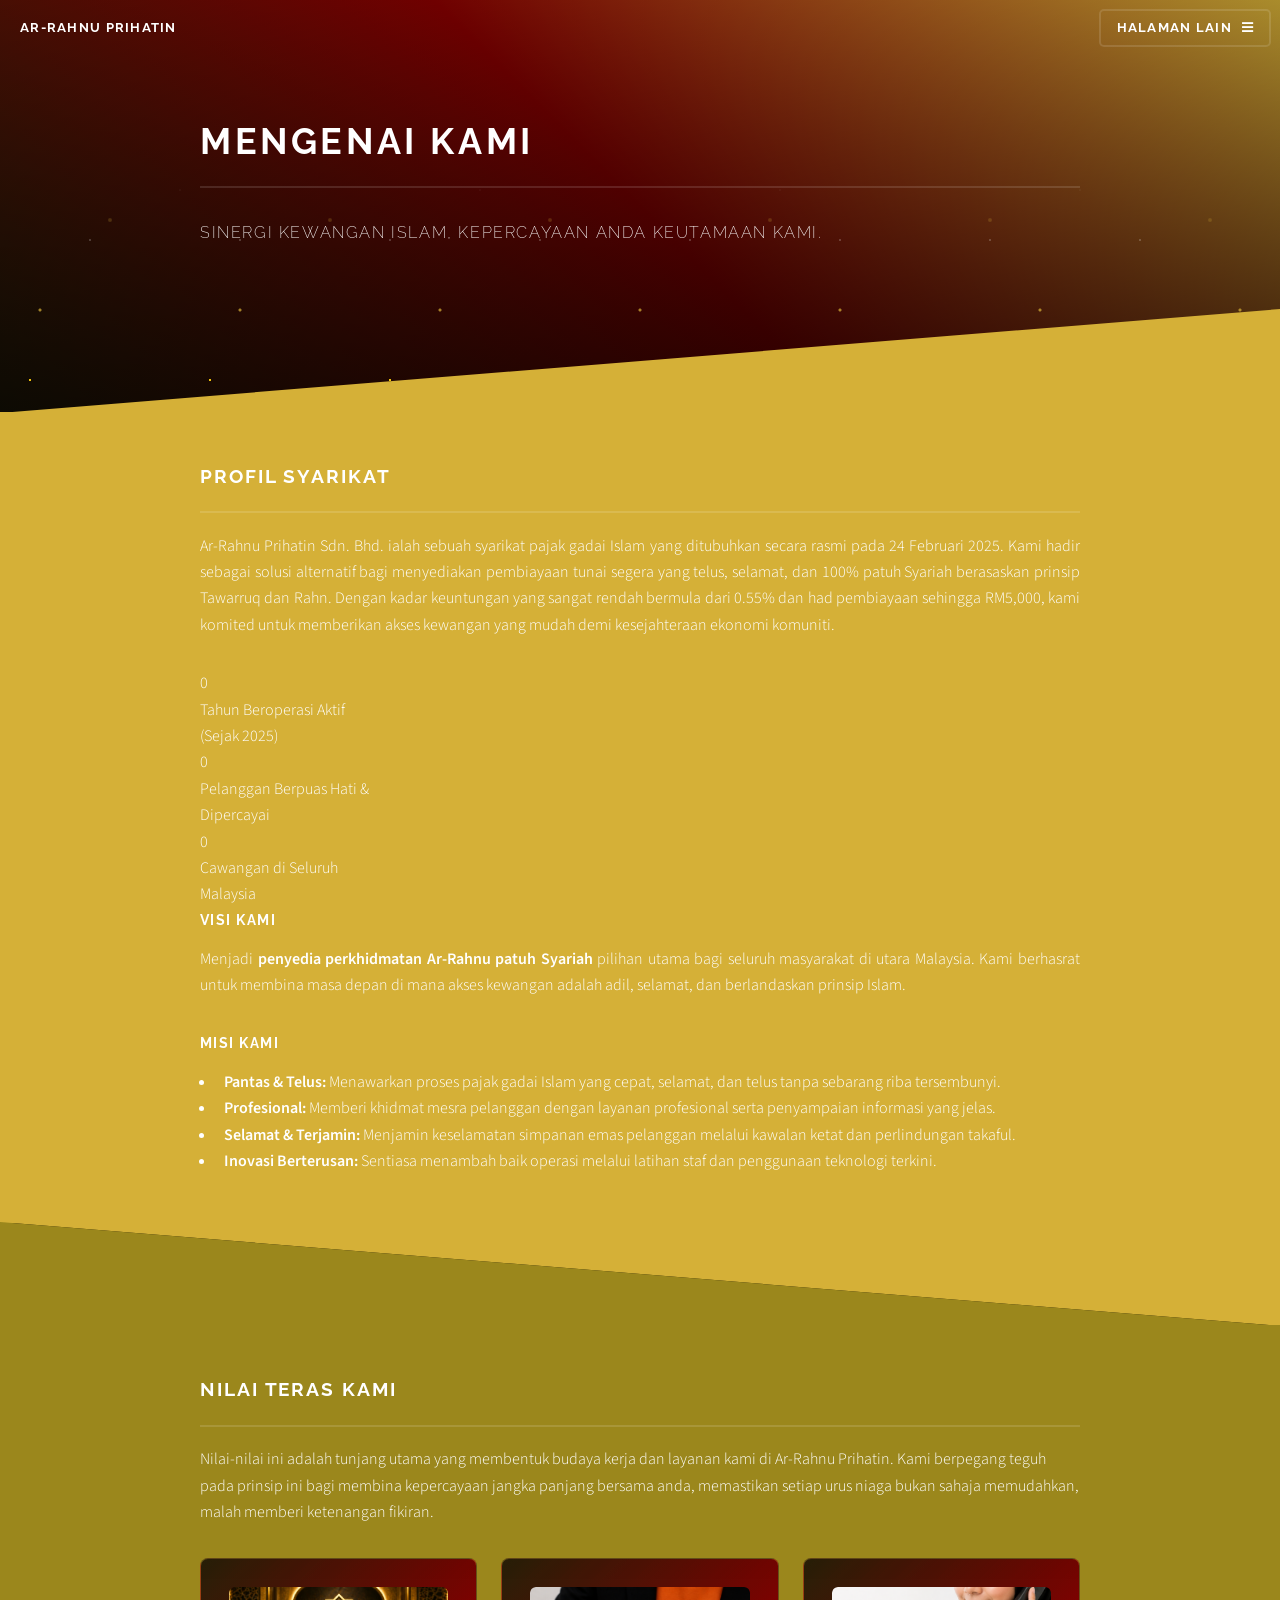
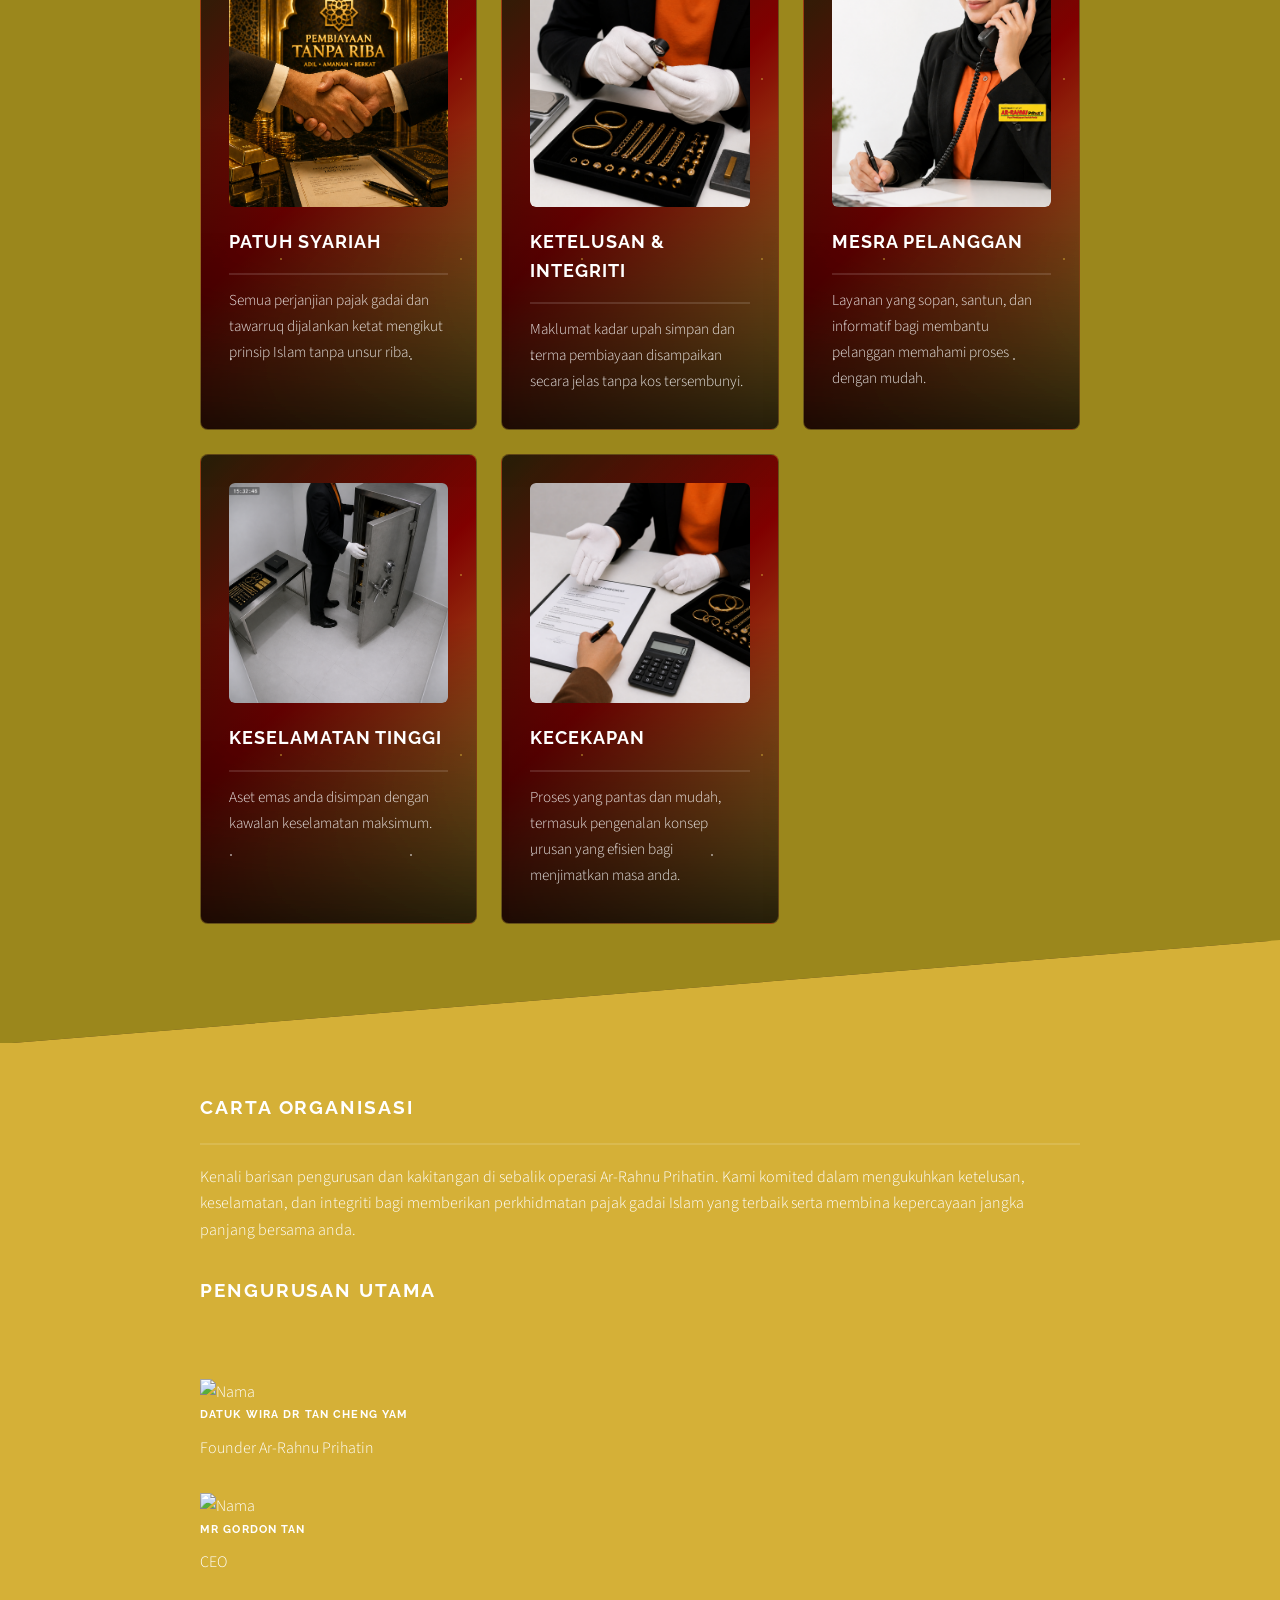
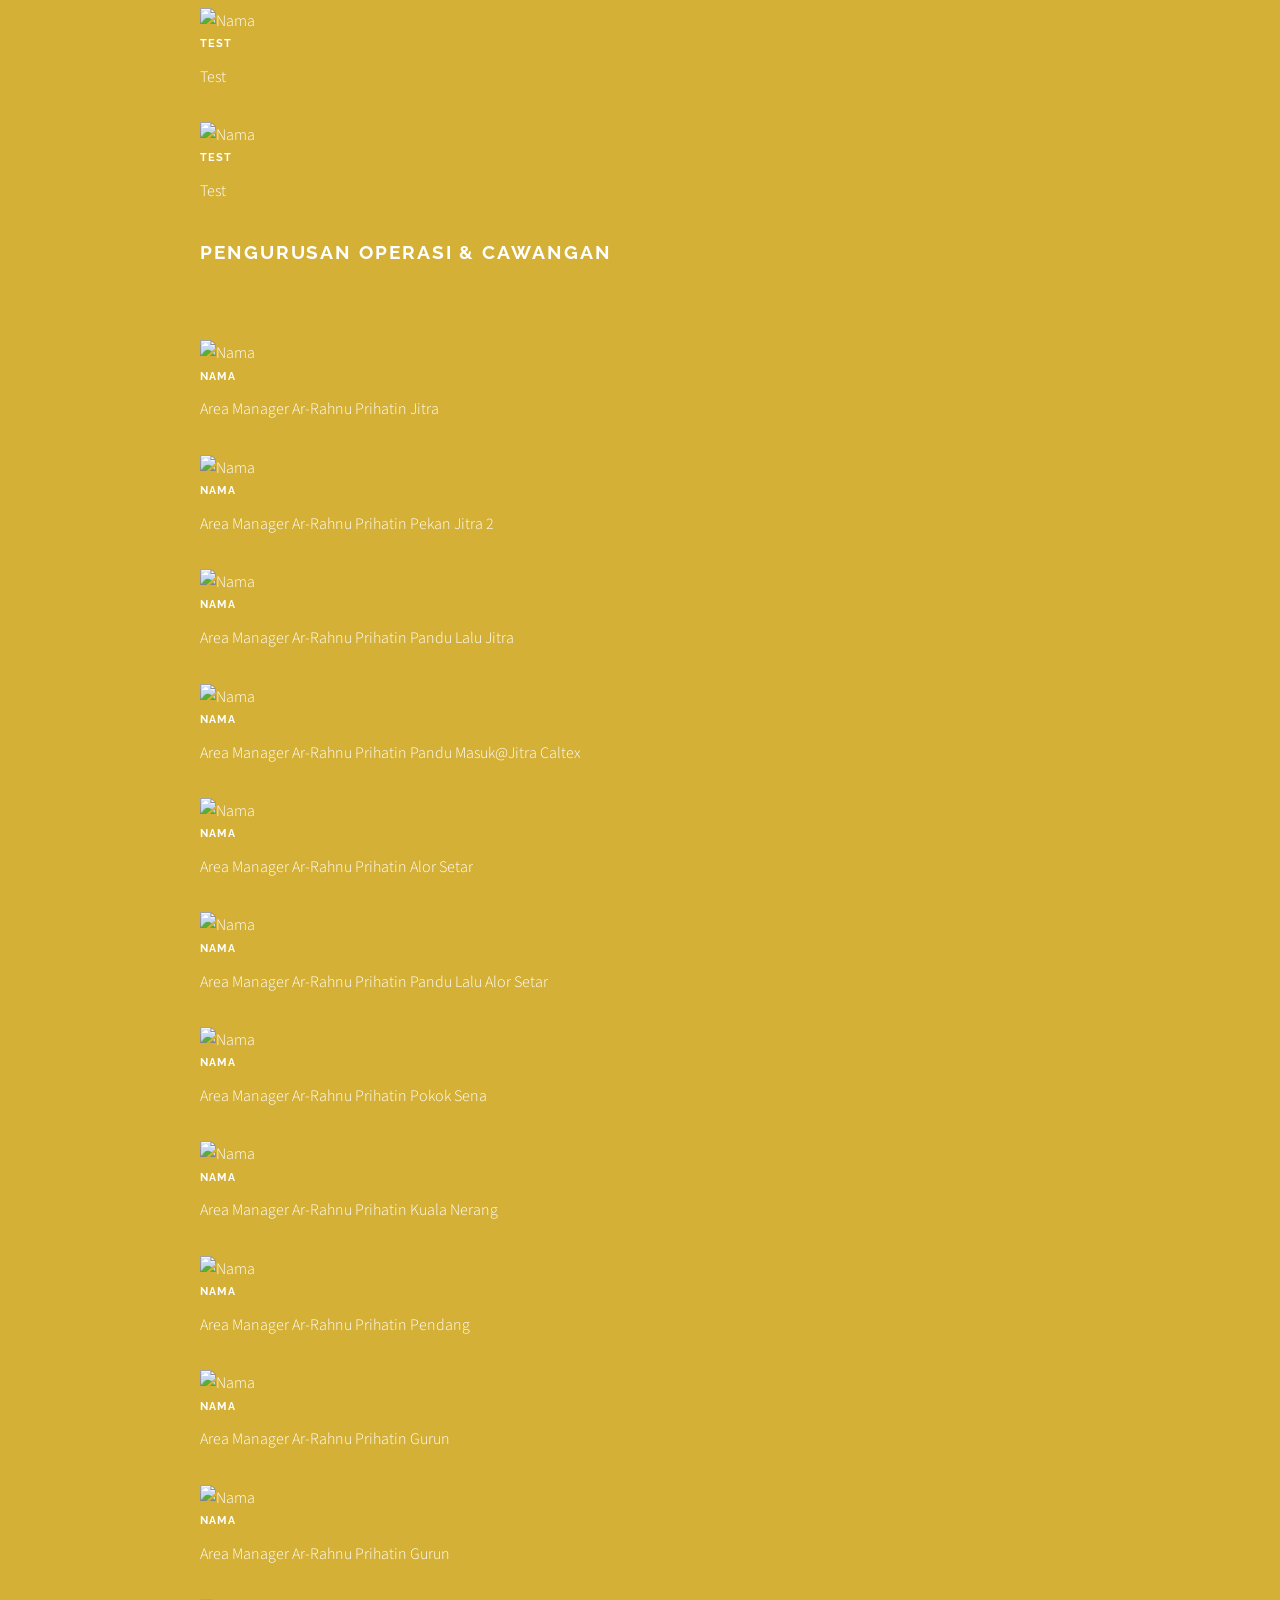
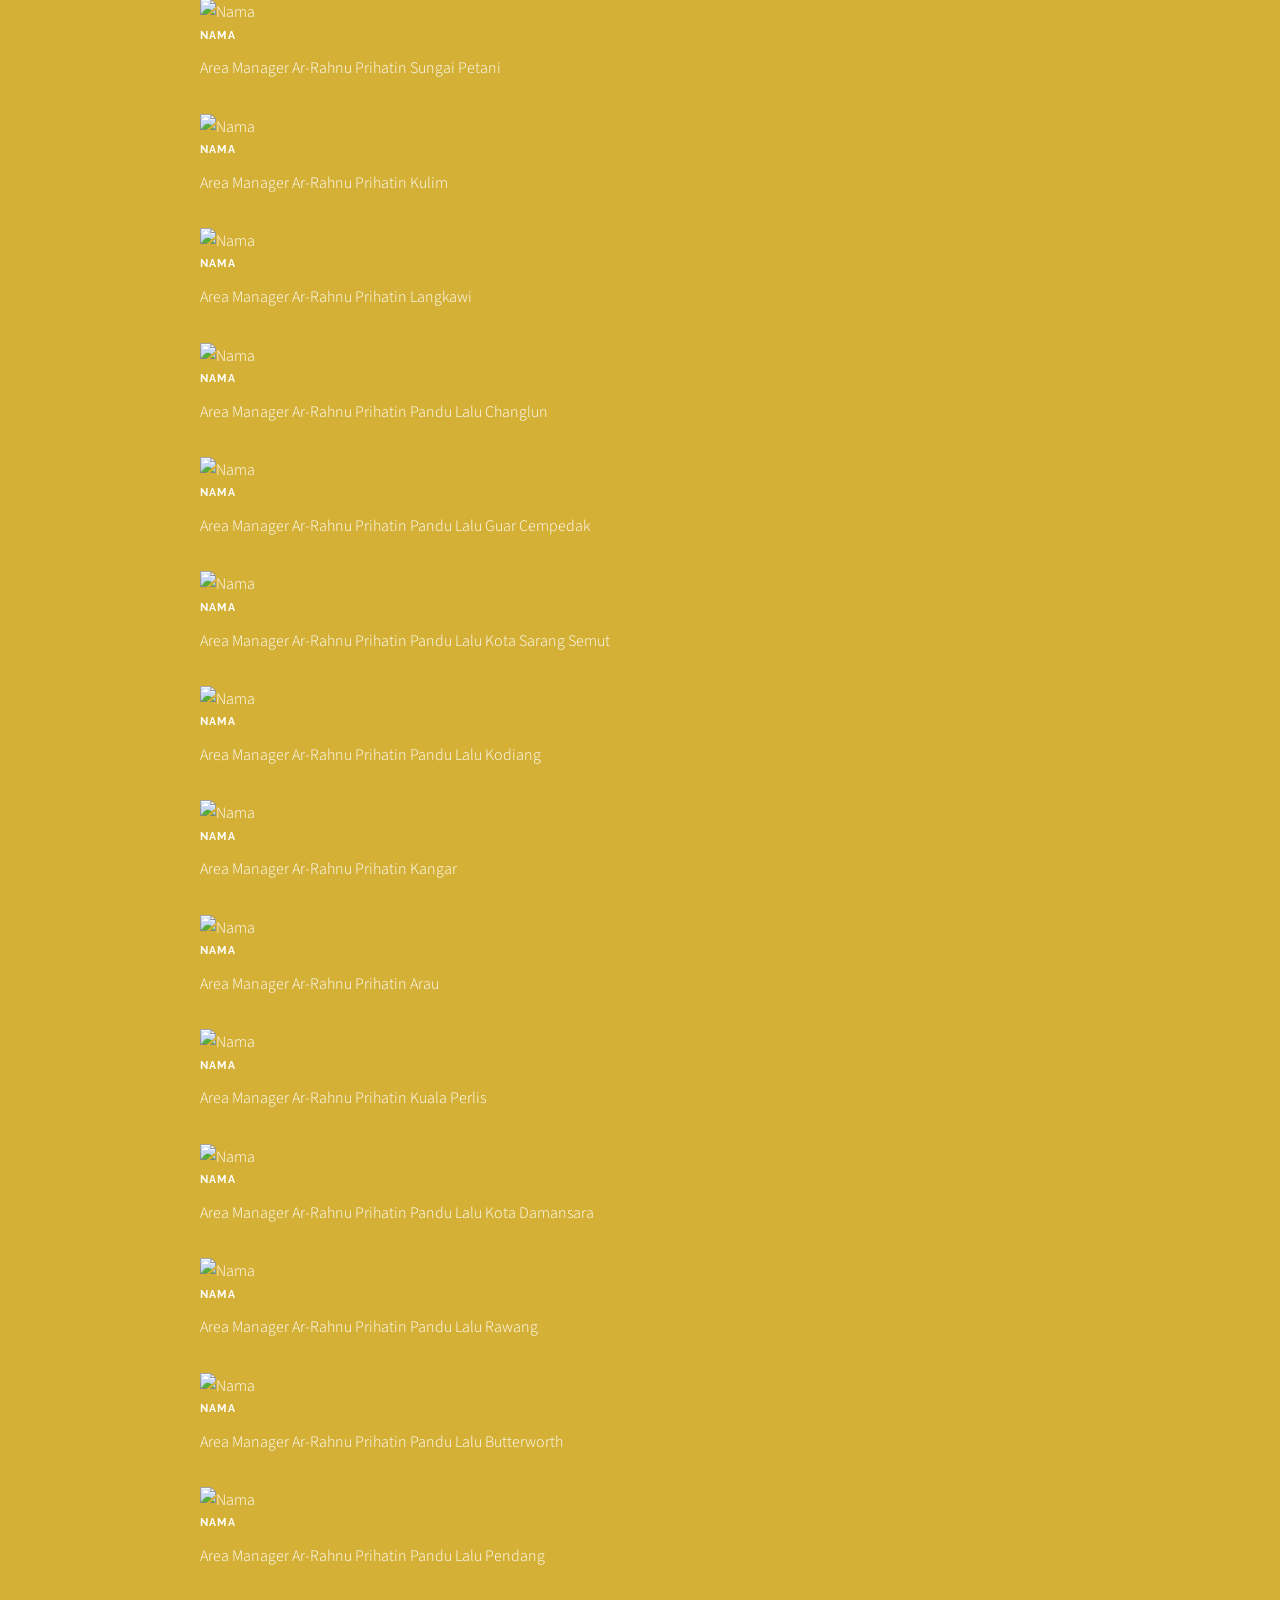
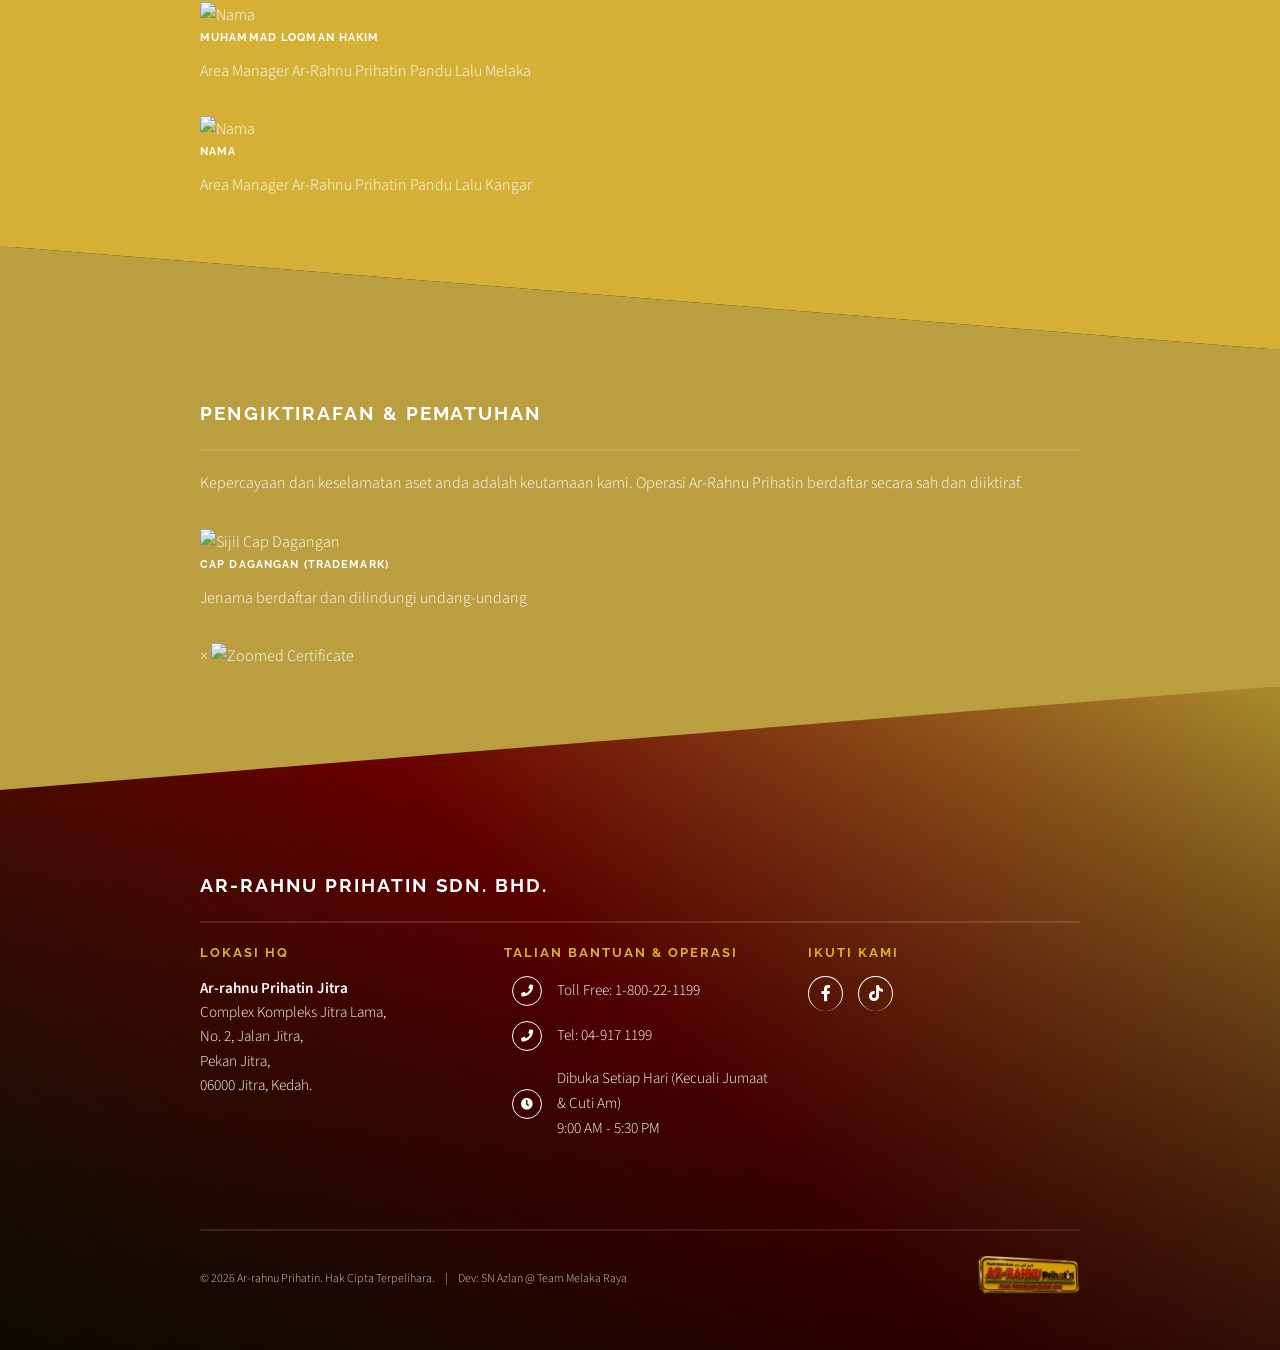
==== about.html @ bd59352f "Add files via upload" ====
<!DOCTYPE HTML>
<!--
	Solid State by HTML5 UP
	html5up.net | @ajlkn
	Free for personal and commercial use under the CCA 3.0 license (html5up.net/license)
-->
<html>
	<head>
		<title>Ar-rahnu Prihatin Pandu Lalu</title>
		<meta charset="utf-8" />
		<meta name="viewport" content="width=device-width, initial-scale=1, user-scalable=no" />
		<link rel="stylesheet" href="assets/css/main.css" />
		<noscript><link rel="stylesheet" href="assets/css/noscript.css" /></noscript>
		<link rel="icon" type="image/png" href="images/Logo 3d.png">
	</head>
	<body class="is-preload">

		<!-- Page Wrapper -->
			<div id="page-wrapper">

				<!-- Header -->
					<header id="header" class="alt">
						<h1><a href="index.html">Ar-rahnu Prihatin</a></h1>
						<nav>
							<a href="#menu">Halaman Lain</a>
						</nav>
					</header>

				<!-- Menu -->
					<nav id="menu">
						<div class="inner">
							<h2>Halaman Lain</h2>
							<ul class="links">
								<li><a href="index.html">Laman Utama</a></li>
								<li><a href="service.html">Perkhidmatan</a></li>
								<li><a href="about.html">Mengenai Kami</a></li>
								<li><a href="price.html">Harga & Anggaran</a></li>
								<li><a href="contact.html">Hubungi Kami</a></li>
							</ul>
							<a href="#" class="close">Close</a>
						</div>
					</nav>

				<!-- Banner -->
					<section id="banner">
						<div class="inner">
							<h2>Mengenai Kami</h2>
							<p>Sinergi Kewangan Islam, Kepercayaan Anda Keutamaan Kami.</p>
						</div>
					</section>

					<!-- Profil Syarikat -->
					<section id="intro-service" class="wrapper spotlight style1">
						<div class="inner">

							<!-- Content -->
							<div class="content">
								<h2 class="major">Profil Syarikat</h2>
								<p>
									Ar-Rahnu Prihatin Sdn. Bhd. ialah sebuah syarikat pajak gadai Islam yang 
									ditubuhkan secara rasmi pada 24 Februari 2025. Kami hadir sebagai solusi 
									alternatif bagi menyediakan pembiayaan tunai segera yang telus, selamat, 
									dan 100% patuh Syariah berasaskan prinsip Tawarruq dan Rahn. Dengan kadar 
									keuntungan yang sangat rendah bermula dari 0.55% dan had pembiayaan sehingga 
									RM5,000, kami komited untuk memberikan akses kewangan yang mudah demi 
									kesejahteraan ekonomi komuniti.
								</p>

								<section class="stats-section">
									<div class="stat-box">
										<div class="stat-number" data-target="1">0</div> <div class="stat-text">Tahun Beroperasi Aktif<br>(Sejak 2025)</div>
									</div>
									
									<div class="stat-box">
										<div class="stat-number" data-target="1000">0</div>
										<div class="stat-text">Pelanggan Berpuas Hati &<br>Dipercayai</div>
									</div>
									
									<div class="stat-box">
										<div class="stat-number" data-target="26">0</div>
										<div class="stat-text">Cawangan di Seluruh<br>Malaysia</div>
									</div>
								</section>
								<section class="vision-mission-section">
									
									<div class="vm-box">
										<h3>Visi Kami</h3>
										<p>
											Menjadi <strong>penyedia perkhidmatan Ar-Rahnu patuh Syariah</strong> pilihan utama bagi seluruh masyarakat di utara Malaysia. Kami berhasrat untuk membina masa depan di mana akses kewangan adalah adil, selamat, dan berlandaskan prinsip Islam.
										</p>
									</div>
									
									<div class="vm-box">
										<h3>Misi Kami</h3>
										<ul>
											<li><strong>Pantas & Telus:</strong> Menawarkan proses pajak gadai Islam yang cepat, selamat, dan telus tanpa sebarang riba tersembunyi.</li>
											<li><strong>Profesional:</strong> Memberi khidmat mesra pelanggan dengan layanan profesional serta penyampaian informasi yang jelas.</li>
											<li><strong>Selamat & Terjamin:</strong> Menjamin keselamatan simpanan emas pelanggan melalui kawalan ketat dan perlindungan takaful.</li>
											<li><strong>Inovasi Berterusan:</strong> Sentiasa menambah baik operasi melalui latihan staf dan penggunaan teknologi terkini.</li>
										</ul>
									</div>
									
								</section>
							</div>
						</div>
					</section>
					
				<!-- Wrapper Cards -->
					<section id="wrapper">
						<!-- Cards -->
							<section id="four" class="wrapper alt style1">
								<div class="inner">
									<h2 class="major">Nilai Teras Kami</h2>
									<p>Nilai-nilai ini adalah tunjang utama yang membentuk budaya kerja dan layanan kami di Ar-Rahnu Prihatin. Kami berpegang teguh pada prinsip ini bagi membina kepercayaan jangka panjang bersama anda, memastikan setiap urus niaga bukan sahaja memudahkan, malah memberi ketenangan fikiran.</p>
									<section class="features-services">
										<article>
											<a class="image"><img src="images/LamanUtama/HandShake.png" alt=""></a>
											<h3 class="major">Patuh Syariah</h3>
											<p>Semua perjanjian pajak gadai dan tawarruq dijalankan ketat mengikut prinsip Islam tanpa unsur riba.</p> <br>
										</article>

										<article>
											<a class="image"><img src="images/Perkhidmatan/PenilaianEmas.png" alt=""></a>
											<h3 class="major">Ketelusan & Integriti</h3>
											<p>Maklumat kadar upah simpan dan terma pembiayaan disampaikan secara jelas tanpa kos tersembunyi.</p> <br>
										</article>

										<article>
											<a class="image"><img src="images/LamanUtama/CustomerService.png" alt=""></a>
											<h3 class="major">Mesra Pelanggan</h3>
											<p>Layanan yang sopan, santun, dan informatif bagi membantu pelanggan memahami proses dengan mudah.</p> <br>
										</article>

										<article>
											<a class="image"><img src="images/Perkhidmatan/SimpananSelamat.png" alt=""></a>
											<h3 class="major">Keselamatan Tinggi</h3>
											<p>Aset emas anda disimpan dengan kawalan keselamatan maksimum.</p> <br>
										</article>

										<article>
											<a class="image"><img src="images/Perkhidmatan/PembaharuanTempoh.png" alt=""></a>
											<h3 class="major">Kecekapan</h3>
											<p>Proses yang pantas dan mudah, termasuk pengenalan konsep urusan yang efisien bagi menjimatkan masa anda.</p> <br>
										</article>
										<br><br>
									</section>
								</div>
							</section>

						<!-- Visi  -->
							<section id="process" class="wrapper alt style2">
								<div class="inner">
									<h2 class="major">CARTA ORGANISASI</h2>
									<p>Kenali barisan pengurusan dan kakitangan di sebalik operasi Ar-Rahnu Prihatin. Kami komited dalam mengukuhkan ketelusan, keselamatan, dan integriti bagi memberikan perkhidmatan pajak gadai Islam yang terbaik serta membina kepercayaan jangka panjang bersama anda.</p>
									<section class="team-section">
										<h2 class="section-title">Pengurusan Utama</h2>
										<br><br>
										<div class="team-grid">
											<!-- 1 -->
											<div class="team-member">
												<img src="images/Team Members/profile.png" alt="Nama">
												<h4>Datuk Wira Dr Tan Cheng Yam</h4>
												<p>Founder Ar-Rahnu Prihatin</p>
											</div>
											<!-- 2 -->
											<div class="team-member">
												<img src="images/Team Members/profile.png" alt="Nama">
												<h4>Mr Gordon Tan</h4>
												<p>CEO</p>
											</div>
											<!-- 3 -->
											<div class="team-member">
												<img src="images/Team Members/profile.png" alt="Nama">
												<h4>Test</h4>
												<p>Test</p>
											</div>
											<!-- 4 -->
											<div class="team-member">
												<img src="images/Team Members/profile.png" alt="Nama">
												<h4>Test</h4>
												<p>Test</p>
											</div>
									</section>
									<section class="team-section">
										<h2 class="section-title">Pengurusan Operasi & Cawangan</h2>
										<br><br>
										<div class="team-grid">
											<!-- 1 -->
											<div class="team-member">
												<img src="images/Team Members/profile.png" alt="Nama">
												<h4>Nama</h4>
												<p>Area Manager Ar-Rahnu Prihatin Jitra</p>
											</div>
											<!-- 2 -->
											<div class="team-member">
												<img src="images/Team Members/profile.png" alt="Nama">
												<h4>Nama</h4>
												<p>Area Manager Ar-Rahnu Prihatin Pekan Jitra 2</p>
											</div>
											<!-- 3 -->
											<div class="team-member">
												<img src="images/Team Members/profile.png" alt="Nama">
												<h4>Nama</h4>
												<p>Area Manager Ar-Rahnu Prihatin Pandu Lalu Jitra</p>
											</div>
											<!-- 4 -->
											<div class="team-member">
												<img src="images/Team Members/profile.png" alt="Nama">
												<h4>Nama</h4>
												<p>Area Manager Ar-Rahnu Prihatin Pandu Masuk@Jitra Caltex</p>
											</div>
											<!-- 5 -->
											<div class="team-member">
												<img src="images/Team Members/profile.png" alt="Nama">
												<h4>Nama</h4>
												<p>Area Manager Ar-Rahnu Prihatin Alor Setar</p>
											</div>
											<!-- 6 -->
											<div class="team-member">
												<img src="images/Team Members/profile.png" alt="Nama">
												<h4>Nama</h4>
												<p>Area Manager Ar-Rahnu Prihatin Pandu Lalu Alor Setar</p>
											</div>
											<!-- 7 -->
											<div class="team-member">
												<img src="images/Team Members/profile.png" alt="Nama">
												<h4>Nama</h4>
												<p>Area Manager Ar-Rahnu Prihatin Pokok Sena</p>
											</div>
											<!-- 8 -->
											<div class="team-member">
												<img src="images/Team Members/profile.png" alt="Nama">
												<h4>Nama</h4>
												<p>Area Manager Ar-Rahnu Prihatin Kuala Nerang</p>
											</div>
											<!-- 9 -->
											<div class="team-member">
												<img src="images/Team Members/profile.png" alt="Nama">
												<h4>Nama</h4>
												<p>Area Manager Ar-Rahnu Prihatin Pendang</p>
											</div>
											<!-- 10 -->
											<div class="team-member">
												<img src="images/Team Members/profile.png" alt="Nama">
												<h4>Nama</h4>
												<p>Area Manager Ar-Rahnu Prihatin Gurun</p>
											</div>
											<!-- 11 -->
											<div class="team-member">
												<img src="images/Team Members/profile.png" alt="Nama">
												<h4>Nama</h4>
												<p>Area Manager Ar-Rahnu Prihatin Gurun</p>
											</div>
											<!-- 12 -->
											<div class="team-member">
												<img src="images/Team Members/profile.png" alt="Nama">
												<h4>Nama</h4>
												<p>Area Manager Ar-Rahnu Prihatin Sungai Petani</p>
											</div>
											<!-- 13 -->
											<div class="team-member">
												<img src="images/Team Members/profile.png" alt="Nama">
												<h4>Nama</h4>
												<p>Area Manager Ar-Rahnu Prihatin Kulim</p>
											</div>
											<!-- 14 -->
											<div class="team-member">
												<img src="images/Team Members/profile.png" alt="Nama">
												<h4>Nama</h4>
												<p>Area Manager Ar-Rahnu Prihatin Langkawi</p>
											</div>
											<!-- 15 -->
											<div class="team-member">
												<img src="images/Team Members/profile.png" alt="Nama">
												<h4>Nama</h4>
												<p>Area Manager Ar-Rahnu Prihatin Pandu Lalu Changlun</p>
											</div>
											<!-- 16 -->
											<div class="team-member">
												<img src="images/Team Members/profile.png" alt="Nama">
												<h4>Nama</h4>
												<p>Area Manager Ar-Rahnu Prihatin Pandu Lalu Guar Cempedak</p>
											</div>
											<!-- 17 -->
											<div class="team-member">
												<img src="images/Team Members/profile.png" alt="Nama">
												<h4>Nama</h4>
												<p>Area Manager Ar-Rahnu Prihatin Pandu Lalu Kota Sarang Semut</p>
											</div>
											<!-- 18 -->
											<div class="team-member">
												<img src="images/Team Members/profile.png" alt="Nama">
												<h4>Nama</h4>
												<p>Area Manager Ar-Rahnu Prihatin Pandu Lalu Kodiang</p>
											</div>
											<!-- 19 -->
											<div class="team-member">
												<img src="images/Team Members/profile.png" alt="Nama">
												<h4>Nama</h4>
												<p>Area Manager Ar-Rahnu Prihatin Kangar</p>
											</div>
											<!-- 20 -->
											<div class="team-member">
												<img src="images/Team Members/profile.png" alt="Nama">
												<h4>Nama</h4>
												<p>Area Manager Ar-Rahnu Prihatin Arau</p>
											</div>
											<!-- 21 -->
											<div class="team-member">
												<img src="images/Team Members/profile.png" alt="Nama">
												<h4>Nama</h4>
												<p>Area Manager Ar-Rahnu Prihatin Kuala Perlis</p>
											</div>
											<!-- 22 -->
											<div class="team-member">
												<img src="images/Team Members/profile.png" alt="Nama">
												<h4>Nama</h4>
												<p>Area Manager Ar-Rahnu Prihatin Pandu Lalu Kota Damansara</p>
											</div>
											<!-- 23 -->
											<div class="team-member">
												<img src="images/Team Members/profile.png" alt="Nama">
												<h4>Nama</h4>
												<p>Area Manager Ar-Rahnu Prihatin Pandu Lalu Rawang</p>
											</div>
											<!-- 24 -->
											<div class="team-member">
												<img src="images/Team Members/profile.png" alt="Nama">
												<h4>Nama</h4>
												<p>Area Manager Ar-Rahnu Prihatin Pandu Lalu Butterworth</p>
											</div>
											<!-- 25 -->
											<div class="team-member">
												<img src="images/Team Members/profile.png" alt="Nama">
												<h4>Nama</h4>
												<p>Area Manager Ar-Rahnu Prihatin Pandu Lalu Pendang</p>
											</div>
											<!-- 10 -->
											<div class="team-member">
												<img src="images/Team Members/profile.png" alt="Nama">
												<h4>Muhammad Loqman Hakim</h4>
												<p>Area Manager Ar-Rahnu Prihatin Pandu Lalu Melaka</p>
											</div>
											<!-- 10 -->
											<div class="team-member">
												<img src="images/Team Members/profile.png" alt="Nama">
												<h4>Nama</h4>
												<p>Area Manager Ar-Rahnu Prihatin Pandu Lalu Kangar</p>
											</div>
									</section>
								</div>
							</section>

							<section id="four" class="wrapper alt style3">
								<div class="inner">
									<h2 class="major">Pengiktirafan & Pematuhan</h2>
									<p>Kepercayaan dan keselamatan aset anda adalah keutamaan kami. Operasi Ar-Rahnu Prihatin berdaftar secara sah dan diiktiraf.</p>
									
									<section class="cert-section">
										<div class="cert-grid">
											<!-- Copy Paste Sijil Bermula Di Sini -->

											<!-- SIJIL TRADEMARK -->
											<div class="cert-card">
												<div class="cert-image-wrapper">
													<img class="zoomable" src="images/Sijil/NOTIFICATION OF THE REGISTRATION OF TRADEMARK.jpg" alt="Sijil Cap Dagangan">
												</div>
												<h4>Cap Dagangan (Trademark)</h4>
												<p>Jenama berdaftar dan dilindungi undang-undang</p>
											</div>

											<!-- Copy Paste Sijil Jangan Melebihi Di Sini -->
										</div>
									</section>

									<div id="image-lightbox" class="lightbox-overlay">
										<span class="lightbox-close">&times;</span>
										<img class="lightbox-img" src="" alt="Zoomed Certificate">
									</div>
								</div>
							</section>

				<!-- Footer -->
				<section id="footer">
					<div class="inner">
						<h2 class="major">AR-RAHNU PRIHATIN SDN. BHD.</h2>
						
						<div style="display: flex; flex-wrap: wrap; justify-content: space-between; align-items: flex-start; gap: 2em; margin-bottom: 3em;">
							
							<div style="flex: 1; min-width: 250px;">
								<h3 style="font-size: 0.8em; letter-spacing: 2px; color: #d4af37;">LOKASI HQ</h3>
								<p style="font-size: 0.95em; line-height: 1.6;">
									<strong>Ar-rahnu Prihatin Jitra</strong> <br />
									Complex Kompleks Jitra Lama, <br />
									No. 2, Jalan Jitra, <br />
									Pekan Jitra, <br />
									06000 Jitra, Kedah.
								</p>
							</div>

							<div style="flex: 1; min-width: 250px;">
								<h3 style="font-size: 0.8em; letter-spacing: 2px; color: #d4af37;">TALIAN BANTUAN & OPERASI</h3>
								<ul style="list-style: none; padding: 0; margin: 0; font-size: 0.95em;">
									<li style="margin-bottom: 1em; display: flex; align-items: center;">
										<i class="icon solid fa-phone" style="display: inline-flex; align-items: center; justify-content: center; width: 30px; height: 30px; border: 1px solid #fff; border-radius: 50%; margin-right: 15px; font-size: 0.8em; flex-shrink: 0;"></i>
										<span>Toll Free: 1-800-22-1199</span>
									</li>
									<li style="margin-bottom: 1em; display: flex; align-items: center;">
										<i class="icon solid fa-phone" style="display: inline-flex; align-items: center; justify-content: center; width: 30px; height: 30px; border: 1px solid #fff; border-radius: 50%; margin-right: 15px; font-size: 0.8em; flex-shrink: 0;"></i>
										<span>Tel: 04-917 1199</span>
									</li>
									<li style="display: flex; align-items: center;">
										<i class="icon solid fa-clock" style="display: inline-flex; align-items: center; justify-content: center; width: 30px; height: 30px; border: 1px solid #fff; border-radius: 50%; margin-right: 15px; font-size: 0.8em; flex-shrink: 0;"></i>
										<span>Dibuka Setiap Hari (Kecuali Jumaat & Cuti Am)<br><small>9:00 AM - 5:30 PM</small></span>
									</li>
								</ul>
							</div>

							<div style="flex: 1; min-width: 200px;">
								<h3 style="font-size: 0.8em; letter-spacing: 2px; color: #d4af37;">IKUTI KAMI</h3>
								<div style="display: flex; gap: 15px;">
									<a href="#" class="icon brands fa-facebook-f" style="display: inline-flex; align-items: center; justify-content: center; width: 35px; height: 35px; border: 1px solid #fff; border-radius: 50%; text-decoration: none; border-bottom: none;"><span class="label">Facebook</span></a>
									<a href="#" class="icon brands fa-tiktok" style="display: inline-flex; align-items: center; justify-content: center; width: 35px; height: 35px; border: 1px solid #fff; border-radius: 50%; text-decoration: none; border-bottom: none;"><span class="label">TikTok</span></a>
								</div>
							</div>
						</div>

						<hr style="border-color: rgba(255, 255, 255, 0.1); margin-bottom: 1.5em;" />

						<div style="display: flex; flex-wrap: wrap; justify-content: space-between; align-items: center; gap: 1em; font-size: 0.75em; opacity: 0.8;">
							<div style="display: flex; flex-wrap: wrap; gap: 10px; align-items: center;">
								<span>&copy; 2026 Ar-rahnu Prihatin. Hak Cipta Terpelihara.</span>
								<!-- Attribution Credits (Internal Reference Only)
									Design: HTML5 UP (html5up.net) | Licensed under CCA 3.0
								-->
								<span class="desktop-only">|</span>
								<span>Dev: <a href="https://www.linkedin.com/in/siti-nor-aisyah-mohd-azlan-775612323/" target="_blank" style="border-bottom: none;">SN Azlan @ Team Melaka Raya</a></span>
							</div>

							<div>
								<img src="images/LamanUtama/Logo 3d.png" alt="Ar-rahnu Prihatin" style="height: 40px; width: auto; object-fit: contain;" />
							</div>
						</div>
					</div>
				</section>
			</div>

		<!-- Scripts -->
			<script src="assets/js/jquery.min.js"></script>
			<script src="assets/js/jquery.scrollex.min.js"></script>
			<script src="assets/js/browser.min.js"></script>
			<script src="assets/js/breakpoints.min.js"></script>
			<script src="assets/js/util.js"></script>
			<script src="assets/js/main.js"></script>

	</body>
</html>
---- assets/css/main.css ----
@import url(fontawesome-all.min.css);
@import url("https://fonts.googleapis.com/css?family=Raleway:200,700|Source+Sans+Pro:300,600,300italic,600italic");

/*
	Solid State by HTML5 UP
	html5up.net | @ajlkn
	Free for personal and commercial use under the CCA 3.0 license (html5up.net/license)
*/

html, body, div, span, applet, object,
iframe, h1, h2, h3, h4, h5, h6, p, blockquote,
pre, a, abbr, acronym, address, big, cite,
code, del, dfn, em, img, ins, kbd, q, s, samp,
small, strike, strong, sub, sup, tt, var, b,
u, i, center, dl, dt, dd, ol, ul, li, fieldset,
form, label, legend, table, caption, tbody,
tfoot, thead, tr, th, td, article, aside,
canvas, details, embed, figure, figcaption,
footer, header, hgroup, menu, nav, output, ruby,
section, summary, time, mark, audio, video {
	margin: 0;
	padding: 0;
	border: 0;
	font-size: 100%;
	font: inherit;
	vertical-align: baseline;}

article, aside, details, figcaption, figure,
footer, header, hgroup, menu, nav, section {
	display: block;}

body {
	line-height: 1;
}

ol, ul {
	list-style: none;
}

/* REVISED by SN Azlan - Hero Logo Style */
.logo-container {
    display: flex;        /* Guna flex untuk senang center */
    justify-content: center; 
    align-items: center;
    width: 100%;          /* Ambil full lebar screen */
    margin-bottom: 2em;   /* Jarakkan sikit dengan H2 di bawah */
}

.custom-logo {
    width: 100%;          /* Benarkan dia membesar */
    max-width: 1000px;     /* Set limit supaya tak pecah/pixelated kalau screen PC besar sangat */
    height: auto;         /* Auto height supaya ratio kekal (tak penyet) */
    display: block;
    filter: drop-shadow(0 0 10px rgba(0,0,0,0.3)); /* Shadow lebih tebal sikit bagi nampak 'bold' */
}

/* Untuk Screen Phone */
@media screen and (max-width: 480px) {
    .custom-logo {
        max-width: 280px; /* Saiz yang cun untuk skrin phone */
    }
}
blockquote, q {
	quotes: none;
}

	blockquote:before, blockquote:after, q:before, q:after {
		content: '';
		content: none;
	}

table {
	border-collapse: collapse;
	border-spacing: 0;
}

body {
	-webkit-text-size-adjust: none;
}

mark {
	background-color: transparent;
	color: inherit;
}

input::-moz-focus-inner {
	border: 0;
	padding: 0;
}

input, select, textarea {
	-moz-appearance: none;
	-webkit-appearance: none;
	-ms-appearance: none;
	appearance: none;
}

/* Basic */

	@-ms-viewport {
		width: device-width;
	}

	body {
		-ms-overflow-style: scrollbar;
	}

	@media screen and (max-width: 480px) {

		html, body {
			min-width: 320px;
		}

	}

	html {
		box-sizing: border-box;
	}

	*, *:before, *:after {
		box-sizing: inherit;
	}

body {
    background-color: #2a2209; 
    background-image: 
        linear-gradient(to top, rgba(0,0,0,0.7) 0%, rgba(0,0,0,0.2) 100%),
        linear-gradient(45deg, #2a2209 0%, #8B0000 50%, #D4AF37 100%), 
        url("../../images/bg.jpg");
    background-size: auto, cover;
    background-attachment: fixed, fixed;
    background-position: center, center;
    position: relative; 
}

/* GLITTER */
body::before {
    content: "";
    position: fixed; 
    top: 0;
    left: 0;
    width: 100%;
    height: 100%;
    pointer-events: none; 
    z-index: 0; 
    
    background-image: 
        radial-gradient(2px 2px at 40px 60px, #D4AF37 50%, rgba(0,0,0,0)),
        radial-gradient(1px 1px at 90px 40px, #ffffff 50%, rgba(0,0,0,0)),
        radial-gradient(2px 2px at 150px 120px, #cda72a 50%, rgba(0,0,0,0)),
        radial-gradient(1.5px 1.5px at 30px 160px, #F1C40F 50%, rgba(0,0,0,0)),
        radial-gradient(1px 1px at 180px 190px, #ffffff 50%, rgba(0,0,0,0)),
        radial-gradient(2.5px 2.5px at 110px 220px, #D4AF37 50%, rgba(0,0,0,0));
    
    background-repeat: repeat;
    background-size: 200px 250px, 150px 200px, 250px 300px, 180px 220px, 300px 350px, 220px 280px;
    -webkit-mask-image: linear-gradient(to top, black 0%, black 60%, transparent 80%);
    mask-image: linear-gradient(to top, black 0%, black 60%, transparent 80%);
    animation: glitterMove 15s linear infinite;
}

/* ANIMATION MOVEMENT */
@keyframes glitterMove {
    from {
        background-position: 
            0 0, 
            0 0, 
            0 0, 
            0 0, 
            0 0, 
            0 0;
    }
    to {
        background-position: 
            0 -250px, 
            0 -200px, 
            0 -300px, 
            0 -220px, 
            0 -350px, 
            0 -280px; 
    }
}

		body.is-preload *, body.is-preload *:before, body.is-preload *:after {
			-moz-animation: none !important;
			-webkit-animation: none !important;
			-ms-animation: none !important;
			animation: none !important;
			-moz-transition: none !important;
			-webkit-transition: none !important;
			-ms-transition: none !important;
			transition: none !important;
		}

/* Type */

	body, input, select, textarea {
		color: #ffffff;
		font-family: "Source Sans Pro", Helvetica, sans-serif;
		font-size: 16.5pt;
		font-weight: 300;
		line-height: 1.65;
	}

		@media screen and (max-width: 1680px) {

			body, input, select, textarea {
				font-size: 13pt;
			}

		}

		@media screen and (max-width: 1280px) {

			body, input, select, textarea {
				font-size: 12pt;
			}

		}

		@media screen and (max-width: 980px) {

			body, input, select, textarea {
				font-size: 12pt;
			}

		}

		@media screen and (max-width: 736px) {

			body, input, select, textarea {
				font-size: 12pt;
			}

		}

		@media screen and (max-width: 480px) {

			body, input, select, textarea {
				font-size: 12pt;
			}

		}

	a {
		-moz-transition: color 0.2s ease-in-out, border-bottom-color 0.2s ease-in-out;
		-webkit-transition: color 0.2s ease-in-out, border-bottom-color 0.2s ease-in-out;
		-ms-transition: color 0.2s ease-in-out, border-bottom-color 0.2s ease-in-out;
		transition: color 0.2s ease-in-out, border-bottom-color 0.2s ease-in-out;
		border-bottom: dotted 1px rgba(255, 255, 255, 0.35);
		color: #ffffff;
		text-decoration: none;
	}

		a:hover {
			border-bottom-color: transparent;
			color: #ffffff !important;
		}

		a.special:not(.button) {
			text-decoration: none;
			border-bottom: 0;
			display: block;
			font-family: Raleway, Helvetica, sans-serif;
			font-size: 0.8em;
			font-weight: 700;
			letter-spacing: 0.1em;
			margin: 0 0 2em 0;
			text-transform: uppercase;
		}

			a.special:not(.button):before {
				-moz-osx-font-smoothing: grayscale;
				-webkit-font-smoothing: antialiased;
				display: inline-block;
				font-style: normal;
				font-variant: normal;
				text-rendering: auto;
				line-height: 1;
				text-transform: none !important;
				font-family: 'Font Awesome 5 Free';
				font-weight: 900;
			}

			a.special:not(.button):before {
				-moz-transition: background-color 0.2s ease-in-out;
				-webkit-transition: background-color 0.2s ease-in-out;
				-ms-transition: background-color 0.2s ease-in-out;
				transition: background-color 0.2s ease-in-out;
				border-radius: 100%;
				border: solid 2px rgba(255, 255, 255, 0.125);
				content: '\f105';
				display: inline-block;
				font-size: 1.25em;
				height: 2em;
				line-height: 1.75em;
				margin-right: 0.85em;
				text-align: center;
				text-indent: 0.15em;
				vertical-align: middle;
				width: 2em;
			}

			a.special:not(.button):hover:before {
				background-color: rgba(255, 255, 255, 0.025);
			}

			a.special:not(.button):active:before {
				background-color: rgba(255, 255, 255, 0.075);
			}

	strong, b {
		color: #ffffff;
		font-weight: 600;
	}

	em, i {
		font-style: italic;
	}

	p {
		margin: 0 0 2em 0;
	}

	h1, h2, h3, h4, h5, h6 {
		color: #ffffff;
		font-family: Raleway, Helvetica, sans-serif;
		font-weight: 700;
		letter-spacing: 0.1em;
		margin: 0 0 1em 0;
		text-transform: uppercase;
	}

		h1 a, h2 a, h3 a, h4 a, h5 a, h6 a {
			color: inherit;
			text-decoration: none;
			border-bottom: 0;
		}

		h1 span, h2 span, h3 span, h4 span, h5 span, h6 span {
			font-weight: 200;
		}

		h1.major, h2.major, h3.major, h4.major, h5.major, h6.major {
			padding-bottom: 1em;
			border-bottom: solid 2px rgba(255, 255, 255, 0.125);
		}

	h2 {
		font-size: 1.2em;
	}

	h3 {
		font-size: 0.9em;
	}

	h4 {
		font-size: 0.7em;
	}

	h5 {
		font-size: 0.7em;
	}

	h6 {
		font-size: 0.7em;
	}

	@media screen and (max-width: 736px) {

		h2 {
			font-size: 1em;
		}

		h3 {
			font-size: 0.8em;
		}

	}

	sub {
		font-size: 0.8em;
		position: relative;
		top: 0.5em;
	}

	sup {
		font-size: 0.8em;
		position: relative;
		top: -0.5em;
	}

	blockquote {
		border-left: solid 4px rgba(255, 255, 255, 0.125);
		font-style: italic;
		margin: 0 0 2em 0;
		padding: 0.5em 0 0.5em 2em;
	}

	code {
		background: rgba(255, 255, 255, 0.025);
		border-radius: 5px;
		border: solid 2px rgba(255, 255, 255, 0.125);
		font-family: "Courier New", monospace;
		font-size: 0.9em;
		margin: 0 0.25em;
		padding: 0.25em 0.65em;
	}

	pre {
		-webkit-overflow-scrolling: touch;
		font-family: "Courier New", monospace;
		font-size: 0.9em;
		margin: 0 0 2em 0;
	}

		pre code {
			display: block;
			line-height: 1.75em;
			padding: 1em 1.5em;
			overflow-x: auto;
		}

	hr {
		border: 0;
		border-bottom: solid 2px rgba(255, 255, 255, 0.125);
		margin: 2.5em 0;
	}

		hr.major {
			margin: 4em 0;
		}

	.align-left {
		text-align: left;
	}

	.align-center {
		text-align: center;
	}

	.align-right {
		text-align: right;
	}

/* Row */

	.row {
		display: flex;
		flex-wrap: wrap;
		box-sizing: border-box;
		align-items: stretch;
	}

		.row > * {
			box-sizing: border-box;
		}

		.row.gtr-uniform > * > :last-child {
			margin-bottom: 0;
		}

		.row.aln-left {
			justify-content: flex-start;
		}

		.row.aln-center {
			justify-content: center;
		}

		.row.aln-right {
			justify-content: flex-end;
		}

		.row.aln-top {
			align-items: flex-start;
		}

		.row.aln-middle {
			align-items: center;
		}

		.row.aln-bottom {
			align-items: flex-end;
		}

		.row > .imp {
			order: -1;
		}

		.row > .col-1 {
			width: 8.33333%;
		}

		.row > .off-1 {
			margin-left: 8.33333%;
		}

		.row > .col-2 {
			width: 16.66667%;
		}

		.row > .off-2 {
			margin-left: 16.66667%;
		}

		.row > .col-3 {
			width: 25%;
		}

		.row > .off-3 {
			margin-left: 25%;
		}

		.row > .col-4 {
			width: 33.33333%;
		}

		.row > .off-4 {
			margin-left: 33.33333%;
		}

		.row > .col-5 {
			width: 41.66667%;
		}

		.row > .off-5 {
			margin-left: 41.66667%;
		}

		.row > .col-6 {
			width: 50%;
		}

		.row > .off-6 {
			margin-left: 50%;
		}

		.row > .col-7 {
			width: 58.33333%;
		}

		.row > .off-7 {
			margin-left: 58.33333%;
		}

		.row > .col-8 {
			width: 66.66667%;
		}

		.row > .off-8 {
			margin-left: 66.66667%;
		}

		.row > .col-9 {
			width: 75%;
		}

		.row > .off-9 {
			margin-left: 75%;
		}

		.row > .col-10 {
			width: 83.33333%;
		}

		.row > .off-10 {
			margin-left: 83.33333%;
		}

		.row > .col-11 {
			width: 91.66667%;
		}

		.row > .off-11 {
			margin-left: 91.66667%;
		}

		.row > .col-12 {
			width: 100%;
		}

		.row > .off-12 {
			margin-left: 100%;
		}

		.row.gtr-0 {
			margin-top: 0;
			margin-left: 0em;
		}

			.row.gtr-0 > * {
				padding: 0 0 0 0em;
			}

			.row.gtr-0.gtr-uniform {
				margin-top: 0em;
			}

				.row.gtr-0.gtr-uniform > * {
					padding-top: 0em;
				}

		.row.gtr-25 {
			margin-top: 0;
			margin-left: -0.4375em;
		}

			.row.gtr-25 > * {
				padding: 0 0 0 0.4375em;
			}

			.row.gtr-25.gtr-uniform {
				margin-top: -0.4375em;
			}

				.row.gtr-25.gtr-uniform > * {
					padding-top: 0.4375em;
				}

		.row.gtr-50 {
			margin-top: 0;
			margin-left: -0.875em;
		}

			.row.gtr-50 > * {
				padding: 0 0 0 0.875em;
			}

			.row.gtr-50.gtr-uniform {
				margin-top: -0.875em;
			}

				.row.gtr-50.gtr-uniform > * {
					padding-top: 0.875em;
				}

		.row {
			margin-top: 0;
			margin-left: -1.75em;
		}

			.row > * {
				padding: 0 0 0 1.75em;
			}

			.row.gtr-uniform {
				margin-top: -1.75em;
			}

				.row.gtr-uniform > * {
					padding-top: 1.75em;
				}

		.row.gtr-150 {
			margin-top: 0;
			margin-left: -2.625em;
		}

			.row.gtr-150 > * {
				padding: 0 0 0 2.625em;
			}

			.row.gtr-150.gtr-uniform {
				margin-top: -2.625em;
			}

				.row.gtr-150.gtr-uniform > * {
					padding-top: 2.625em;
				}

		.row.gtr-200 {
			margin-top: 0;
			margin-left: -3.5em;
		}

			.row.gtr-200 > * {
				padding: 0 0 0 3.5em;
			}

			.row.gtr-200.gtr-uniform {
				margin-top: -3.5em;
			}

				.row.gtr-200.gtr-uniform > * {
					padding-top: 3.5em;
				}

		@media screen and (max-width: 1680px) {

			.row {
				display: flex;
				flex-wrap: wrap;
				box-sizing: border-box;
				align-items: stretch;
			}

				.row > * {
					box-sizing: border-box;
				}

				.row.gtr-uniform > * > :last-child {
					margin-bottom: 0;
				}

				.row.aln-left {
					justify-content: flex-start;
				}

				.row.aln-center {
					justify-content: center;
				}

				.row.aln-right {
					justify-content: flex-end;
				}

				.row.aln-top {
					align-items: flex-start;
				}

				.row.aln-middle {
					align-items: center;
				}

				.row.aln-bottom {
					align-items: flex-end;
				}

				.row > .imp-xlarge {
					order: -1;
				}

				.row > .col-1-xlarge {
					width: 8.33333%;
				}

				.row > .off-1-xlarge {
					margin-left: 8.33333%;
				}

				.row > .col-2-xlarge {
					width: 16.66667%;
				}

				.row > .off-2-xlarge {
					margin-left: 16.66667%;
				}

				.row > .col-3-xlarge {
					width: 25%;
				}

				.row > .off-3-xlarge {
					margin-left: 25%;
				}

				.row > .col-4-xlarge {
					width: 33.33333%;
				}

				.row > .off-4-xlarge {
					margin-left: 33.33333%;
				}

				.row > .col-5-xlarge {
					width: 41.66667%;
				}

				.row > .off-5-xlarge {
					margin-left: 41.66667%;
				}

				.row > .col-6-xlarge {
					width: 50%;
				}

				.row > .off-6-xlarge {
					margin-left: 50%;
				}

				.row > .col-7-xlarge {
					width: 58.33333%;
				}

				.row > .off-7-xlarge {
					margin-left: 58.33333%;
				}

				.row > .col-8-xlarge {
					width: 66.66667%;
				}

				.row > .off-8-xlarge {
					margin-left: 66.66667%;
				}

				.row > .col-9-xlarge {
					width: 75%;
				}

				.row > .off-9-xlarge {
					margin-left: 75%;
				}

				.row > .col-10-xlarge {
					width: 83.33333%;
				}

				.row > .off-10-xlarge {
					margin-left: 83.33333%;
				}

				.row > .col-11-xlarge {
					width: 91.66667%;
				}

				.row > .off-11-xlarge {
					margin-left: 91.66667%;
				}

				.row > .col-12-xlarge {
					width: 100%;
				}

				.row > .off-12-xlarge {
					margin-left: 100%;
				}

				.row.gtr-0 {
					margin-top: 0;
					margin-left: 0em;
				}

					.row.gtr-0 > * {
						padding: 0 0 0 0em;
					}

					.row.gtr-0.gtr-uniform {
						margin-top: 0em;
					}

						.row.gtr-0.gtr-uniform > * {
							padding-top: 0em;
						}

				.row.gtr-25 {
					margin-top: 0;
					margin-left: -0.4375em;
				}

					.row.gtr-25 > * {
						padding: 0 0 0 0.4375em;
					}

					.row.gtr-25.gtr-uniform {
						margin-top: -0.4375em;
					}

						.row.gtr-25.gtr-uniform > * {
							padding-top: 0.4375em;
						}

				.row.gtr-50 {
					margin-top: 0;
					margin-left: -0.875em;
				}

					.row.gtr-50 > * {
						padding: 0 0 0 0.875em;
					}

					.row.gtr-50.gtr-uniform {
						margin-top: -0.875em;
					}

						.row.gtr-50.gtr-uniform > * {
							padding-top: 0.875em;
						}

				.row {
					margin-top: 0;
					margin-left: -1.75em;
				}

					.row > * {
						padding: 0 0 0 1.75em;
					}

					.row.gtr-uniform {
						margin-top: -1.75em;
					}

						.row.gtr-uniform > * {
							padding-top: 1.75em;
						}

				.row.gtr-150 {
					margin-top: 0;
					margin-left: -2.625em;
				}

					.row.gtr-150 > * {
						padding: 0 0 0 2.625em;
					}

					.row.gtr-150.gtr-uniform {
						margin-top: -2.625em;
					}

						.row.gtr-150.gtr-uniform > * {
							padding-top: 2.625em;
						}

				.row.gtr-200 {
					margin-top: 0;
					margin-left: -3.5em;
				}

					.row.gtr-200 > * {
						padding: 0 0 0 3.5em;
					}

					.row.gtr-200.gtr-uniform {
						margin-top: -3.5em;
					}

						.row.gtr-200.gtr-uniform > * {
							padding-top: 3.5em;
						}

		}

		@media screen and (max-width: 1280px) {

			.row {
				display: flex;
				flex-wrap: wrap;
				box-sizing: border-box;
				align-items: stretch;
			}

				.row > * {
					box-sizing: border-box;
				}

				.row.gtr-uniform > * > :last-child {
					margin-bottom: 0;
				}

				.row.aln-left {
					justify-content: flex-start;
				}

				.row.aln-center {
					justify-content: center;
				}

				.row.aln-right {
					justify-content: flex-end;
				}

				.row.aln-top {
					align-items: flex-start;
				}

				.row.aln-middle {
					align-items: center;
				}

				.row.aln-bottom {
					align-items: flex-end;
				}

				.row > .imp-large {
					order: -1;
				}

				.row > .col-1-large {
					width: 8.33333%;
				}

				.row > .off-1-large {
					margin-left: 8.33333%;
				}

				.row > .col-2-large {
					width: 16.66667%;
				}

				.row > .off-2-large {
					margin-left: 16.66667%;
				}

				.row > .col-3-large {
					width: 25%;
				}

				.row > .off-3-large {
					margin-left: 25%;
				}

				.row > .col-4-large {
					width: 33.33333%;
				}

				.row > .off-4-large {
					margin-left: 33.33333%;
				}

				.row > .col-5-large {
					width: 41.66667%;
				}

				.row > .off-5-large {
					margin-left: 41.66667%;
				}

				.row > .col-6-large {
					width: 50%;
				}

				.row > .off-6-large {
					margin-left: 50%;
				}

				.row > .col-7-large {
					width: 58.33333%;
				}

				.row > .off-7-large {
					margin-left: 58.33333%;
				}

				.row > .col-8-large {
					width: 66.66667%;
				}

				.row > .off-8-large {
					margin-left: 66.66667%;
				}

				.row > .col-9-large {
					width: 75%;
				}

				.row > .off-9-large {
					margin-left: 75%;
				}

				.row > .col-10-large {
					width: 83.33333%;
				}

				.row > .off-10-large {
					margin-left: 83.33333%;
				}

				.row > .col-11-large {
					width: 91.66667%;
				}

				.row > .off-11-large {
					margin-left: 91.66667%;
				}

				.row > .col-12-large {
					width: 100%;
				}

				.row > .off-12-large {
					margin-left: 100%;
				}

				.row.gtr-0 {
					margin-top: 0;
					margin-left: 0em;
				}

					.row.gtr-0 > * {
						padding: 0 0 0 0em;
					}

					.row.gtr-0.gtr-uniform {
						margin-top: 0em;
					}

						.row.gtr-0.gtr-uniform > * {
							padding-top: 0em;
						}

				.row.gtr-25 {
					margin-top: 0;
					margin-left: -0.4375em;
				}

					.row.gtr-25 > * {
						padding: 0 0 0 0.4375em;
					}

					.row.gtr-25.gtr-uniform {
						margin-top: -0.4375em;
					}

						.row.gtr-25.gtr-uniform > * {
							padding-top: 0.4375em;
						}

				.row.gtr-50 {
					margin-top: 0;
					margin-left: -0.875em;
				}

					.row.gtr-50 > * {
						padding: 0 0 0 0.875em;
					}

					.row.gtr-50.gtr-uniform {
						margin-top: -0.875em;
					}

						.row.gtr-50.gtr-uniform > * {
							padding-top: 0.875em;
						}

				.row {
					margin-top: 0;
					margin-left: -1.75em;
				}

					.row > * {
						padding: 0 0 0 1.75em;
					}

					.row.gtr-uniform {
						margin-top: -1.75em;
					}

						.row.gtr-uniform > * {
							padding-top: 1.75em;
						}

				.row.gtr-150 {
					margin-top: 0;
					margin-left: -2.625em;
				}

					.row.gtr-150 > * {
						padding: 0 0 0 2.625em;
					}

					.row.gtr-150.gtr-uniform {
						margin-top: -2.625em;
					}

						.row.gtr-150.gtr-uniform > * {
							padding-top: 2.625em;
						}

				.row.gtr-200 {
					margin-top: 0;
					margin-left: -3.5em;
				}

					.row.gtr-200 > * {
						padding: 0 0 0 3.5em;
					}

					.row.gtr-200.gtr-uniform {
						margin-top: -3.5em;
					}

						.row.gtr-200.gtr-uniform > * {
							padding-top: 3.5em;
						}

		}

		@media screen and (max-width: 980px) {

			.row {
				display: flex;
				flex-wrap: wrap;
				box-sizing: border-box;
				align-items: stretch;
			}

				.row > * {
					box-sizing: border-box;
				}

				.row.gtr-uniform > * > :last-child {
					margin-bottom: 0;
				}

				.row.aln-left {
					justify-content: flex-start;
				}

				.row.aln-center {
					justify-content: center;
				}

				.row.aln-right {
					justify-content: flex-end;
				}

				.row.aln-top {
					align-items: flex-start;
				}

				.row.aln-middle {
					align-items: center;
				}

				.row.aln-bottom {
					align-items: flex-end;
				}

				.row > .imp-medium {
					order: -1;
				}

				.row > .col-1-medium {
					width: 8.33333%;
				}

				.row > .off-1-medium {
					margin-left: 8.33333%;
				}

				.row > .col-2-medium {
					width: 16.66667%;
				}

				.row > .off-2-medium {
					margin-left: 16.66667%;
				}

				.row > .col-3-medium {
					width: 25%;
				}

				.row > .off-3-medium {
					margin-left: 25%;
				}

				.row > .col-4-medium {
					width: 33.33333%;
				}

				.row > .off-4-medium {
					margin-left: 33.33333%;
				}

				.row > .col-5-medium {
					width: 41.66667%;
				}

				.row > .off-5-medium {
					margin-left: 41.66667%;
				}

				.row > .col-6-medium {
					width: 50%;
				}

				.row > .off-6-medium {
					margin-left: 50%;
				}

				.row > .col-7-medium {
					width: 58.33333%;
				}

				.row > .off-7-medium {
					margin-left: 58.33333%;
				}

				.row > .col-8-medium {
					width: 66.66667%;
				}

				.row > .off-8-medium {
					margin-left: 66.66667%;
				}

				.row > .col-9-medium {
					width: 75%;
				}

				.row > .off-9-medium {
					margin-left: 75%;
				}

				.row > .col-10-medium {
					width: 83.33333%;
				}

				.row > .off-10-medium {
					margin-left: 83.33333%;
				}

				.row > .col-11-medium {
					width: 91.66667%;
				}

				.row > .off-11-medium {
					margin-left: 91.66667%;
				}

				.row > .col-12-medium {
					width: 100%;
				}

				.row > .off-12-medium {
					margin-left: 100%;
				}

				.row.gtr-0 {
					margin-top: 0;
					margin-left: 0em;
				}

					.row.gtr-0 > * {
						padding: 0 0 0 0em;
					}

					.row.gtr-0.gtr-uniform {
						margin-top: 0em;
					}

						.row.gtr-0.gtr-uniform > * {
							padding-top: 0em;
						}

				.row.gtr-25 {
					margin-top: 0;
					margin-left: -0.4375em;
				}

					.row.gtr-25 > * {
						padding: 0 0 0 0.4375em;
					}

					.row.gtr-25.gtr-uniform {
						margin-top: -0.4375em;
					}

						.row.gtr-25.gtr-uniform > * {
							padding-top: 0.4375em;
						}

				.row.gtr-50 {
					margin-top: 0;
					margin-left: -0.875em;
				}

					.row.gtr-50 > * {
						padding: 0 0 0 0.875em;
					}

					.row.gtr-50.gtr-uniform {
						margin-top: -0.875em;
					}

						.row.gtr-50.gtr-uniform > * {
							padding-top: 0.875em;
						}

				.row {
					margin-top: 0;
					margin-left: -1.75em;
				}

					.row > * {
						padding: 0 0 0 1.75em;
					}

					.row.gtr-uniform {
						margin-top: -1.75em;
					}

						.row.gtr-uniform > * {
							padding-top: 1.75em;
						}

				.row.gtr-150 {
					margin-top: 0;
					margin-left: -2.625em;
				}

					.row.gtr-150 > * {
						padding: 0 0 0 2.625em;
					}

					.row.gtr-150.gtr-uniform {
						margin-top: -2.625em;
					}

						.row.gtr-150.gtr-uniform > * {
							padding-top: 2.625em;
						}

				.row.gtr-200 {
					margin-top: 0;
					margin-left: -3.5em;
				}

					.row.gtr-200 > * {
						padding: 0 0 0 3.5em;
					}

					.row.gtr-200.gtr-uniform {
						margin-top: -3.5em;
					}

						.row.gtr-200.gtr-uniform > * {
							padding-top: 3.5em;
						}

		}

		@media screen and (max-width: 736px) {

			.row {
				display: flex;
				flex-wrap: wrap;
				box-sizing: border-box;
				align-items: stretch;
			}

				.row > * {
					box-sizing: border-box;
				}

				.row.gtr-uniform > * > :last-child {
					margin-bottom: 0;
				}

				.row.aln-left {
					justify-content: flex-start;
				}

				.row.aln-center {
					justify-content: center;
				}

				.row.aln-right {
					justify-content: flex-end;
				}

				.row.aln-top {
					align-items: flex-start;
				}

				.row.aln-middle {
					align-items: center;
				}

				.row.aln-bottom {
					align-items: flex-end;
				}

				.row > .imp-small {
					order: -1;
				}

				.row > .col-1-small {
					width: 8.33333%;
				}

				.row > .off-1-small {
					margin-left: 8.33333%;
				}

				.row > .col-2-small {
					width: 16.66667%;
				}

				.row > .off-2-small {
					margin-left: 16.66667%;
				}

				.row > .col-3-small {
					width: 25%;
				}

				.row > .off-3-small {
					margin-left: 25%;
				}

				.row > .col-4-small {
					width: 33.33333%;
				}

				.row > .off-4-small {
					margin-left: 33.33333%;
				}

				.row > .col-5-small {
					width: 41.66667%;
				}

				.row > .off-5-small {
					margin-left: 41.66667%;
				}

				.row > .col-6-small {
					width: 50%;
				}

				.row > .off-6-small {
					margin-left: 50%;
				}

				.row > .col-7-small {
					width: 58.33333%;
				}

				.row > .off-7-small {
					margin-left: 58.33333%;
				}

				.row > .col-8-small {
					width: 66.66667%;
				}

				.row > .off-8-small {
					margin-left: 66.66667%;
				}

				.row > .col-9-small {
					width: 75%;
				}

				.row > .off-9-small {
					margin-left: 75%;
				}

				.row > .col-10-small {
					width: 83.33333%;
				}

				.row > .off-10-small {
					margin-left: 83.33333%;
				}

				.row > .col-11-small {
					width: 91.66667%;
				}

				.row > .off-11-small {
					margin-left: 91.66667%;
				}

				.row > .col-12-small {
					width: 100%;
				}

				.row > .off-12-small {
					margin-left: 100%;
				}

				.row.gtr-0 {
					margin-top: 0;
					margin-left: 0em;
				}

					.row.gtr-0 > * {
						padding: 0 0 0 0em;
					}

					.row.gtr-0.gtr-uniform {
						margin-top: 0em;
					}

						.row.gtr-0.gtr-uniform > * {
							padding-top: 0em;
						}

				.row.gtr-25 {
					margin-top: 0;
					margin-left: -0.3125em;
				}

					.row.gtr-25 > * {
						padding: 0 0 0 0.3125em;
					}

					.row.gtr-25.gtr-uniform {
						margin-top: -0.3125em;
					}

						.row.gtr-25.gtr-uniform > * {
							padding-top: 0.3125em;
						}

				.row.gtr-50 {
					margin-top: 0;
					margin-left: -0.625em;
				}

					.row.gtr-50 > * {
						padding: 0 0 0 0.625em;
					}

					.row.gtr-50.gtr-uniform {
						margin-top: -0.625em;
					}

						.row.gtr-50.gtr-uniform > * {
							padding-top: 0.625em;
						}

				.row {
					margin-top: 0;
					margin-left: -1.25em;
				}

					.row > * {
						padding: 0 0 0 1.25em;
					}

					.row.gtr-uniform {
						margin-top: -1.25em;
					}

						.row.gtr-uniform > * {
							padding-top: 1.25em;
						}

				.row.gtr-150 {
					margin-top: 0;
					margin-left: -1.875em;
				}

					.row.gtr-150 > * {
						padding: 0 0 0 1.875em;
					}

					.row.gtr-150.gtr-uniform {
						margin-top: -1.875em;
					}

						.row.gtr-150.gtr-uniform > * {
							padding-top: 1.875em;
						}

				.row.gtr-200 {
					margin-top: 0;
					margin-left: -2.5em;
				}

					.row.gtr-200 > * {
						padding: 0 0 0 2.5em;
					}

					.row.gtr-200.gtr-uniform {
						margin-top: -2.5em;
					}

						.row.gtr-200.gtr-uniform > * {
							padding-top: 2.5em;
						}

		}

		@media screen and (max-width: 480px) {

			.row {
				display: flex;
				flex-wrap: wrap;
				box-sizing: border-box;
				align-items: stretch;
			}

				.row > * {
					box-sizing: border-box;
				}

				.row.gtr-uniform > * > :last-child {
					margin-bottom: 0;
				}

				.row.aln-left {
					justify-content: flex-start;
				}

				.row.aln-center {
					justify-content: center;
				}

				.row.aln-right {
					justify-content: flex-end;
				}

				.row.aln-top {
					align-items: flex-start;
				}

				.row.aln-middle {
					align-items: center;
				}

				.row.aln-bottom {
					align-items: flex-end;
				}

				.row > .imp-xsmall {
					order: -1;
				}

				.row > .col-1-xsmall {
					width: 8.33333%;
				}

				.row > .off-1-xsmall {
					margin-left: 8.33333%;
				}

				.row > .col-2-xsmall {
					width: 16.66667%;
				}

				.row > .off-2-xsmall {
					margin-left: 16.66667%;
				}

				.row > .col-3-xsmall {
					width: 25%;
				}

				.row > .off-3-xsmall {
					margin-left: 25%;
				}

				.row > .col-4-xsmall {
					width: 33.33333%;
				}

				.row > .off-4-xsmall {
					margin-left: 33.33333%;
				}

				.row > .col-5-xsmall {
					width: 41.66667%;
				}

				.row > .off-5-xsmall {
					margin-left: 41.66667%;
				}

				.row > .col-6-xsmall {
					width: 50%;
				}

				.row > .off-6-xsmall {
					margin-left: 50%;
				}

				.row > .col-7-xsmall {
					width: 58.33333%;
				}

				.row > .off-7-xsmall {
					margin-left: 58.33333%;
				}

				.row > .col-8-xsmall {
					width: 66.66667%;
				}

				.row > .off-8-xsmall {
					margin-left: 66.66667%;
				}

				.row > .col-9-xsmall {
					width: 75%;
				}

				.row > .off-9-xsmall {
					margin-left: 75%;
				}

				.row > .col-10-xsmall {
					width: 83.33333%;
				}

				.row > .off-10-xsmall {
					margin-left: 83.33333%;
				}

				.row > .col-11-xsmall {
					width: 91.66667%;
				}

				.row > .off-11-xsmall {
					margin-left: 91.66667%;
				}

				.row > .col-12-xsmall {
					width: 100%;
				}

				.row > .off-12-xsmall {
					margin-left: 100%;
				}

				.row.gtr-0 {
					margin-top: 0;
					margin-left: 0em;
				}

					.row.gtr-0 > * {
						padding: 0 0 0 0em;
					}

					.row.gtr-0.gtr-uniform {
						margin-top: 0em;
					}

						.row.gtr-0.gtr-uniform > * {
							padding-top: 0em;
						}

				.row.gtr-25 {
					margin-top: 0;
					margin-left: -0.3125em;
				}

					.row.gtr-25 > * {
						padding: 0 0 0 0.3125em;
					}

					.row.gtr-25.gtr-uniform {
						margin-top: -0.3125em;
					}

						.row.gtr-25.gtr-uniform > * {
							padding-top: 0.3125em;
						}

				.row.gtr-50 {
					margin-top: 0;
					margin-left: -0.625em;
				}

					.row.gtr-50 > * {
						padding: 0 0 0 0.625em;
					}

					.row.gtr-50.gtr-uniform {
						margin-top: -0.625em;
					}

						.row.gtr-50.gtr-uniform > * {
							padding-top: 0.625em;
						}

				.row {
					margin-top: 0;
					margin-left: -1.25em;
				}

					.row > * {
						padding: 0 0 0 1.25em;
					}

					.row.gtr-uniform {
						margin-top: -1.25em;
					}

						.row.gtr-uniform > * {
							padding-top: 1.25em;
						}

				.row.gtr-150 {
					margin-top: 0;
					margin-left: -1.875em;
				}

					.row.gtr-150 > * {
						padding: 0 0 0 1.875em;
					}

					.row.gtr-150.gtr-uniform {
						margin-top: -1.875em;
					}

						.row.gtr-150.gtr-uniform > * {
							padding-top: 1.875em;
						}

				.row.gtr-200 {
					margin-top: 0;
					margin-left: -2.5em;
				}

					.row.gtr-200 > * {
						padding: 0 0 0 2.5em;
					}

					.row.gtr-200.gtr-uniform {
						margin-top: -2.5em;
					}

						.row.gtr-200.gtr-uniform > * {
							padding-top: 2.5em;
						}

		}

		@media screen and (max-width: 360px) {

			.row {
				display: flex;
				flex-wrap: wrap;
				box-sizing: border-box;
				align-items: stretch;
			}

				.row > * {
					box-sizing: border-box;
				}

				.row.gtr-uniform > * > :last-child {
					margin-bottom: 0;
				}

				.row.aln-left {
					justify-content: flex-start;
				}

				.row.aln-center {
					justify-content: center;
				}

				.row.aln-right {
					justify-content: flex-end;
				}

				.row.aln-top {
					align-items: flex-start;
				}

				.row.aln-middle {
					align-items: center;
				}

				.row.aln-bottom {
					align-items: flex-end;
				}

				.row > .imp-xxsmall {
					order: -1;
				}

				.row > .col-1-xxsmall {
					width: 8.33333%;
				}

				.row > .off-1-xxsmall {
					margin-left: 8.33333%;
				}

				.row > .col-2-xxsmall {
					width: 16.66667%;
				}

				.row > .off-2-xxsmall {
					margin-left: 16.66667%;
				}

				.row > .col-3-xxsmall {
					width: 25%;
				}

				.row > .off-3-xxsmall {
					margin-left: 25%;
				}

				.row > .col-4-xxsmall {
					width: 33.33333%;
				}

				.row > .off-4-xxsmall {
					margin-left: 33.33333%;
				}

				.row > .col-5-xxsmall {
					width: 41.66667%;
				}

				.row > .off-5-xxsmall {
					margin-left: 41.66667%;
				}

				.row > .col-6-xxsmall {
					width: 50%;
				}

				.row > .off-6-xxsmall {
					margin-left: 50%;
				}

				.row > .col-7-xxsmall {
					width: 58.33333%;
				}

				.row > .off-7-xxsmall {
					margin-left: 58.33333%;
				}

				.row > .col-8-xxsmall {
					width: 66.66667%;
				}

				.row > .off-8-xxsmall {
					margin-left: 66.66667%;
				}

				.row > .col-9-xxsmall {
					width: 75%;
				}

				.row > .off-9-xxsmall {
					margin-left: 75%;
				}

				.row > .col-10-xxsmall {
					width: 83.33333%;
				}

				.row > .off-10-xxsmall {
					margin-left: 83.33333%;
				}

				.row > .col-11-xxsmall {
					width: 91.66667%;
				}

				.row > .off-11-xxsmall {
					margin-left: 91.66667%;
				}

				.row > .col-12-xxsmall {
					width: 100%;
				}

				.row > .off-12-xxsmall {
					margin-left: 100%;
				}

				.row.gtr-0 {
					margin-top: 0;
					margin-left: 0em;
				}

					.row.gtr-0 > * {
						padding: 0 0 0 0em;
					}

					.row.gtr-0.gtr-uniform {
						margin-top: 0em;
					}

						.row.gtr-0.gtr-uniform > * {
							padding-top: 0em;
						}

				.row.gtr-25 {
					margin-top: 0;
					margin-left: -0.3125em;
				}

					.row.gtr-25 > * {
						padding: 0 0 0 0.3125em;
					}

					.row.gtr-25.gtr-uniform {
						margin-top: -0.3125em;
					}

						.row.gtr-25.gtr-uniform > * {
							padding-top: 0.3125em;
						}

				.row.gtr-50 {
					margin-top: 0;
					margin-left: -0.625em;
				}

					.row.gtr-50 > * {
						padding: 0 0 0 0.625em;
					}

					.row.gtr-50.gtr-uniform {
						margin-top: -0.625em;
					}

						.row.gtr-50.gtr-uniform > * {
							padding-top: 0.625em;
						}

				.row {
					margin-top: 0;
					margin-left: -1.25em;
				}

					.row > * {
						padding: 0 0 0 1.25em;
					}

					.row.gtr-uniform {
						margin-top: -1.25em;
					}

						.row.gtr-uniform > * {
							padding-top: 1.25em;
						}

				.row.gtr-150 {
					margin-top: 0;
					margin-left: -1.875em;
				}

					.row.gtr-150 > * {
						padding: 0 0 0 1.875em;
					}

					.row.gtr-150.gtr-uniform {
						margin-top: -1.875em;
					}

						.row.gtr-150.gtr-uniform > * {
							padding-top: 1.875em;
						}

				.row.gtr-200 {
					margin-top: 0;
					margin-left: -2.5em;
				}

					.row.gtr-200 > * {
						padding: 0 0 0 2.5em;
					}

					.row.gtr-200.gtr-uniform {
						margin-top: -2.5em;
					}

						.row.gtr-200.gtr-uniform > * {
							padding-top: 2.5em;
						}

		}

/* Section/Article */

	section.special, article.special {
		text-align: center;
	}

/* Form */

	form {
		margin: 0 0 2em 0;
	}

		form > :last-child {
			margin-bottom: 0;
		}

		form > .fields {
			display: -moz-flex;
			display: -webkit-flex;
			display: -ms-flex;
			display: flex;
			-moz-flex-wrap: wrap;
			-webkit-flex-wrap: wrap;
			-ms-flex-wrap: wrap;
			flex-wrap: wrap;
			width: calc(100% + 3em);
			margin: -1.5em 0 2em -1.5em;
		}

			form > .fields > .field {
				-moz-flex-grow: 0;
				-webkit-flex-grow: 0;
				-ms-flex-grow: 0;
				flex-grow: 0;
				-moz-flex-shrink: 0;
				-webkit-flex-shrink: 0;
				-ms-flex-shrink: 0;
				flex-shrink: 0;
				padding: 1.5em 0 0 1.5em;
				width: calc(100% - 1.5em);
			}

				form > .fields > .field.half {
					width: calc(50% - 0.75em);
				}

				form > .fields > .field.third {
					width: calc(100%/3 - 0.5em);
				}

				form > .fields > .field.quarter {
					width: calc(25% - 0.375em);
				}

		@media screen and (max-width: 480px) {

			form > .fields {
				width: calc(100% + 3em);
				margin: -1.5em 0 2em -1.5em;
			}

				form > .fields > .field {
					padding: 1.5em 0 0 1.5em;
					width: calc(100% - 1.5em);
				}

					form > .fields > .field.half {
						width: calc(100% - 1.5em);
					}

					form > .fields > .field.third {
						width: calc(100% - 1.5em);
					}

					form > .fields > .field.quarter {
						width: calc(100% - 1.5em);
					}

		}

	label {
		color: #ffffff;
		display: block;
		font-family: Raleway, Helvetica, sans-serif;
		font-size: 0.8em;
		font-weight: 700;
		letter-spacing: 0.1em;
		margin: 0 0 0.7em 0;
		text-transform: uppercase;
	}

	input[type="text"],
	input[type="password"],
	input[type="email"],
	input[type="tel"],
	select,
	textarea {
		-moz-appearance: none;
		-webkit-appearance: none;
		-ms-appearance: none;
		appearance: none;
		background: rgba(255, 255, 255, 0.025);
		border-radius: 5px;
		border: none;
		border: solid 2px rgba(255, 255, 255, 0.125);
		color: inherit;
		display: block;
		outline: 0;
		padding: 0 1em;
		text-decoration: none;
		width: 100%;
	}

		input[type="text"]:invalid,
		input[type="password"]:invalid,
		input[type="email"]:invalid,
		input[type="tel"]:invalid,
		select:invalid,
		textarea:invalid {
			box-shadow: none;
		}

		input[type="text"]:focus,
		input[type="password"]:focus,
		input[type="email"]:focus,
		input[type="tel"]:focus,
		select:focus,
		textarea:focus {
			border-color: #5b6ba6;
		}

	select {
		background-image: url("data:image/svg+xml;charset=utf8,%3Csvg xmlns='http://www.w3.org/2000/svg' width='40' height='40' preserveAspectRatio='none' viewBox='0 0 40 40'%3E%3Cpath d='M9.4,12.3l10.4,10.4l10.4-10.4c0.2-0.2,0.5-0.4,0.9-0.4c0.3,0,0.6,0.1,0.9,0.4l3.3,3.3c0.2,0.2,0.4,0.5,0.4,0.9 c0,0.4-0.1,0.6-0.4,0.9L20.7,31.9c-0.2,0.2-0.5,0.4-0.9,0.4c-0.3,0-0.6-0.1-0.9-0.4L4.3,17.3c-0.2-0.2-0.4-0.5-0.4-0.9 c0-0.4,0.1-0.6,0.4-0.9l3.3-3.3c0.2-0.2,0.5-0.4,0.9-0.4S9.1,12.1,9.4,12.3z' fill='rgba(255, 255, 255, 0.125)' /%3E%3C/svg%3E");
		background-size: 1.25rem;
		background-repeat: no-repeat;
		background-position: calc(100% - 1rem) center;
		height: 2.75em;
		padding-right: 2.75em;
		text-overflow: ellipsis;
	}

		select option {
			color: #ffffff;
			background: #2e3141;
		}

		select:focus::-ms-value {
			background-color: transparent;
		}

		select::-ms-expand {
			display: none;
		}

	input[type="text"],
	input[type="password"],
	input[type="email"],
	select {
		height: 2.75em;
	}

	textarea {
		padding: 0.75em 1em;
	}

	input[type="checkbox"],
	input[type="radio"] {
		-moz-appearance: none;
		-webkit-appearance: none;
		-ms-appearance: none;
		appearance: none;
		display: block;
		float: left;
		margin-right: -2em;
		opacity: 0;
		width: 1em;
		z-index: -1;
	}

		input[type="checkbox"] + label,
		input[type="radio"] + label {
			text-decoration: none;
			color: #ffffff;
			cursor: pointer;
			display: inline-block;
			font-size: 1em;
			font-family: "Source Sans Pro", Helvetica, sans-serif;
			text-transform: none;
			letter-spacing: 0;
			font-weight: 300;
			padding-left: 2.4em;
			padding-right: 0.75em;
			position: relative;
		}

			input[type="checkbox"] + label:before,
			input[type="radio"] + label:before {
				-moz-osx-font-smoothing: grayscale;
				-webkit-font-smoothing: antialiased;
				display: inline-block;
				font-style: normal;
				font-variant: normal;
				text-rendering: auto;
				line-height: 1;
				text-transform: none !important;
				font-family: 'Font Awesome 5 Free';
				font-weight: 900;
			}

			input[type="checkbox"] + label:before,
			input[type="radio"] + label:before {
				background: rgba(255, 255, 255, 0.025);
				border-radius: 5px;
				border: solid 2px rgba(255, 255, 255, 0.125);
				content: '';
				display: inline-block;
				font-size: 0.8em;
				height: 2.0625em;
				left: 0;
				line-height: 2.0625em;
				position: absolute;
				text-align: center;
				top: 0;
				width: 2.0625em;
			}

		input[type="checkbox"]:checked + label:before,
		input[type="radio"]:checked + label:before {
			background: #ffffff;
			border-color: #ffffff;
			content: '\f00c';
			color: #2e3141;
		}

		input[type="checkbox"]:focus + label:before,
		input[type="radio"]:focus + label:before {
			border-color: #4c5c96;
		}

	input[type="checkbox"] + label:before {
		border-radius: 5px;
	}

	input[type="radio"] + label:before {
		border-radius: 100%;
	}

	::-webkit-input-placeholder {
		color: rgba(255, 255, 255, 0.35) !important;
		opacity: 1.0;
	}

	:-moz-placeholder {
		color: rgba(255, 255, 255, 0.35) !important;
		opacity: 1.0;
	}

	::-moz-placeholder {
		color: rgba(255, 255, 255, 0.35) !important;
		opacity: 1.0;
	}

	:-ms-input-placeholder {
		color: rgba(255, 255, 255, 0.35) !important;
		opacity: 1.0;
	}

/* Box */

	.box {
		border-radius: 5px;
		border: solid 2px rgba(255, 255, 255, 0.125);
		margin-bottom: 2em;
		padding: 1.5em;
	}

		.box > :last-child,
		.box > :last-child > :last-child,
		.box > :last-child > :last-child > :last-child {
			margin-bottom: 0;
		}

		.box.alt {
			border: 0;
			border-radius: 0;
			padding: 0;
		}

/* Icon */

	.icon {
		text-decoration: none;
		border-bottom: none;
		position: relative;
	}

		.icon:before {
			-moz-osx-font-smoothing: grayscale;
			-webkit-font-smoothing: antialiased;
			display: inline-block;
			font-style: normal;
			font-variant: normal;
			text-rendering: auto;
			line-height: 1;
			text-transform: none !important;
			font-family: 'Font Awesome 5 Free';
			font-weight: 400;
		}

		.icon > .label {
			display: none;
		}

		.icon:before {
			line-height: inherit;
		}

		.icon.solid:before {
			font-weight: 900;
		}

		.icon.brands:before {
			font-family: 'Font Awesome 5 Brands';
		}

/* Image */

	.image {
		border-radius: 5px;
		border: 0;
		display: inline-block;
		position: relative;
	}

		.image img {
			width: 100%;       
			height: 250px;    
			object-fit: cover; 
			object-position: center; 
			border-radius: 5px;
			display: block;
		}

		.image.left, .image.right {
			max-width: 40%;
		}

			.image.left img, .image.right img {
				width: 100%;
			}

		.image.left {
			float: left;
			padding: 0 1.5em 1em 0;
			top: 0.25em;
		}

		.image.right {
			float: right;
			padding: 0 0 1em 1.5em;
			top: 0.25em;
		}

		.image.fit {
			display: block;
			margin: 0 0 2em 0;
			width: 100%;
		}

			.image.fit img {
				width: 100%;
			}

		.image.main {
			display: block;
			margin: 0 0 3em 0;
			width: 100%;
		}

			.image.main img {
				width: 100%;
			}

		/* SERVICE INTRO IMAGE */
.image.service-slideshow {
    width: 15em !important;
    height: 15em !important; /* Paksa height sama untuk 1:1 */
    aspect-ratio: 1 / 1 !important;
    overflow: hidden !important; 
    border-radius: 1.5em !important; /* Bucu bulat sederhana */
    display: block !important;
    position: relative;
    flex-shrink: 0;
    isolation: isolate; 
    -webkit-mask-image: -webkit-radial-gradient(white, black);
    
    /* SPACE BETWEEN IMAGE & TEXT */
    margin-right: 3em !important; /* ini yang control jarak dengan text */
}

/* IMAGE */
.image.service-slideshow img,
.image.left.service-slideshow img {
    width: 100% !important;
    height: 100% !important;
    object-fit: cover !important;
    display: block !important;
    transition: opacity 0.5s ease-in-out;
    border-radius: 1.5em !important;
}

/* DESKTOP */
.image.left.service-slideshow {
    float: left !important;
    max-width: none !important; 
    margin: 0em 1.5em !important; /* tambah space kanan */
    padding: 0 !important; 
    top: 0 !important;
}

/* MOBILE */
@media screen and (max-width: 736px) {
    .image.service-slideshow {
        width: 9em !important;
        height: 9em !important;
        border-radius: 1em !important;
        
        /* kecilkan space supaya tak terlalu renggang */
        margin-right: 1.2em !important;
    }

    .image.left.service-slideshow {
        margin: 0.5em 1.5em 0.8em 0 !important;
    }
}

/* FORCE LEFT ALIGN + JUSTIFIED TEXT ONLY FOR INTRO SERVICE */
#intro-service.wrapper.spotlight .inner {
    flex-direction: row !important; /* cancel row-reverse */
}

/* TITLE LEFT */
#intro-service .content h2.major {
    text-align: left !important;
}

/* PARAGRAPH JUSTIFIED */
#intro-service .content p {
    text-align: justify !important;
    text-justify: inter-word;
}

/* OPTIONAL: keep content block clean alignment */
#intro-service .content {
    text-align: left !important; /* ensures headings stay left */
}

/* List */

	ol {
		list-style: decimal;
		margin: 0 0 2em 0;
		padding-left: 1.25em;
	}

		ol li {
			padding-left: 0.25em;
		}

	ul {
		list-style: disc;
		margin: 0 0 2em 0;
		padding-left: 1em;
	}

		ul li {
			padding-left: 0.5em;
		}

		ul.alt {
			list-style: none;
			padding-left: 0;
		}

			ul.alt li {
				border-top: solid 1px rgba(255, 255, 255, 0.125);
				padding: 0.5em 0;
			}

				ul.alt li:first-child {
					border-top: 0;
					padding-top: 0;
				}

	dl {
		margin: 0 0 2em 0;
	}

		dl dt {
			display: block;
			font-weight: 600;
			margin: 0 0 1em 0;
		}

		dl dd {
			margin-left: 2em;
		}

/* Actions */

	ul.actions {
		display: -moz-flex;
		display: -webkit-flex;
		display: -ms-flex;
		display: flex;
		cursor: default;
		list-style: none;
		margin-left: -1em;
		padding-left: 0;
	}

		ul.actions li {
			padding: 0 0 0 1em;
			vertical-align: middle;
		}

		ul.actions.special {
			-moz-justify-content: center;
			-webkit-justify-content: center;
			-ms-justify-content: center;
			justify-content: center;
			width: 100%;
			margin-left: 0;
		}

			ul.actions.special li:first-child {
				padding-left: 0;
			}

		ul.actions.stacked {
			-moz-flex-direction: column;
			-webkit-flex-direction: column;
			-ms-flex-direction: column;
			flex-direction: column;
			margin-left: 0;
		}

			ul.actions.stacked li {
				padding: 1.3em 0 0 0;
			}

				ul.actions.stacked li:first-child {
					padding-top: 0;
				}

		ul.actions.fit {
			width: calc(100% + 1em);
		}

			ul.actions.fit li {
				-moz-flex-grow: 1;
				-webkit-flex-grow: 1;
				-ms-flex-grow: 1;
				flex-grow: 1;
				-moz-flex-shrink: 1;
				-webkit-flex-shrink: 1;
				-ms-flex-shrink: 1;
				flex-shrink: 1;
				width: 100%;
			}

				ul.actions.fit li > * {
					width: 100%;
				}

			ul.actions.fit.stacked {
				width: 100%;
			}

		@media screen and (max-width: 480px) {

			ul.actions:not(.fixed) {
				-moz-flex-direction: column;
				-webkit-flex-direction: column;
				-ms-flex-direction: column;
				flex-direction: column;
				margin-left: 0;
				width: 100% !important;
			}

				ul.actions:not(.fixed) li {
					-moz-flex-grow: 1;
					-webkit-flex-grow: 1;
					-ms-flex-grow: 1;
					flex-grow: 1;
					-moz-flex-shrink: 1;
					-webkit-flex-shrink: 1;
					-ms-flex-shrink: 1;
					flex-shrink: 1;
					padding: 1em 0 0 0;
					text-align: center;
					width: 100%;
				}

					ul.actions:not(.fixed) li > * {
						width: 100%;
					}

					ul.actions:not(.fixed) li:first-child {
						padding-top: 0;
					}

					ul.actions:not(.fixed) li input[type="submit"],
					ul.actions:not(.fixed) li input[type="reset"],
					ul.actions:not(.fixed) li input[type="button"],
					ul.actions:not(.fixed) li button,
					ul.actions:not(.fixed) li .button {
						width: 100%;
					}

						ul.actions:not(.fixed) li input[type="submit"].icon:before,
						ul.actions:not(.fixed) li input[type="reset"].icon:before,
						ul.actions:not(.fixed) li input[type="button"].icon:before,
						ul.actions:not(.fixed) li button.icon:before,
						ul.actions:not(.fixed) li .button.icon:before {
							margin-left: -0.5rem;
						}

		}

/* Icons */

	ul.icons {
		cursor: default;
		list-style: none;
		padding-left: 0;
	}

		ul.icons li {
			display: inline-block;
			padding: 0 1em 0 0;
		}

			ul.icons li:last-child {
				padding-right: 0;
			}

			ul.icons li .icon:before {
				font-size: 1.25em;
			}

/* Contact */

	ul.contact {
		list-style: none;
		padding: 0;
	}

		ul.contact li {
			text-decoration: none;
			margin: 2.5em 0 0 0;
			padding: 0 0 0 3.25em;
			position: relative;
		}

			ul.contact li:before {
				-moz-osx-font-smoothing: grayscale;
				-webkit-font-smoothing: antialiased;
				display: inline-block;
				font-style: normal;
				font-variant: normal;
				text-rendering: auto;
				line-height: 1;
				text-transform: none !important;
				font-family: 'Font Awesome 5 Free';
				font-weight: 400;
			}

			ul.contact li:before {
				border-radius: 100%;
				border: solid 2px rgba(255, 255, 255, 0.125);
				display: inline-block;
				font-size: 0.8em;
				height: 2.5em;
				left: 0;
				line-height: 2.35em;
				position: absolute;
				text-align: center;
				top: 0;
				width: 2.5em;
			}

			ul.contact li:first-child {
				margin-top: 0;
			}

		@media screen and (max-width: 736px) {

			ul.contact li {
				margin: 1.5em 0 0 0;
			}

		}

/* Pagination */

	ul.pagination {
		cursor: default;
		list-style: none;
		padding-left: 0;
	}

		ul.pagination li {
			display: inline-block;
			padding-left: 0;
			vertical-align: middle;
		}

			ul.pagination li > .page {
				-moz-transition: background-color 0.2s ease-in-out, color 0.2s ease-in-out;
				-webkit-transition: background-color 0.2s ease-in-out, color 0.2s ease-in-out;
				-ms-transition: background-color 0.2s ease-in-out, color 0.2s ease-in-out;
				transition: background-color 0.2s ease-in-out, color 0.2s ease-in-out;
				border-bottom: 0;
				border-radius: 5px;
				display: inline-block;
				height: 1.5em;
				line-height: 1.5em;
				margin: 0 0.125em;
				min-width: 1.5em;
				padding: 0 0.5em;
				text-align: center;
			}

				ul.pagination li > .page:hover {
					background-color: rgba(255, 255, 255, 0.025);
				}

				ul.pagination li > .page.active {
					background-color: #4c5c96;
				}

			ul.pagination li:first-child {
				padding-right: 0.75em;
			}

			ul.pagination li:last-child {
				padding-left: 0.75em;
			}

		@media screen and (max-width: 480px) {

			ul.pagination li:nth-child(n+2):nth-last-child(n+2) {
				display: none;
			}

			ul.pagination li .button {
				width: 100%;
			}

			ul.pagination li:first-child {
				width: calc(50% - 2px);
				text-align: left;
				padding-right: 0.325em;
			}

			ul.pagination li:last-child {
				width: calc(50% - 2px);
				text-align: right;
				padding-left: 0.325em;
			}

		}

/* Table */

	.table-wrapper {
		-webkit-overflow-scrolling: touch;
		overflow-x: auto;
	}

	table {
		margin: 0 0 2em 0;
		width: 100%;
	}

		table tbody tr {
			border: solid 1px rgba(255, 255, 255, 0.125);
			border-left: 0;
			border-right: 0;
		}

			table tbody tr:nth-child(2n + 1) {
				background-color: rgba(255, 255, 255, 0.025);
			}

		table td {
			padding: 0.75em 0.75em;
		}

		table th {
			color: #ffffff;
			font-size: 0.9em;
			font-weight: 600;
			padding: 0 0.75em 0.75em 0.75em;
			text-align: left;
		}

		table thead {
			border-bottom: solid 2px rgba(255, 255, 255, 0.125);
		}

		table tfoot {
			border-top: solid 2px rgba(255, 255, 255, 0.125);
		}

		table.alt {
			border-collapse: separate;
		}

			table.alt tbody tr td {
				border: solid 1px rgba(255, 255, 255, 0.125);
				border-left-width: 0;
				border-top-width: 0;
			}

				table.alt tbody tr td:first-child {
					border-left-width: 1px;
				}

			table.alt tbody tr:first-child td {
				border-top-width: 1px;
			}

			table.alt thead {
				border-bottom: 0;
			}

			table.alt tfoot {
				border-top: 0;
			}

/* Button */

	input[type="submit"],
	input[type="reset"],
	input[type="button"],
	button,
	.button {
		-moz-appearance: none;
		-webkit-appearance: none;
		-ms-appearance: none;
		appearance: none;
		-moz-transition: background-color 0.2s ease-in-out;
		-webkit-transition: background-color 0.2s ease-in-out;
		-ms-transition: background-color 0.2s ease-in-out;
		transition: background-color 0.2s ease-in-out;
		background-color: transparent;
		border-radius: 5px;
		border: 0;
		box-shadow: inset 0 0 0 2px rgba(255, 255, 255, 0.125);
		color: #ffffff !important;
		cursor: pointer;
		display: inline-block;
		font-family: Raleway, Helvetica, sans-serif;
		font-size: 0.8em;
		font-weight: 700;
		height: 3.75em;
		letter-spacing: 0.1em;
		line-height: 3.75em;
		padding: 0 2.25em;
		text-align: center;
		text-decoration: none;
		text-transform: uppercase;
		white-space: nowrap;
	}

		input[type="submit"]:hover,
		input[type="reset"]:hover,
		input[type="button"]:hover,
		button:hover,
		.button:hover {
			background-color: rgba(255, 255, 255, 0.025);
		}

		input[type="submit"]:active,
		input[type="reset"]:active,
		input[type="button"]:active,
		button:active,
		.button:active {
			background-color: rgba(255, 255, 255, 0.075);
		}

		input[type="submit"].icon:before,
		input[type="reset"].icon:before,
		input[type="button"].icon:before,
		button.icon:before,
		.button.icon:before {
			margin-right: 0.5em;
			color: rgba(255, 255, 255, 0.35);
		}

		input[type="submit"].primary,
		input[type="reset"].primary,
		input[type="button"].primary,
		button.primary,
		.button.primary {
			background-color: #4c5c96;
			box-shadow: none;
		}

			input[type="submit"].primary:hover,
			input[type="reset"].primary:hover,
			input[type="button"].primary:hover,
			button.primary:hover,
			.button.primary:hover {
				background-color: #53639e;
			}

			input[type="submit"].primary:active,
			input[type="reset"].primary:active,
			input[type="button"].primary:active,
			button.primary:active,
			.button.primary:active {
				background-color: #45558d;
			}

			input[type="submit"].primary.icon:before,
			input[type="reset"].primary.icon:before,
			input[type="button"].primary.icon:before,
			button.primary.icon:before,
			.button.primary.icon:before {
				color: #7985b0;
			}

		input[type="submit"].fit,
		input[type="reset"].fit,
		input[type="button"].fit,
		button.fit,
		.button.fit {
			width: 100%;
		}

		input[type="submit"].small,
		input[type="reset"].small,
		input[type="button"].small,
		button.small,
		.button.small {
			font-size: 0.6em;
		}

		input[type="submit"].large,
		input[type="reset"].large,
		input[type="button"].large,
		button.large,
		.button.large {
			font-size: 1em;
		}

		input[type="submit"].disabled, input[type="submit"]:disabled,
		input[type="reset"].disabled,
		input[type="reset"]:disabled,
		input[type="button"].disabled,
		input[type="button"]:disabled,
		button.disabled,
		button:disabled,
		.button.disabled,
		.button:disabled {
			opacity: 0.25;
		}

		@media screen and (max-width: 480px) {

			input[type="submit"],
			input[type="reset"],
			input[type="button"],
			button,
			.button {
				padding: 0;
			}

		}

/* Features */

	.features {
		display: -moz-flex;
		display: -webkit-flex;
		display: -ms-flex;
		display: flex;
		-moz-flex-wrap: wrap;
		-webkit-flex-wrap: wrap;
		-ms-flex-wrap: wrap;
		flex-wrap: wrap;
		margin: 0 0 2em 0;
	}

		.features article {
			padding: 1.75em 1.75em 0.1em 1.75em;
			background-color: #2a2209; /* Warna asas gelap */
			background-image: 
				/* Layer 1: Dark tint untuk kebolehbacaan teks */
				linear-gradient(to top, rgba(0,0,0,0.8) 0%, rgba(0,0,0,0) 60%),
				/* Layer 2: Gradient Gelap (bawah) ke Gold (atas) */
				linear-gradient(to top, #2a2209 0%, #cda72a 100%);
			
			border-radius: 5px;
			margin: 1.5em 1.5em 1.5em 0; /* Kemaskan margin supaya seimbang */
			width: calc(50% - 1.5em);
			position: relative; /* Wajib ada untuk glitter duduk dalam kad */
			overflow: hidden;   /* Supaya glitter tak terkeluar dari border-radius */
			border: 1px solid rgba(212, 175, 55, 0.3); /* Border emas halus */
		}

		.features article::before {
			content: "";
			position: absolute;
			top: 0;
			left: 0;
			width: 100%;
			height: 100%;
			pointer-events: none;
			z-index: 1;

			background-image: 
				radial-gradient(1.5px 1.5px at 20px 30px, #ffffff 50%, rgba(0,0,0,0)),
				radial-gradient(2px 2px at 50px 80px, #F1C40F 50%, rgba(0,0,0,0)),
				radial-gradient(1px 1px at 80px 10px, #ffffff 50%, rgba(0,0,0,0)),
				radial-gradient(2.5px 2.5px at 110px 45px, #cda72a 50%, rgba(0,0,0,0)),
				radial-gradient(1.5px 1.5px at 150px 90px, #ffffff 50%, rgba(0,0,0,0));
			
			background-size: 120px 150px; 
			background-repeat: repeat;
			-webkit-mask-image: linear-gradient(to top, black 0%, black 50%, transparent 75%);
			mask-image: linear-gradient(to top, black 0%, black 50%, transparent 75%);
			animation: cardGlitter 10s linear infinite;
			opacity: 0.6; 
		}

		@keyframes cardGlitter {
			from { background-position: 0 0; }
			to { background-position: 0 -150px; }
		}

		.features article h3, 
		.features article p, 
		.features article .image {
			position: relative;
			z-index: 2; 
		}

			.features article:nth-child(2n) {
				margin-right: 0;
			}

			.features article .image {
				border-radius: 5px 5px 0 0;
				display: block;
				margin-bottom: 1.75em;
				margin-left: -1.75em;
				margin-top: -1.75em;
				position: relative;
				width: calc(100% + 3.5em);
			}

				.features article .image img {
					border-radius: 5px 5px 0 0;
					width: 100%;
				}

		@media screen and (max-width: 980px) {

			.features article {
				margin: 1em 2em 1em 0;
				width: calc(50% - 1em);
			}

		}

		@media screen and (max-width: 736px) {

			.features article {
				padding: 1.5em 1.5em 0.1em 1.5em ;
				margin: 0.875em 1.75em 0.875em 0;
				width: calc(50% - 0.875em - 1px);
			}

				.features article .image {
					margin-bottom: 1.5em;
					margin-left: -1.5em;
					margin-top: -1.5em;
					width: calc(100% + 3em);
				}

		}

		@media screen and (max-width: 480px) {

			.features {
				display: block;
			}

				.features article {
					width: 100%;
					margin: 0 0 2em 0 !important;
				}

		}

		/* ===============================
			FEATURES KHAS MODUL 02
			Desktop = 3 kolum
			Tablet = 2 kolum
			Phone = 1 kolum
			================================= */

			.features-services {
				display: flex;
				flex-wrap: wrap;
				gap: 1.5em;
				margin-top: 2em;
			}

			/* CARD DEFAULT DESKTOP */
			.features-services article {
				width: calc(33.333% - 1em);
				padding: 1.75em 1.75em 0.5em 1.75em;
				background-color: #2a2209;
				background-image:
					linear-gradient(to top, rgba(0,0,0,0.82) 0%, rgba(0,0,0,0.08) 65%),
					linear-gradient(135deg, #2a2209 0%, #8B0000 45%, #D4AF37 100%);
				border-radius: 8px;
				position: relative;
				overflow: hidden;
				border: 1px solid rgba(212,175,55,0.35);
				box-sizing: border-box;
				transition: all 0.3s ease;
			}

			/* HOVER */
			.features-services article:hover {
				transform: translateY(-6px);
				box-shadow: 0 12px 25px rgba(0,0,0,0.35);
				border-color: rgba(212,175,55,0.7);
			}

			/* IMAGE */
			.features-services article .image {
				display: block;
				margin-bottom: 1.25em;
				border-radius: 6px;
				overflow: hidden;
			}

			.features-services article .image img {
				width: 100%;
				height: 220px;
				object-fit: cover;
				display: block;
			}

			/* TITLE */
			.features-services article h3 {
				margin-bottom: 0.75em;
				font-size: 1.1em;
				color: #ffffff;
				letter-spacing: 1px;
			}

			/* TEXT */
			.features-services article p {
				font-size: 0.95em;
				line-height: 1.7;
				margin-bottom: 0;
				color: rgba(255,255,255,0.88);
			}

			/* GLITTER EFFECT */
			.features-services article::before {
				content: "";
				position: absolute;
				inset: 0;
				pointer-events: none;
				opacity: 0.45;
				background-image:
					radial-gradient(2px 2px at 30px 40px, #fff 50%, transparent 51%),
					radial-gradient(2px 2px at 80px 120px, #D4AF37 50%, transparent 51%),
					radial-gradient(1px 1px at 140px 70px, #fff 50%, transparent 51%);
				background-size: 180px 180px;
				animation: sparkleMove 12s linear infinite;
			}

			@keyframes sparkleMove {
				from { background-position: 0 0; }
				to   { background-position: 0 -180px; }
			}

			/* ===============================
			TABLET = 2 KOLUM
			================================= */
			@media screen and (max-width: 980px) {
				.features-services article {
					width: calc(50% - 0.75em);
				}
			}

			/* ===============================
			PHONE = 1 KOLUM
			================================= */
			@media screen and (max-width: 736px) {
				.features-services {
					gap: 1em;
				}

				.features-services article {
					width: 100%;
				}

				.features-services article .image img {
					height: 200px;
				}
			}
/* Header */
	#header {
		-moz-transition: background-color 0.2s ease-in-out;
		-webkit-transition: background-color 0.2s ease-in-out;
		-ms-transition: background-color 0.2s ease-in-out;
		transition: background-color 0.2s ease-in-out;
		background-color: rgba(42, 34, 9, 0.95);

		height: 3.5em;
		left: 0;
		line-height: 3.5em;
		padding: 0 1.25em;
		position: fixed;
		top: 0;
		width: 100%;
		z-index: 10000;
	}

		#header h1 {
			-moz-transition: opacity 0.2s ease-in-out, visibility 0.2s;
			-webkit-transition: opacity 0.2s ease-in-out, visibility 0.2s;
			-ms-transition: opacity 0.2s ease-in-out, visibility 0.2s;
			transition: opacity 0.2s ease-in-out, visibility 0.2s;
			border-bottom: 0;
			font-size: 0.8em;
			margin-bottom: 0;
			opacity: 1;
			visibility: visible;
		}

			#header h1 a {
				border: 0;
			}

		#header nav {
			font-family: Raleway, Helvetica, sans-serif;
			font-size: 0.8em;
			font-weight: 700;
			height: 3em;
			letter-spacing: 0.1em;
			line-height: 3em;
			position: absolute;
			right: 0.7em;
			text-transform: uppercase;
			top: 0.7em;
		}

			#header nav a {
				border: 0;
				display: inline-block;
				padding: 0 1em;
			}

				#header nav a:before {
					float: right;
					margin-left: 0.75em;
				}

				#header nav a[href="#menu"] {
					text-decoration: none;
					-moz-transition: background-color 0.2s ease-in-out;
					-webkit-transition: background-color 0.2s ease-in-out;
					-ms-transition: background-color 0.2s ease-in-out;
					transition: background-color 0.2s ease-in-out;
					border-radius: 5px;
					box-shadow: inset 0 0 0 2px rgba(255, 255, 255, 0.125);
					padding: 0 1.35em;
				}

					#header nav a[href="#menu"]:before {
						-moz-osx-font-smoothing: grayscale;
						-webkit-font-smoothing: antialiased;
						display: inline-block;
						font-style: normal;
						font-variant: normal;
						text-rendering: auto;
						line-height: 1;
						text-transform: none !important;
						font-family: 'Font Awesome 5 Free';
						font-weight: 900;
					}

					#header nav a[href="#menu"]:before {
						content: '\f0c9';
						line-height: inherit;
					}

					#header nav a[href="#menu"]:hover {
						background-color: rgba(255, 255, 255, 0.025);
					}

					#header nav a[href="#menu"]:active {
						background-color: rgba(255, 255, 255, 0.075);
					}

		#header.alt {
			background-color: transparent;
		}

			#header.alt h1 {
				opacity: 0;
				visibility: hidden;
			}

		@media screen and (max-width: 736px) {

			#header {
				height: 2.75em;
				line-height: 2.75em;
			}

				#header nav {
					top: 0;
					right: 0;
					height: inherit;
					line-height: inherit;
				}

					#header nav a {
						height: inherit;
						line-height: inherit;
					}

						#header nav a[href="#menu"] {
							box-shadow: none;
							padding: 0 1em;
							border-radius: 0;
						}

							#header nav a[href="#menu"]:hover, #header nav a[href="#menu"]:active {
								background-color: inherit;
							}

		}

		@media screen and (max-width: 480px) {

			#header nav a[href="#menu"] {
				width: 4em;
				white-space: nowrap;
				text-indent: 4em;
				position: relative;
			}

				#header nav a[href="#menu"]:before {
					width: inherit;
					position: absolute;
					top: 0;
					left: 0;
					text-indent: 0;
					text-align: right;
					margin-left: 0;
					padding-right: 1.25em;
				}

		}

/* Menu */

	#page-wrapper {
		-moz-transition: -moz-filter 0.25s ease;
		-webkit-transition: -webkit-filter 0.25s ease;
		-ms-transition: -ms-filter 0.25s ease;
		transition: filter 0.25s ease;
	}

	#menu {
		-moz-align-items: center;
		-webkit-align-items: center;
		-ms-align-items: center;
		align-items: center;
		display: -moz-flex;
		display: -webkit-flex;
		display: -ms-flex;
		display: flex;
		-moz-justify-content: center;
		-webkit-justify-content: center;
		-ms-justify-content: center;
		justify-content: center;
		pointer-events: none;
		-moz-transition: opacity 0.35s ease, visibility 0.35s;
		-webkit-transition: opacity 0.35s ease, visibility 0.35s;
		-ms-transition: opacity 0.35s ease, visibility 0.35s;
		transition: opacity 0.35s ease, visibility 0.35s;
		-moz-user-select: none;
		-webkit-user-select: none;
		-ms-user-select: none;
		user-select: none;
		-webkit-tap-highlight-color: rgba(0, 0, 0, 0);
		background: rgba(46, 49, 65, 0.8);
		cursor: default;
		height: 100%;
		left: 0;
		opacity: 0;
		position: fixed;
		text-align: center;
		top: 0;
		visibility: hidden;
		width: 100%;
	}

		#menu .inner {
			padding: 2.5em 1.5em 0.5em 1.5em ;
			-moz-transform: translateY(0.5em);
			-webkit-transform: translateY(0.5em);
			-ms-transform: translateY(0.5em);
			transform: translateY(0.5em);
			-moz-transition: opacity 0.35s ease, -moz-transform 0.35s ease;
			-webkit-transition: opacity 0.35s ease, -webkit-transform 0.35s ease;
			-ms-transition: opacity 0.35s ease, -ms-transform 0.35s ease;
			transition: opacity 0.35s ease, transform 0.35s ease;
			-webkit-overflow-scrolling: touch;
			background: #4A0404; /* Change from #4c5c96 to Maroon */
			border-radius: 5px;
			display: block;
			max-width: 100%;
			opacity: 0;
			position: relative;
			width: 18em;
		}

		#menu h2 {
			border-bottom: solid 2px rgba(255, 255, 255, 0.125);
			padding-bottom: 1em;
		}

		#menu .close {
			background-image: url("images/close.svg");
			background-position: 75% 25%;
			background-repeat: no-repeat;
			background-size: 2em 2em;
			border: 0;
			content: '';
			display: block;
			height: 4em;
			overflow: hidden;
			position: absolute;
			right: 0;
			text-align: center;
			text-indent: 4em;
			top: 0;
			width: 4em;
		}

		#menu .links {
			list-style: none;
			margin-bottom: 1.5em;
			padding: 0;
		}

			#menu .links li {
				padding: 0;
			}

				#menu .links li a {
					border-radius: 5px;
					border: 0;
					display: block;
					font-family: Raleway, Helvetica, sans-serif;
					font-size: 0.8em;
					font-weight: 200;
					letter-spacing: 0.1em;
					line-height: 1.85em;
					padding: 0.75em 0;
					text-transform: uppercase;
				}

					#menu .links li a:hover {
						background: #D4AF37;
    					color: #ffffff !important;
					}

		@media screen and (max-width: 736px) {

			#menu .inner {
				max-height: 100%;
				overflow-y: auto;
				overflow-x: hidden;
			}

				#menu .inner .close {
					background-size: 1.5em 1.5em;
				}

		}

	body.is-menu-visible #page-wrapper {
		-moz-filter: blur(1.5px);
		-webkit-filter: blur(1.5px);
		-ms-filter: blur(1.5px);
		filter: blur(1.5px);
	}

	body.is-menu-visible #menu {
		pointer-events: auto;
		opacity: 1;
		visibility: visible;
	}

		body.is-menu-visible #menu .inner {
			-moz-transform: translateY(0);
			-webkit-transform: translateY(0);
			-ms-transform: translateY(0);
			transform: translateY(0);
			opacity: 1;
		}

/* Banner */

	#banner {
		padding: 10em 0 4.75em 0 ;
	}

		#banner .inner {
			margin: 0 auto;
			width: 55em;
		}

		#banner .logo {
			-moz-transition: opacity 2s ease, -moz-transform 1s ease;
			-webkit-transition: opacity 2s ease, -webkit-transform 1s ease;
			-ms-transition: opacity 2s ease, -ms-transform 1s ease;
			transition: opacity 2s ease, transform 1s ease;
			-moz-transform: translateY(0);
			-webkit-transform: translateY(0);
			-ms-transform: translateY(0);
			transform: translateY(0);
			opacity: 1;
			margin: 0 0 1.3em 0;
		}

			#banner .logo .icon {
				border-radius: 100%;
				border: solid 2px rgba(255, 255, 255, 0.125);
				cursor: default;
				display: inline-block;
				font-size: 2em;
				height: 2.25em;
				line-height: 2.25em;
				text-align: center;
				width: 2.25em;
			}

		#banner h2 {
			-moz-transition: opacity 0.5s ease, -moz-transform 0.5s ease, -moz-filter 0.25s ease;
			-webkit-transition: opacity 0.5s ease, -webkit-transform 0.5s ease, -webkit-filter 0.25s ease;
			-ms-transition: opacity 0.5s ease, -ms-transform 0.5s ease, -ms-filter 0.25s ease;
			transition: opacity 0.5s ease, transform 0.5s ease, filter 0.25s ease;
			-moz-transform: translateX(0);
			-webkit-transform: translateX(0);
			-ms-transform: translateX(0);
			transform: translateX(0);
			-moz-transition-delay: 0.65s;
			-webkit-transition-delay: 0.65s;
			-ms-transition-delay: 0.65s;
			transition-delay: 0.65s;
			-moz-filter: blur(0);
			-webkit-filter: blur(0);
			-ms-filter: blur(0);
			filter: blur(0);
			opacity: 1;
			border-bottom: solid 2px rgba(255, 255, 255, 0.125);
			font-size: 2.25em;
			margin-bottom: 0.8em;
			padding-bottom: 0.4em;
		}

		#banner p {
			-moz-transition: opacity 0.5s ease, -moz-transform 0.5s ease, -moz-filter 0.25s ease;
			-webkit-transition: opacity 0.5s ease, -webkit-transform 0.5s ease, -webkit-filter 0.25s ease;
			-ms-transition: opacity 0.5s ease, -ms-transform 0.5s ease, -ms-filter 0.25s ease;
			transition: opacity 0.5s ease, transform 0.5s ease, filter 0.25s ease;
			-moz-transform: translateX(0);
			-webkit-transform: translateX(0);
			-ms-transform: translateX(0);
			transform: translateX(0);
			-moz-transition-delay: 0.8s;
			-webkit-transition-delay: 0.8s;
			-ms-transition-delay: 0.8s;
			transition-delay: 0.8s;
			-moz-filter: blur(0);
			-webkit-filter: blur(0);
			-ms-filter: blur(0);
			filter: blur(0);
			opacity: 1;
			font-family: Raleway, Helvetica, sans-serif;
			font-size: 1em;
			font-weight: 200;
			letter-spacing: 0.1em;
			line-height: 2;
			text-transform: uppercase;
		}

		@media screen and (max-width: 1280px) {
			#banner {
				padding: 7em 0 8.25em 0;
				
				background-color: #2a2209; 
		background-image: 
			/* This first layer is a dark tint to make white text readable */
			linear-gradient(to top, rgba(0,0,0,0.7) 0%, rgba(0,0,0,0.2) 100%),
			/* This is your actual Maroon-Red-Gold gradient */
			linear-gradient(45deg, #2a2209 0%, #8B0000 50%, #D4AF37 100%), 
			url("../../images/bg.jpg");
				
				background-size: auto, cover;
				background-position: center, center;
				margin-bottom: -6.5em;
			}
		}

		@media screen and (max-width: 980px) {

			#banner {
				padding: 12em 3em 12.375em 3em ;
				margin-bottom: -4.75em;
			}

				#banner .inner {
					width: 100%;
				}

		}

		@media screen and (max-width: 736px) {

			#banner {
				padding: 5em 2em 4.25em 2em ;
				margin-bottom: -2.5em;
			}

				#banner .logo {
					margin: 0 0 1em 0;
				}

					#banner .logo .icon {
						font-size: 1.5em;
					}

				#banner h2 {
					font-size: 1.5em;
				}

				#banner p {
					font-size: 0.8em;
				}

		}

		body.is-preload #banner .logo {
			-moz-transform: translateY(0.5em);
			-webkit-transform: translateY(0.5em);
			-ms-transform: translateY(0.5em);
			transform: translateY(0.5em);
			opacity: 0;
		}

		body.is-preload #banner h2 {
			opacity: 0;
			-moz-transform: translateX(0.25em);
			-webkit-transform: translateX(0.25em);
			-ms-transform: translateX(0.25em);
			transform: translateX(0.25em);
			-moz-filter: blur(2px);
			-webkit-filter: blur(2px);
			-ms-filter: blur(2px);
			filter: blur(2px);
		}

		body.is-preload #banner p {
			opacity: 0;
			-moz-transform: translateX(0.5em);
			-webkit-transform: translateX(0.5em);
			-ms-transform: translateX(0.5em);
			transform: translateX(0.5em);
			-moz-filter: blur(2px);
			-webkit-filter: blur(2px);
			-ms-filter: blur(2px);
			filter: blur(2px);
		}

/* Wrapper */

	#wrapper > header {
		padding: 11em 0 2.25em 0 ;
	}

		#wrapper > header .inner {
			margin: 0 auto;
			width: 55em;
		}

		#wrapper > header h2 {
			border-bottom: solid 2px rgba(255, 255, 255, 0.125);
			font-size: 2em;
			margin-bottom: 0.8em;
			padding-bottom: 0.4em;
		}

		#wrapper > header p {
			font-family: Raleway, Helvetica, sans-serif;
			font-size: 1em;
			font-weight: 200;
			letter-spacing: 0.1em;
			line-height: 2;
			text-transform: uppercase;
		}

	@media screen and (max-width: 1280px) {

		#wrapper > header {
			padding: 9em 0 6.25em 0 ;
			background-color: #2e3141;
			background-image: linear-gradient(to top, rgba(46, 49, 65, 0.8), rgba(46, 49, 65, 0.8)), url("../../images/bg.jpg");
			background-size: auto, cover;
			background-position: center, 0% 30%;
			margin-bottom: -6.5em;
		}

	}

	@media screen and (max-width: 980px) {

		#wrapper > header {
			padding: 11em 3em 7.375em 3em ;
			background-size: auto, cover;
			background-position: center, 0% 0%;
			margin-bottom: -4.75em;
		}

			#wrapper > header .inner {
				width: 100%;
			}

	}

	@media screen and (max-width: 736px) {

		#wrapper > header {
			padding: 6.5em 2em 3em 2em ;
			background-size: auto, 125%;
			margin-bottom: -2.5em;
		}

			#wrapper > header h2 {
				font-size: 1.25em;
			}

			#wrapper > header p {
				font-size: 0.8em;
			}

	}

	/* Container untuk butang-butang Tab */
.tab-container {
    display: flex;
    flex-wrap: wrap;
    border-bottom: 2px solid rgba(255, 255, 255, 0.125); /* Garis bawah ala Solid State */
    margin-bottom: 2rem;
}

/* Style untuk butang Tab */
.tab-links {
    background-color: transparent;
    color: rgba(255, 255, 255, 0.5);
    border: none;
    outline: none;
    cursor: pointer;
    padding: 14px 24px;
    font-size: 1rem;
    font-weight: 600;
    text-transform: uppercase;
    letter-spacing: 0.1em;
    transition: all 0.3s ease;
    border-bottom: 2px solid transparent;
    margin-bottom: -2px; /* Supaya border bawah bertindih dengan container */
}

/* Hover effect untuk butang Tab */
.tab-links:hover {
    color: #ffffff;
    background-color: rgba(255, 255, 255, 0.05);
}

/* Style bila Tab aktif (Dipilih) */
.tab-links.active {
    color: #ffffff;
    border-bottom: 2px solid #ffffff; /* Garis terang tanda aktif */
}

/* Sembunyikan semua content tab pada mulanya */
.tab-content {
    display: none;
    animation: fadeIn 0.5s;
}

/* Animasi supaya pertukaran tab nampak smooth */
@keyframes fadeIn {
    from { opacity: 0; transform: translateY(10px); }
    to { opacity: 1; transform: translateY(0); }
}

/* Style untuk list supaya kemas dan senang baca */
.process-list {
    margin-left: 1.5rem;
    line-height: 1.8;
}

.process-list li {
    margin-bottom: 15px;
    color: rgba(255, 255, 255, 0.8);
}

.process-list li strong {
    color: #ffffff;
}


	.wrapper {
		background-color: #9b871c;
		margin: 6.5em 0;
		position: relative;
	}

		.wrapper:before, .wrapper:after {
			background-image: url("data:image/svg+xml;charset=utf8,%3Csvg xmlns='http://www.w3.org/2000/svg' width='100' height='100' viewBox='0 0 100 100' preserveAspectRatio='none'%3E%3Cpolygon points='0,100 100,0 100,100' style='fill:%239b871c%3B' /%3E%3C/svg%3E");
		}

		.wrapper:before {
			box-shadow: inset 0 -1px 0 0 #9b871c, 0 1px 0 0 #9b871c;
		}

		.wrapper:after {
			box-shadow: inset 0 -1px 0 0 #9b871c, 0 1px 0 0 #9b871c;
		}

		.wrapper:before, .wrapper:after {
			background-repeat: no-repeat;
			background-size: 100% 100%;
			content: '';
			display: block;
			height: 6.5em;
			position: absolute;
			width: 100%;
		}

		.wrapper:before {
			left: 0;
			top: -6.5em;
		}

		.wrapper:after {
			-moz-transform: scaleY(-1);
			-webkit-transform: scaleY(-1);
			-ms-transform: scaleY(-1);
			transform: scaleY(-1);
			bottom: -6.5em;
			left: 0;
		}

		.wrapper.alt:before {
			-moz-transform: scaleX(-1);
			-webkit-transform: scaleX(-1);
			-ms-transform: scaleX(-1);
			transform: scaleX(-1);
		}

		.wrapper.alt:after {
			-moz-transform: scaleY(-1) scaleX(-1);
			-webkit-transform: scaleY(-1) scaleX(-1);
			-ms-transform: scaleY(-1) scaleX(-1);
			transform: scaleY(-1) scaleX(-1);
		}

		.wrapper .inner {
			padding: 3em 0 1em 0 ;
			margin: 0 auto;
			width: 55em;
		}

		/* --- WRAPPER STYLE 2 ONLY --- */
		.wrapper.style2 {
			background-color: #d5b037;
			margin: 6.5em 0;
			position: relative;
		}

			.wrapper.style2:before, 
			.wrapper.style2:after {
				background-image: url("data:image/svg+xml;charset=utf8,%3Csvg xmlns='http://www.w3.org/2000/svg' width='100' height='100' viewBox='0 0 100 100' preserveAspectRatio='none'%3E%3Cpolygon points='0,100 100,0 100,100' style='fill:%23d5b037%3B' /%3E%3C/svg%3E");
				background-repeat: no-repeat;
				background-size: 100% 100%;
				content: '';
				display: block;
				height: 6.5em;
				position: absolute;
				width: 100%;
			}

			/* Position Dasar */
			.wrapper.style2:before {
				box-shadow: inset 0 -1px 0 0 #d5b037, 0 1px 0 0 #d5b037;
				left: 0;
				top: -6.5em;
			}

			.wrapper.style2:after {
				box-shadow: inset 0 -1px 0 0 #d5b037, 0 1px 0 0 #d5b037;
				bottom: -6.5em;
				left: 0;
				transform: scaleY(-1);
			}

			/* Perubahan Transform Khusus untuk Style 2 (Alt) */
			.wrapper.style2.alt:before {
				-moz-transform: scaleX(1);
				-webkit-transform: scaleX(1);
				-ms-transform: scaleX(1);
				transform: scaleX(1);
			}

			.wrapper.style2.alt:after {
				-moz-transform: scaleY(-1) scaleX(1);
				-webkit-transform: scaleY(-1) scaleX(1);
				-ms-transform: scaleY(-1) scaleX(1);
				transform: scaleY(-1) scaleX(1);
			}

			/* Inner padding untuk Style 2 */
			.wrapper.style2 .inner {
				padding: 3em 0 1em 0;
				margin: 0 auto;
				width: 55em;
			}

			/* --- PC & TABLET TAB STYLES (LOCKED 4 IN A ROW) --- */
			.tab-container.pc-only {
				display: flex;
				flex-wrap: nowrap;        /* PAKSA 1 baris, haramkan dia melompat ke bawah */
				width: 100%;
				background: rgba(0, 0, 0, 0.3);
				border-radius: 8px;
				margin-bottom: 2.5em;
				padding: 5px;
				border: 1px solid rgba(255, 255, 255, 0.1);
				overflow: hidden;         /* Pastikan takde bucu butang terkeluar */
			}

			.tab-links {
				flex: 1;                  /* Bahagi 4 ruang sama rata (25% setiap satu) */
				display: flex;            /* Guna flex untuk centering */
				align-items: center;      /* Center secara menegak (vertical) */
				justify-content: center;  /* Center secara mendatar (horizontal) */
				
				background: transparent;
				border: none;
				color: #fff;
				padding: 15px 10px;       /* Kurangkan padding kiri-kanan sikit supaya muat */
				cursor: pointer;
				font-weight: bold;
				text-transform: uppercase;
				letter-spacing: 0.5px;    /* Kurangkan sikit spacing supaya muat tablet */
				font-size: 0.9em;         /* Kecilkan sikit font supaya muat 4 tab dalam tablet */
				transition: all 0.3s ease;
				white-space: nowrap;      /* PAKSA text dalam butang satu baris juga */
			}

			/* Hover & Active Effect */
			.tab-links:hover {
				background: rgba(255, 255, 255, 0.1);
			}

			.tab-links.active {
				background: rgba(255, 255, 255, 0.15);
				box-shadow: inset 0 -3px 0 0 #fff;
			}

			/* --- KHUSUS UNTUK TABLET (Skrin sederhana) --- */
			@media screen and (max-width: 1024px) and (min-width: 737px) {
				.tab-links {
					font-size: 0.75em;     /* Kecilkan lagi font bila kat tablet supaya tak sesak */
					padding: 12px 5px;
				}
			}

			/* --- MOBILE (Phone sahaja baru tukar jadi Arrow) --- */
			@media screen and (max-width: 736px) {
				.pc-only {
					display: none !important;
				}
				.mobile-tab-nav {
					display: flex;
				}
			}

			/* --- TAB CONTENT CENTERED --- */
			.tab-content {
				text-align: center;      /* Centerkan semua tajuk dan text */
				width: 100%;
				animation: fadeIn 0.5s ease;
			}

			/* Centerkan list (ol) supaya tak nampak senget ke kiri */
			.process-list {
				display: inline-block;   /* Supaya boleh di-centerkan oleh parent */
				text-align: left;        /* Tapi text dalam list tetap rata kiri supaya senang baca */
				max-width: 800px;        /* Hadkan lebar supaya tak meleret sangat kat skrin besar */
				margin: 2em auto;        /* Centerkan block list tu */
			}

			@keyframes fadeIn {
				from { opacity: 0; transform: translateY(10px); }
				to { opacity: 1; transform: translateY(0); }
			}

			/* --- MOBILE ADJUSTMENT (RE-FIX) --- */
			@media screen and (max-width: 736px) {
				.pc-only {
					display: none !important;
				}
				
				/* Guna gaya arrow yang kau dah ada tadi */
				.mobile-tab-nav {
					display: flex;
				}
				
				.process-list {
					display: block; /* Kat phone biar dia penuh skrin */
					text-align: left;
				}
			}


			/* --- MOBILE TAB NAV STYLES --- */
			.mobile-tab-nav {
				display: none; /* Sembunyi kat PC */
				align-items: center;
				justify-content: space-between;
				background: rgba(0, 0, 0, 0.2);
				border: 1px solid rgba(255, 255, 255, 0.3);
				border-radius: 8px;
				margin-bottom: 2em;
				padding: 5px;
			}

			#mobile-tab-label {
				font-weight: bold;
				text-transform: uppercase;
				letter-spacing: 1px;
				font-size: 1.1em;
				color: #fff;
			}

			.nav-arrow {
				background: none;
				border: none;
				color: #fff;
				font-size: 1.5em;
				cursor: pointer;
				padding: 0 15px;
				transition: transform 0.2s;
			}

			.nav-arrow:active {
				transform: scale(0.8);
				color: #000; /* Feedback bila tekan */
			}

			/* --- MEDIA QUERIES --- */
			@media screen and (max-width: 736px) {
				.pc-only {
					display: none !important;
				}

				.mobile-tab-nav {
					display: flex; /* Tunjuk kat Phone */
				}

				/* Pastikan text dalam tab wrap dengan betul */
				.tab-content {
					width: 100%;
					padding: 0 !important;
				}
				
				.process-list {
					padding-left: 1.2em; /* Bagi ruang untuk nombor list */
				}
			}

		.wrapper.style3 {
			background-color: #bb9e40;
		}

			.wrapper.style3:before, .wrapper.style3:after {
				background-image: url("data:image/svg+xml;charset=utf8,%3Csvg xmlns='http://www.w3.org/2000/svg' width='100' height='100' viewBox='0 0 100 100' preserveAspectRatio='none'%3E%3Cpolygon points='0,100 100,0 100,100' style='fill:%23bb9e40%3B' /%3E%3C/svg%3E");
			}

			.wrapper.style3:before {
				box-shadow: inset 0 -1px 0 0 #bb9e40, 0 1px 0 0 #bb9e40;
			}

			.wrapper.style3:after {
				box-shadow: inset 0 -1px 0 0 #bb9e40, 0 1px 0 0 #bb9e40;
			}

			/* Custom Transform khusus untuk Spotlight Style 2 */
				.wrapper.style3:before {
					-moz-transform: scaleX(-1);
					-webkit-transform: scaleX(-1);
					-ms-transform: scaleX(-1);
					transform: scaleX(-1);
				}

				.wrapper.style3:after {
					-moz-transform: scaleY(-1) scaleX(-1);
					-webkit-transform: scaleY(-1) scaleX(-1);
					-ms-transform: scaleY(-1) scaleX(-1);
					transform: scaleY(-1) scaleX(-1);
				}

		.wrapper.style4 {
			background-color: #454858;
		}

			.wrapper.style4:before, .wrapper.style4:after {
				background-image: url("data:image/svg+xml;charset=utf8,%3Csvg xmlns='http://www.w3.org/2000/svg' width='100' height='100' viewBox='0 0 100 100' preserveAspectRatio='none'%3E%3Cpolygon points='0,100 100,0 100,100' style='fill:%23454858%3B' /%3E%3C/svg%3E");
			}

			.wrapper.style4:before {
				box-shadow: inset 0 -1px 0 0 #454858, 0 1px 0 0 #454858;
			}

			.wrapper.style4:after {
				box-shadow: inset 0 -1px 0 0 #454858, 0 1px 0 0 #454858;
			}

		.wrapper.style5 {
			background-color: #4d5060;
		}

			.wrapper.style5:before, .wrapper.style5:after {
				background-image: url("data:image/svg+xml;charset=utf8,%3Csvg xmlns='http://www.w3.org/2000/svg' width='100' height='100' viewBox='0 0 100 100' preserveAspectRatio='none'%3E%3Cpolygon points='0,100 100,0 100,100' style='fill:%234d5060%3B' /%3E%3C/svg%3E");
			}

			.wrapper.style5:before {
				box-shadow: inset 0 -1px 0 0 #4d5060, 0 1px 0 0 #4d5060;
			}

			.wrapper.style5:after {
				box-shadow: inset 0 -1px 0 0 #4d5060, 0 1px 0 0 #4d5060;
			}

		.wrapper.style6 {
			background-color: #555867;
		}

			.wrapper.style6:before, .wrapper.style6:after {
				background-image: url("data:image/svg+xml;charset=utf8,%3Csvg xmlns='http://www.w3.org/2000/svg' width='100' height='100' viewBox='0 0 100 100' preserveAspectRatio='none'%3E%3Cpolygon points='0,100 100,0 100,100' style='fill:%23555867%3B' /%3E%3C/svg%3E");
			}

			.wrapper.style6:before {
				box-shadow: inset 0 -1px 0 0 #555867, 0 1px 0 0 #555867;
			}

			.wrapper.style6:after {
				box-shadow: inset 0 -1px 0 0 #555867, 0 1px 0 0 #555867;
			}

		.wrapper.spotlight {
			background-color: #d5b037;
		}

			.wrapper.spotlight:before, .wrapper.spotlight:after {
				background-image: url("data:image/svg+xml;charset=utf8,%3Csvg xmlns='http://www.w3.org/2000/svg' width='100' height='100' viewBox='0 0 100 100' preserveAspectRatio='none'%3E%3Cpolygon points='0,100 100,0 100,100' style='fill:%23d5b037%3B' /%3E%3C/svg%3E");
			}

			.wrapper.spotlight:before {
				box-shadow: inset 0 -1px 0 0 #d5b037, 0 1px 0 0 #d5b037;
			}

			.wrapper.spotlight:after {
				box-shadow: inset 0 -1px 0 0 #d5b037, 0 1px 0 0 #d5b037;
			}

			.wrapper.spotlight .inner {
				display: -moz-flex;
				display: -webkit-flex;
				display: -ms-flex;
				display: flex;
				-moz-align-items: center;
				-webkit-align-items: center;
				-ms-align-items: center;
				align-items: center;
				-moz-flex-direction: row;
				-webkit-flex-direction: row;
				-ms-flex-direction: row;
				flex-direction: row;
			}

			.wrapper.spotlight .image {
				border-radius: 50%; /* 50% adalah standard yang lebih tepat untuk bulatan */
				margin: 0 3em 2em 0;
				width: 22em;
				aspect-ratio: 1 / 1; /* MAGIK 1: Paksa tinggi (height) sentiasa sama dengan lebar (width) */
				overflow: hidden;
				flex-shrink: 0; /* MAGIK 2: Halang flexbox dari 'menyeksa' atau memenyetkan kotak ni di phone */
			}

			.wrapper.spotlight .image img {
				width: 100%;
				height: 100%; /* Wajib letak supaya gambar penuhi container */
				object-fit: cover; /* MAGIK 3: Crop gambar automatik supaya tak lonjong/tertarik */
				border-radius: 50%;
				display: block; /* Buang ruang kosong (white-space) misteri kat bawah gambar */
			}

			.wrapper.spotlight .content {
				width: 100%;
				-ms-flex: 2;
			}

			.wrapper.spotlight:nth-child(2n - 1) .inner {
				-moz-flex-direction: row-reverse;
				-webkit-flex-direction: row-reverse;
				-ms-flex-direction: row-reverse;
				flex-direction: row-reverse;
				text-align: right;
			}

			.wrapper.spotlight:nth-child(2n - 1) .image {
				margin: 0 0 2em 3em;
			}

			.wrapper.spotlight.style2 {
				background-color: #bb9e40;
			}

				.wrapper.spotlight.style2:before, .wrapper.spotlight.style2:after {
					background-image: url("data:image/svg+xml;charset=utf8,%3Csvg xmlns='http://www.w3.org/2000/svg' width='100' height='100' viewBox='0 0 100 100' preserveAspectRatio='none'%3E%3Cpolygon points='0,100 100,0 100,100' style='fill:%23bb9e40%3B' /%3E%3C/svg%3E");
				}

				.wrapper.spotlight.style2:before {
					box-shadow: inset 0 -1px 0 0 #bb9e40, 0 1px 0 0 #bb9e40;
				}

				.wrapper.spotlight.style2:after {
					box-shadow: inset 0 -1px 0 0 #bb9e40, 0 1px 0 0 #bb9e40;
				}

				/* Custom Transform khusus untuk Spotlight Style 2 */
				.wrapper.spotlight.style2:before {
					-moz-transform: scaleX(-1);
					-webkit-transform: scaleX(-1);
					-ms-transform: scaleX(-1);
					transform: scaleX(-1);
				}

				.wrapper.spotlight.style2:after {
					-moz-transform: scaleY(-1) scaleX(-1);
					-webkit-transform: scaleY(-1) scaleX(-1);
					-ms-transform: scaleY(-1) scaleX(-1);
					transform: scaleY(-1) scaleX(-1);
				}

			.wrapper.spotlight.style3 {
				background-color: #d5b037;
			}

				.wrapper.spotlight.style3:before, .wrapper.spotlight.style3:after {
					background-image: url("data:image/svg+xml;charset=utf8,%3Csvg xmlns='http://www.w3.org/2000/svg' width='100' height='100' viewBox='0 0 100 100' preserveAspectRatio='none'%3E%3Cpolygon points='0,100 100,0 100,100' style='fill:%23d5b037%3B' /%3E%3C/svg%3E");
				}

				.wrapper.spotlight.style3:before {
					box-shadow: inset 0 -1px 0 0 #d5b037, 0 1px 0 0 #d5b037;
				}

				.wrapper.spotlight.style3:after {
					box-shadow: inset 0 -1px 0 0 #d5b037, 0 1px 0 0 #d5b037;
				}

			.wrapper.spotlight.style4 {
				background-color: #39477c;
			}

				.wrapper.spotlight.style4:before, .wrapper.spotlight.style4:after {
					background-image: url("data:image/svg+xml;charset=utf8,%3Csvg xmlns='http://www.w3.org/2000/svg' width='100' height='100' viewBox='0 0 100 100' preserveAspectRatio='none'%3E%3Cpolygon points='0,100 100,0 100,100' style='fill:%2339477c%3B' /%3E%3C/svg%3E");
				}

				.wrapper.spotlight.style4:before {
					box-shadow: inset 0 -1px 0 0 #39477c, 0 1px 0 0 #39477c;
				}

				.wrapper.spotlight.style4:after {
					box-shadow: inset 0 -1px 0 0 #39477c, 0 1px 0 0 #39477c;
				}

			.wrapper.spotlight.style5 {
				background-color: #324072;
			}

				.wrapper.spotlight.style5:before, .wrapper.spotlight.style5:after {
					background-image: url("data:image/svg+xml;charset=utf8,%3Csvg xmlns='http://www.w3.org/2000/svg' width='100' height='100' viewBox='0 0 100 100' preserveAspectRatio='none'%3E%3Cpolygon points='0,100 100,0 100,100' style='fill:%23324072%3B' /%3E%3C/svg%3E");
				}

				.wrapper.spotlight.style5:before {
					box-shadow: inset 0 -1px 0 0 #324072, 0 1px 0 0 #324072;
				}

				.wrapper.spotlight.style5:after {
					box-shadow: inset 0 -1px 0 0 #324072, 0 1px 0 0 #324072;
				}

			.wrapper.spotlight.style6 {
				background-color: #2d3a69;
			}

				.wrapper.spotlight.style6:before, .wrapper.spotlight.style6:after {
					background-image: url("data:image/svg+xml;charset=utf8,%3Csvg xmlns='http://www.w3.org/2000/svg' width='100' height='100' viewBox='0 0 100 100' preserveAspectRatio='none'%3E%3Cpolygon points='0,100 100,0 100,100' style='fill:%232d3a69%3B' /%3E%3C/svg%3E");
				}

				.wrapper.spotlight.style6:before {
					box-shadow: inset 0 -1px 0 0 #2d3a69, 0 1px 0 0 #2d3a69;
				}

				.wrapper.spotlight.style6:after {
					box-shadow: inset 0 -1px 0 0 #2d3a69, 0 1px 0 0 #2d3a69;
				}

		/* --- RESPONSIVE ADJUSTMENTS FOR ALL WRAPPERS --- */
		@media screen and (max-width: 980px) {
			.wrapper, .wrapper.style2 {
				margin: 4.75em 0;
			}

			.wrapper:before, .wrapper:after,
			.wrapper.style2:before, .wrapper.style2:after {
				height: 4.75em;
			}

			.wrapper:before, .wrapper.style2:before {
				top: -4.75em;
			}

			.wrapper:after, .wrapper.style2:after {
				bottom: -4.75em;
				left: 0;
			}

			.wrapper .inner, .wrapper.style2 .inner {
				padding: 3em 3em 1em 3em;
				width: 100% !important; /* Paksa lebar 100% */
			}

			.wrapper.spotlight .image {
				margin: 0 2em 2em 0;
				width: 15em;
			}

			.wrapper.spotlight:nth-child(2n - 1) .image {
				margin: 0 0 2em 2em;
			}
		}

		@media screen and (max-width: 736px) {
			.wrapper, .wrapper.style2 {
				margin: 2.5em 0;
			}

			.wrapper:before, .wrapper:after,
			.wrapper.style2:before, .wrapper.style2:after {
				height: 2.5em;
			}

			.wrapper:before, .wrapper.style2:before {
				top: -2.5em;
			}

			.wrapper:after, .wrapper.style2:after {
				bottom: -2.5em;
			}

			.wrapper .inner, .wrapper.style2 .inner {
				padding: 2em 2em 0.1em 2em;
			}

			.wrapper.spotlight .image {
				width: 19em;
				margin: 0 1.75em 2em 0;
			}

			.wrapper.spotlight:nth-child(2n - 1) .image {
				margin: 0 0 2em 1.75em;
			}
			
			/* --- TAB TO DROPDOWN FIX --- */
			.pc-only { display: none !important; }
			.tab-dropdown-container { display: block; margin-bottom: 2em; }
			#tab-selector { width: 100%; padding: 10px; background: rgba(0,0,0,0.5); color: #fff; }
		}

		@media screen and (max-width: 480px) {
			.wrapper.spotlight .inner {
				display: block;
			}

			.wrapper.spotlight .image {
				margin: 0 1em !important;
				max-width: 85%;
				width: 12em;
			}
		}

		@media screen and (max-width: 360px) {
			.wrapper .inner, .wrapper.style2 .inner {
				padding: 2em 1.5em 0.1em 1.5em;
			}
		}

/* --- FAQ ACCORDION STYLES --- */
		.faq-accordion {
			margin-top: 2em;
		}

		.faq-category-title {
			font-size: 1.2em;
			color: #ffd857; 
			margin: 2em 0 1em 0;
			border-left: 4px solid #ffd857;
			padding-left: 15px;
			text-transform: uppercase;
			letter-spacing: 2px;
		}

		.faq-item {
			background: rgba(255, 255, 255, 0.05);
			margin-bottom: 0.5em;
			border-radius: 4px;
			overflow: hidden;
			transition: all 0.3s ease;
		}

/* --- FAQ ACCORDION STYLES (FULL UPDATED) --- */
		.faq-question {
			width: 100%;
			background: none;
			border: none;
			color: #ffffff;
			font-weight: 700;
			cursor: pointer;
			outline: none;

			/* LAYOUT: Centered in box but text align left */
			display: flex;
			justify-content: space-between;
			align-items: center;      /* Center secara menegak */
			text-align: left;         /* Teks tetap rata kiri */
			gap: 20px;

			/* DESKTOP SETTINGS */
			/* Padding: 1.5em (Atas/Bawah) | 1.5em (Kiri/Kanan) */
			padding: 1.5em 1.5em; 
			font-size: 1.1em;
			line-height: 1.5;         /* Tambah ruang antara baris teks */
			white-space: normal;
			transition: background 0.3s ease;
		}

		.faq-question:after {
			content: '+';
			font-size: 1.4em;
			color: #ffd857;
			transition: transform 0.3s ease;
			flex-shrink: 0;
			display: flex;
			align-items: center;
			justify-content: center;
		}

		/* --- RESPONSIVE FONT & MOBILE ADJUSTMENT --- */
		@media screen and (max-width: 736px) {
			.faq-question {
				/* MOBILE FONT SETTINGS */
				font-size: 0.85em;
				
				/* 1em (Atas/Bawah) supaya ada ruang | 1em (Kiri/Kanan) */
				padding: 2.5em 1em; 
				
				/* Line height lebih luas sikit supaya soalan 2 baris tak nampak sempit */
				line-height: 1.4; 
			}

			.faq-category-title {
				font-size: 1em;
				margin: 1.5em 0 0.8em 0;
			}
		}

		/* --- FAQ ITEM STATES --- */
		.faq-item.active .faq-question {
			background: rgba(212, 175, 55, 0.1);
		}

		.faq-item.active .faq-question:after {
			content: '-';
			transform: rotate(180deg);
		}

		/* --- ANSWER BOX (STAY PERFECT) --- */
		.faq-answer {
			max-height: 0;
			overflow: hidden;
			transition: max-height 0.3s ease-out;
			background: rgba(0, 0, 0, 0.1);
		}

		.faq-answer p {
			padding: 1.5em; /* Kekalkan padding asal yang kau kata dah perfect */
			margin: 0;
			font-size: 0.95em;
			line-height: 1.6;
			color: rgba(255, 255, 255, 0.8);
		}

		@media screen and (max-width: 736px) {
			.faq-answer p {
				padding: 1.2em 1em;
				font-size: 0.85em;
			}
		}

		/* --- OPTIONAL: FAQ GROUP SPACING --- */
		.faq-group {
			margin-bottom: 1.5em;
		}

/* Footer */

	#footer .inner {
		padding: 5em 0 3em 0 ;
		display: -moz-flex;
		display: -webkit-flex;
		display: -ms-flex;
		display: flex;
		-moz-flex-direction: row;
		-webkit-flex-direction: row;
		-ms-flex-direction: row;
		flex-direction: row;
		-moz-flex-wrap: wrap;
		-webkit-flex-wrap: wrap;
		-ms-flex-wrap: wrap;
		flex-wrap: wrap;
		margin: 0 auto;
		width: 55em;
	}

		#footer .inner > * {
			width: 100%;
		}

		#footer .inner form {
			margin: 0 3em 0 0;
			width: calc(50% - 1.5em);
		}

		#footer .inner .contact {
			width: calc(50% - 1.5em);
		}

		#footer .inner .copyright {
			border-top: solid 2px rgba(255, 255, 255, 0.125);
			list-style: none;
			margin: 4em 0 2em 0;
			padding: 2em 0 0 0;
			width: 100%;
		}

			#footer .inner .copyright li {
				border-left: solid 2px rgba(255, 255, 255, 0.125);
				color: rgba(255, 255, 255, 0.35);
				display: inline-block;
				font-size: 0.9em;
				line-height: 1;
				margin-left: 1em;
				padding: 0;
				padding-left: 1em;
			}

				#footer .inner .copyright li:first-child {
					border-left: 0;
					margin-left: 0;
					padding-left: 0;
				}

				#footer .inner .copyright li a {
					color: inherit;
				}

	@media screen and (max-width: 1280px) {

		#footer {
			background-color: #2a2209; 
			background-image: 
				linear-gradient(to top, rgba(0,0,0,0.7) 0%, rgba(0,0,0,0.2) 100%),
				linear-gradient(45deg, #2a2209 0%, #8B0000 50%, #D4AF37 100%), 
				url("../../images/bg.jpg");
				background-size: auto, cover;
				background-position: center, center;
				margin-top: -6.5em;
				padding-top: 6.5em;
			}

	}

	@media screen and (max-width: 980px) {

		#footer {
			margin-top: -4.75em;
			padding-top: 4.75em;
		}

			#footer .inner {
				padding: 3em 3em 1em 3em ;
				display: block;
				width: 100%;
			}

				#footer .inner form {
					width: 100%;
					margin: 0 0 4em 0;
				}

				#footer .inner .contact {
					width: 100%;
					margin: 0 0 4em 0;
				}

				#footer .inner .copyright {
					margin: 4em 0 2em 0;
				}

	}

	@media screen and (max-width: 736px) {

		#footer {
			margin-top: -2.5em;
			padding-top: 2.5em;
		}

			#footer .inner {
				padding: 2em 2em 0.1em 2em ;
			}

				#footer .inner form {
					margin: 0 0 3em 0;
				}

				#footer .inner .contact {
					margin: 0 0 3em 0;
				}

	}

	@media screen and (max-width: 480px) {

		#footer .inner .copyright li {
			border-left: 0;
			display: block;
			margin: 1em 0 0 0;
			padding-left: 0;
		}

			#footer .inner .copyright li:first-child {
				margin-top: 0;
			}

	}

	@media screen and (max-width: 360px) {

		#footer .inner {
			padding: 2em 1.5em 0.1em 1.5em ;
		}

	}
---- assets/css/noscript.css ----
/*
	Solid State by HTML5 UP
	html5up.net | @ajlkn
	Free for personal and commercial use under the CCA 3.0 license (html5up.net/license)
*/

/* Banner */

	body.is-preload #banner .logo {
		-moz-transform: none;
		-webkit-transform: none;
		-ms-transform: none;
		transform: none;
		opacity: 1;
	}

	body.is-preload #banner h2 {
		opacity: 1;
		-moz-transform: none;
		-webkit-transform: none;
		-ms-transform: none;
		transform: none;
		-moz-filter: none;
		-webkit-filter: none;
		-ms-filter: none;
		filter: none;
	}

	body.is-preload #banner p {
		opacity: 01;
		-moz-transform: none;
		-webkit-transform: none;
		-ms-transform: none;
		transform: none;
		-moz-filter: none;
		-webkit-filter: none;
		-ms-filter: none;
		filter: none;
	}
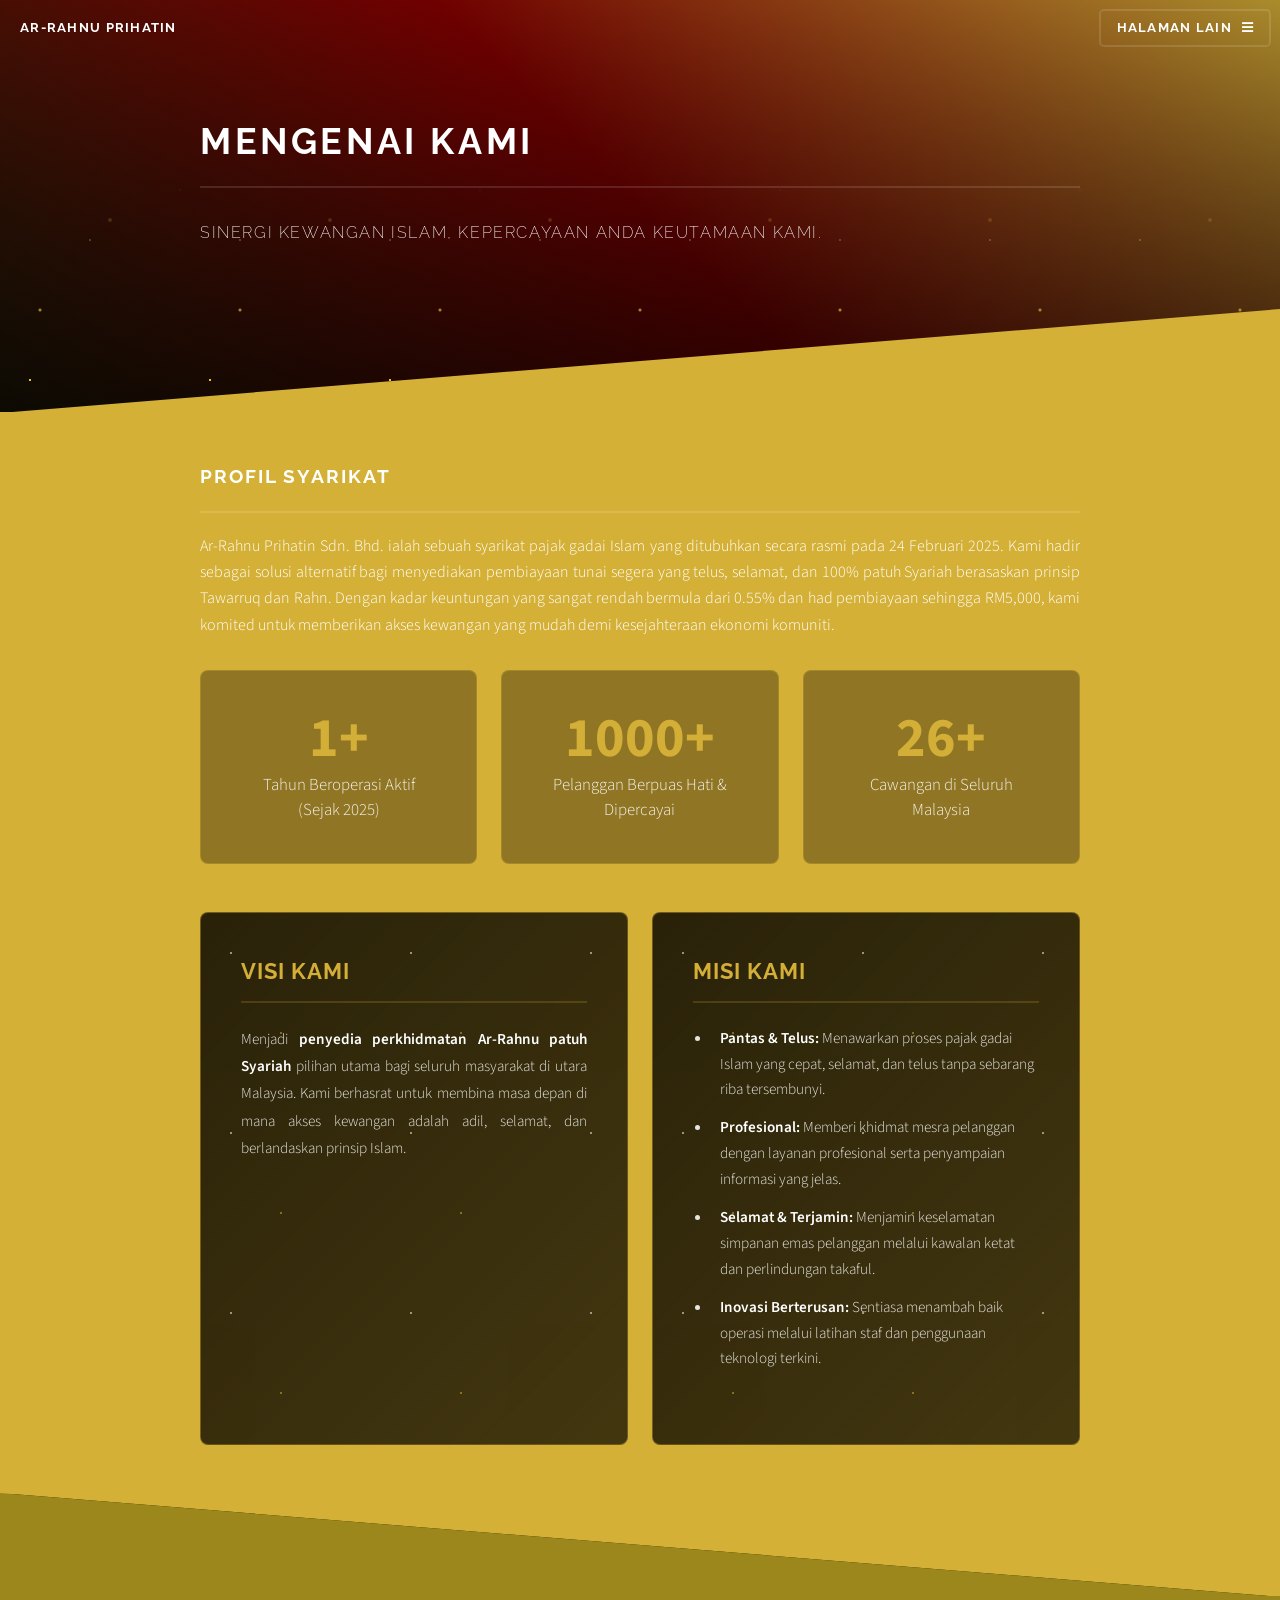
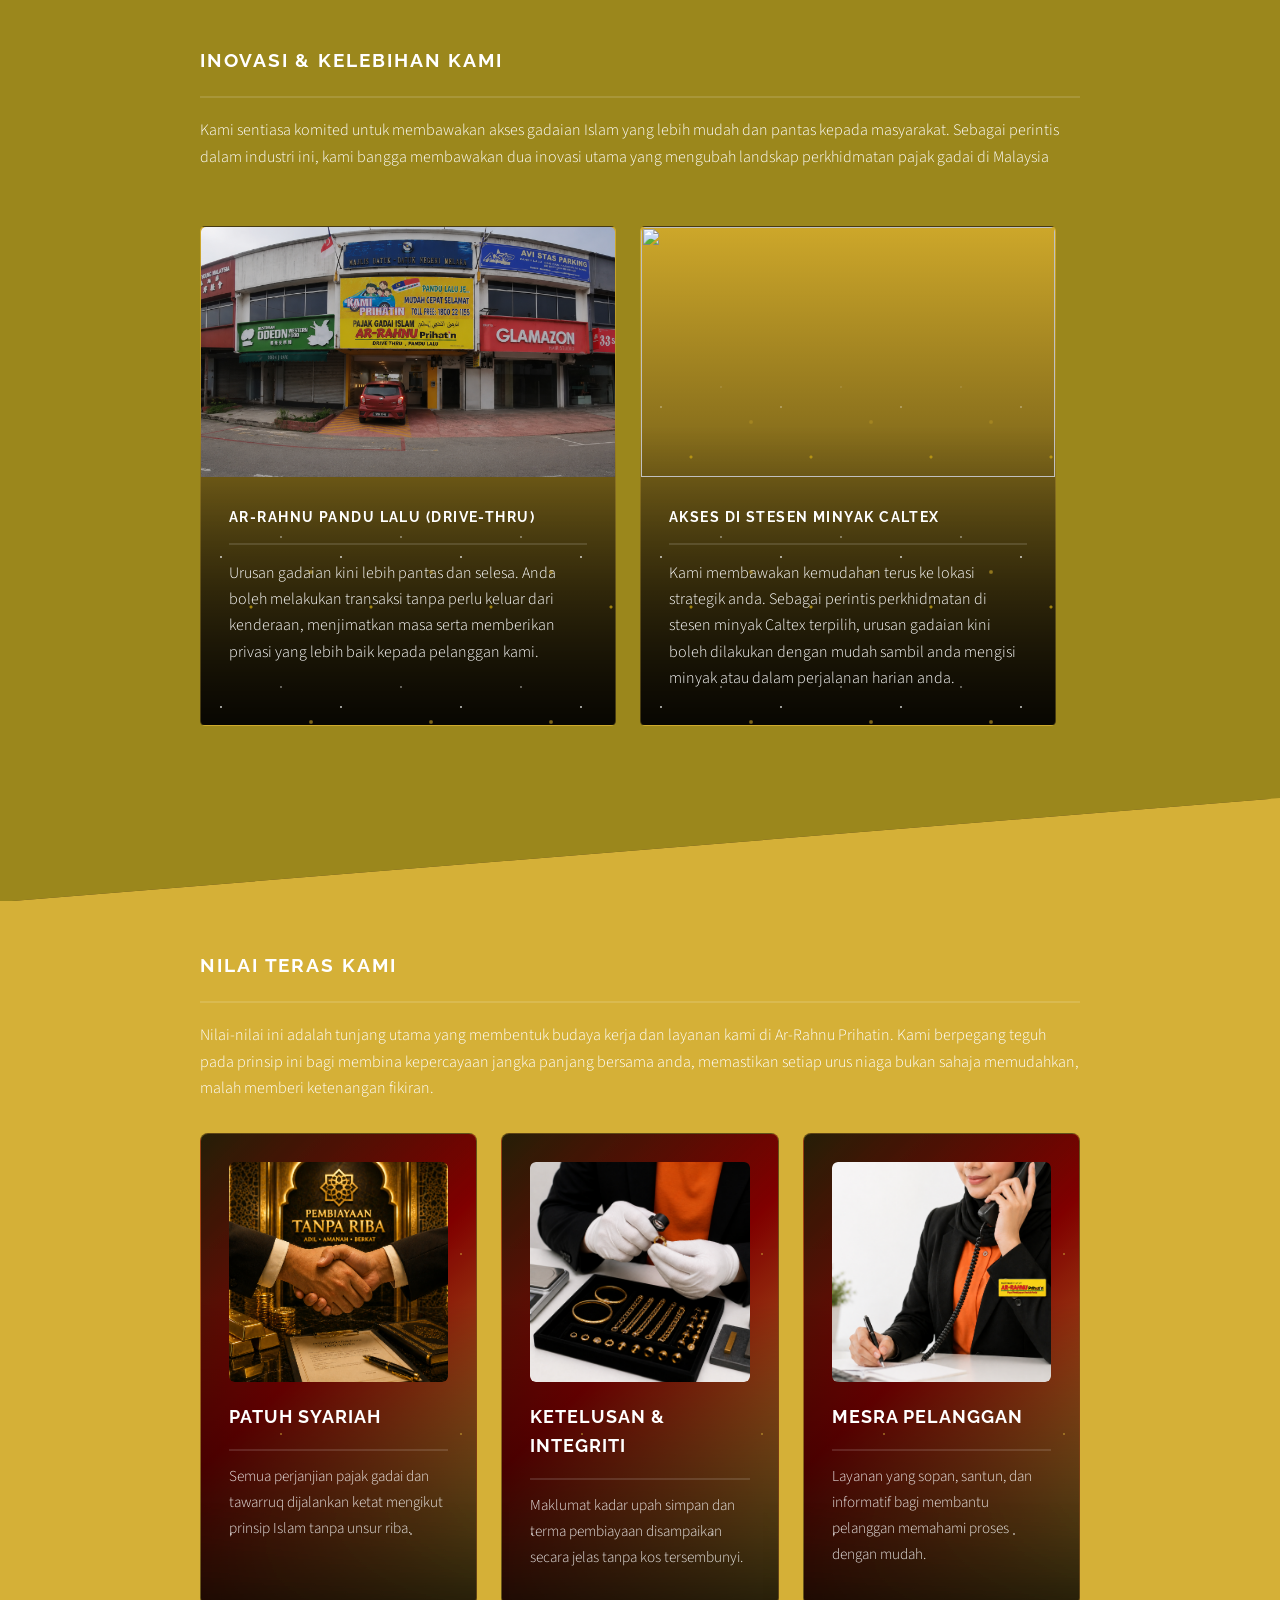
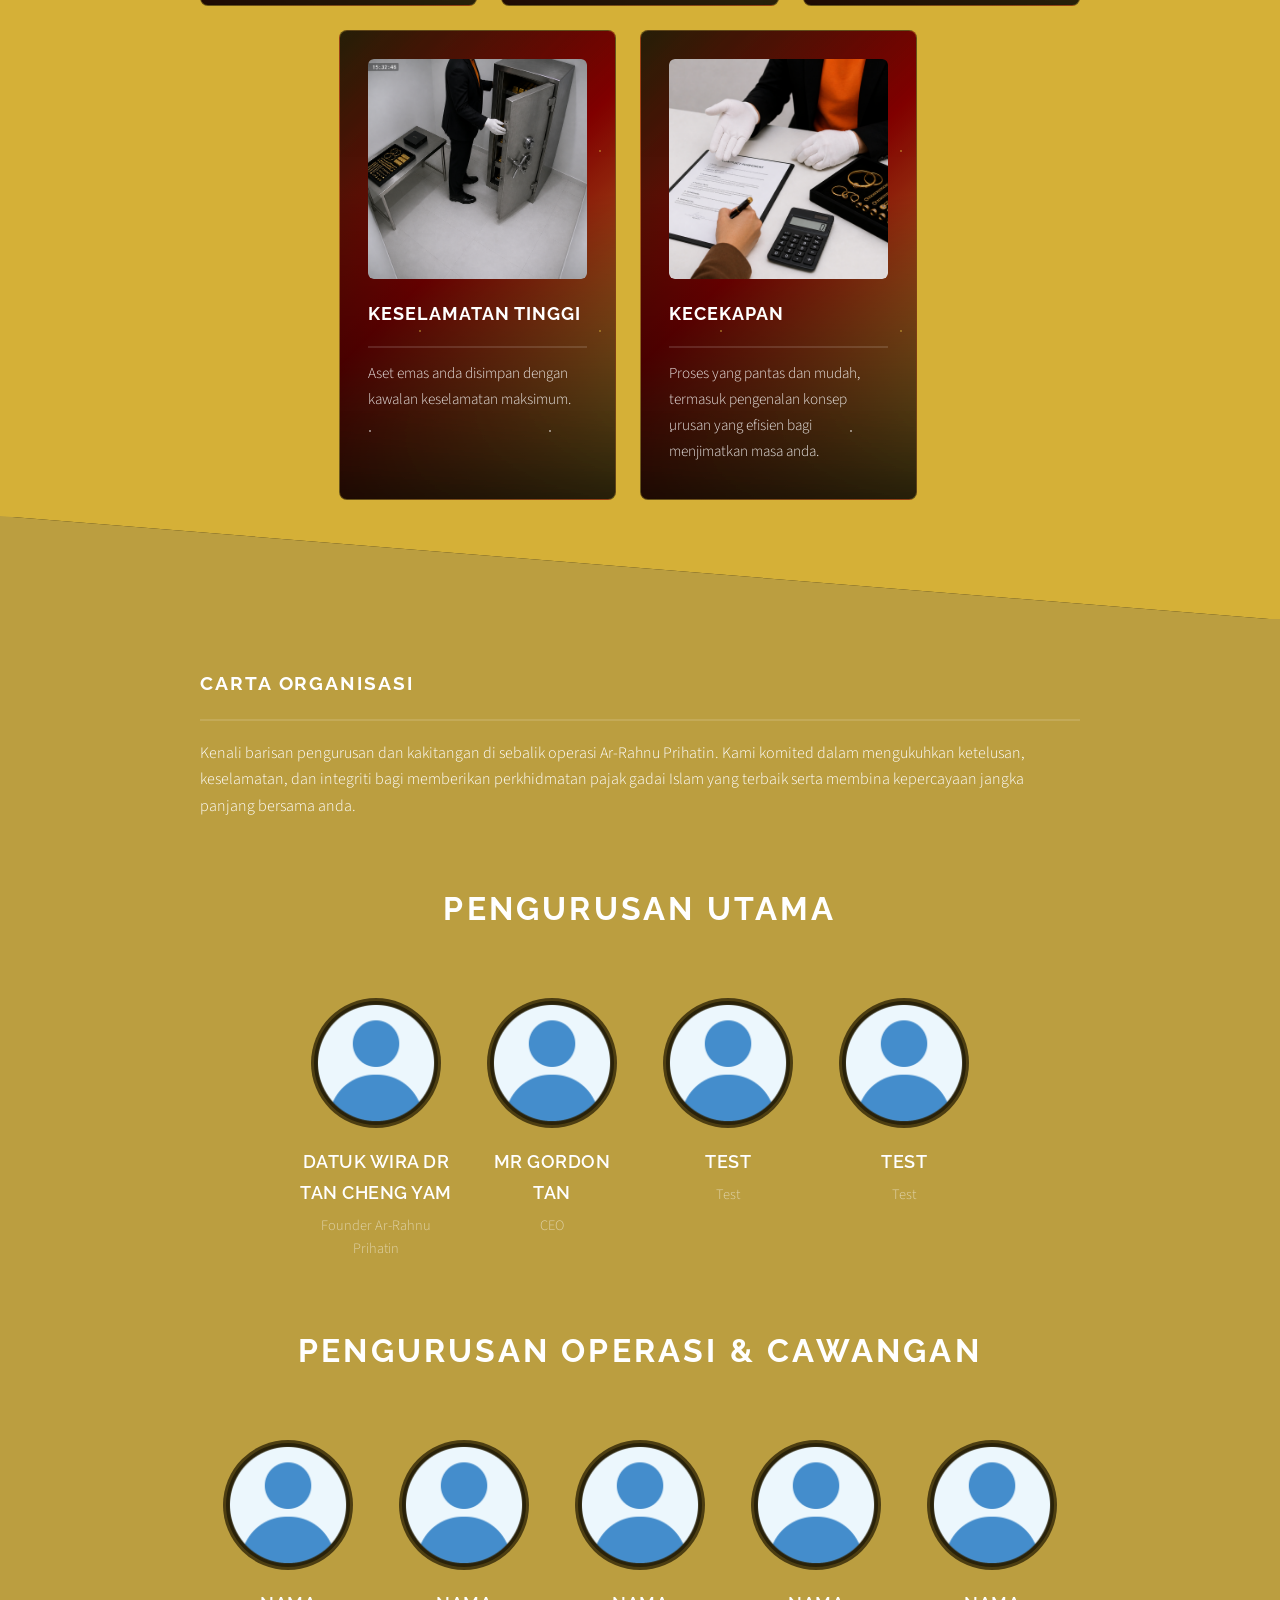
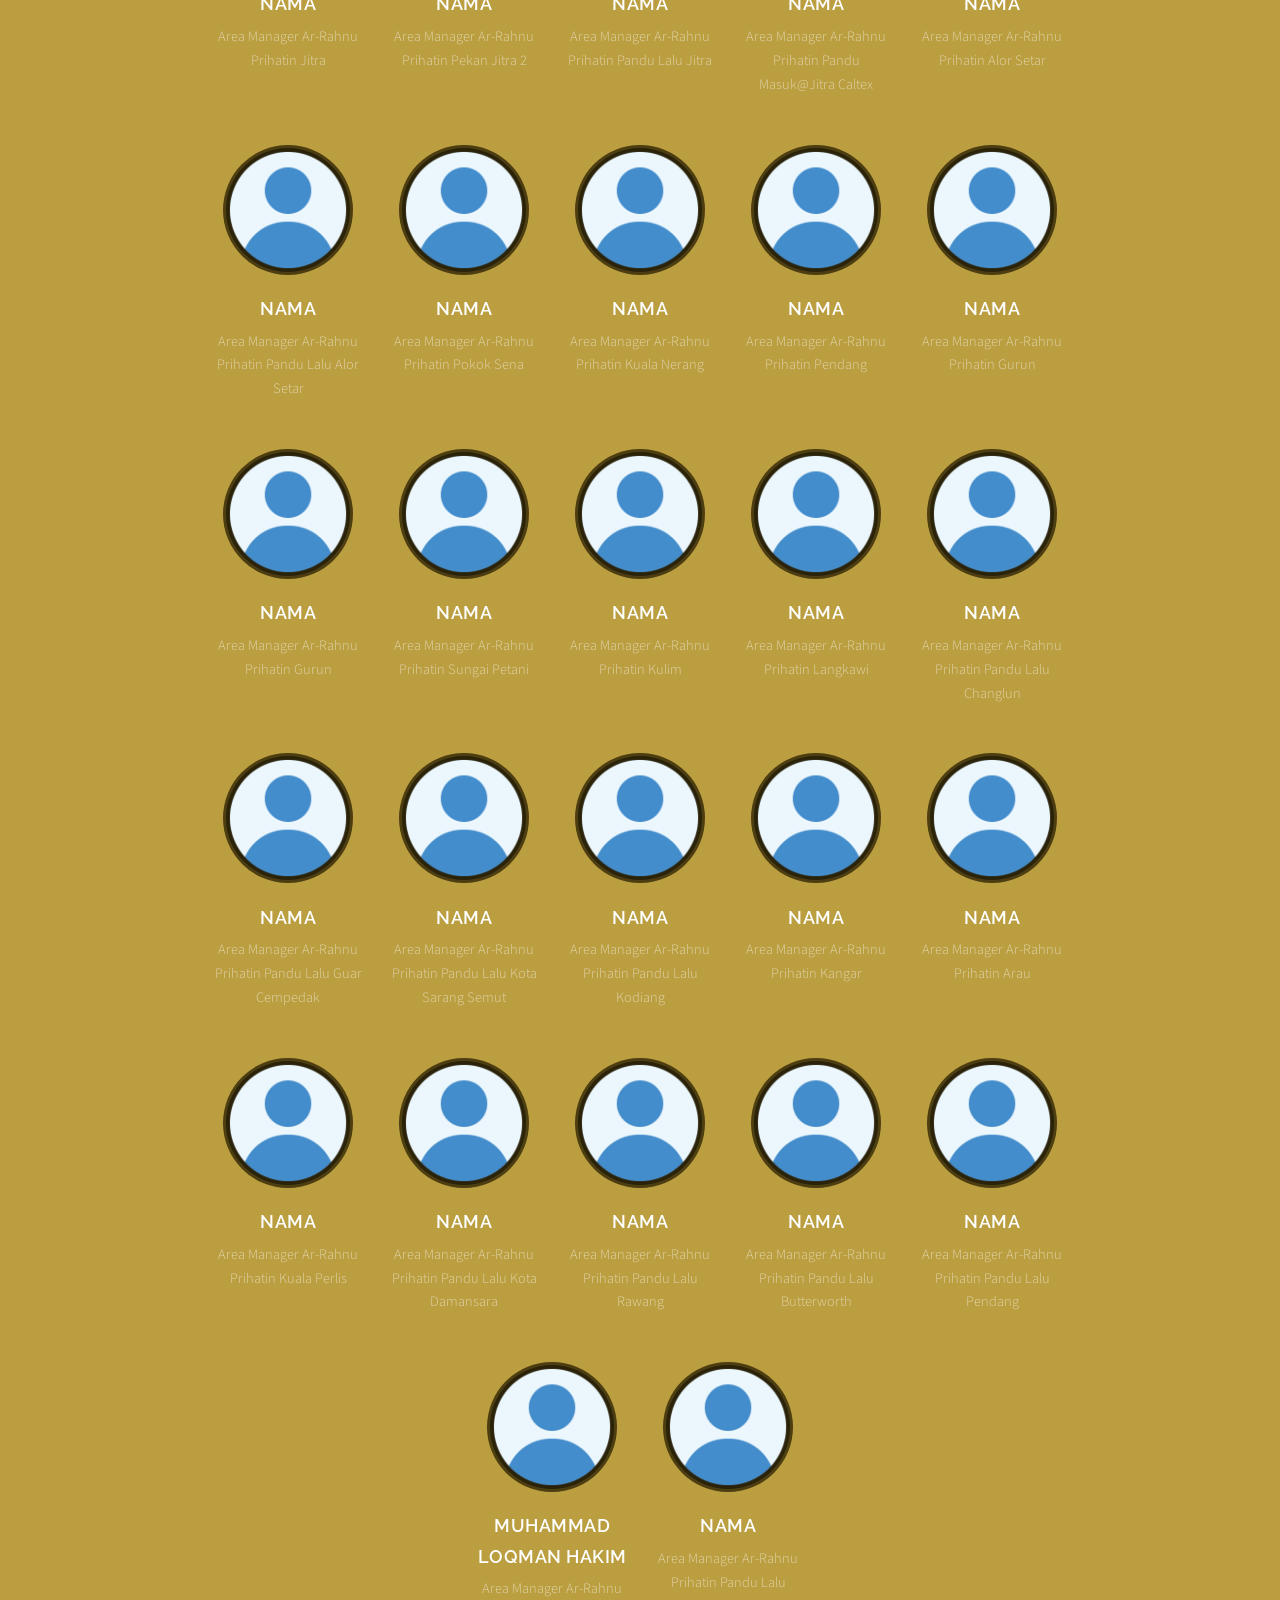
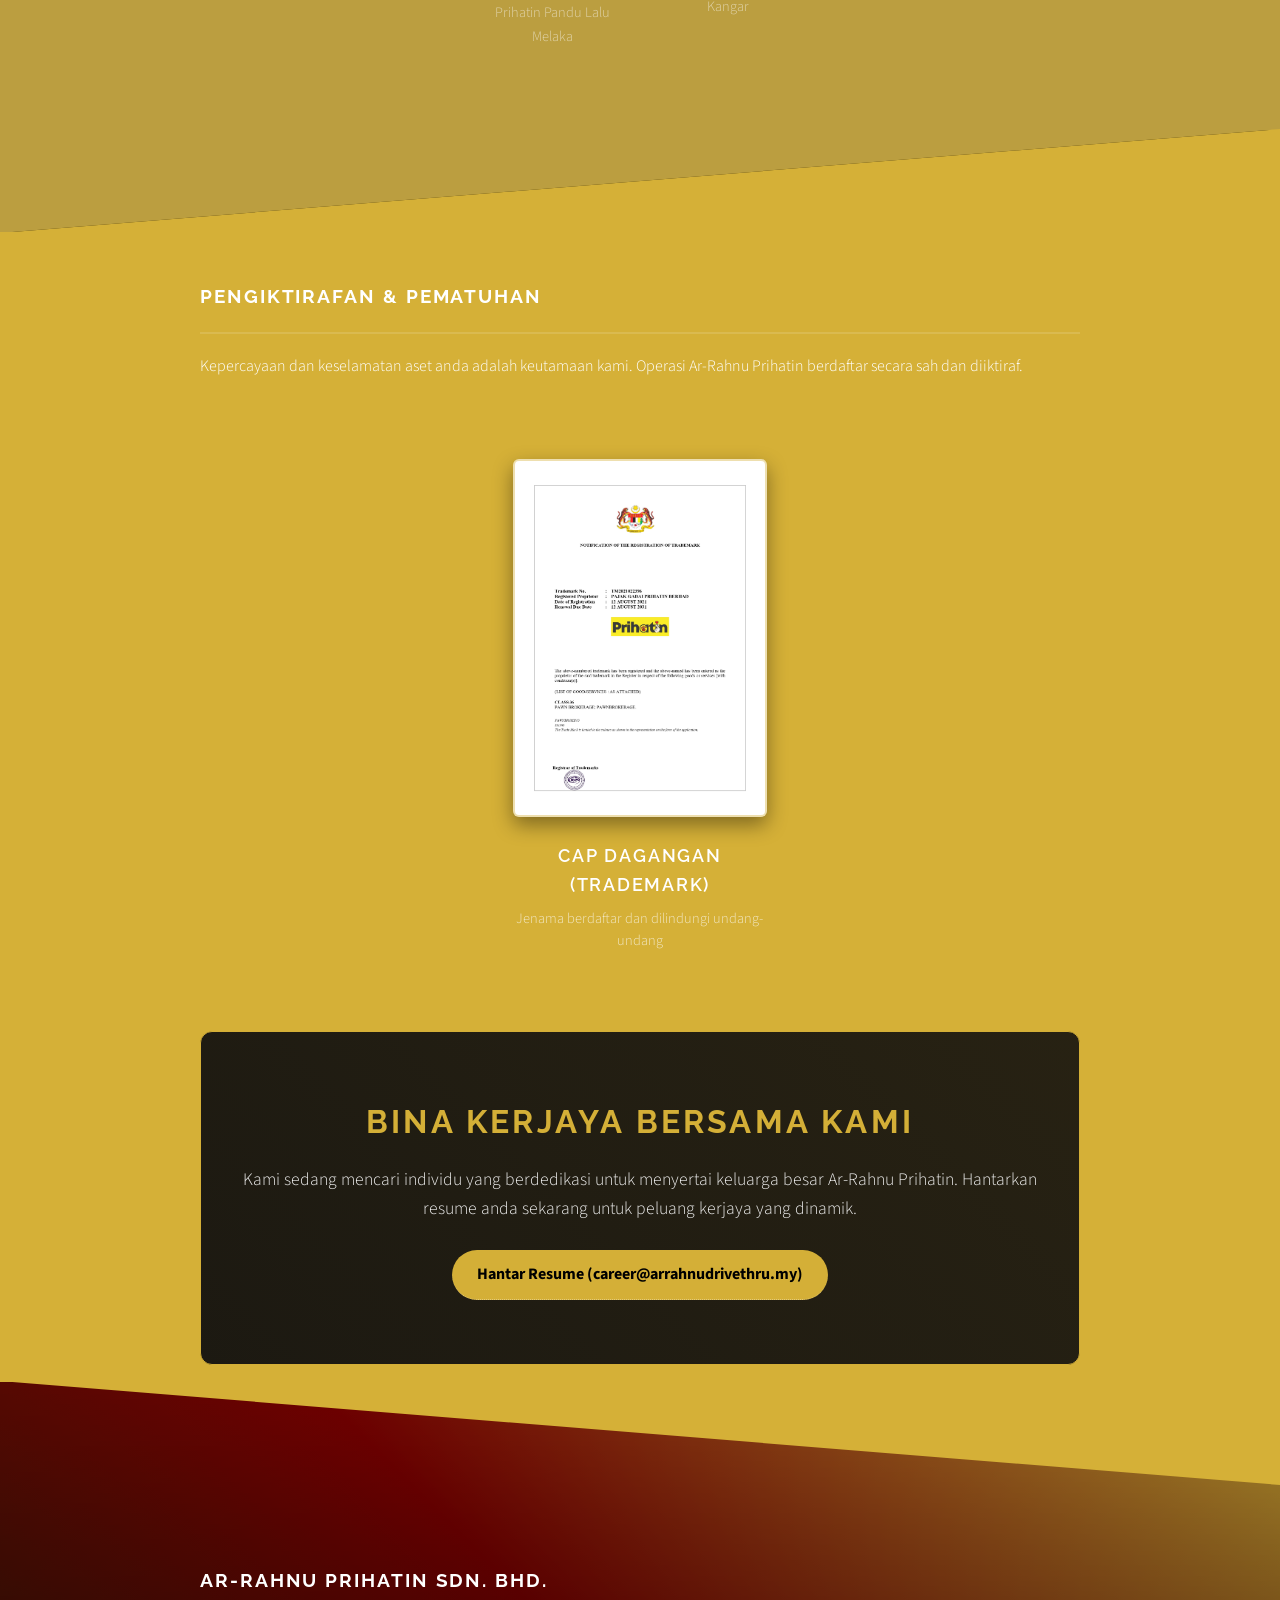
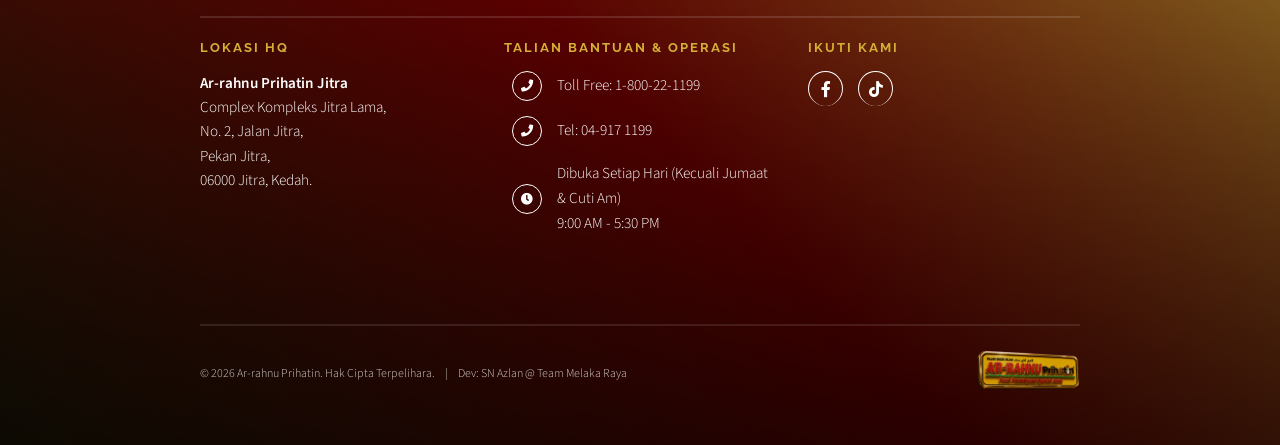
==== commit 0948ed38: "Add files via upload" ====
--- a/about.html
+++ b/about.html
@@ -5,453 +5,524 @@
 	Free for personal and commercial use under the CCA 3.0 license (html5up.net/license)
 -->
 <html>
-	<head>
-		<title>Ar-rahnu Prihatin Pandu Lalu</title>
-		<meta charset="utf-8" />
-		<meta name="viewport" content="width=device-width, initial-scale=1, user-scalable=no" />
-		<link rel="stylesheet" href="assets/css/main.css" />
-		<noscript><link rel="stylesheet" href="assets/css/noscript.css" /></noscript>
-		<link rel="icon" type="image/png" href="images/Logo 3d.png">
-	</head>
-	<body class="is-preload">
-
-		<!-- Page Wrapper -->
-			<div id="page-wrapper">
-
-				<!-- Header -->
-					<header id="header" class="alt">
-						<h1><a href="index.html">Ar-rahnu Prihatin</a></h1>
-						<nav>
-							<a href="#menu">Halaman Lain</a>
-						</nav>
-					</header>
-
-				<!-- Menu -->
-					<nav id="menu">
-						<div class="inner">
-							<h2>Halaman Lain</h2>
-							<ul class="links">
-								<li><a href="index.html">Laman Utama</a></li>
-								<li><a href="service.html">Perkhidmatan</a></li>
-								<li><a href="about.html">Mengenai Kami</a></li>
-								<li><a href="price.html">Harga & Anggaran</a></li>
-								<li><a href="contact.html">Hubungi Kami</a></li>
+
+<head>
+	<title>Ar-rahnu Prihatin Pandu Lalu</title>
+	<meta charset="utf-8" />
+	<meta name="viewport" content="width=device-width, initial-scale=1, user-scalable=no" />
+	<link rel="stylesheet" href="assets/css/main.css" />
+	<noscript>
+		<link rel="stylesheet" href="assets/css/noscript.css" />
+	</noscript>
+	<link rel="icon" type="image/png" href="images/Logo 3d.png">
+</head>
+
+<body class="is-preload">
+
+	<!-- Page Wrapper -->
+	<div id="page-wrapper">
+
+		<!-- Header -->
+		<header id="header" class="alt">
+			<h1><a href="index.html">Ar-rahnu Prihatin</a></h1>
+			<nav>
+				<a href="#menu">Halaman Lain</a>
+			</nav>
+		</header>
+
+		<!-- Menu -->
+		<nav id="menu">
+			<div class="inner">
+				<h2>Halaman Lain</h2>
+				<ul class="links">
+					<li><a href="index.html">Laman Utama</a></li>
+					<li><a href="service.html">Perkhidmatan</a></li>
+					<li><a href="about.html">Mengenai Kami</a></li>
+					<li><a href="price.html">Harga & Anggaran</a></li>
+					<li><a href="contact.html">Hubungi Kami</a></li>
+				</ul>
+				<a href="#" class="close">Close</a>
+			</div>
+		</nav>
+
+		<!-- Banner -->
+		<section id="banner">
+			<div class="inner">
+				<h2>Mengenai Kami</h2>
+				<p>Sinergi Kewangan Islam, Kepercayaan Anda Keutamaan Kami.</p>
+			</div>
+		</section>
+
+		<!-- Profil Syarikat -->
+		<section id="intro-service" class="wrapper spotlight style1">
+			<div class="inner">
+
+				<div class="content">
+					<h2 class="major">Profil Syarikat</h2>
+					<p>
+						Ar-Rahnu Prihatin Sdn. Bhd. ialah sebuah syarikat pajak gadai Islam yang
+						ditubuhkan secara rasmi pada 24 Februari 2025. Kami hadir sebagai solusi
+						alternatif bagi menyediakan pembiayaan tunai segera yang telus, selamat,
+						dan 100% patuh Syariah berasaskan prinsip Tawarruq dan Rahn. Dengan kadar
+						keuntungan yang sangat rendah bermula dari 0.55% dan had pembiayaan sehingga
+						RM5,000, kami komited untuk memberikan akses kewangan yang mudah demi
+						kesejahteraan ekonomi komuniti.
+					</p>
+
+					<section class="stats-section">
+						<div class="stat-box">
+							<div class="stat-number" data-target="1">0</div>
+							<div class="stat-text">Tahun Beroperasi Aktif<br>(Sejak 2025)</div>
+						</div>
+
+						<div class="stat-box">
+							<div class="stat-number" data-target="1000">0</div>
+							<div class="stat-text">Pelanggan Berpuas Hati &<br>Dipercayai</div>
+						</div>
+
+						<div class="stat-box">
+							<div class="stat-number" data-target="26">0</div>
+							<div class="stat-text">Cawangan di Seluruh<br>Malaysia</div>
+						</div>
+					</section>
+					<section class="vision-mission-section">
+
+						<div class="vm-box">
+							<h3>Visi Kami</h3>
+							<p>
+								Menjadi <strong>penyedia perkhidmatan Ar-Rahnu patuh Syariah</strong> pilihan utama bagi
+								seluruh masyarakat di utara Malaysia. Kami berhasrat untuk membina masa depan di mana
+								akses kewangan adalah adil, selamat, dan berlandaskan prinsip Islam.
+							</p>
+						</div>
+
+						<div class="vm-box">
+							<h3>Misi Kami</h3>
+							<ul>
+								<li><strong>Pantas & Telus:</strong> Menawarkan proses pajak gadai Islam yang cepat,
+									selamat, dan telus tanpa sebarang riba tersembunyi.</li>
+								<li><strong>Profesional:</strong> Memberi khidmat mesra pelanggan dengan layanan
+									profesional serta penyampaian informasi yang jelas.</li>
+								<li><strong>Selamat & Terjamin:</strong> Menjamin keselamatan simpanan emas pelanggan
+									melalui kawalan ketat dan perlindungan takaful.</li>
+								<li><strong>Inovasi Berterusan:</strong> Sentiasa menambah baik operasi melalui latihan
+									staf dan penggunaan teknologi terkini.</li>
 							</ul>
-							<a href="#" class="close">Close</a>
-						</div>
-					</nav>
-
-				<!-- Banner -->
-					<section id="banner">
-						<div class="inner">
-							<h2>Mengenai Kami</h2>
-							<p>Sinergi Kewangan Islam, Kepercayaan Anda Keutamaan Kami.</p>
-						</div>
+						</div>
+
 					</section>
-
-					<!-- Profil Syarikat -->
-					<section id="intro-service" class="wrapper spotlight style1">
-						<div class="inner">
-
-							<!-- Content -->
-							<div class="content">
-								<h2 class="major">Profil Syarikat</h2>
-								<p>
-									Ar-Rahnu Prihatin Sdn. Bhd. ialah sebuah syarikat pajak gadai Islam yang 
-									ditubuhkan secara rasmi pada 24 Februari 2025. Kami hadir sebagai solusi 
-									alternatif bagi menyediakan pembiayaan tunai segera yang telus, selamat, 
-									dan 100% patuh Syariah berasaskan prinsip Tawarruq dan Rahn. Dengan kadar 
-									keuntungan yang sangat rendah bermula dari 0.55% dan had pembiayaan sehingga 
-									RM5,000, kami komited untuk memberikan akses kewangan yang mudah demi 
-									kesejahteraan ekonomi komuniti.
-								</p>
-
-								<section class="stats-section">
-									<div class="stat-box">
-										<div class="stat-number" data-target="1">0</div> <div class="stat-text">Tahun Beroperasi Aktif<br>(Sejak 2025)</div>
-									</div>
-									
-									<div class="stat-box">
-										<div class="stat-number" data-target="1000">0</div>
-										<div class="stat-text">Pelanggan Berpuas Hati &<br>Dipercayai</div>
-									</div>
-									
-									<div class="stat-box">
-										<div class="stat-number" data-target="26">0</div>
-										<div class="stat-text">Cawangan di Seluruh<br>Malaysia</div>
-									</div>
-								</section>
-								<section class="vision-mission-section">
-									
-									<div class="vm-box">
-										<h3>Visi Kami</h3>
-										<p>
-											Menjadi <strong>penyedia perkhidmatan Ar-Rahnu patuh Syariah</strong> pilihan utama bagi seluruh masyarakat di utara Malaysia. Kami berhasrat untuk membina masa depan di mana akses kewangan adalah adil, selamat, dan berlandaskan prinsip Islam.
-										</p>
-									</div>
-									
-									<div class="vm-box">
-										<h3>Misi Kami</h3>
-										<ul>
-											<li><strong>Pantas & Telus:</strong> Menawarkan proses pajak gadai Islam yang cepat, selamat, dan telus tanpa sebarang riba tersembunyi.</li>
-											<li><strong>Profesional:</strong> Memberi khidmat mesra pelanggan dengan layanan profesional serta penyampaian informasi yang jelas.</li>
-											<li><strong>Selamat & Terjamin:</strong> Menjamin keselamatan simpanan emas pelanggan melalui kawalan ketat dan perlindungan takaful.</li>
-											<li><strong>Inovasi Berterusan:</strong> Sentiasa menambah baik operasi melalui latihan staf dan penggunaan teknologi terkini.</li>
-										</ul>
-									</div>
-									
-								</section>
-							</div>
-						</div>
+				</div>
+			</div>
+		</section>
+
+		<section id="four" class="wrapper alt style1">
+			<div class="inner">
+				<h2 class="major">Inovasi & Kelebihan Kami</h2>
+				<p>Kami sentiasa komited untuk membawakan akses gadaian Islam yang lebih mudah dan pantas kepada
+					masyarakat. Sebagai perintis dalam industri ini, kami bangga membawakan dua inovasi utama yang
+					mengubah landskap perkhidmatan pajak gadai di Malaysia</p>
+				<section class="features">
+					<article>
+						<a class="image"><img src="images/Team Members/Inovasi/Pandu Lalu.png" alt="" /></a>
+						<h3 class="major">Ar-Rahnu Pandu Lalu (Drive-Thru)</h3>
+						<p>Urusan gadaian kini lebih pantas dan selesa. Anda boleh melakukan transaksi tanpa perlu
+							keluar dari kenderaan, menjimatkan masa serta memberikan privasi yang lebih baik kepada
+							pelanggan kami.</p>
+					</article>
+					<article>
+						<a class="image"><img src="images/Team Members/Inovasi/Stesen Minyak.png" alt="" /></a>
+						<h3 class="major">Akses di Stesen Minyak Caltex</h3>
+						<p>Kami membawakan kemudahan terus ke lokasi strategik anda. Sebagai perintis perkhidmatan di
+							stesen minyak Caltex terpilih, urusan gadaian kini boleh dilakukan dengan mudah sambil anda
+							mengisi minyak atau dalam perjalanan harian anda.</p>
+					</article>
+				</section>
+			</div>
+		</section>
+
+		<!-- Nilai Teras Cards -->
+		<section id="wrapper">
+			<!-- Cards -->
+			<section id="four" class="wrapper alt style2">
+				<div class="inner">
+					<h2 class="major">Nilai Teras Kami</h2>
+					<p>Nilai-nilai ini adalah tunjang utama yang membentuk budaya kerja dan layanan kami di Ar-Rahnu
+						Prihatin. Kami berpegang teguh pada prinsip ini bagi membina kepercayaan jangka panjang bersama
+						anda, memastikan setiap urus niaga bukan sahaja memudahkan, malah memberi ketenangan fikiran.
+					</p>
+					<section class="features-services">
+						<article>
+							<a class="image"><img src="images/LamanUtama/HandShake.png" alt=""></a>
+							<h3 class="major">Patuh Syariah</h3>
+							<p>Semua perjanjian pajak gadai dan tawarruq dijalankan ketat mengikut prinsip Islam tanpa
+								unsur riba.</p> <br>
+						</article>
+
+						<article>
+							<a class="image"><img src="images/Perkhidmatan/PenilaianEmas.png" alt=""></a>
+							<h3 class="major">Ketelusan & Integriti</h3>
+							<p>Maklumat kadar upah simpan dan terma pembiayaan disampaikan secara jelas tanpa kos
+								tersembunyi.</p> <br>
+						</article>
+
+						<article>
+							<a class="image"><img src="images/LamanUtama/CustomerService.png" alt=""></a>
+							<h3 class="major">Mesra Pelanggan</h3>
+							<p>Layanan yang sopan, santun, dan informatif bagi membantu pelanggan memahami proses dengan
+								mudah.</p> <br>
+						</article>
+
+						<article>
+							<a class="image"><img src="images/Perkhidmatan/SimpananSelamat.png" alt=""></a>
+							<h3 class="major">Keselamatan Tinggi</h3>
+							<p>Aset emas anda disimpan dengan kawalan keselamatan maksimum.</p> <br>
+						</article>
+
+						<article>
+							<a class="image"><img src="images/Perkhidmatan/PembaharuanTempoh.png" alt=""></a>
+							<h3 class="major">Kecekapan</h3>
+							<p>Proses yang pantas dan mudah, termasuk pengenalan konsep urusan yang efisien bagi
+								menjimatkan masa anda.</p> <br>
+						</article>
+						<br><br>
 					</section>
-					
-				<!-- Wrapper Cards -->
-					<section id="wrapper">
-						<!-- Cards -->
-							<section id="four" class="wrapper alt style1">
-								<div class="inner">
-									<h2 class="major">Nilai Teras Kami</h2>
-									<p>Nilai-nilai ini adalah tunjang utama yang membentuk budaya kerja dan layanan kami di Ar-Rahnu Prihatin. Kami berpegang teguh pada prinsip ini bagi membina kepercayaan jangka panjang bersama anda, memastikan setiap urus niaga bukan sahaja memudahkan, malah memberi ketenangan fikiran.</p>
-									<section class="features-services">
-										<article>
-											<a class="image"><img src="images/LamanUtama/HandShake.png" alt=""></a>
-											<h3 class="major">Patuh Syariah</h3>
-											<p>Semua perjanjian pajak gadai dan tawarruq dijalankan ketat mengikut prinsip Islam tanpa unsur riba.</p> <br>
-										</article>
-
-										<article>
-											<a class="image"><img src="images/Perkhidmatan/PenilaianEmas.png" alt=""></a>
-											<h3 class="major">Ketelusan & Integriti</h3>
-											<p>Maklumat kadar upah simpan dan terma pembiayaan disampaikan secara jelas tanpa kos tersembunyi.</p> <br>
-										</article>
-
-										<article>
-											<a class="image"><img src="images/LamanUtama/CustomerService.png" alt=""></a>
-											<h3 class="major">Mesra Pelanggan</h3>
-											<p>Layanan yang sopan, santun, dan informatif bagi membantu pelanggan memahami proses dengan mudah.</p> <br>
-										</article>
-
-										<article>
-											<a class="image"><img src="images/Perkhidmatan/SimpananSelamat.png" alt=""></a>
-											<h3 class="major">Keselamatan Tinggi</h3>
-											<p>Aset emas anda disimpan dengan kawalan keselamatan maksimum.</p> <br>
-										</article>
-
-										<article>
-											<a class="image"><img src="images/Perkhidmatan/PembaharuanTempoh.png" alt=""></a>
-											<h3 class="major">Kecekapan</h3>
-											<p>Proses yang pantas dan mudah, termasuk pengenalan konsep urusan yang efisien bagi menjimatkan masa anda.</p> <br>
-										</article>
-										<br><br>
-									</section>
+				</div>
+			</section>
+
+			<!-- Visi  -->
+			<section id="process" class="wrapper alt style3">
+				<div class="inner">
+					<h2 class="major">CARTA ORGANISASI</h2>
+					<p>Kenali barisan pengurusan dan kakitangan di sebalik operasi Ar-Rahnu Prihatin. Kami komited dalam
+						mengukuhkan ketelusan, keselamatan, dan integriti bagi memberikan perkhidmatan pajak gadai Islam
+						yang terbaik serta membina kepercayaan jangka panjang bersama anda.</p>
+					<section class="team-section">
+						<h2 class="section-title">Pengurusan Utama</h2>
+						<br><br>
+						<div class="team-grid">
+							<!-- 1 -->
+							<div class="team-member">
+								<img src="images/Team Members/profile.png" alt="Nama">
+								<h4>Datuk Wira Dr Tan Cheng Yam</h4>
+								<p>Founder Ar-Rahnu Prihatin</p>
+							</div>
+							<!-- 2 -->
+							<div class="team-member">
+								<img src="images/Team Members/profile.png" alt="Nama">
+								<h4>Mr Gordon Tan</h4>
+								<p>CEO</p>
+							</div>
+							<!-- 3 -->
+							<div class="team-member">
+								<img src="images/Team Members/profile.png" alt="Nama">
+								<h4>Test</h4>
+								<p>Test</p>
+							</div>
+							<!-- 4 -->
+							<div class="team-member">
+								<img src="images/Team Members/profile.png" alt="Nama">
+								<h4>Test</h4>
+								<p>Test</p>
+							</div>
+					</section>
+					<section class="team-section">
+						<h2 class="section-title">Pengurusan Operasi & Cawangan</h2>
+						<br><br>
+						<div class="team-grid">
+							<!-- 1 -->
+							<div class="team-member">
+								<img src="images/Team Members/profile.png" alt="Nama">
+								<h4>Nama</h4>
+								<p>Area Manager Ar-Rahnu Prihatin Jitra</p>
+							</div>
+							<!-- 2 -->
+							<div class="team-member">
+								<img src="images/Team Members/profile.png" alt="Nama">
+								<h4>Nama</h4>
+								<p>Area Manager Ar-Rahnu Prihatin Pekan Jitra 2</p>
+							</div>
+							<!-- 3 -->
+							<div class="team-member">
+								<img src="images/Team Members/profile.png" alt="Nama">
+								<h4>Nama</h4>
+								<p>Area Manager Ar-Rahnu Prihatin Pandu Lalu Jitra</p>
+							</div>
+							<!-- 4 -->
+							<div class="team-member">
+								<img src="images/Team Members/profile.png" alt="Nama">
+								<h4>Nama</h4>
+								<p>Area Manager Ar-Rahnu Prihatin Pandu Masuk@Jitra Caltex</p>
+							</div>
+							<!-- 5 -->
+							<div class="team-member">
+								<img src="images/Team Members/profile.png" alt="Nama">
+								<h4>Nama</h4>
+								<p>Area Manager Ar-Rahnu Prihatin Alor Setar</p>
+							</div>
+							<!-- 6 -->
+							<div class="team-member">
+								<img src="images/Team Members/profile.png" alt="Nama">
+								<h4>Nama</h4>
+								<p>Area Manager Ar-Rahnu Prihatin Pandu Lalu Alor Setar</p>
+							</div>
+							<!-- 7 -->
+							<div class="team-member">
+								<img src="images/Team Members/profile.png" alt="Nama">
+								<h4>Nama</h4>
+								<p>Area Manager Ar-Rahnu Prihatin Pokok Sena</p>
+							</div>
+							<!-- 8 -->
+							<div class="team-member">
+								<img src="images/Team Members/profile.png" alt="Nama">
+								<h4>Nama</h4>
+								<p>Area Manager Ar-Rahnu Prihatin Kuala Nerang</p>
+							</div>
+							<!-- 9 -->
+							<div class="team-member">
+								<img src="images/Team Members/profile.png" alt="Nama">
+								<h4>Nama</h4>
+								<p>Area Manager Ar-Rahnu Prihatin Pendang</p>
+							</div>
+							<!-- 10 -->
+							<div class="team-member">
+								<img src="images/Team Members/profile.png" alt="Nama">
+								<h4>Nama</h4>
+								<p>Area Manager Ar-Rahnu Prihatin Gurun</p>
+							</div>
+							<!-- 11 -->
+							<div class="team-member">
+								<img src="images/Team Members/profile.png" alt="Nama">
+								<h4>Nama</h4>
+								<p>Area Manager Ar-Rahnu Prihatin Gurun</p>
+							</div>
+							<!-- 12 -->
+							<div class="team-member">
+								<img src="images/Team Members/profile.png" alt="Nama">
+								<h4>Nama</h4>
+								<p>Area Manager Ar-Rahnu Prihatin Sungai Petani</p>
+							</div>
+							<!-- 13 -->
+							<div class="team-member">
+								<img src="images/Team Members/profile.png" alt="Nama">
+								<h4>Nama</h4>
+								<p>Area Manager Ar-Rahnu Prihatin Kulim</p>
+							</div>
+							<!-- 14 -->
+							<div class="team-member">
+								<img src="images/Team Members/profile.png" alt="Nama">
+								<h4>Nama</h4>
+								<p>Area Manager Ar-Rahnu Prihatin Langkawi</p>
+							</div>
+							<!-- 15 -->
+							<div class="team-member">
+								<img src="images/Team Members/profile.png" alt="Nama">
+								<h4>Nama</h4>
+								<p>Area Manager Ar-Rahnu Prihatin Pandu Lalu Changlun</p>
+							</div>
+							<!-- 16 -->
+							<div class="team-member">
+								<img src="images/Team Members/profile.png" alt="Nama">
+								<h4>Nama</h4>
+								<p>Area Manager Ar-Rahnu Prihatin Pandu Lalu Guar Cempedak</p>
+							</div>
+							<!-- 17 -->
+							<div class="team-member">
+								<img src="images/Team Members/profile.png" alt="Nama">
+								<h4>Nama</h4>
+								<p>Area Manager Ar-Rahnu Prihatin Pandu Lalu Kota Sarang Semut</p>
+							</div>
+							<!-- 18 -->
+							<div class="team-member">
+								<img src="images/Team Members/profile.png" alt="Nama">
+								<h4>Nama</h4>
+								<p>Area Manager Ar-Rahnu Prihatin Pandu Lalu Kodiang</p>
+							</div>
+							<!-- 19 -->
+							<div class="team-member">
+								<img src="images/Team Members/profile.png" alt="Nama">
+								<h4>Nama</h4>
+								<p>Area Manager Ar-Rahnu Prihatin Kangar</p>
+							</div>
+							<!-- 20 -->
+							<div class="team-member">
+								<img src="images/Team Members/profile.png" alt="Nama">
+								<h4>Nama</h4>
+								<p>Area Manager Ar-Rahnu Prihatin Arau</p>
+							</div>
+							<!-- 21 -->
+							<div class="team-member">
+								<img src="images/Team Members/profile.png" alt="Nama">
+								<h4>Nama</h4>
+								<p>Area Manager Ar-Rahnu Prihatin Kuala Perlis</p>
+							</div>
+							<!-- 22 -->
+							<div class="team-member">
+								<img src="images/Team Members/profile.png" alt="Nama">
+								<h4>Nama</h4>
+								<p>Area Manager Ar-Rahnu Prihatin Pandu Lalu Kota Damansara</p>
+							</div>
+							<!-- 23 -->
+							<div class="team-member">
+								<img src="images/Team Members/profile.png" alt="Nama">
+								<h4>Nama</h4>
+								<p>Area Manager Ar-Rahnu Prihatin Pandu Lalu Rawang</p>
+							</div>
+							<!-- 24 -->
+							<div class="team-member">
+								<img src="images/Team Members/profile.png" alt="Nama">
+								<h4>Nama</h4>
+								<p>Area Manager Ar-Rahnu Prihatin Pandu Lalu Butterworth</p>
+							</div>
+							<!-- 25 -->
+							<div class="team-member">
+								<img src="images/Team Members/profile.png" alt="Nama">
+								<h4>Nama</h4>
+								<p>Area Manager Ar-Rahnu Prihatin Pandu Lalu Pendang</p>
+							</div>
+							<!-- 10 -->
+							<div class="team-member">
+								<img src="images/Team Members/profile.png" alt="Nama">
+								<h4>Muhammad Loqman Hakim</h4>
+								<p>Area Manager Ar-Rahnu Prihatin Pandu Lalu Melaka</p>
+							</div>
+							<!-- 10 -->
+							<div class="team-member">
+								<img src="images/Team Members/profile.png" alt="Nama">
+								<h4>Nama</h4>
+								<p>Area Manager Ar-Rahnu Prihatin Pandu Lalu Kangar</p>
+							</div>
+					</section>
+				</div>
+			</section>
+
+			<section id="four" class="wrapper alt style2">
+				<div class="inner">
+					<h2 class="major">Pengiktirafan & Pematuhan</h2>
+					<p>Kepercayaan dan keselamatan aset anda adalah keutamaan kami. Operasi Ar-Rahnu Prihatin berdaftar
+						secara sah dan diiktiraf.</p>
+
+					<section class="cert-section">
+						<div class="cert-grid">
+							<!-- Copy Paste Sijil Bermula Di Sini -->
+
+							<!-- SIJIL TRADEMARK -->
+							<div class="cert-card">
+								<div class="cert-image-wrapper">
+									<img class="zoomable"
+										src="images/Sijil/NOTIFICATION OF THE REGISTRATION OF TRADEMARK.jpg"
+										alt="Sijil Cap Dagangan">
 								</div>
-							</section>
-
-						<!-- Visi  -->
-							<section id="process" class="wrapper alt style2">
-								<div class="inner">
-									<h2 class="major">CARTA ORGANISASI</h2>
-									<p>Kenali barisan pengurusan dan kakitangan di sebalik operasi Ar-Rahnu Prihatin. Kami komited dalam mengukuhkan ketelusan, keselamatan, dan integriti bagi memberikan perkhidmatan pajak gadai Islam yang terbaik serta membina kepercayaan jangka panjang bersama anda.</p>
-									<section class="team-section">
-										<h2 class="section-title">Pengurusan Utama</h2>
-										<br><br>
-										<div class="team-grid">
-											<!-- 1 -->
-											<div class="team-member">
-												<img src="images/Team Members/profile.png" alt="Nama">
-												<h4>Datuk Wira Dr Tan Cheng Yam</h4>
-												<p>Founder Ar-Rahnu Prihatin</p>
-											</div>
-											<!-- 2 -->
-											<div class="team-member">
-												<img src="images/Team Members/profile.png" alt="Nama">
-												<h4>Mr Gordon Tan</h4>
-												<p>CEO</p>
-											</div>
-											<!-- 3 -->
-											<div class="team-member">
-												<img src="images/Team Members/profile.png" alt="Nama">
-												<h4>Test</h4>
-												<p>Test</p>
-											</div>
-											<!-- 4 -->
-											<div class="team-member">
-												<img src="images/Team Members/profile.png" alt="Nama">
-												<h4>Test</h4>
-												<p>Test</p>
-											</div>
-									</section>
-									<section class="team-section">
-										<h2 class="section-title">Pengurusan Operasi & Cawangan</h2>
-										<br><br>
-										<div class="team-grid">
-											<!-- 1 -->
-											<div class="team-member">
-												<img src="images/Team Members/profile.png" alt="Nama">
-												<h4>Nama</h4>
-												<p>Area Manager Ar-Rahnu Prihatin Jitra</p>
-											</div>
-											<!-- 2 -->
-											<div class="team-member">
-												<img src="images/Team Members/profile.png" alt="Nama">
-												<h4>Nama</h4>
-												<p>Area Manager Ar-Rahnu Prihatin Pekan Jitra 2</p>
-											</div>
-											<!-- 3 -->
-											<div class="team-member">
-												<img src="images/Team Members/profile.png" alt="Nama">
-												<h4>Nama</h4>
-												<p>Area Manager Ar-Rahnu Prihatin Pandu Lalu Jitra</p>
-											</div>
-											<!-- 4 -->
-											<div class="team-member">
-												<img src="images/Team Members/profile.png" alt="Nama">
-												<h4>Nama</h4>
-												<p>Area Manager Ar-Rahnu Prihatin Pandu Masuk@Jitra Caltex</p>
-											</div>
-											<!-- 5 -->
-											<div class="team-member">
-												<img src="images/Team Members/profile.png" alt="Nama">
-												<h4>Nama</h4>
-												<p>Area Manager Ar-Rahnu Prihatin Alor Setar</p>
-											</div>
-											<!-- 6 -->
-											<div class="team-member">
-												<img src="images/Team Members/profile.png" alt="Nama">
-												<h4>Nama</h4>
-												<p>Area Manager Ar-Rahnu Prihatin Pandu Lalu Alor Setar</p>
-											</div>
-											<!-- 7 -->
-											<div class="team-member">
-												<img src="images/Team Members/profile.png" alt="Nama">
-												<h4>Nama</h4>
-												<p>Area Manager Ar-Rahnu Prihatin Pokok Sena</p>
-											</div>
-											<!-- 8 -->
-											<div class="team-member">
-												<img src="images/Team Members/profile.png" alt="Nama">
-												<h4>Nama</h4>
-												<p>Area Manager Ar-Rahnu Prihatin Kuala Nerang</p>
-											</div>
-											<!-- 9 -->
-											<div class="team-member">
-												<img src="images/Team Members/profile.png" alt="Nama">
-												<h4>Nama</h4>
-												<p>Area Manager Ar-Rahnu Prihatin Pendang</p>
-											</div>
-											<!-- 10 -->
-											<div class="team-member">
-												<img src="images/Team Members/profile.png" alt="Nama">
-												<h4>Nama</h4>
-												<p>Area Manager Ar-Rahnu Prihatin Gurun</p>
-											</div>
-											<!-- 11 -->
-											<div class="team-member">
-												<img src="images/Team Members/profile.png" alt="Nama">
-												<h4>Nama</h4>
-												<p>Area Manager Ar-Rahnu Prihatin Gurun</p>
-											</div>
-											<!-- 12 -->
-											<div class="team-member">
-												<img src="images/Team Members/profile.png" alt="Nama">
-												<h4>Nama</h4>
-												<p>Area Manager Ar-Rahnu Prihatin Sungai Petani</p>
-											</div>
-											<!-- 13 -->
-											<div class="team-member">
-												<img src="images/Team Members/profile.png" alt="Nama">
-												<h4>Nama</h4>
-												<p>Area Manager Ar-Rahnu Prihatin Kulim</p>
-											</div>
-											<!-- 14 -->
-											<div class="team-member">
-												<img src="images/Team Members/profile.png" alt="Nama">
-												<h4>Nama</h4>
-												<p>Area Manager Ar-Rahnu Prihatin Langkawi</p>
-											</div>
-											<!-- 15 -->
-											<div class="team-member">
-												<img src="images/Team Members/profile.png" alt="Nama">
-												<h4>Nama</h4>
-												<p>Area Manager Ar-Rahnu Prihatin Pandu Lalu Changlun</p>
-											</div>
-											<!-- 16 -->
-											<div class="team-member">
-												<img src="images/Team Members/profile.png" alt="Nama">
-												<h4>Nama</h4>
-												<p>Area Manager Ar-Rahnu Prihatin Pandu Lalu Guar Cempedak</p>
-											</div>
-											<!-- 17 -->
-											<div class="team-member">
-												<img src="images/Team Members/profile.png" alt="Nama">
-												<h4>Nama</h4>
-												<p>Area Manager Ar-Rahnu Prihatin Pandu Lalu Kota Sarang Semut</p>
-											</div>
-											<!-- 18 -->
-											<div class="team-member">
-												<img src="images/Team Members/profile.png" alt="Nama">
-												<h4>Nama</h4>
-												<p>Area Manager Ar-Rahnu Prihatin Pandu Lalu Kodiang</p>
-											</div>
-											<!-- 19 -->
-											<div class="team-member">
-												<img src="images/Team Members/profile.png" alt="Nama">
-												<h4>Nama</h4>
-												<p>Area Manager Ar-Rahnu Prihatin Kangar</p>
-											</div>
-											<!-- 20 -->
-											<div class="team-member">
-												<img src="images/Team Members/profile.png" alt="Nama">
-												<h4>Nama</h4>
-												<p>Area Manager Ar-Rahnu Prihatin Arau</p>
-											</div>
-											<!-- 21 -->
-											<div class="team-member">
-												<img src="images/Team Members/profile.png" alt="Nama">
-												<h4>Nama</h4>
-												<p>Area Manager Ar-Rahnu Prihatin Kuala Perlis</p>
-											</div>
-											<!-- 22 -->
-											<div class="team-member">
-												<img src="images/Team Members/profile.png" alt="Nama">
-												<h4>Nama</h4>
-												<p>Area Manager Ar-Rahnu Prihatin Pandu Lalu Kota Damansara</p>
-											</div>
-											<!-- 23 -->
-											<div class="team-member">
-												<img src="images/Team Members/profile.png" alt="Nama">
-												<h4>Nama</h4>
-												<p>Area Manager Ar-Rahnu Prihatin Pandu Lalu Rawang</p>
-											</div>
-											<!-- 24 -->
-											<div class="team-member">
-												<img src="images/Team Members/profile.png" alt="Nama">
-												<h4>Nama</h4>
-												<p>Area Manager Ar-Rahnu Prihatin Pandu Lalu Butterworth</p>
-											</div>
-											<!-- 25 -->
-											<div class="team-member">
-												<img src="images/Team Members/profile.png" alt="Nama">
-												<h4>Nama</h4>
-												<p>Area Manager Ar-Rahnu Prihatin Pandu Lalu Pendang</p>
-											</div>
-											<!-- 10 -->
-											<div class="team-member">
-												<img src="images/Team Members/profile.png" alt="Nama">
-												<h4>Muhammad Loqman Hakim</h4>
-												<p>Area Manager Ar-Rahnu Prihatin Pandu Lalu Melaka</p>
-											</div>
-											<!-- 10 -->
-											<div class="team-member">
-												<img src="images/Team Members/profile.png" alt="Nama">
-												<h4>Nama</h4>
-												<p>Area Manager Ar-Rahnu Prihatin Pandu Lalu Kangar</p>
-											</div>
-									</section>
-								</div>
-							</section>
-
-							<section id="four" class="wrapper alt style3">
-								<div class="inner">
-									<h2 class="major">Pengiktirafan & Pematuhan</h2>
-									<p>Kepercayaan dan keselamatan aset anda adalah keutamaan kami. Operasi Ar-Rahnu Prihatin berdaftar secara sah dan diiktiraf.</p>
-									
-									<section class="cert-section">
-										<div class="cert-grid">
-											<!-- Copy Paste Sijil Bermula Di Sini -->
-
-											<!-- SIJIL TRADEMARK -->
-											<div class="cert-card">
-												<div class="cert-image-wrapper">
-													<img class="zoomable" src="images/Sijil/NOTIFICATION OF THE REGISTRATION OF TRADEMARK.jpg" alt="Sijil Cap Dagangan">
-												</div>
-												<h4>Cap Dagangan (Trademark)</h4>
-												<p>Jenama berdaftar dan dilindungi undang-undang</p>
-											</div>
-
-											<!-- Copy Paste Sijil Jangan Melebihi Di Sini -->
-										</div>
-									</section>
-
-									<div id="image-lightbox" class="lightbox-overlay">
-										<span class="lightbox-close">&times;</span>
-										<img class="lightbox-img" src="" alt="Zoomed Certificate">
-									</div>
-								</div>
-							</section>
-
-				<!-- Footer -->
-				<section id="footer">
-					<div class="inner">
-						<h2 class="major">AR-RAHNU PRIHATIN SDN. BHD.</h2>
-						
-						<div style="display: flex; flex-wrap: wrap; justify-content: space-between; align-items: flex-start; gap: 2em; margin-bottom: 3em;">
-							
-							<div style="flex: 1; min-width: 250px;">
-								<h3 style="font-size: 0.8em; letter-spacing: 2px; color: #d4af37;">LOKASI HQ</h3>
-								<p style="font-size: 0.95em; line-height: 1.6;">
-									<strong>Ar-rahnu Prihatin Jitra</strong> <br />
-									Complex Kompleks Jitra Lama, <br />
-									No. 2, Jalan Jitra, <br />
-									Pekan Jitra, <br />
-									06000 Jitra, Kedah.
-								</p>
-							</div>
-
-							<div style="flex: 1; min-width: 250px;">
-								<h3 style="font-size: 0.8em; letter-spacing: 2px; color: #d4af37;">TALIAN BANTUAN & OPERASI</h3>
-								<ul style="list-style: none; padding: 0; margin: 0; font-size: 0.95em;">
-									<li style="margin-bottom: 1em; display: flex; align-items: center;">
-										<i class="icon solid fa-phone" style="display: inline-flex; align-items: center; justify-content: center; width: 30px; height: 30px; border: 1px solid #fff; border-radius: 50%; margin-right: 15px; font-size: 0.8em; flex-shrink: 0;"></i>
-										<span>Toll Free: 1-800-22-1199</span>
-									</li>
-									<li style="margin-bottom: 1em; display: flex; align-items: center;">
-										<i class="icon solid fa-phone" style="display: inline-flex; align-items: center; justify-content: center; width: 30px; height: 30px; border: 1px solid #fff; border-radius: 50%; margin-right: 15px; font-size: 0.8em; flex-shrink: 0;"></i>
-										<span>Tel: 04-917 1199</span>
-									</li>
-									<li style="display: flex; align-items: center;">
-										<i class="icon solid fa-clock" style="display: inline-flex; align-items: center; justify-content: center; width: 30px; height: 30px; border: 1px solid #fff; border-radius: 50%; margin-right: 15px; font-size: 0.8em; flex-shrink: 0;"></i>
-										<span>Dibuka Setiap Hari (Kecuali Jumaat & Cuti Am)<br><small>9:00 AM - 5:30 PM</small></span>
-									</li>
-								</ul>
-							</div>
-
-							<div style="flex: 1; min-width: 200px;">
-								<h3 style="font-size: 0.8em; letter-spacing: 2px; color: #d4af37;">IKUTI KAMI</h3>
-								<div style="display: flex; gap: 15px;">
-									<a href="#" class="icon brands fa-facebook-f" style="display: inline-flex; align-items: center; justify-content: center; width: 35px; height: 35px; border: 1px solid #fff; border-radius: 50%; text-decoration: none; border-bottom: none;"><span class="label">Facebook</span></a>
-									<a href="#" class="icon brands fa-tiktok" style="display: inline-flex; align-items: center; justify-content: center; width: 35px; height: 35px; border: 1px solid #fff; border-radius: 50%; text-decoration: none; border-bottom: none;"><span class="label">TikTok</span></a>
-								</div>
-							</div>
-						</div>
-
-						<hr style="border-color: rgba(255, 255, 255, 0.1); margin-bottom: 1.5em;" />
-
-						<div style="display: flex; flex-wrap: wrap; justify-content: space-between; align-items: center; gap: 1em; font-size: 0.75em; opacity: 0.8;">
-							<div style="display: flex; flex-wrap: wrap; gap: 10px; align-items: center;">
-								<span>&copy; 2026 Ar-rahnu Prihatin. Hak Cipta Terpelihara.</span>
-								<!-- Attribution Credits (Internal Reference Only)
+								<h4>Cap Dagangan (Trademark)</h4>
+								<p>Jenama berdaftar dan dilindungi undang-undang</p>
+							</div>
+
+							<!-- Copy Paste Sijil Jangan Melebihi Di Sini -->
+						</div>
+					</section>
+
+					<div id="image-lightbox" class="lightbox-overlay">
+						<span class="lightbox-close">&times;</span>
+						<img class="lightbox-img" src="" alt="Zoomed Certificate">
+					</div>
+
+					<section class="career-banner">
+    <div class="career-content">
+        <h2>Bina Kerjaya Bersama Kami</h2>
+        <p>Kami sedang mencari individu yang berdedikasi untuk menyertai keluarga besar Ar-Rahnu Prihatin. Hantarkan resume anda sekarang untuk peluang kerjaya yang dinamik.</p>
+        <a href="mailto:career@arrahnudrivethru.my" class="career-btn">
+            Hantar Resume (career@arrahnudrivethru.my)
+        </a>
+    </div>
+</section>
+				</div>
+			</section>
+
+			<!-- Footer -->
+			<section id="footer">
+				<div class="inner">
+					<h2 class="major">AR-RAHNU PRIHATIN SDN. BHD.</h2>
+
+					<div
+						style="display: flex; flex-wrap: wrap; justify-content: space-between; align-items: flex-start; gap: 2em; margin-bottom: 3em;">
+
+						<div style="flex: 1; min-width: 250px;">
+							<h3 style="font-size: 0.8em; letter-spacing: 2px; color: #d4af37;">LOKASI HQ</h3>
+							<p style="font-size: 0.95em; line-height: 1.6;">
+								<strong>Ar-rahnu Prihatin Jitra</strong> <br />
+								Complex Kompleks Jitra Lama, <br />
+								No. 2, Jalan Jitra, <br />
+								Pekan Jitra, <br />
+								06000 Jitra, Kedah.
+							</p>
+						</div>
+
+						<div style="flex: 1; min-width: 250px;">
+							<h3 style="font-size: 0.8em; letter-spacing: 2px; color: #d4af37;">TALIAN BANTUAN & OPERASI
+							</h3>
+							<ul style="list-style: none; padding: 0; margin: 0; font-size: 0.95em;">
+								<li style="margin-bottom: 1em; display: flex; align-items: center;">
+									<i class="icon solid fa-phone"
+										style="display: inline-flex; align-items: center; justify-content: center; width: 30px; height: 30px; border: 1px solid #fff; border-radius: 50%; margin-right: 15px; font-size: 0.8em; flex-shrink: 0;"></i>
+									<span>Toll Free: 1-800-22-1199</span>
+								</li>
+								<li style="margin-bottom: 1em; display: flex; align-items: center;">
+									<i class="icon solid fa-phone"
+										style="display: inline-flex; align-items: center; justify-content: center; width: 30px; height: 30px; border: 1px solid #fff; border-radius: 50%; margin-right: 15px; font-size: 0.8em; flex-shrink: 0;"></i>
+									<span>Tel: 04-917 1199</span>
+								</li>
+								<li style="display: flex; align-items: center;">
+									<i class="icon solid fa-clock"
+										style="display: inline-flex; align-items: center; justify-content: center; width: 30px; height: 30px; border: 1px solid #fff; border-radius: 50%; margin-right: 15px; font-size: 0.8em; flex-shrink: 0;"></i>
+									<span>Dibuka Setiap Hari (Kecuali Jumaat & Cuti Am)<br><small>9:00 AM - 5:30
+											PM</small></span>
+								</li>
+							</ul>
+						</div>
+
+						<div style="flex: 1; min-width: 200px;">
+							<h3 style="font-size: 0.8em; letter-spacing: 2px; color: #d4af37;">IKUTI KAMI</h3>
+							<div style="display: flex; gap: 15px;">
+								<a href="#" class="icon brands fa-facebook-f"
+									style="display: inline-flex; align-items: center; justify-content: center; width: 35px; height: 35px; border: 1px solid #fff; border-radius: 50%; text-decoration: none; border-bottom: none;"><span
+										class="label">Facebook</span></a>
+								<a href="#" class="icon brands fa-tiktok"
+									style="display: inline-flex; align-items: center; justify-content: center; width: 35px; height: 35px; border: 1px solid #fff; border-radius: 50%; text-decoration: none; border-bottom: none;"><span
+										class="label">TikTok</span></a>
+							</div>
+						</div>
+					</div>
+
+					<hr style="border-color: rgba(255, 255, 255, 0.1); margin-bottom: 1.5em;" />
+
+					<div
+						style="display: flex; flex-wrap: wrap; justify-content: space-between; align-items: center; gap: 1em; font-size: 0.75em; opacity: 0.8;">
+						<div style="display: flex; flex-wrap: wrap; gap: 10px; align-items: center;">
+							<span>&copy; 2026 Ar-rahnu Prihatin. Hak Cipta Terpelihara.</span>
+							<!-- Attribution Credits (Internal Reference Only)
 									Design: HTML5 UP (html5up.net) | Licensed under CCA 3.0
 								-->
-								<span class="desktop-only">|</span>
-								<span>Dev: <a href="https://www.linkedin.com/in/siti-nor-aisyah-mohd-azlan-775612323/" target="_blank" style="border-bottom: none;">SN Azlan @ Team Melaka Raya</a></span>
-							</div>
-
-							<div>
-								<img src="images/LamanUtama/Logo 3d.png" alt="Ar-rahnu Prihatin" style="height: 40px; width: auto; object-fit: contain;" />
-							</div>
+							<span class="desktop-only">|</span>
+							<span>Dev: <a href="https://www.linkedin.com/in/siti-nor-aisyah-mohd-azlan-775612323/"
+									target="_blank" style="border-bottom: none;">SN Azlan @ Team Melaka Raya</a></span>
+						</div>
+
+						<div>
+							<img src="images/LamanUtama/Logo 3d.png" alt="Ar-rahnu Prihatin"
+								style="height: 40px; width: auto; object-fit: contain;" />
 						</div>
 					</div>
-				</section>
-			</div>
-
-		<!-- Scripts -->
-			<script src="assets/js/jquery.min.js"></script>
-			<script src="assets/js/jquery.scrollex.min.js"></script>
-			<script src="assets/js/browser.min.js"></script>
-			<script src="assets/js/breakpoints.min.js"></script>
-			<script src="assets/js/util.js"></script>
-			<script src="assets/js/main.js"></script>
-
-	</body>
+				</div>
+			</section>
+	</div>
+
+	<!-- Scripts -->
+	<script src="assets/js/jquery.min.js"></script>
+	<script src="assets/js/jquery.scrollex.min.js"></script>
+	<script src="assets/js/browser.min.js"></script>
+	<script src="assets/js/breakpoints.min.js"></script>
+	<script src="assets/js/util.js"></script>
+	<script src="assets/js/main.js"></script>
+
+</body>
+
 </html>
--- a/assets/css/main.css
+++ b/assets/css/main.css
@@ -2299,7 +2299,7 @@
 
 		select option {
 			color: #ffffff;
-			background: #2e3141;
+			background: #626630;
 		}
 
 		select:focus::-ms-value {
@@ -2540,77 +2540,353 @@
 			}
 
 		/* SERVICE INTRO IMAGE */
-.image.service-slideshow {
-    width: 15em !important;
-    height: 15em !important; /* Paksa height sama untuk 1:1 */
-    aspect-ratio: 1 / 1 !important;
-    overflow: hidden !important; 
-    border-radius: 1.5em !important; /* Bucu bulat sederhana */
-    display: block !important;
+		.image.service-slideshow {
+			width: 15em !important;
+			height: 15em !important; /* Paksa height sama untuk 1:1 */
+			aspect-ratio: 1 / 1 !important;
+			overflow: hidden !important; 
+			border-radius: 1.5em !important; /* Bucu bulat sederhana */
+			display: block !important;
+			position: relative;
+			flex-shrink: 0;
+			isolation: isolate; 
+			-webkit-mask-image: -webkit-radial-gradient(white, black);
+			
+			/* SPACE BETWEEN IMAGE & TEXT */
+			margin-right: 3em !important; /* ini yang control jarak dengan text */
+		}
+
+		/* IMAGE */
+		.image.service-slideshow img,
+		.image.left.service-slideshow img {
+			width: 100% !important;
+			height: 100% !important;
+			object-fit: cover !important;
+			display: block !important;
+			transition: opacity 0.5s ease-in-out;
+			border-radius: 1.5em !important;
+		}
+
+		/* DESKTOP */
+		.image.left.service-slideshow {
+			float: left !important;
+			max-width: none !important; 
+			margin: 0em 1.5em !important; /* tambah space kanan */
+			padding: 0 !important; 
+			top: 0 !important;
+		}
+
+		/* MOBILE */
+		/* Pastikan ini di bahagian paling bawah CSS anda */
+@media screen and (max-width: 736px) {
+    
+    /* 1. Reset padding pada wrapper supaya gambar boleh 'touch' tepi skrin */
+    #intro-service.wrapper.spotlight .inner {
+        flex-direction: column !important;
+        padding-left: 0 !important;  /* Buang padding kiri */
+        padding-right: 0 !important; /* Buang padding kanan */
+        text-align: left !important;
+    }
+
+    /* 2. Ubah gambar supaya dia 'center' dan ada ruang kiri-kanan yang seimbang */
+    .image.service-slideshow {
+        width: calc(100% - 2em) !important; /* Kurangkan width sikit untuk bagi ruang */
+        margin: 0 auto 2em auto !important; /* 'auto' kiri-kanan akan seimbangkan gambar */
+        height: 250px !important;
+        float: none !important;
+        display: block !important;
+        border-radius: 0.5em !important; /* Tambah sedikit round corner supaya nampak kemas */
+    }
+
+    /* 3. Pastikan teks tidak ikut rapat ke tepi (kekalkan padding teks asal) */
+    #intro-service .content {
+        padding: 0 1.5em !important; /* Bagi ruang sikit kat teks supaya tak lekat kat skrin */
+        text-align: left !important;
+        width: 100% !important;
+    }
+}
+
+		/* FORCE LEFT ALIGN + JUSTIFIED TEXT ONLY FOR INTRO SERVICE */
+		#intro-service.wrapper.spotlight .inner {
+			flex-direction: row !important; /* cancel row-reverse */
+		}
+
+		/* TITLE LEFT */
+		#intro-service .content h2.major {
+			text-align: left !important;
+		}
+
+		/* PARAGRAPH JUSTIFIED */
+		#intro-service .content p {
+			text-align: justify !important;
+			text-justify: inter-word;
+		}
+
+		/* OPTIONAL: keep content block clean alignment */
+		#intro-service .content {
+			text-align: left !important; /* ensures headings stay left */
+		}
+
+		/* --- SEARCH BAR --- */
+.search-wrapper {
     position: relative;
-    flex-shrink: 0;
-    isolation: isolate; 
-    -webkit-mask-image: -webkit-radial-gradient(white, black);
-    
-    /* SPACE BETWEEN IMAGE & TEXT */
-    margin-right: 3em !important; /* ini yang control jarak dengan text */
-}
-
-/* IMAGE */
-.image.service-slideshow img,
-.image.left.service-slideshow img {
-    width: 100% !important;
-    height: 100% !important;
-    object-fit: cover !important;
-    display: block !important;
-    transition: opacity 0.5s ease-in-out;
-    border-radius: 1.5em !important;
-}
-
-/* DESKTOP */
-.image.left.service-slideshow {
-    float: left !important;
-    max-width: none !important; 
-    margin: 0em 1.5em !important; /* tambah space kanan */
-    padding: 0 !important; 
-    top: 0 !important;
-}
-
-/* MOBILE */
+    width: 100%;
+    margin: 0 auto 3em auto;
+    display: flex;
+    align-items: center;
+}
+
+.search-wrapper input {
+    width: 100%;
+    padding: 12px 45px 12px 20px;
+    border: 1px solid rgba(212, 175, 55, 0.5);
+    border-radius: 30px;
+    background: rgba(0, 0, 0, 0.2);
+    color: #fff;
+    outline: none;
+}
+
+.search-wrapper .search-icon {
+    position: absolute;
+    right: 20px;
+    color: #D4AF37;
+    pointer-events: none;
+}
+
+/* --- CAWANGAN GRID (Nama class baru) --- */
+.features-cawangan {
+    display: flex;
+    flex-wrap: wrap;
+    justify-content: center;
+    gap: 1.5em;
+}
+
+.features-cawangan article {
+    flex: 0 0 calc(50% - 0.75em); /* Default 2 Kolum */
+    padding: 1.5em;
+    background: linear-gradient(135deg, #111111 0%, #2a2209 45%, #8a6c1c 100%);
+    border-radius: 8px;
+    position: relative;
+    overflow: hidden;
+    border: 1px solid rgba(212,175,55,0.35);
+    transition: all 0.3s ease;
+    display: flex;
+    flex-direction: column;
+}
+
+.features-cawangan article:hover {
+    transform: translateY(-6px);
+    box-shadow: 0 12px 25px rgba(0,0,0,0.4);
+    border-color: rgba(212,175,55,0.8);
+}
+
+/* Internal structure */
+.cawangan-top {
+    display: flex;
+    gap: 1.25em;
+    align-items: center;
+    z-index: 2;
+}
+
+.cawangan-image {
+    flex: 0 0 90px;
+    height: 90px;
+}
+
+.cawangan-image img {
+    width: 100%;
+    height: 100%;
+    object-fit: cover;
+    border-radius: 8px;
+    display: block;
+}
+
+.cawangan-text {
+    flex: 1;
+    text-align: left;
+}
+
+.cawangan-text h3 {
+    margin-bottom: 0.3em;
+    font-size: 1.1em;
+    color: #D4AF37;
+    font-weight: bold;
+}
+
+.cawangan-text p {
+    font-size: 0.85em;
+    line-height: 1.5;
+    margin: 0;
+    color: rgba(255,255,255,0.9);
+}
+
+.cawangan-divider {
+    border: 0;
+    border-top: 1px solid rgba(212,175,55,0.3);
+    margin: 1.2em 0;
+    z-index: 2;
+}
+
+.cawangan-icons {
+    display: flex;
+    justify-content: space-evenly;
+    align-items: center;
+    z-index: 2;
+}
+
+.cawangan-icons a.icon {
+    display: inline-flex;
+    align-items: center;
+    justify-content: center;
+    width: 35px;
+    height: 35px;
+    border: 1px solid #fff;
+    border-radius: 50%;
+    text-decoration: none;
+    color: #fff;
+    transition: all 0.3s ease;
+}
+
+.cawangan-icons a.icon:hover {
+    border-color: #D4AF37;
+    color: #D4AF37;
+}
+
+/* Glitters (Guna class baru) */
+.features-cawangan article::before {
+    content: "";
+    position: absolute;
+    inset: 0;
+    pointer-events: none;
+    opacity: 0.35;
+    background-image: radial-gradient(2px 2px at 30px 40px, #fff 50%, transparent 51%), radial-gradient(2px 2px at 80px 120px, #D4AF37 50%, transparent 51%);
+    background-size: 180px 180px;
+    animation: sparkleMove 12s linear infinite;
+    z-index: 1;
+}
+
+/* RESPONSIVE */
 @media screen and (max-width: 736px) {
-    .image.service-slideshow {
-        width: 9em !important;
-        height: 9em !important;
-        border-radius: 1em !important;
-        
-        /* kecilkan space supaya tak terlalu renggang */
-        margin-right: 1.2em !important;
+    .features-cawangan article {
+        flex: 0 0 100%; /* Phone 1 kolum */
     }
-
-    .image.left.service-slideshow {
-        margin: 0.5em 1.5em 0.8em 0 !important;
+}
+
+/* Container Utama */
+.career-banner {
+    width: 100%;
+    padding: 4em 2em;
+    margin-top: 3em;
+    position: relative;
+    overflow: hidden;
+    background: #111; /* Warna asas */
+    border-radius: 12px;
+    border: 1px solid #D4AF37;
+    text-align: center;
+}
+
+/* Animasi Background */
+.career-banner::before {
+    content: "";
+    position: absolute;
+    top: 0; left: 0; right: 0; bottom: 0;
+    background: linear-gradient(45deg, #1a160d, #8a6c1c, #111);
+    background-size: 400% 400%;
+    animation: gradientMove 10s ease infinite;
+    opacity: 0.2;
+    z-index: 1;
+}
+
+@keyframes gradientMove {
+    0% { background-position: 0% 50%; }
+    50% { background-position: 100% 50%; }
+    100% { background-position: 0% 50%; }
+}
+
+/* Kandungan Teks */
+.career-content {
+    position: relative;
+    z-index: 2;
+    max-width: 800px;
+    margin: 0 auto;
+}
+
+.career-content h2 {
+    color: #D4AF37;
+    font-size: 2em;
+    margin-bottom: 0.5em;
+}
+
+.career-content p {
+    color: #eee;
+    font-size: 1.1em;
+    margin-bottom: 1.5em;
+}
+
+.career-content h2, .career-content p {
+    word-wrap: break-word;
+    max-width: 100%;
+}
+
+/* Butang Email */
+.career-btn {
+    display: inline-block;
+    padding: 15px 25px;
+    background: #D4AF37;
+    color: #000;
+    font-weight: bold;
+    text-decoration: none;
+    border-radius: 50px;
+    transition: all 0.3s ease;
+
+	max-width: 90%; 
+    word-wrap: break-word; /* Pecahkan perkataan panjang jika perlu */
+    white-space: normal;   /* Benarkan teks turun baris */
+    line-height: 1.2; 
+}
+
+/* Tambahan untuk mobile supaya button tak nampak pelik */
+@media screen and (max-width: 736px) {
+    .career-btn {
+        width: 100%; /* Button jadi full width di phone, nampak sangat kemas */
+        padding: 15px 10px;
     }
 }
 
-/* FORCE LEFT ALIGN + JUSTIFIED TEXT ONLY FOR INTRO SERVICE */
-#intro-service.wrapper.spotlight .inner {
-    flex-direction: row !important; /* cancel row-reverse */
-}
-
-/* TITLE LEFT */
-#intro-service .content h2.major {
-    text-align: left !important;
-}
-
-/* PARAGRAPH JUSTIFIED */
-#intro-service .content p {
-    text-align: justify !important;
-    text-justify: inter-word;
-}
-
-/* OPTIONAL: keep content block clean alignment */
-#intro-service .content {
-    text-align: left !important; /* ensures headings stay left */
+.career-btn:hover {
+    background: #fff;
+    transform: scale(1.05);
+    box-shadow: 0 0 20px rgba(212, 175, 55, 0.5);
+}
+
+/* Responsif untuk Phone */
+@media screen and (max-width: 736px) {
+    .career-banner { padding: 2em 1em; }
+    .career-content h2 { font-size: 1.5em; }
+}
+
+/* Bila hover pada banner, teks bertukar warna supaya nampak atas background putih */
+.career-banner:hover h2,
+.career-banner:hover p {
+    color: #000 !important; /* Tukar teks jadi hitam bila hover */
+    transition: color 0.3s ease;
+}
+
+/* Pastikan butang juga nampak elok bila hover */
+.career-banner:hover .career-btn {
+    background: #000;
+    color: #D4AF37;
+    border: 1px solid #000;
+}
+
+/* Custom warna untuk seksyen kolaborasi supaya nampak beza sikit */
+.collaboration-section {
+    border-color: #C0C0C0; /* Border warna silver/perak untuk beza dengan gold */
+}
+
+.collaboration-section:hover .career-btn {
+    border: 1px solid #C0C0C0;
+    color: #C0C0C0;
 }
 
 /* List */
@@ -3063,7 +3339,7 @@
 		input[type="button"].primary,
 		button.primary,
 		.button.primary {
-			background-color: #4c5c96;
+			background-color: #6d1717;
 			box-shadow: none;
 		}
 
@@ -3072,7 +3348,7 @@
 			input[type="button"].primary:hover,
 			button.primary:hover,
 			.button.primary:hover {
-				background-color: #53639e;
+				background-color: #961010;
 			}
 
 			input[type="submit"].primary:active,
@@ -3080,7 +3356,7 @@
 			input[type="button"].primary:active,
 			button.primary:active,
 			.button.primary:active {
-				background-color: #45558d;
+				background-color: #961010;
 			}
 
 			input[type="submit"].primary.icon:before,
@@ -3088,7 +3364,7 @@
 			input[type="button"].primary.icon:before,
 			button.primary.icon:before,
 			.button.primary.icon:before {
-				color: #7985b0;
+				color: #6d1717;
 			}
 
 		input[type="submit"].fit,
@@ -3266,118 +3542,647 @@
 		}
 
 		/* ===============================
-			FEATURES KHAS MODUL 02
-			Desktop = 3 kolum
-			Tablet = 2 kolum
-			Phone = 1 kolum
-			================================= */
-
+		FEATURES KHAS MODUL 02
+		Desktop = 3 kolum
+		Tablet = 2 kolum
+		Phone = 1 kolum
+		Baki kad akan automatik ke tengah
+		================================= */
+
+		.features-services {
+			display: flex;
+			flex-wrap: wrap;
+			justify-content: center; /* KUNCI UTAMA: Baris yang tak penuh akan jadi center */
+			gap: 1.5em;
+			margin-top: 2em;
+		}
+
+		/* CARD DEFAULT DESKTOP */
+		.features-services article {
+			/* Kita gunakan 'flex-basis' untuk kawal lebar berdasarkan 3 kolum */
+			flex: 0 0 calc(33.333% - 1em); 
+			padding: 1.75em 1.75em 0.5em 1.75em;
+			background-color: #2a2209;
+			background-image:
+				linear-gradient(to top, rgba(0,0,0,0.82) 0%, rgba(0,0,0,0.08) 65%),
+				linear-gradient(135deg, #2a2209 0%, #8B0000 45%, #D4AF37 100%);
+			border-radius: 8px;
+			position: relative;
+			overflow: hidden;
+			border: 1px solid rgba(212,175,55,0.35);
+			box-sizing: border-box;
+			transition: all 0.3s ease;
+		}
+
+		/* HOVER */
+		.features-services article:hover {
+			transform: translateY(-6px);
+			box-shadow: 0 12px 25px rgba(0,0,0,0.35);
+			border-color: rgba(212,175,55,0.7);
+		}
+
+		/* IMAGE */
+		.features-services article .image {
+			display: block;
+			margin-bottom: 1.25em;
+			border-radius: 6px;
+			overflow: hidden;
+		}
+
+		.features-services article .image img {
+			width: 100%;
+			height: 220px;
+			object-fit: cover;
+			display: block;
+		}
+
+		/* TITLE */
+		.features-services article h3 {
+			margin-bottom: 0.75em;
+			font-size: 1.1em;
+			color: #ffffff;
+			letter-spacing: 1px;
+		}
+
+		/* TEXT */
+		.features-services article p {
+			font-size: 0.95em;
+			line-height: 1.7;
+			margin-bottom: 0;
+			color: rgba(255,255,255,0.88);
+		}
+
+		/* GLITTER EFFECT */
+		.features-services article::before {
+			content: "";
+			position: absolute;
+			inset: 0;
+			pointer-events: none;
+			opacity: 0.45;
+			background-image:
+				radial-gradient(2px 2px at 30px 40px, #fff 50%, transparent 51%),
+				radial-gradient(2px 2px at 80px 120px, #D4AF37 50%, transparent 51%),
+				radial-gradient(1px 1px at 140px 70px, #fff 50%, transparent 51%);
+			background-size: 180px 180px;
+			animation: sparkleMove 12s linear infinite;
+		}
+
+		@keyframes sparkleMove {
+			from { background-position: 0 0; }
+			to   { background-position: 0 -180px; }
+		}
+
+		/* ===============================
+		TABLET = 2 KOLUM
+		================================= */
+		@media screen and (max-width: 980px) {
+			.features-services article {
+				flex: 0 0 calc(50% - 0.75em); /* 2 kolum */
+			}
+		}
+
+		/* ===============================
+		PHONE = 1 KOLUM
+		================================= */
+		@media screen and (max-width: 736px) {
 			.features-services {
-				display: flex;
-				flex-wrap: wrap;
-				gap: 1.5em;
-				margin-top: 2em;
-			}
-
-			/* CARD DEFAULT DESKTOP */
+				gap: 1em;
+			}
+
 			.features-services article {
-				width: calc(33.333% - 1em);
-				padding: 1.75em 1.75em 0.5em 1.75em;
-				background-color: #2a2209;
-				background-image:
-					linear-gradient(to top, rgba(0,0,0,0.82) 0%, rgba(0,0,0,0.08) 65%),
-					linear-gradient(135deg, #2a2209 0%, #8B0000 45%, #D4AF37 100%);
-				border-radius: 8px;
-				position: relative;
-				overflow: hidden;
-				border: 1px solid rgba(212,175,55,0.35);
-				box-sizing: border-box;
-				transition: all 0.3s ease;
-			}
-
-			/* HOVER */
-			.features-services article:hover {
-				transform: translateY(-6px);
-				box-shadow: 0 12px 25px rgba(0,0,0,0.35);
-				border-color: rgba(212,175,55,0.7);
-			}
-
-			/* IMAGE */
-			.features-services article .image {
-				display: block;
-				margin-bottom: 1.25em;
-				border-radius: 6px;
-				overflow: hidden;
+				flex: 0 0 100%; /* 1 kolum penuh */
 			}
 
 			.features-services article .image img {
-				width: 100%;
-				height: 220px;
-				object-fit: cover;
-				display: block;
-			}
-
-			/* TITLE */
-			.features-services article h3 {
-				margin-bottom: 0.75em;
-				font-size: 1.1em;
-				color: #ffffff;
-				letter-spacing: 1px;
-			}
-
-			/* TEXT */
-			.features-services article p {
-				font-size: 0.95em;
-				line-height: 1.7;
-				margin-bottom: 0;
-				color: rgba(255,255,255,0.88);
-			}
-
-			/* GLITTER EFFECT */
-			.features-services article::before {
-				content: "";
-				position: absolute;
-				inset: 0;
-				pointer-events: none;
-				opacity: 0.45;
-				background-image:
-					radial-gradient(2px 2px at 30px 40px, #fff 50%, transparent 51%),
-					radial-gradient(2px 2px at 80px 120px, #D4AF37 50%, transparent 51%),
-					radial-gradient(1px 1px at 140px 70px, #fff 50%, transparent 51%);
-				background-size: 180px 180px;
-				animation: sparkleMove 12s linear infinite;
-			}
-
-			@keyframes sparkleMove {
-				from { background-position: 0 0; }
-				to   { background-position: 0 -180px; }
-			}
-
-			/* ===============================
-			TABLET = 2 KOLUM
-			================================= */
-			@media screen and (max-width: 980px) {
-				.features-services article {
-					width: calc(50% - 0.75em);
-				}
-			}
-
-			/* ===============================
-			PHONE = 1 KOLUM
-			================================= */
-			@media screen and (max-width: 736px) {
-				.features-services {
-					gap: 1em;
-				}
-
-				.features-services article {
-					width: 100%;
-				}
-
-				.features-services article .image img {
-					height: 200px;
-				}
-			}
+				height: 200px;
+			}
+		}
+
+		/* ===============================
+   CARTA ORGANISASI (TEAM GRID)
+   Desktop = 5 kolum (Baki center)
+   Tablet = 3 kolum
+   Phone = 2 kolum
+================================= */
+
+.team-section {
+    margin-top: 4em;
+    margin-bottom: 4em;
+    text-align: center; /* Pusatkan tajuk utama */
+}
+
+.team-section .section-title {
+    color: #ffffff;
+    font-size: 2em;
+    margin-bottom: 0.3em;
+}
+
+.team-section .section-desc {
+    color: rgba(255, 255, 255, 0.7);
+    font-size: 1em;
+    margin-bottom: 3.5em;
+    max-width: 600px;
+    margin-left: auto;
+    margin-right: auto;
+}
+
+/* KUNCI UTAMA: Flexbox untuk pastikan baris tak penuh jadi center */
+.team-grid {
+    display: flex;
+    flex-wrap: wrap;
+    justify-content: center; 
+    gap: 3em 1.5em; /* Jarak atas/bawah 3em, kiri/kanan 1.5em */
+}
+
+/* KAD PEKERJA (Desktop 5 Kolum) */
+.team-member {
+    /* 100% bahagi 5 = 20% */
+    flex: 0 0 calc(20% - 1.5em);
+    display: flex;
+    flex-direction: column;
+    align-items: center;
+    text-align: center;
+}
+
+/* GAMBAR BULAT */
+.team-member img {
+    width: 130px;
+    height: 130px;
+    border-radius: 50%; /* Jadikan gambar bulat penuh */
+    object-fit: cover; /* Pastikan gambar tak kemek */
+    margin-bottom: 1.2em;
+    background-color: #2a2209;
+    /* Sedikit border warna emas untuk match tema */
+    border: 3px solid rgba(212, 175, 55, 0.2); 
+    transition: all 0.3s ease;
+}
+
+/* HOVER EFFECT PADA GAMBAR */
+.team-member:hover img {
+    border-color: rgba(212, 175, 55, 1);
+    transform: translateY(-5px);
+    box-shadow: 0 10px 20px rgba(0, 0, 0, 0.4);
+}
+
+/* NAMA */
+.team-member h4 {
+    color: #ffffff;
+    font-size: 1.15em;
+    font-weight: 600;
+    margin: 0 0 0.3em 0;
+    letter-spacing: 0.5px;
+}
+
+/* JAWATAN */
+.team-member p {
+    color: rgba(255, 255, 255, 0.55); /* Warna kelabu/pudar seperti dalam gambar rujukan */
+    font-size: 0.9em;
+    margin: 0;
+}
+
+/* ===============================
+   TABLET = 3 KOLUM
+================================= */
+@media screen and (max-width: 980px) {
+    .team-member {
+        flex: 0 0 calc(33.333% - 1.5em);
+    }
+}
+
+/* ===============================
+   PHONE = 2 KOLUM (Sesuai permintaan)
+================================= */
+@media screen and (max-width: 736px) {
+    .team-grid {
+        gap: 2em 1em; /* Kurangkan gap sikit untuk skrin kecil */
+    }
+
+    .team-member {
+        flex: 0 0 calc(50% - 1em); /* 2 kolum */
+    }
+
+    .team-member img {
+        width: 100px; /* Kecilkan sikit gambar di phone */
+        height: 100px;
+    }
+
+    .team-member h4 {
+        font-size: 1.05em;
+    }
+    
+    .team-member p {
+        font-size: 0.85em;
+    }
+}
+
+/* ===============================
+   PENGIKTIRAFAN & PEMATUHAN (SIJIL A4)
+================================= */
+.cert-section {
+    margin-top: 5em;
+    margin-bottom: 5em;
+    text-align: center;
+}
+
+.cert-section .section-title {
+    color: #ffffff;
+    font-size: 2em;
+    margin-bottom: 0.3em;
+}
+
+.cert-section .section-desc {
+    color: rgba(255, 255, 255, 0.7);
+    font-size: 1em;
+    margin-bottom: 3em;
+    max-width: 600px;
+    margin-left: auto;
+    margin-right: auto;
+}
+
+.cert-grid {
+    display: flex;
+    flex-wrap: wrap;
+    justify-content: center;
+    gap: 2.5em;
+}
+
+.cert-card {
+    flex: 0 0 calc(33.333% - 2.5em);
+    max-width: 350px;
+    display: flex;
+    flex-direction: column;
+    align-items: center;
+}
+
+.cert-card .cert-image-wrapper {
+    width: 100%;
+    aspect-ratio: 1 / 1.414; /* Bentuk A4 */
+    background-color: #ffffff;
+    padding: 10px;
+    border-radius: 6px;
+    border: 2px solid rgba(212, 175, 55, 0.4);
+    box-shadow: 0 8px 20px rgba(0, 0, 0, 0.4);
+    overflow: hidden;
+    margin-bottom: 1.5em;
+    transition: all 0.3s ease;
+}
+
+.cert-card:hover .cert-image-wrapper {
+    transform: translateY(-8px);
+    border-color: rgba(212, 175, 55, 1);
+    box-shadow: 0 15px 30px rgba(0, 0, 0, 0.6), 0 0 15px rgba(212, 175, 55, 0.2);
+}
+
+.cert-card img {
+    width: 100%;
+    height: 100%;
+    object-fit: contain;
+    cursor: zoom-in; /* Tunjuk icon kanta pembesar bila letak mouse */
+}
+
+.cert-card h4 {
+    color: #ffffff;
+    font-size: 1.1em;
+    font-weight: 600;
+    margin: 0 0 0.5em 0;
+}
+
+.cert-card p {
+    color: rgba(255, 255, 255, 0.7);
+    font-size: 0.9em;
+    line-height: 1.5;
+    margin: 0;
+}
+
+/* ===============================
+   Responsive Sijil
+================================= */
+@media screen and (max-width: 980px) {
+    .cert-card { flex: 0 0 calc(50% - 2.5em); }
+}
+@media screen and (max-width: 736px) {
+    .cert-grid { gap: 2em; }
+    .cert-card { flex: 0 0 100%; max-width: 300px; }
+}
+
+/* ===============================
+   CSS LIGHTBOX (POP-UP & ZOOM)
+================================= */
+.lightbox-overlay {
+    position: fixed;
+    top: 0;
+    left: 0;
+    width: 100%;
+    height: 100%;
+    background-color: rgba(0, 0, 0, 0.95); /* Gelapkan sikit lagi */
+    z-index: 99999; /* Ini kunci dia: mesti lagi tinggi dari header kau */
+    display: flex;
+    align-items: center;
+    justify-content: center;
+    opacity: 0;
+    pointer-events: none;
+    transition: opacity 0.3s ease;
+	cursor: grab; /* Tunjuk user boleh tarik gambar */
+}
+
+/* Class active ini akan ditambah oleh Javascript */
+.lightbox-overlay.active {
+    opacity: 1;
+    pointer-events: auto;
+}
+
+/* Tambah ni dalam CSS kau */
+body.lightbox-open {
+    overflow: hidden; /* Kunci scroll background */
+}
+
+.lightbox-img {
+    max-width: 90%;
+    max-height: 90vh;
+    border-radius: 4px;
+    box-shadow: 0 10px 30px rgba(0,0,0,0.8);
+    transition: transform 0.1s ease-out; /* Smooth transition */
+    user-select: none; /* Elak teks highlight bila seret */
+    cursor: zoom-in;
+    background-color: #fff; /* Pastikan background putih untuk dokumen */
+}
+
+/* Class zoomed ini ditambah bila gambar diklik di dalam lightbox */
+.lightbox-img.zoomed {
+    transform: scale(1.6); /* Zoom gambar 1.6 kali ganda besar */
+    cursor: zoom-out;
+}
+
+.lightbox-close {
+    position: absolute;
+    top: 20px;
+    right: 30px;
+    color: #ffffff;
+    font-size: 40px;
+    cursor: pointer;
+    z-index: 100000; /* Pastikan X ni menang lawan header */
+    padding: 10px;   /* Tambah padding supaya senang nak tekan kat phone */
+}
+
+.lightbox-close:hover {
+    color: #D4AF37; /* Tukar gold bila hover */
+}
+
+	/* ===============================
+	SECTION: STATISTIK (COUNTER)
+	================================= */
+	.stats-section {
+		display: flex;
+		flex-wrap: wrap;
+		gap: 1.5em;
+		margin-top: 2em;
+		margin-bottom: 3em;
+		text-align: center;
+	}
+
+	.stat-box {
+		width: calc(33.333% - 1em);
+		padding: 2.5em 1.5em;
+		/* Guna warna gelap sikit nak kasi nombor gold tu pop-out */
+		background-color: rgba(42, 34, 9, 0.4); 
+		border: 1px solid rgba(212,175,55,0.3); /* Border gold cair */
+		border-radius: 8px;
+		box-sizing: border-box;
+		transition: transform 0.3s ease;
+	}
+
+	.stat-box:hover {
+		transform: translateY(-4px);
+		border-color: rgba(212,175,55,0.6);
+	}
+
+	.stat-box .stat-number {
+		font-size: 3.5em;
+		font-weight: 700;
+		color: #D4AF37; /* Warna Emas */
+		margin-bottom: 0.1em;
+		line-height: 1;
+	}
+
+	.stat-box .stat-text {
+		font-size: 1.05em;
+		color: rgba(255,255,255,0.9);
+		line-height: 1.5;
+	}
+
+	/* ===============================
+	SECTION: VISI & MISI (2 KOLUM)
+	================================= */
+	.vision-mission-section {
+		display: flex;
+		flex-wrap: wrap;
+		gap: 1.5em;
+		margin-top: 2em;
+		margin-bottom: 2em;
+	}
+
+	.vm-box {
+		position: relative; /* Wajib ada untuk glitter duduk dalam kotak */
+		overflow: hidden;   /* Wajib ada supaya glitter tidak terkeluar dari kotak */
+		width: calc(50% - 0.75em);
+		padding: 2.5em;
+		background-color: #2a2209;
+		/* Gradient gelap ke gold cair */
+		background-image: linear-gradient(135deg, #2a2209 0%, rgba(212,175,55,0.15) 100%);
+		border-radius: 8px;
+		border: 1px solid rgba(212,175,55,0.35);
+		box-sizing: border-box;
+		transition: all 0.3s ease;
+	}
+
+	.vm-box:hover {
+		box-shadow: 0 8px 20px rgba(0,0,0,0.3);
+		border-color: rgba(212,175,55,0.7);
+	}
+
+	.vm-box h3 {
+		color: #D4AF37;
+		font-size: 1.4em;
+		margin-bottom: 1em;
+		padding-bottom: 0.5em;
+		border-bottom: 2px solid rgba(212,175,55,0.2);
+		letter-spacing: 1px;
+	}
+
+	.vm-box p {
+		font-size: 0.95em;
+		color: rgba(255,255,255,0.88);
+		line-height: 1.8;
+	}
+
+	.vm-box ul {
+		padding-left: 1.2em;
+		color: rgba(255,255,255,0.88);
+	}
+
+	.vm-box ul li {
+		margin-bottom: 0.8em;
+		font-size: 0.95em;
+		line-height: 1.7;
+	}
+
+	.vm-box ul li strong {
+		color: #ffffff; /* Nak bagi bold tu terang sikit dari teks biasa */
+	}
+
+	/* Glitter Effect untuk VM Box */
+	.vm-box::before {
+		content: "";
+		position: absolute;
+		inset: 0;
+		pointer-events: none;
+		opacity: 0.50; /* Tahap kecerahan glitter */
+		background-image:
+			radial-gradient(2px 2px at 30px 40px, #fff 50%, transparent 51%),
+			radial-gradient(2px 2px at 80px 120px, #D4AF37 50%, transparent 51%),
+			radial-gradient(1px 1px at 140px 70px, #fff 50%, transparent 51%);
+		background-size: 180px 180px;
+		animation: sparkleMove 12s linear infinite;
+		z-index: 0; /* Pastikan glitter di belakang teks */
+	}
+
+	/* Pastikan teks berada di atas glitter */
+	.vm-box h3, .vm-box p, .vm-box ul {
+		position: relative;
+		z-index: 1;
+	}
+
+	/* ===============================
+	RESPONSIVE (TABLET)
+	================================= */
+	@media screen and (max-width: 980px) {
+		/* Statistik jadi 2 baris kat tablet */
+		.stat-box {
+			width: calc(50% - 0.75em);
+		}
+		
+		/* Kalau nak kasi kotak ke-3 duk tengah kat tablet */
+		.stat-box:last-child {
+			width: 100%; 
+		}
+	}
+
+	/* ===============================
+	RESPONSIVE (PHONE)
+	================================= */
+	@media screen and (max-width: 736px) {
+		.stats-section, .vision-mission-section {
+			gap: 1em;
+		}
+		
+		/* Semua jadi 1 kolum */
+		.stat-box, .vm-box {
+			width: 100%;
+		}
+		
+		.stat-box .stat-number {
+			font-size: 2.8em;
+		}
+	}
+			
+	/* Container untuk poster A4 */
+.a4-poster-wrapper {
+    max-width: 400px; /* Saiz maksimum untuk desktop */
+    margin: 0 auto;
+    width: 90%;      /* Biar ada ruang sikit di tepi pada skrin telefon */
+}
+
+/* Poster A4 Style - Tetap nisbah A4 */
+.a4-poster {
+    width: 100%;
+    aspect-ratio: 1 / 1.414; /* Nisbah A4 */
+    border: 3px solid #D4AF37;
+    background: #fff;
+    padding: 10px;
+    box-shadow: 0 10px 25px rgba(0,0,0,0.5);
+    display: flex;
+    justify-content: center;
+    align-items: center;
+    overflow: hidden;
+}
+
+.a4-poster img {
+    width: 100%;
+    height: 100%;
+    object-fit: contain; /* Gambar penuh dalam box tanpa potong */
+    cursor: zoom-in;     /* Tunjuk kesan boleh zoom */
+    transition: transform 0.3s ease;
+}
+
+/* Responsif untuk skrin sangat kecil */
+@media screen and (max-width: 480px) {
+    .a4-poster-wrapper {
+        width: 95%; /* Guna hampir penuh skrin telefon */
+    }
+}
+
+/* KEKALKAN CSS CALCULATOR FORM ANDA DI BAWAH INI */
+.calculator-form form .row { margin-top: 1em; }
+.calculator-form input[type="text"], 
+.calculator-form input[type="number"], 
+.calculator-form select {
+    background: transparent !important;
+    border: 2px solid #D4AF37 !important;
+    color: #ffffff !important;
+    padding: 0.5em 1em;
+    border-radius: 4px;
+    width: 100%;
+    transition: all 0.3s ease;
+}
+.calculator-form label { color: #ffffff !important; font-weight: 500; margin-bottom: 0.5em; }
+.calculator-form input:focus, .calculator-form select:focus { border-color: #ffffff !important; box-shadow: 0 0 8px rgba(212, 175, 55, 0.5); outline: none; }
+.calculator-form input:disabled { border: 2px solid rgba(212, 175, 55, 0.4) !important; color: #cccccc !important; background: rgba(255, 255, 255, 0.05) !important; cursor: not-allowed; }
+.calculator-form select { appearance: none; background-image: url("data:image/svg+xml;charset=US-ASCII,%3Csvg%20xmlns%3D%22http%3A%2F%2Fwww.w3.org%2F2000%2Fsvg%22%20width%3D%22292.4%22%20height%3D%22292.4%22%3E%3Cpath%20fill%3D%22%23D4AF37%22%20d%3D%22M287%2069.4a17.6%2017.6%200%200%200-13-5.4H18.4c-5%200-9.3%201.8-12.9%205.4A17.6%2017.6%200%200%200%200%2082.2c0%205%201.8%209.3%205.4%2012.9l128%20127.9c3.6%203.6%207.8%205.4%2012.8%205.4s9.2-1.8%2012.8-5.4L287%2095c3.5-3.5%205.4-7.8%205.4-12.8%200-5-1.9-9.2-5.5-12.8z%22%2F%3E%3C%2Fsvg%3E"); background-repeat: no-repeat; background-position: right 1em top 50%; background-size: 12px auto; }
+
+/* Update CSS supaya input yang panjang tetap nampak jelas */
+.calculator-form input[disabled] {
+    font-size: 0.9em; /* Kecilkan sikit font supaya muat */
+    text-align: center;
+}
+
+/* Media query untuk skrin telefon */
+@media screen and (max-width: 600px) {
+    /* Sembunyikan header table asal */
+    .table-wrapper table thead {
+        display: none;
+    }
+
+    /* Tukar body table jadi 2 baris x 2 kolum */
+    .table-wrapper table, 
+    .table-wrapper tbody, 
+    .table-wrapper tr, 
+    .table-wrapper td {
+        display: block;
+        width: 100%;
+    }
+
+    .table-wrapper tr {
+        display: grid;
+        grid-template-columns: 1fr 1fr; /* Pecah 2 kolum */
+        gap: 10px;
+        border: 1px solid #D4AF37;
+        padding: 10px;
+    }
+
+    /* Tambah label kecil untuk setiap data supaya user tak keliru */
+    .table-wrapper td::before {
+        display: block;
+        font-size: 0.7em;
+        font-weight: bold;
+        text-transform: uppercase;
+    }
+
+    #tbl-start::before { content: "Tarikh Mula"; }
+    #tbl-end::before { content: "Tarikh Matang"; }
+    #tbl-upah::before { content: "Total Upah (6B)"; }
+    #tbl-total::before { content: "Penebusan (6B)"; }
+} 
+
 /* Header */
 	#header {
 		-moz-transition: background-color 0.2s ease-in-out;
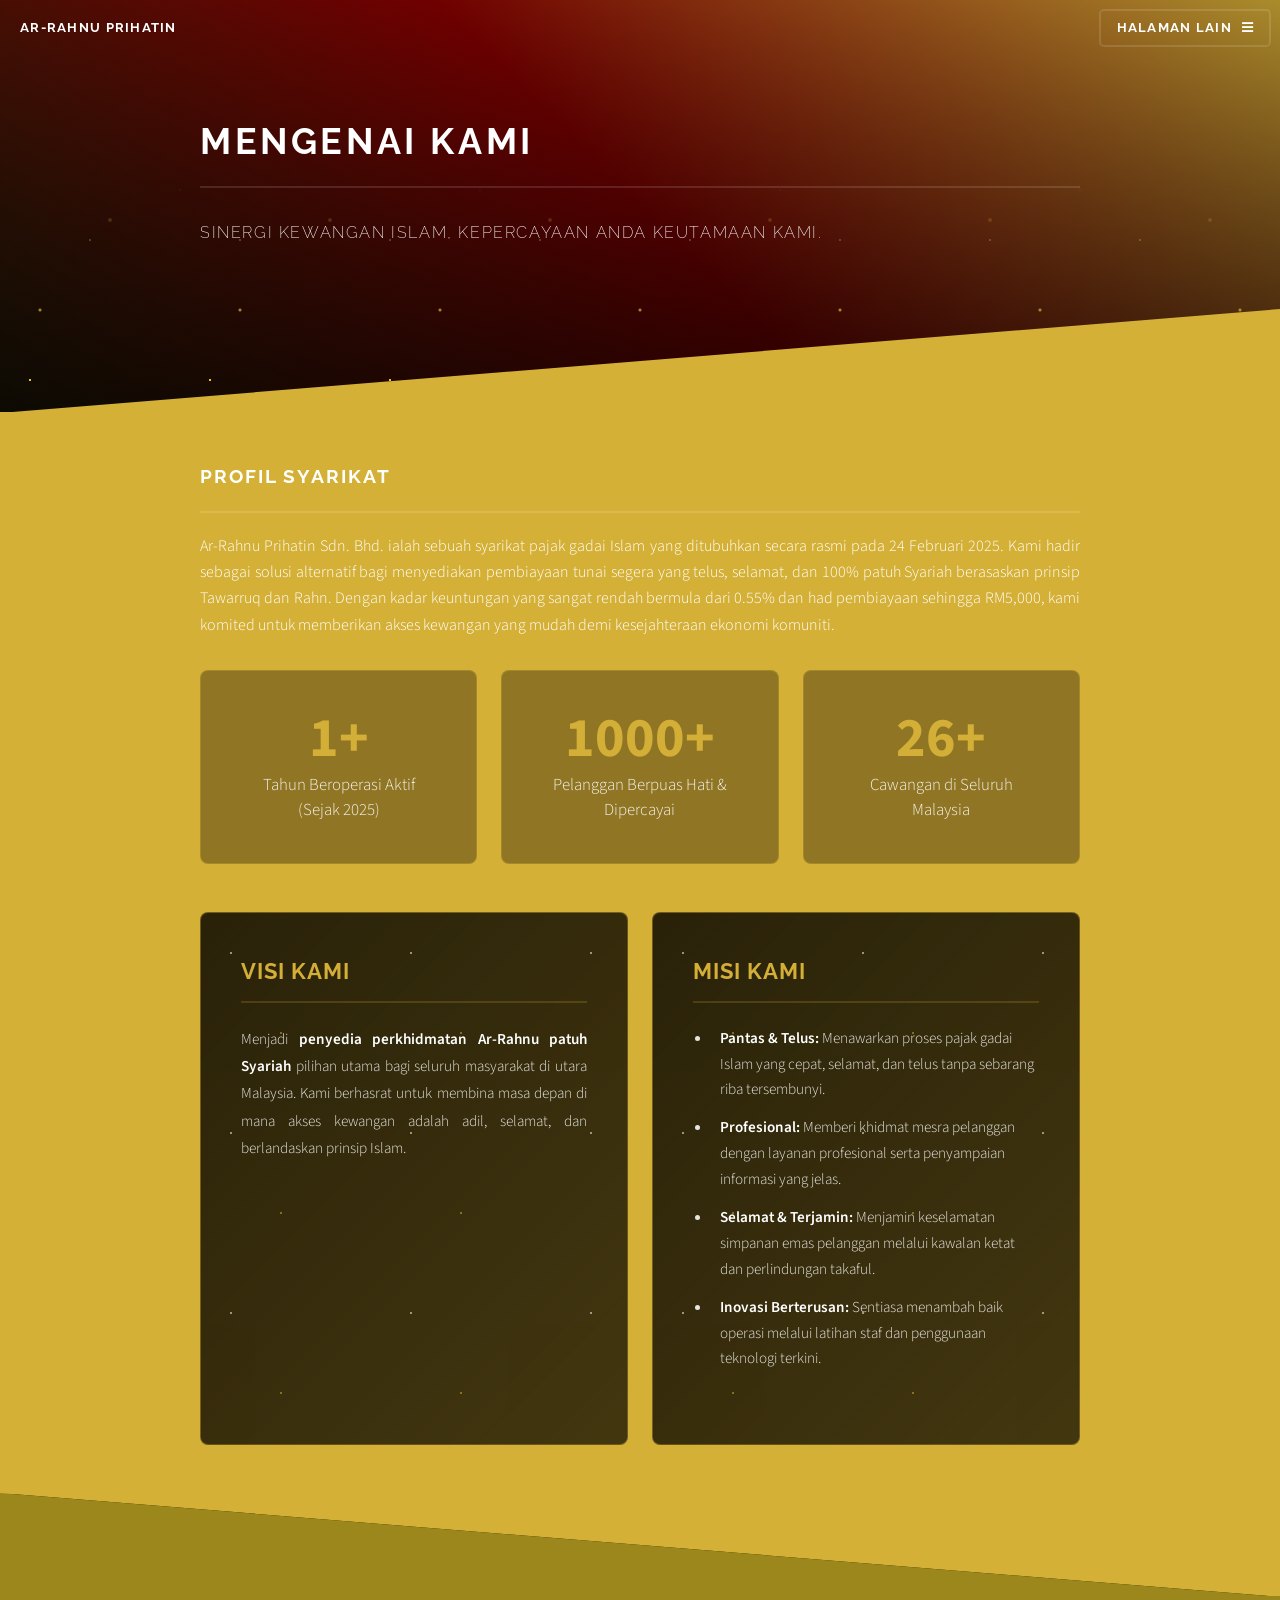
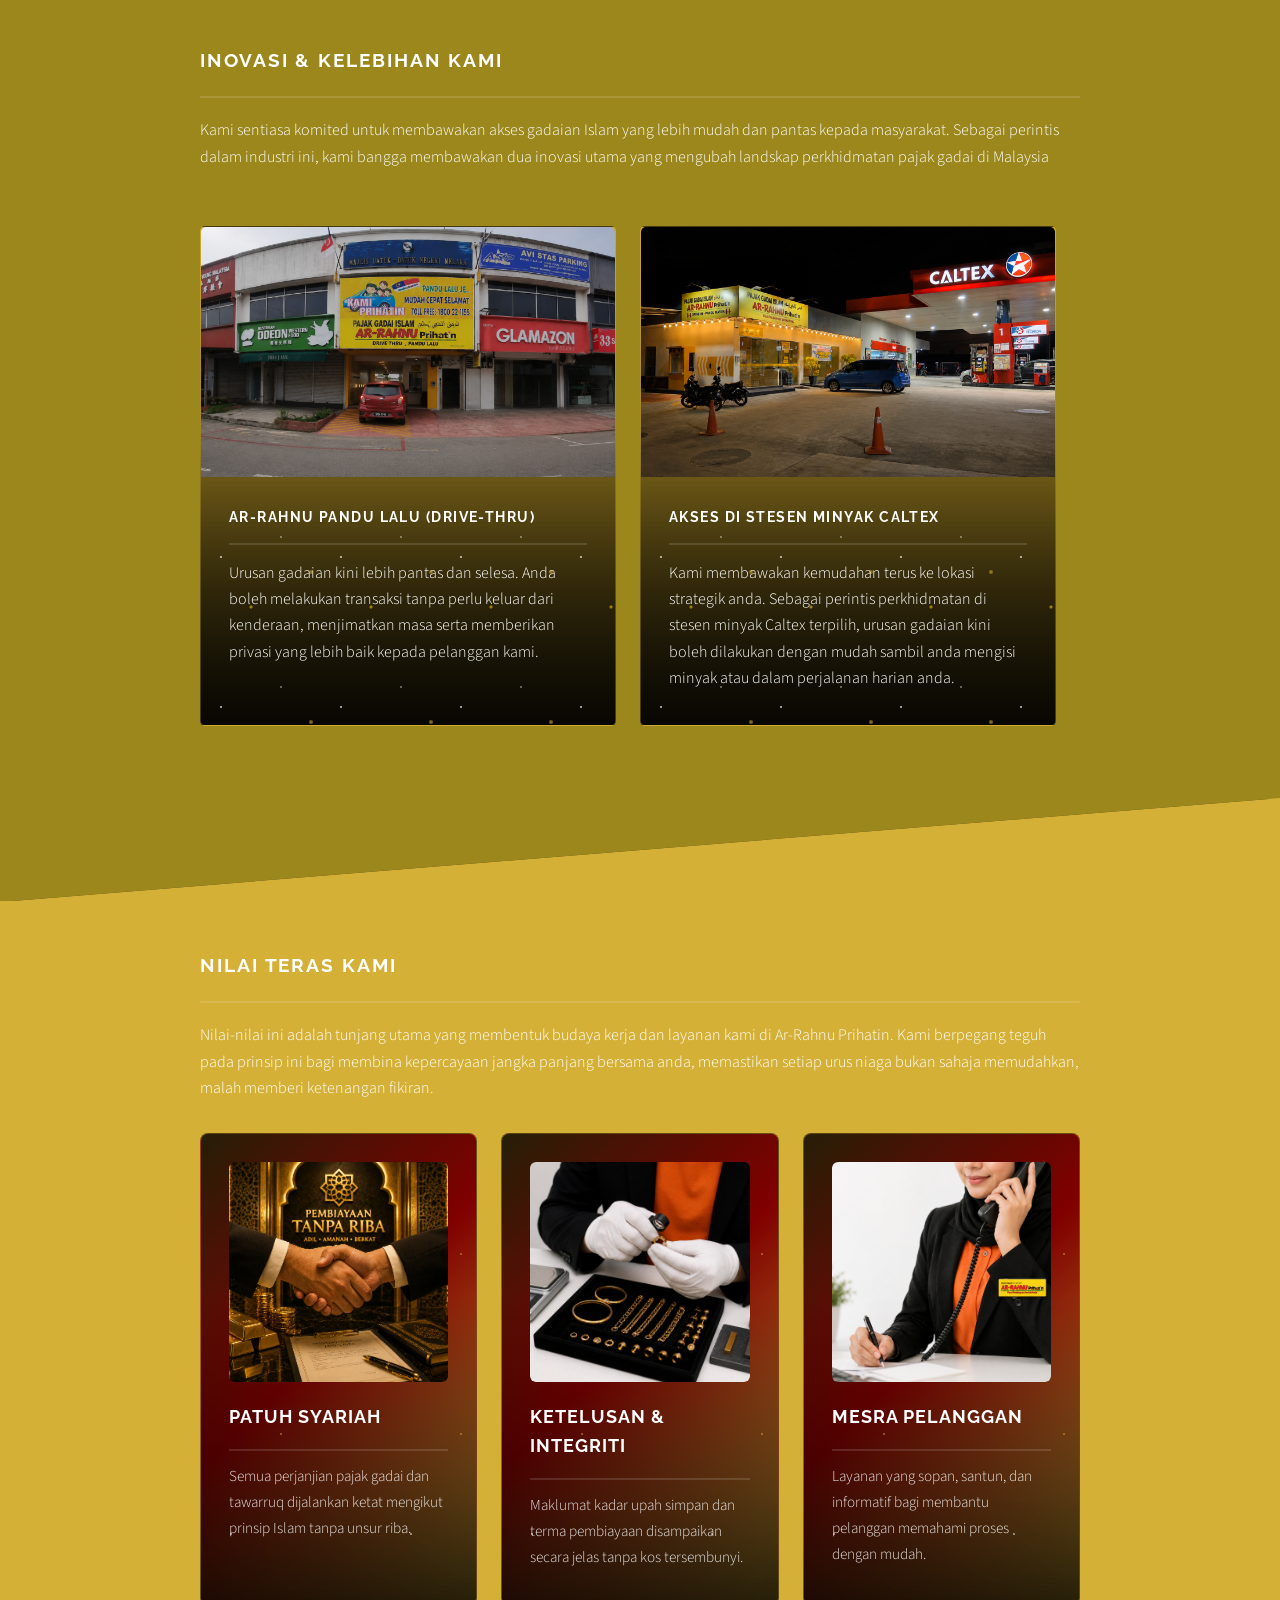
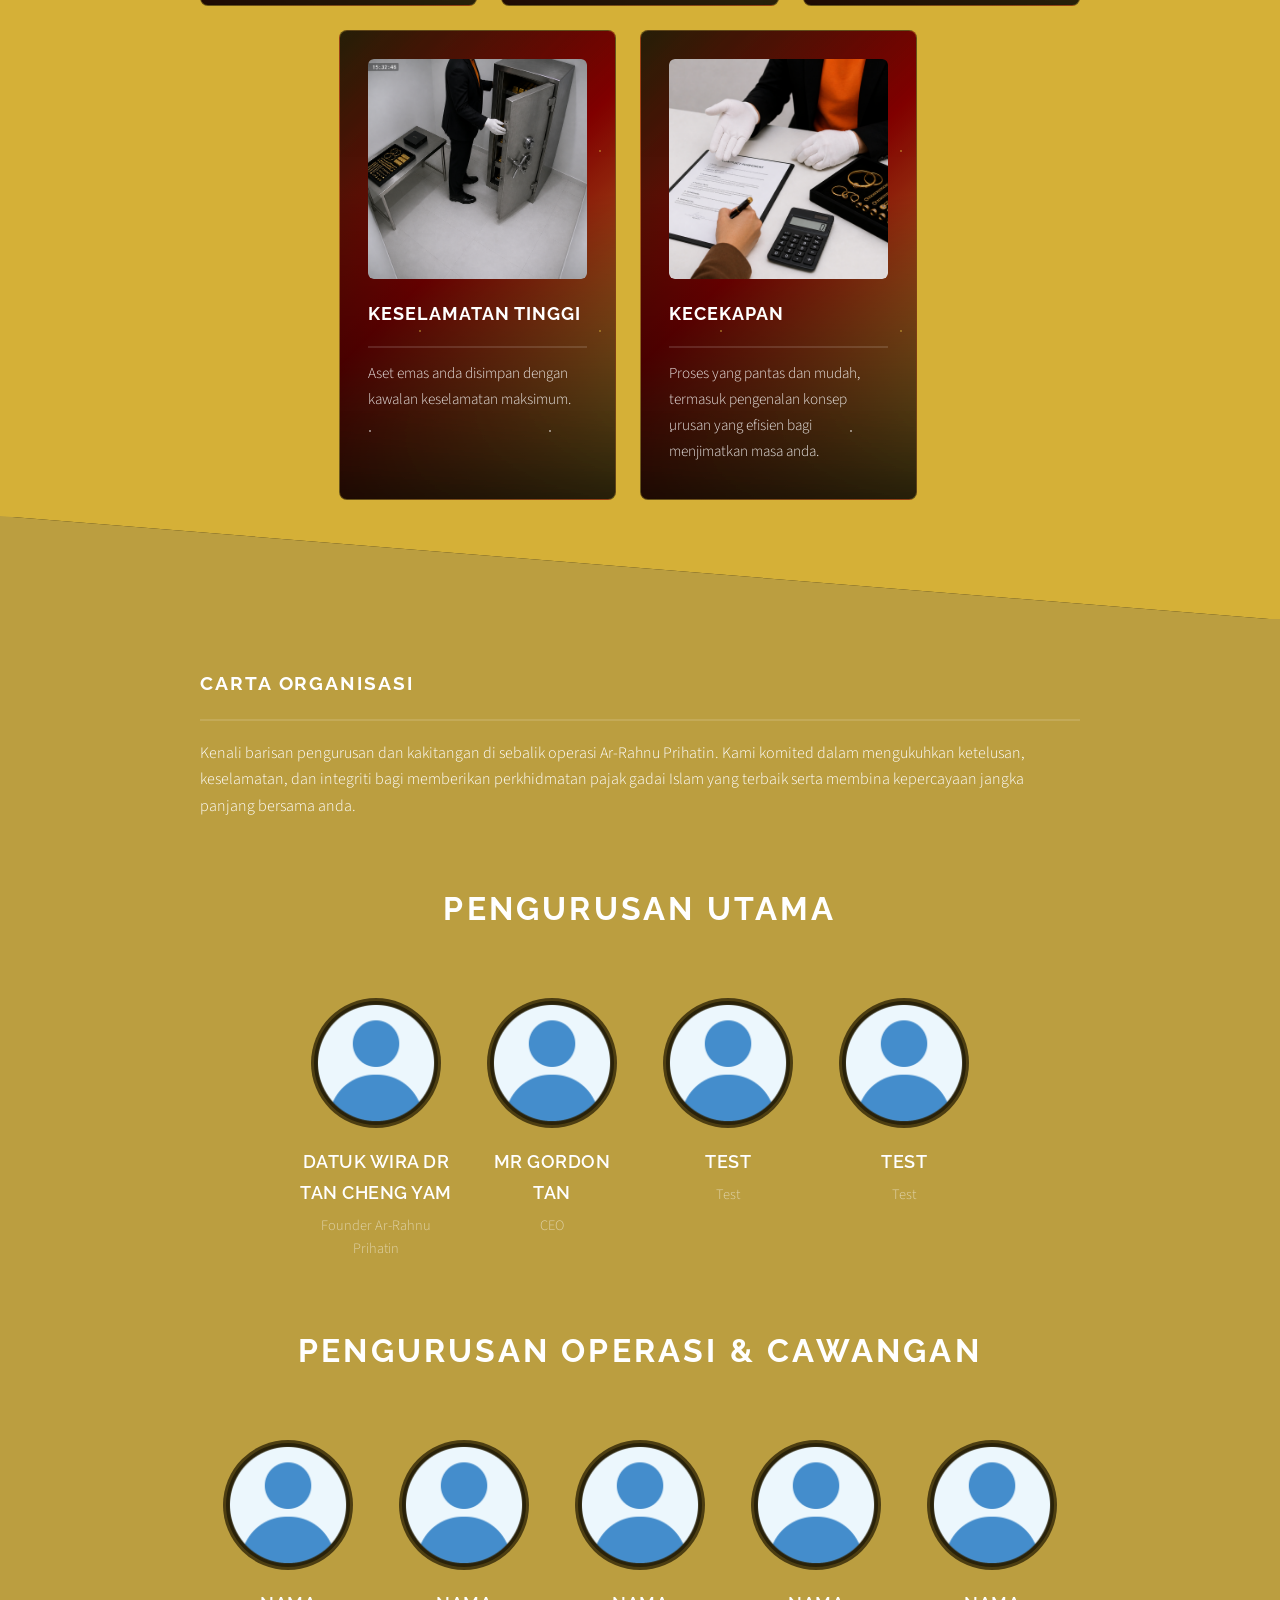
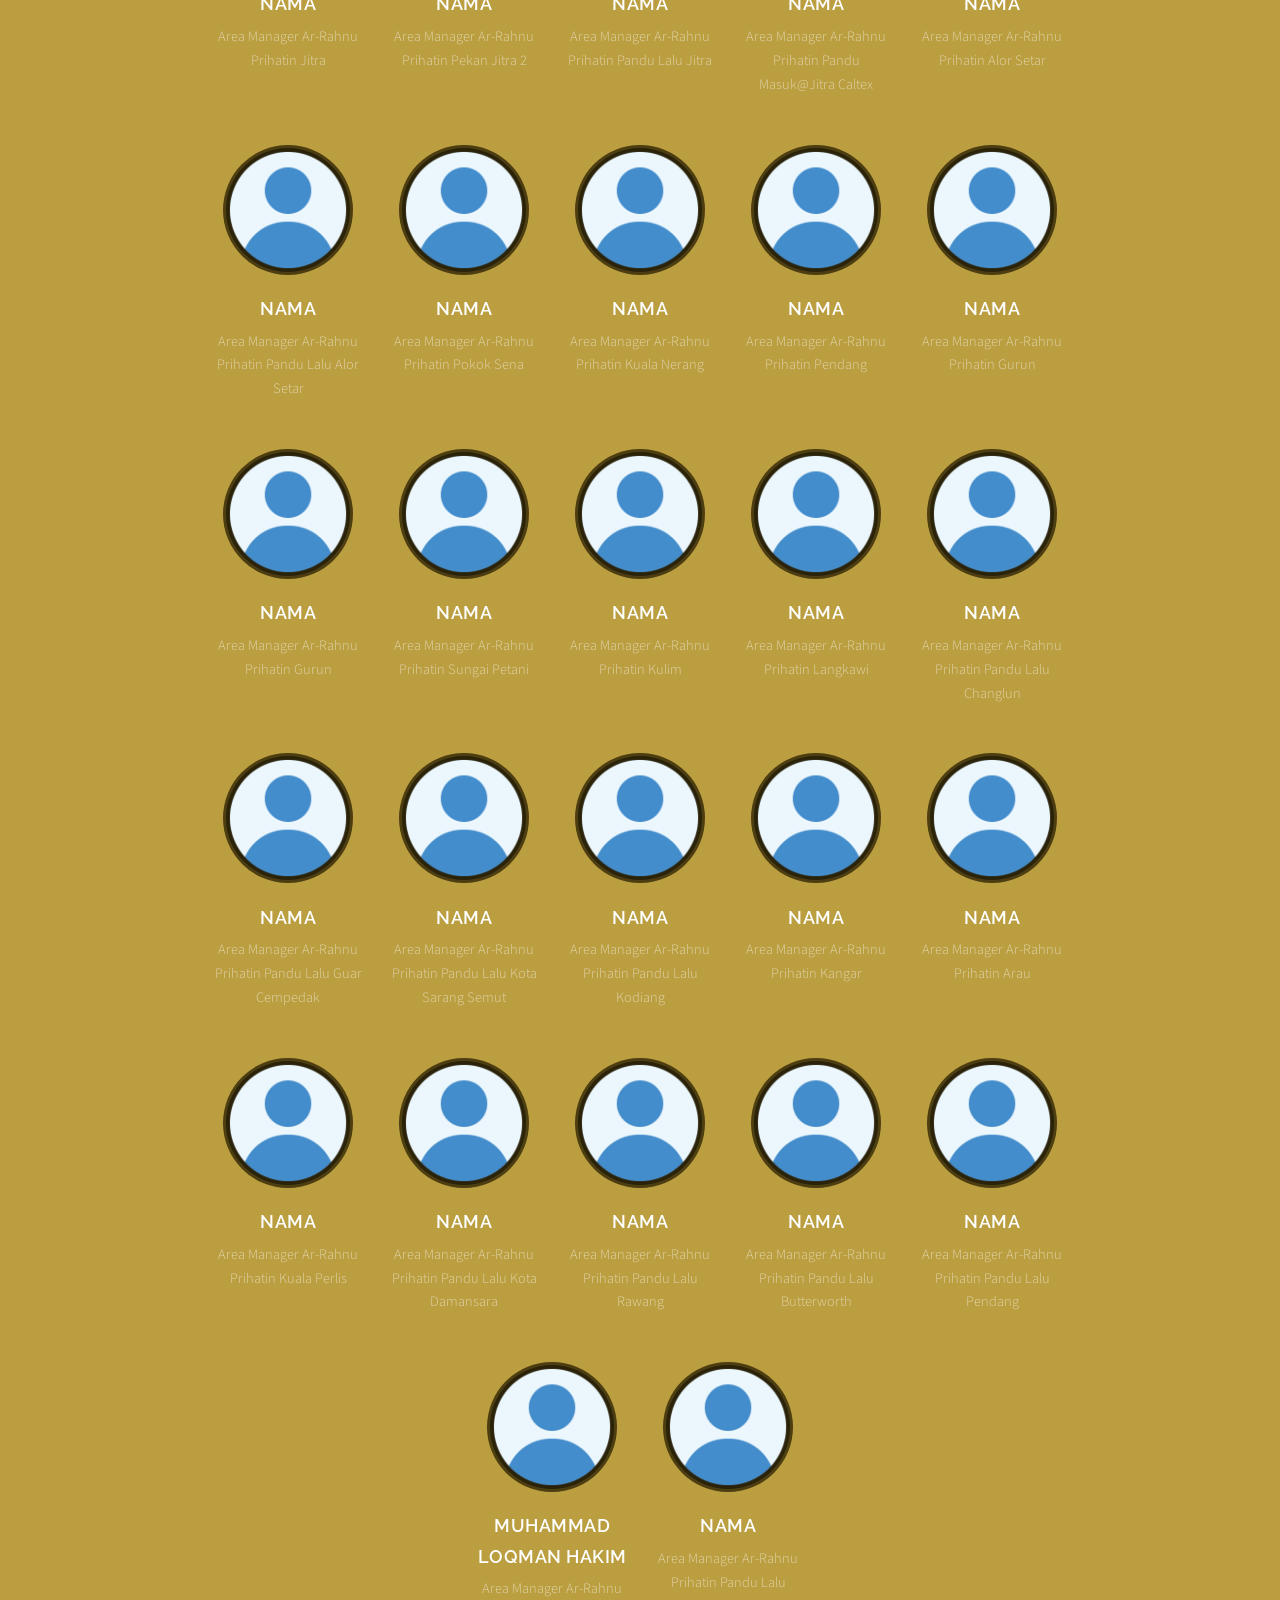
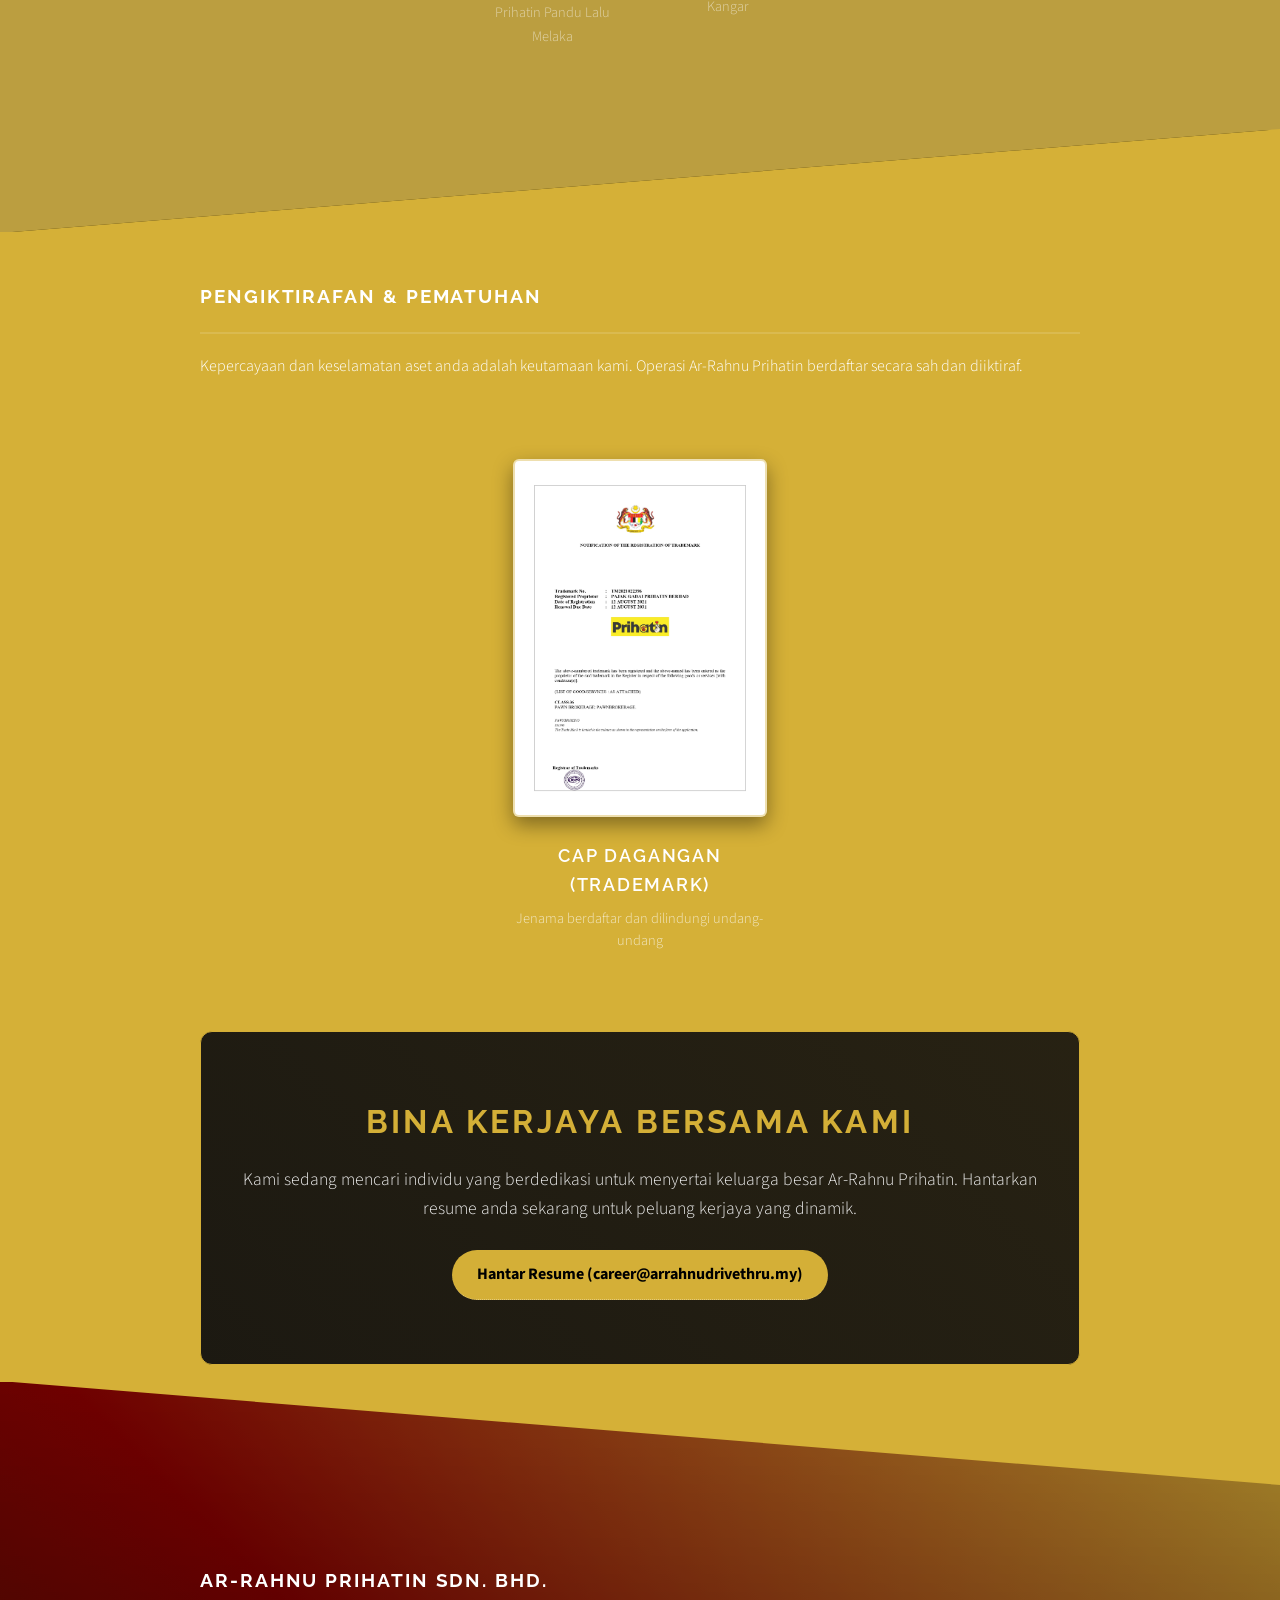
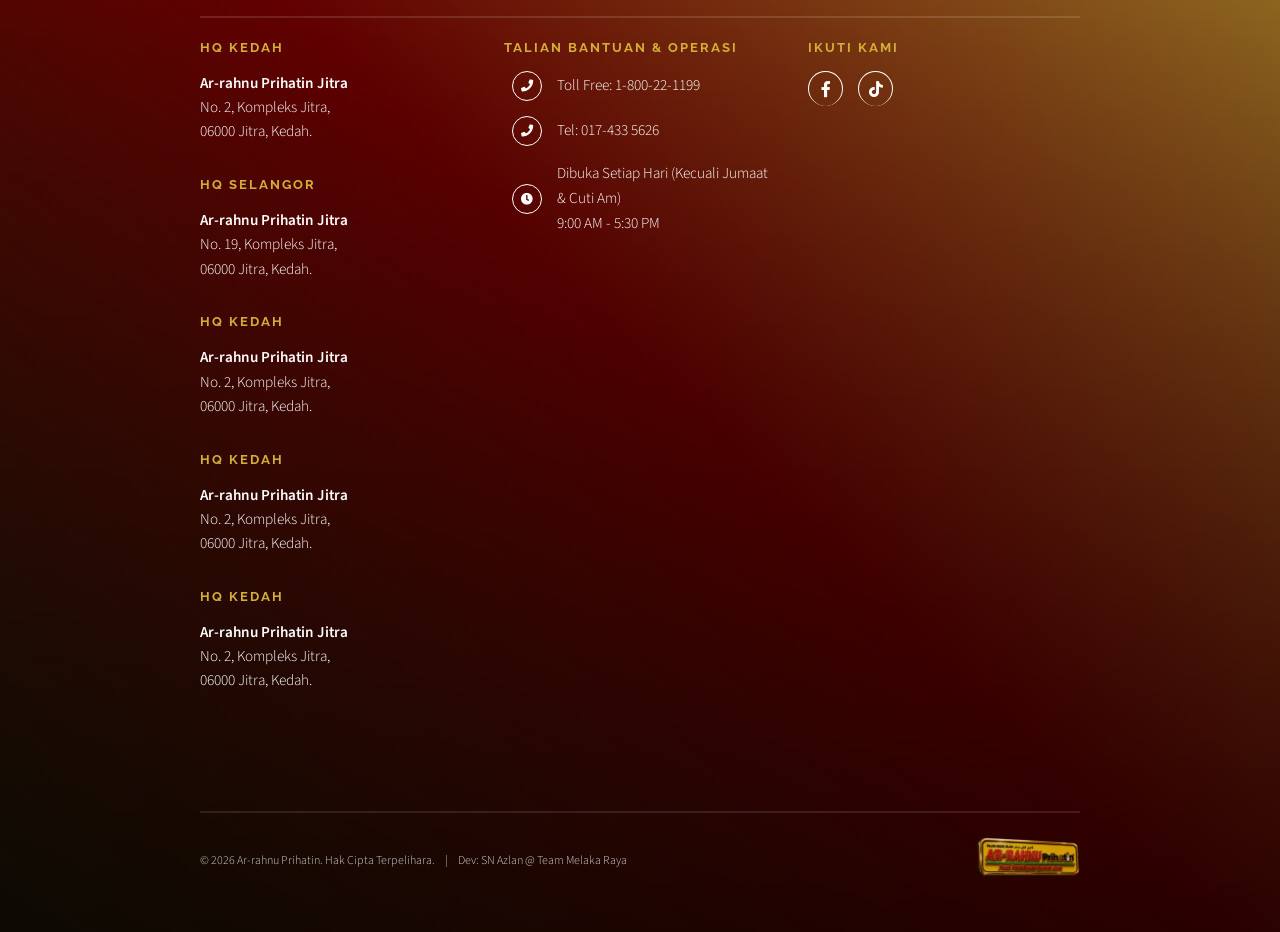
==== commit ff202ee4: "Update about.html" ====
--- a/about.html
+++ b/about.html
@@ -446,12 +446,38 @@
 						style="display: flex; flex-wrap: wrap; justify-content: space-between; align-items: flex-start; gap: 2em; margin-bottom: 3em;">
 
 						<div style="flex: 1; min-width: 250px;">
-							<h3 style="font-size: 0.8em; letter-spacing: 2px; color: #d4af37;">LOKASI HQ</h3>
+							<h3 style="font-size: 0.8em; letter-spacing: 2px; color: #d4af37;">HQ Kedah</h3>
 							<p style="font-size: 0.95em; line-height: 1.6;">
 								<strong>Ar-rahnu Prihatin Jitra</strong> <br />
-								Complex Kompleks Jitra Lama, <br />
-								No. 2, Jalan Jitra, <br />
-								Pekan Jitra, <br />
+								No. 2, Kompleks Jitra, <br />
+								06000 Jitra, Kedah.
+							</p>
+
+							<h3 style="font-size: 0.8em; letter-spacing: 2px; color: #d4af37;">HQ Selangor</h3>
+							<p style="font-size: 0.95em; line-height: 1.6;">
+								<strong>Ar-rahnu Prihatin Jitra</strong> <br />
+								No. 19, Kompleks Jitra, <br />
+								06000 Jitra, Kedah.
+							</p>
+
+							<h3 style="font-size: 0.8em; letter-spacing: 2px; color: #d4af37;">HQ Kedah</h3>
+							<p style="font-size: 0.95em; line-height: 1.6;">
+								<strong>Ar-rahnu Prihatin Jitra</strong> <br />
+								No. 2, Kompleks Jitra, <br />
+								06000 Jitra, Kedah.
+							</p>
+
+							<h3 style="font-size: 0.8em; letter-spacing: 2px; color: #d4af37;">HQ Kedah</h3>
+							<p style="font-size: 0.95em; line-height: 1.6;">
+								<strong>Ar-rahnu Prihatin Jitra</strong> <br />
+								No. 2, Kompleks Jitra, <br />
+								06000 Jitra, Kedah.
+							</p>
+
+							<h3 style="font-size: 0.8em; letter-spacing: 2px; color: #d4af37;">HQ Kedah</h3>
+							<p style="font-size: 0.95em; line-height: 1.6;">
+								<strong>Ar-rahnu Prihatin Jitra</strong> <br />
+								No. 2, Kompleks Jitra, <br />
 								06000 Jitra, Kedah.
 							</p>
 						</div>
@@ -468,7 +494,7 @@
 								<li style="margin-bottom: 1em; display: flex; align-items: center;">
 									<i class="icon solid fa-phone"
 										style="display: inline-flex; align-items: center; justify-content: center; width: 30px; height: 30px; border: 1px solid #fff; border-radius: 50%; margin-right: 15px; font-size: 0.8em; flex-shrink: 0;"></i>
-									<span>Tel: 04-917 1199</span>
+									<span>Tel: 017-433 5626</span>
 								</li>
 								<li style="display: flex; align-items: center;">
 									<i class="icon solid fa-clock"
@@ -525,4 +551,4 @@
 
 </body>
 
-</html>+</html>
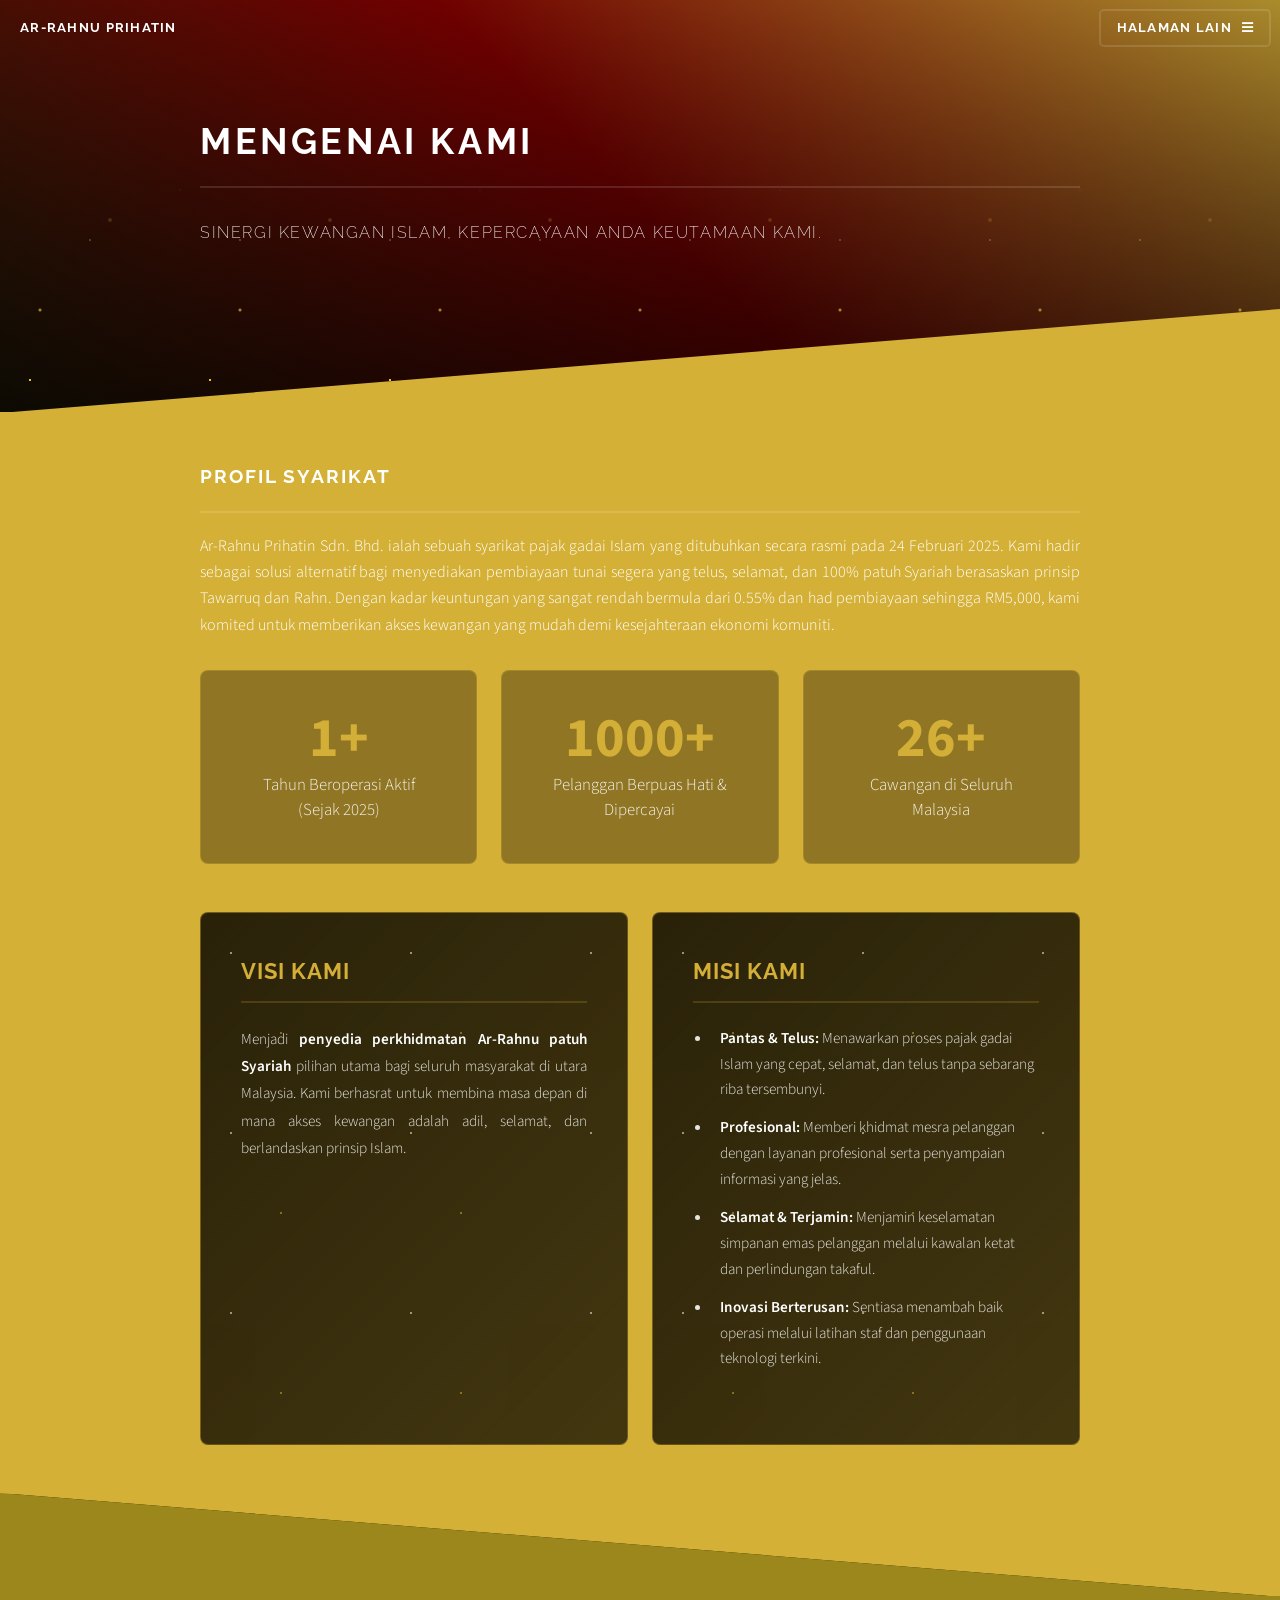
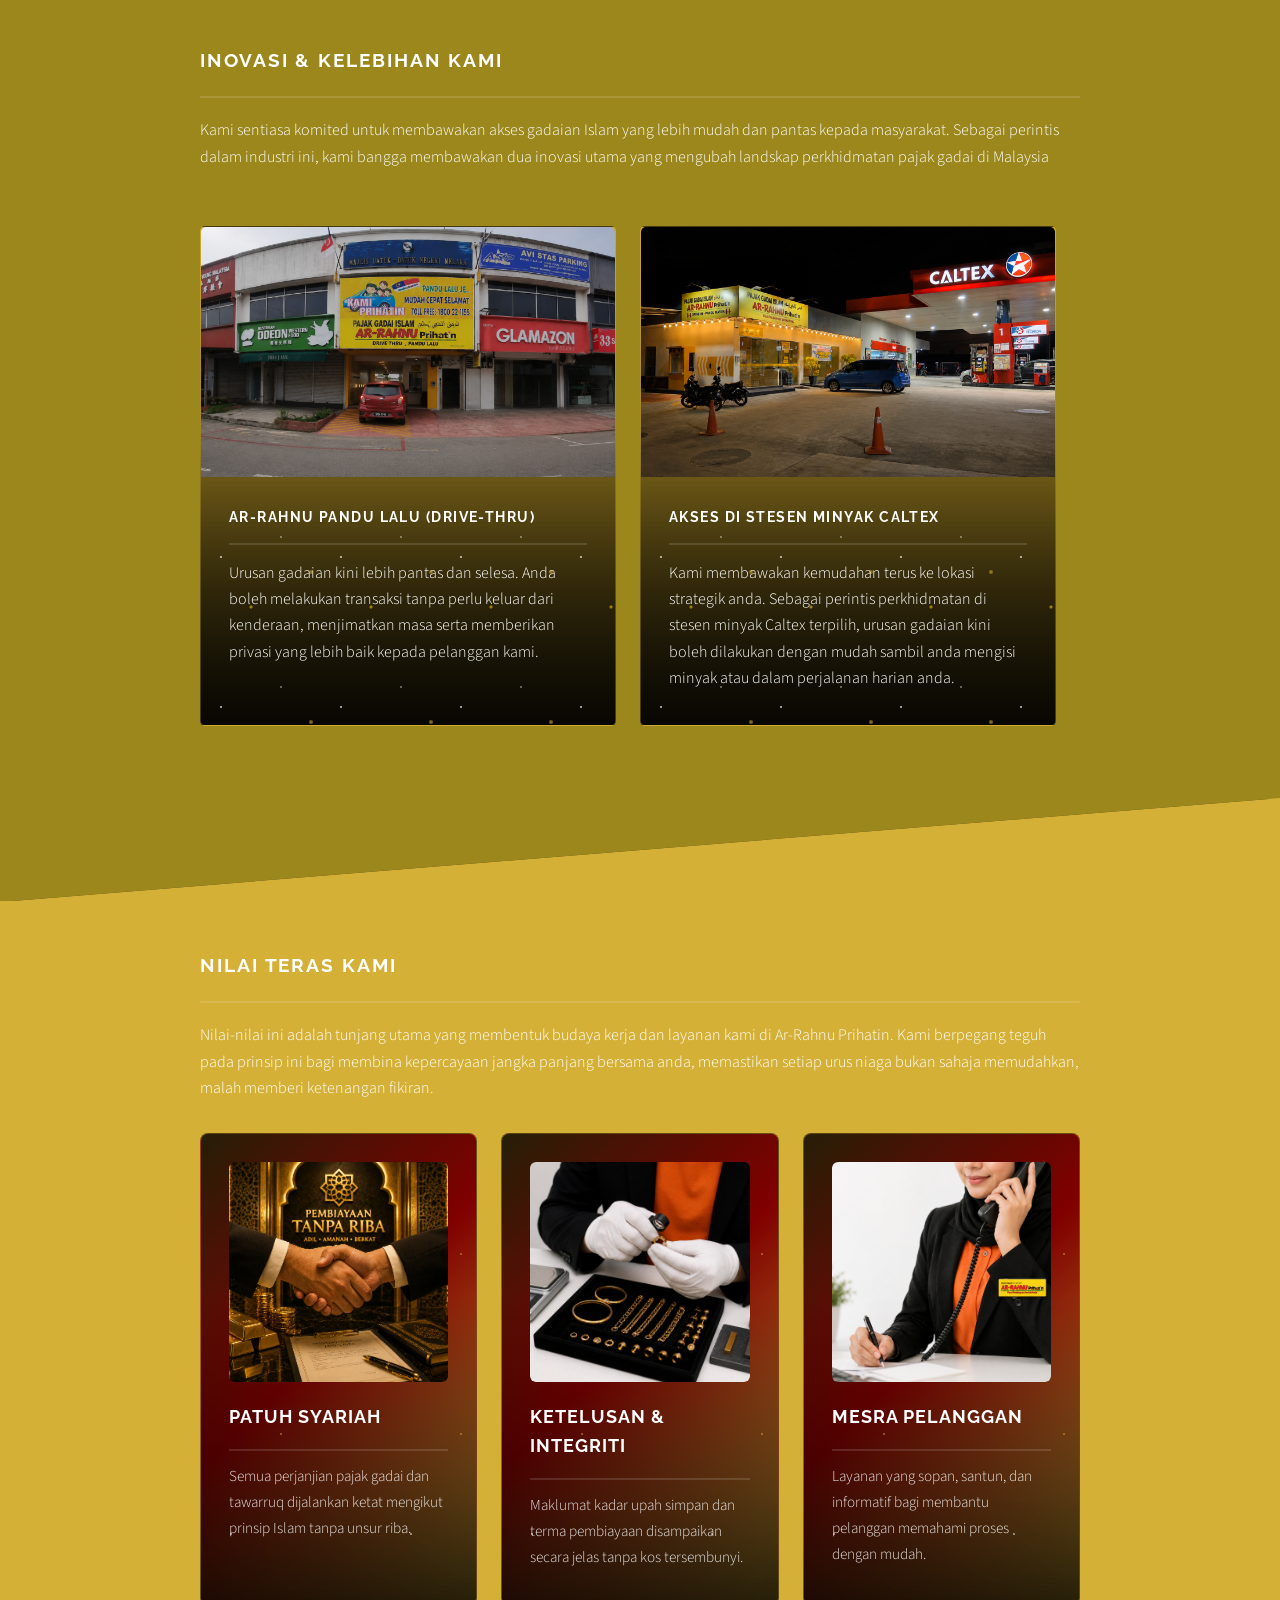
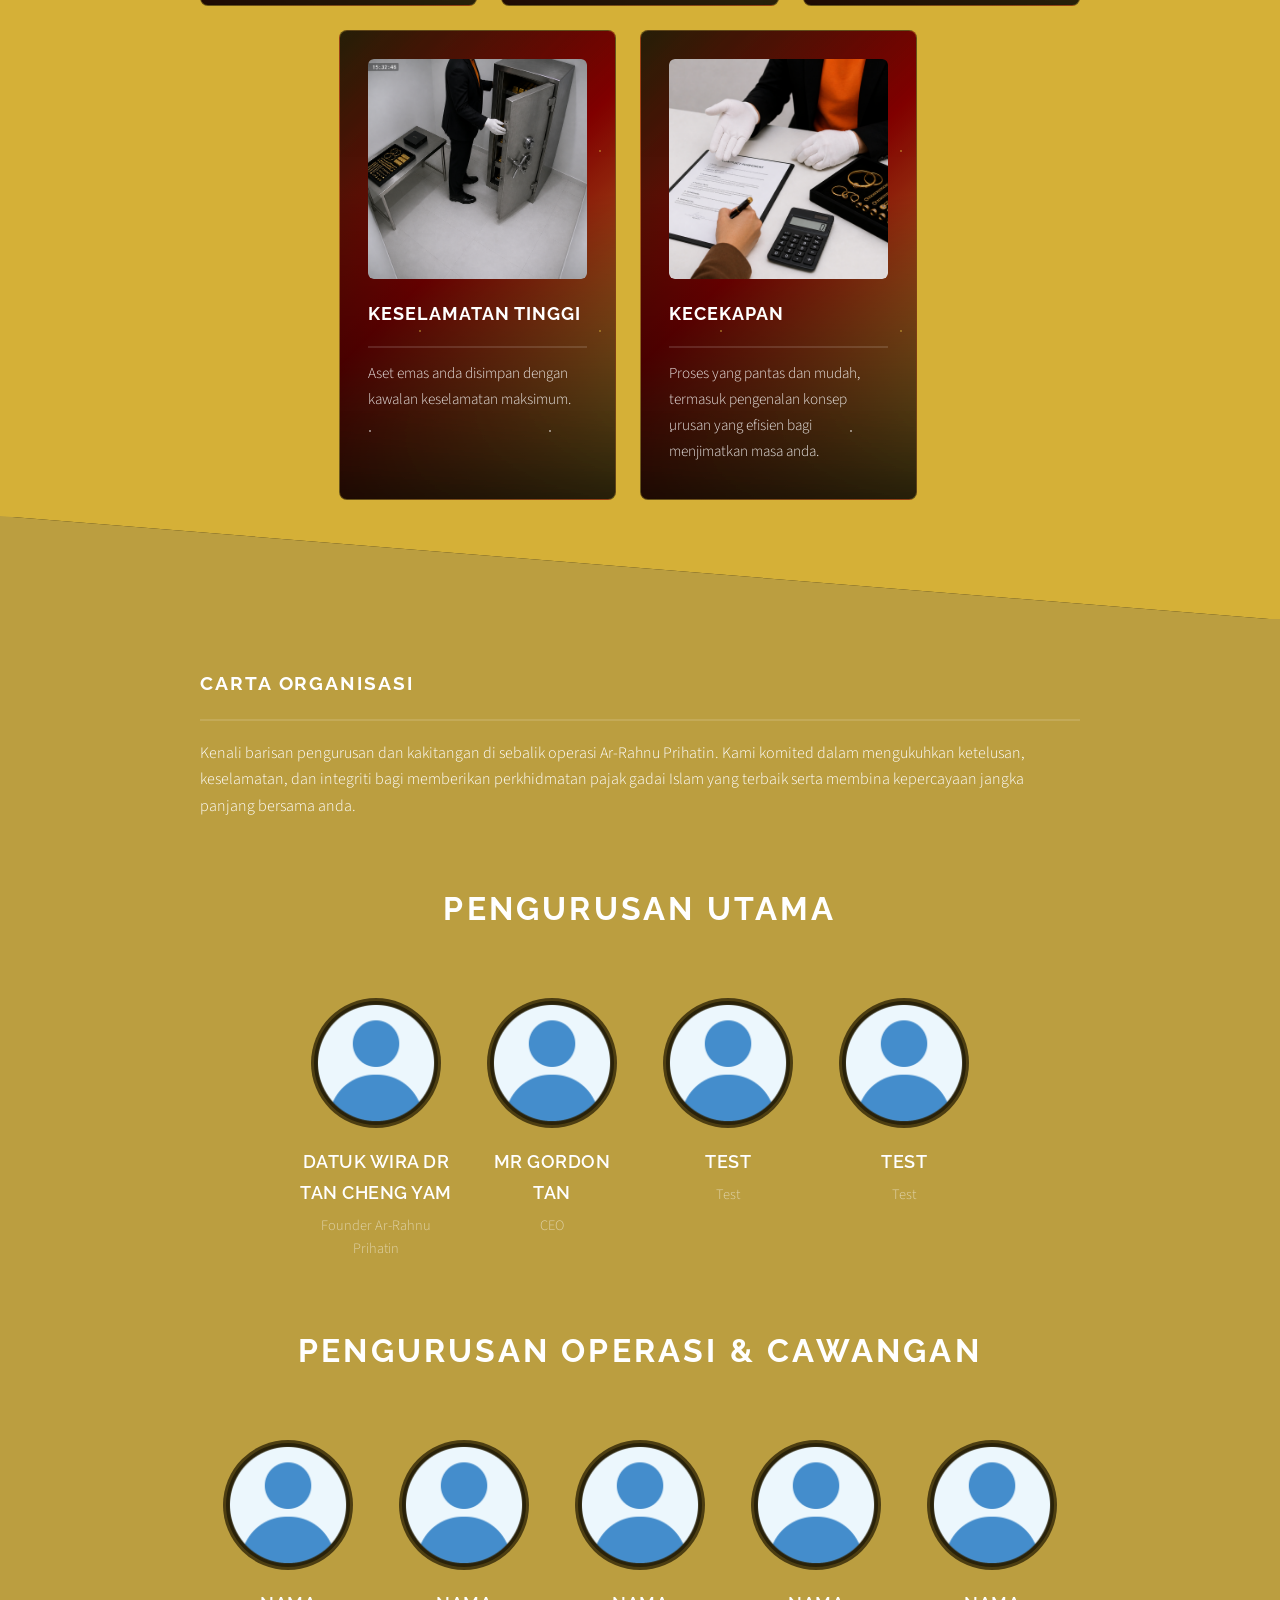
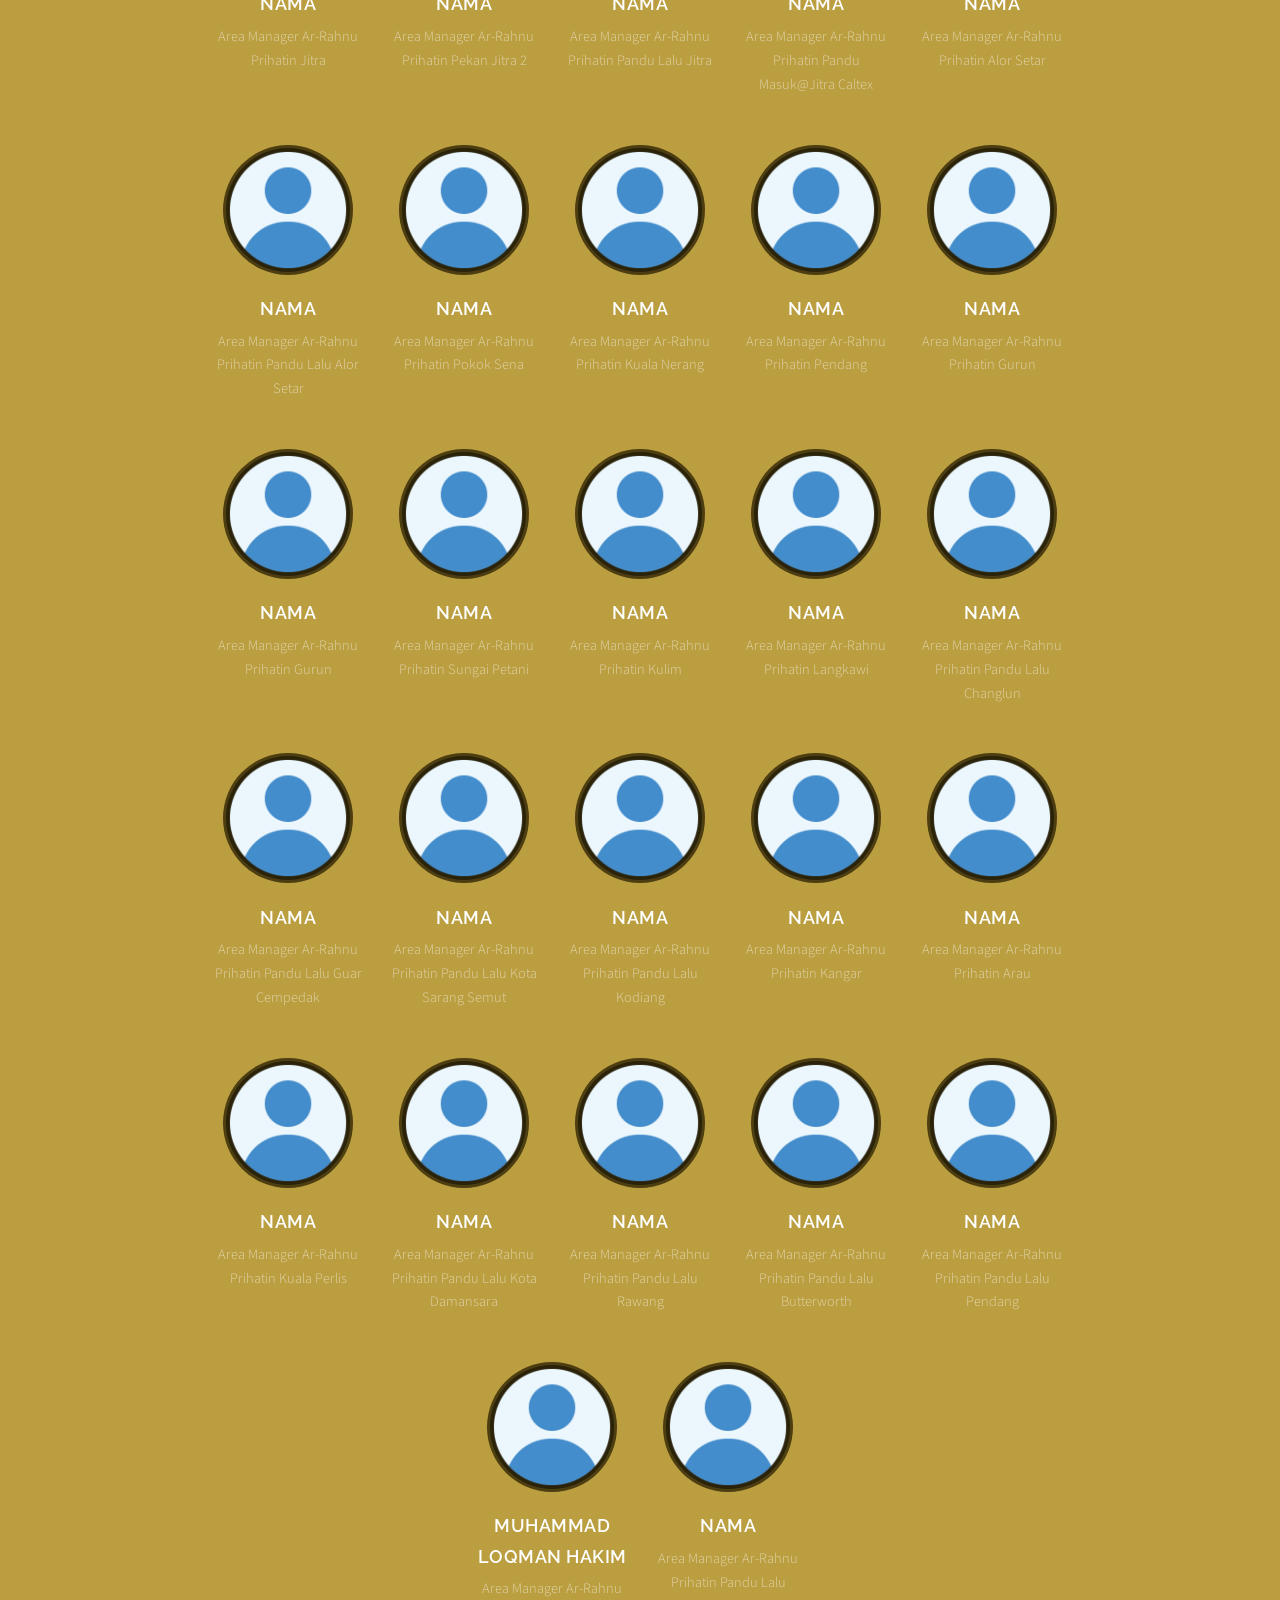
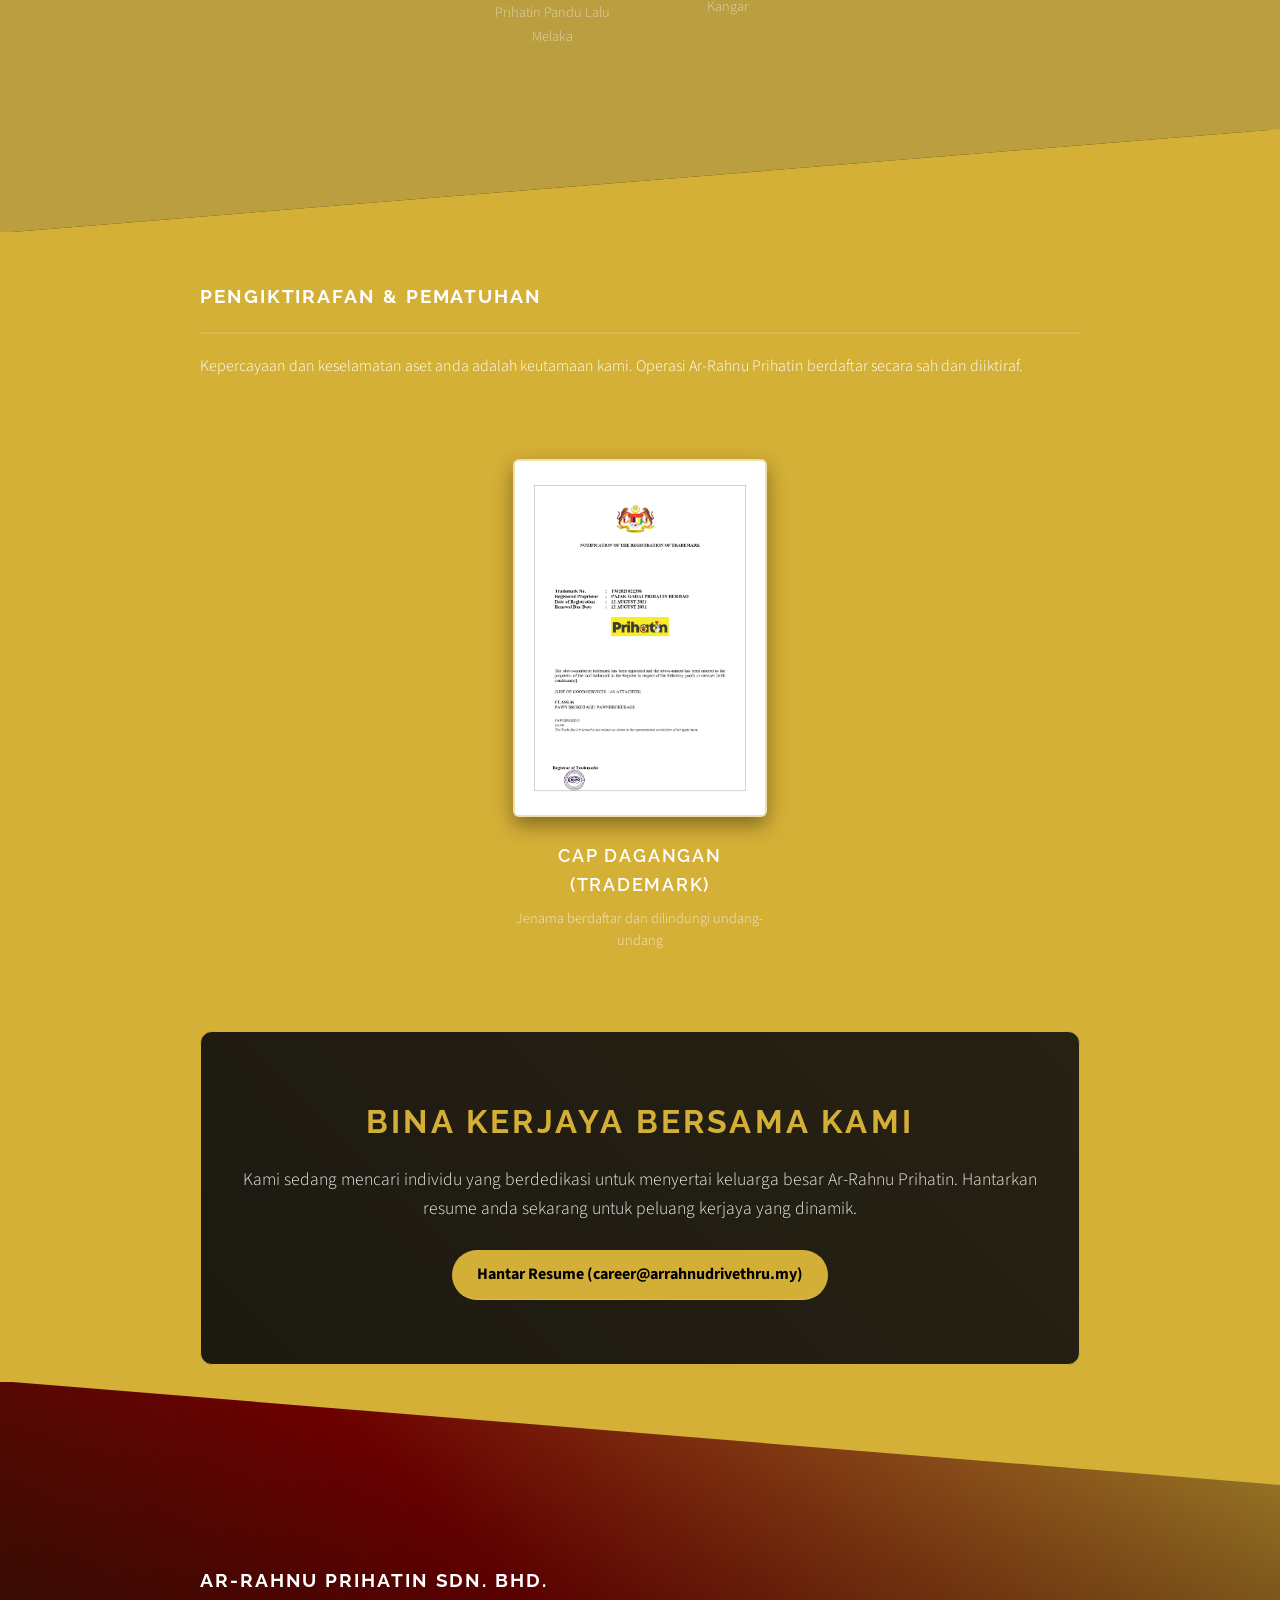
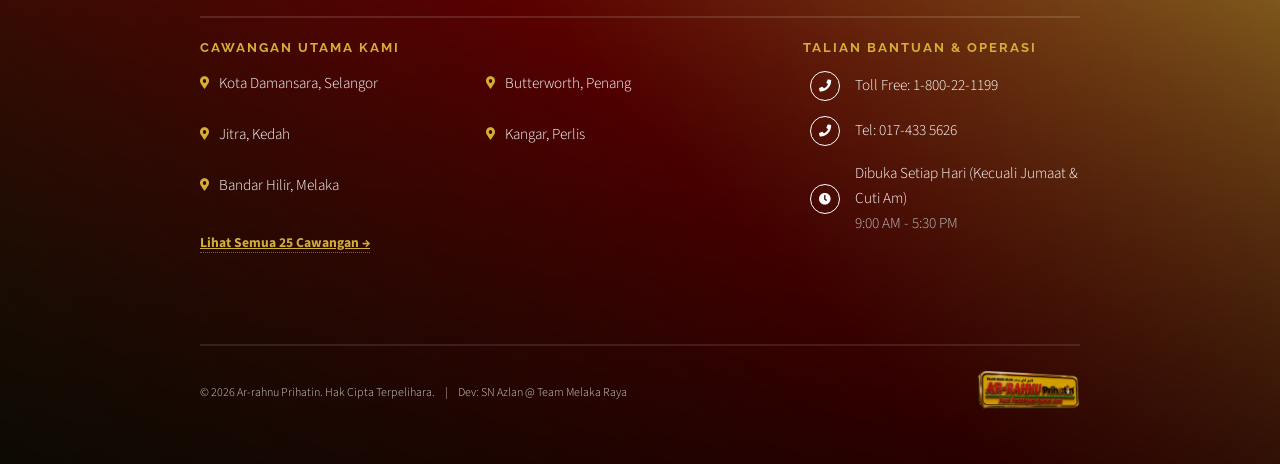
==== commit adf4806a: "Update footer" ====
--- a/about.html
+++ b/about.html
@@ -437,49 +437,76 @@
 				</div>
 			</section>
 
-			<!-- Footer -->
 			<section id="footer">
 				<div class="inner">
 					<h2 class="major">AR-RAHNU PRIHATIN SDN. BHD.</h2>
 
 					<div
-						style="display: flex; flex-wrap: wrap; justify-content: space-between; align-items: flex-start; gap: 2em; margin-bottom: 3em;">
-
-						<div style="flex: 1; min-width: 250px;">
-							<h3 style="font-size: 0.8em; letter-spacing: 2px; color: #d4af37;">HQ Kedah</h3>
-							<p style="font-size: 0.95em; line-height: 1.6;">
-								<strong>Ar-rahnu Prihatin Jitra</strong> <br />
-								No. 2, Kompleks Jitra, <br />
-								06000 Jitra, Kedah.
-							</p>
-
-							<h3 style="font-size: 0.8em; letter-spacing: 2px; color: #d4af37;">HQ Selangor</h3>
-							<p style="font-size: 0.95em; line-height: 1.6;">
-								<strong>Ar-rahnu Prihatin Jitra</strong> <br />
-								No. 19, Kompleks Jitra, <br />
-								06000 Jitra, Kedah.
-							</p>
-
-							<h3 style="font-size: 0.8em; letter-spacing: 2px; color: #d4af37;">HQ Kedah</h3>
-							<p style="font-size: 0.95em; line-height: 1.6;">
-								<strong>Ar-rahnu Prihatin Jitra</strong> <br />
-								No. 2, Kompleks Jitra, <br />
-								06000 Jitra, Kedah.
-							</p>
-
-							<h3 style="font-size: 0.8em; letter-spacing: 2px; color: #d4af37;">HQ Kedah</h3>
-							<p style="font-size: 0.95em; line-height: 1.6;">
-								<strong>Ar-rahnu Prihatin Jitra</strong> <br />
-								No. 2, Kompleks Jitra, <br />
-								06000 Jitra, Kedah.
-							</p>
-
-							<h3 style="font-size: 0.8em; letter-spacing: 2px; color: #d4af37;">HQ Kedah</h3>
-							<p style="font-size: 0.95em; line-height: 1.6;">
-								<strong>Ar-rahnu Prihatin Jitra</strong> <br />
-								No. 2, Kompleks Jitra, <br />
-								06000 Jitra, Kedah.
-							</p>
+						style="display: flex; flex-wrap: wrap; justify-content: space-between; align-items: flex-start; gap: 3em; margin-bottom: 3em;">
+
+						<div style="flex: 2; min-width: 300px;">
+							<h3 style="font-size: 0.8em; letter-spacing: 2px; color: #d4af37;">CAWANGAN UTAMA KAMI</h3>
+
+							<div
+								style="display: grid; grid-template-columns: repeat(auto-fit, minmax(200px, 1fr)); gap: 1.2em; font-size: 0.95em;">
+
+								<div style="margin-bottom: 0.5em;">
+									<a href="contact.html?search=Kota%20Damansara"
+										style="color: #fff; text-decoration: none; border-bottom: none; display: flex; align-items: center; transition: 0.3s;"
+										onmouseover="this.style.color='#d4af37'" onmouseout="this.style.color='#fff'">
+										<i class="icon solid fa-map-marker-alt"
+											style="color: #d4af37; margin-right: 10px; font-size: 0.8em;"></i>
+										<span>Kota Damansara, Selangor</span>
+									</a>
+								</div>
+
+								<div style="margin-bottom: 0.5em;">
+									<a href="contact.html?search=Butterworth"
+										style="color: #fff; text-decoration: none; border-bottom: none; display: flex; align-items: center; transition: 0.3s;"
+										onmouseover="this.style.color='#d4af37'" onmouseout="this.style.color='#fff'">
+										<i class="icon solid fa-map-marker-alt"
+											style="color: #d4af37; margin-right: 10px; font-size: 0.8em;"></i>
+										<span>Butterworth, Penang</span>
+									</a>
+								</div>
+
+								<div style="margin-bottom: 0.5em;">
+									<a href="contact.html?search=Jitra"
+										style="color: #fff; text-decoration: none; border-bottom: none; display: flex; align-items: center; transition: 0.3s;"
+										onmouseover="this.style.color='#d4af37'" onmouseout="this.style.color='#fff'">
+										<i class="icon solid fa-map-marker-alt"
+											style="color: #d4af37; margin-right: 10px; font-size: 0.8em;"></i>
+										<span>Jitra, Kedah</span>
+									</a>
+								</div>
+
+								<div style="margin-bottom: 0.5em;">
+									<a href="contact.html?search=Kangar"
+										style="color: #fff; text-decoration: none; border-bottom: none; display: flex; align-items: center; transition: 0.3s;"
+										onmouseover="this.style.color='#d4af37'" onmouseout="this.style.color='#fff'">
+										<i class="icon solid fa-map-marker-alt"
+											style="color: #d4af37; margin-right: 10px; font-size: 0.8em;"></i>
+										<span>Kangar, Perlis</span>
+									</a>
+								</div>
+
+								<div style="margin-bottom: 0.5em;">
+									<a href="contact.html?search=Melaka"
+										style="color: #fff; text-decoration: none; border-bottom: none; display: flex; align-items: center; transition: 0.3s;"
+										onmouseover="this.style.color='#d4af37'" onmouseout="this.style.color='#fff'">
+										<i class="icon solid fa-map-marker-alt"
+											style="color: #d4af37; margin-right: 10px; font-size: 0.8em;"></i>
+										<span>Bandar Hilir, Melaka</span>
+									</a>
+								</div>
+
+							</div>
+
+							<div style="margin-top: 1.5em;">
+								<a href="contact.html"
+									style="font-size: 0.85em; color: #d4af37; text-decoration: underline; font-weight: bold;">Lihat
+									Semua 25 Cawangan &rarr;</a>
+							</div>
 						</div>
 
 						<div style="flex: 1; min-width: 250px;">
@@ -499,23 +526,12 @@
 								<li style="display: flex; align-items: center;">
 									<i class="icon solid fa-clock"
 										style="display: inline-flex; align-items: center; justify-content: center; width: 30px; height: 30px; border: 1px solid #fff; border-radius: 50%; margin-right: 15px; font-size: 0.8em; flex-shrink: 0;"></i>
-									<span>Dibuka Setiap Hari (Kecuali Jumaat & Cuti Am)<br><small>9:00 AM - 5:30
-											PM</small></span>
+									<span>Dibuka Setiap Hari (Kecuali Jumaat & Cuti Am)<br><small
+											style="color: #bbb;">9:00 AM - 5:30 PM</small></span>
 								</li>
 							</ul>
 						</div>
 
-						<div style="flex: 1; min-width: 200px;">
-							<h3 style="font-size: 0.8em; letter-spacing: 2px; color: #d4af37;">IKUTI KAMI</h3>
-							<div style="display: flex; gap: 15px;">
-								<a href="#" class="icon brands fa-facebook-f"
-									style="display: inline-flex; align-items: center; justify-content: center; width: 35px; height: 35px; border: 1px solid #fff; border-radius: 50%; text-decoration: none; border-bottom: none;"><span
-										class="label">Facebook</span></a>
-								<a href="#" class="icon brands fa-tiktok"
-									style="display: inline-flex; align-items: center; justify-content: center; width: 35px; height: 35px; border: 1px solid #fff; border-radius: 50%; text-decoration: none; border-bottom: none;"><span
-										class="label">TikTok</span></a>
-							</div>
-						</div>
 					</div>
 
 					<hr style="border-color: rgba(255, 255, 255, 0.1); margin-bottom: 1.5em;" />
@@ -524,9 +540,6 @@
 						style="display: flex; flex-wrap: wrap; justify-content: space-between; align-items: center; gap: 1em; font-size: 0.75em; opacity: 0.8;">
 						<div style="display: flex; flex-wrap: wrap; gap: 10px; align-items: center;">
 							<span>&copy; 2026 Ar-rahnu Prihatin. Hak Cipta Terpelihara.</span>
-							<!-- Attribution Credits (Internal Reference Only)
-									Design: HTML5 UP (html5up.net) | Licensed under CCA 3.0
-								-->
 							<span class="desktop-only">|</span>
 							<span>Dev: <a href="https://www.linkedin.com/in/siti-nor-aisyah-mohd-azlan-775612323/"
 									target="_blank" style="border-bottom: none;">SN Azlan @ Team Melaka Raya</a></span>
@@ -537,6 +550,7 @@
 								style="height: 40px; width: auto; object-fit: contain;" />
 						</div>
 					</div>
+
 				</div>
 			</section>
 	</div>
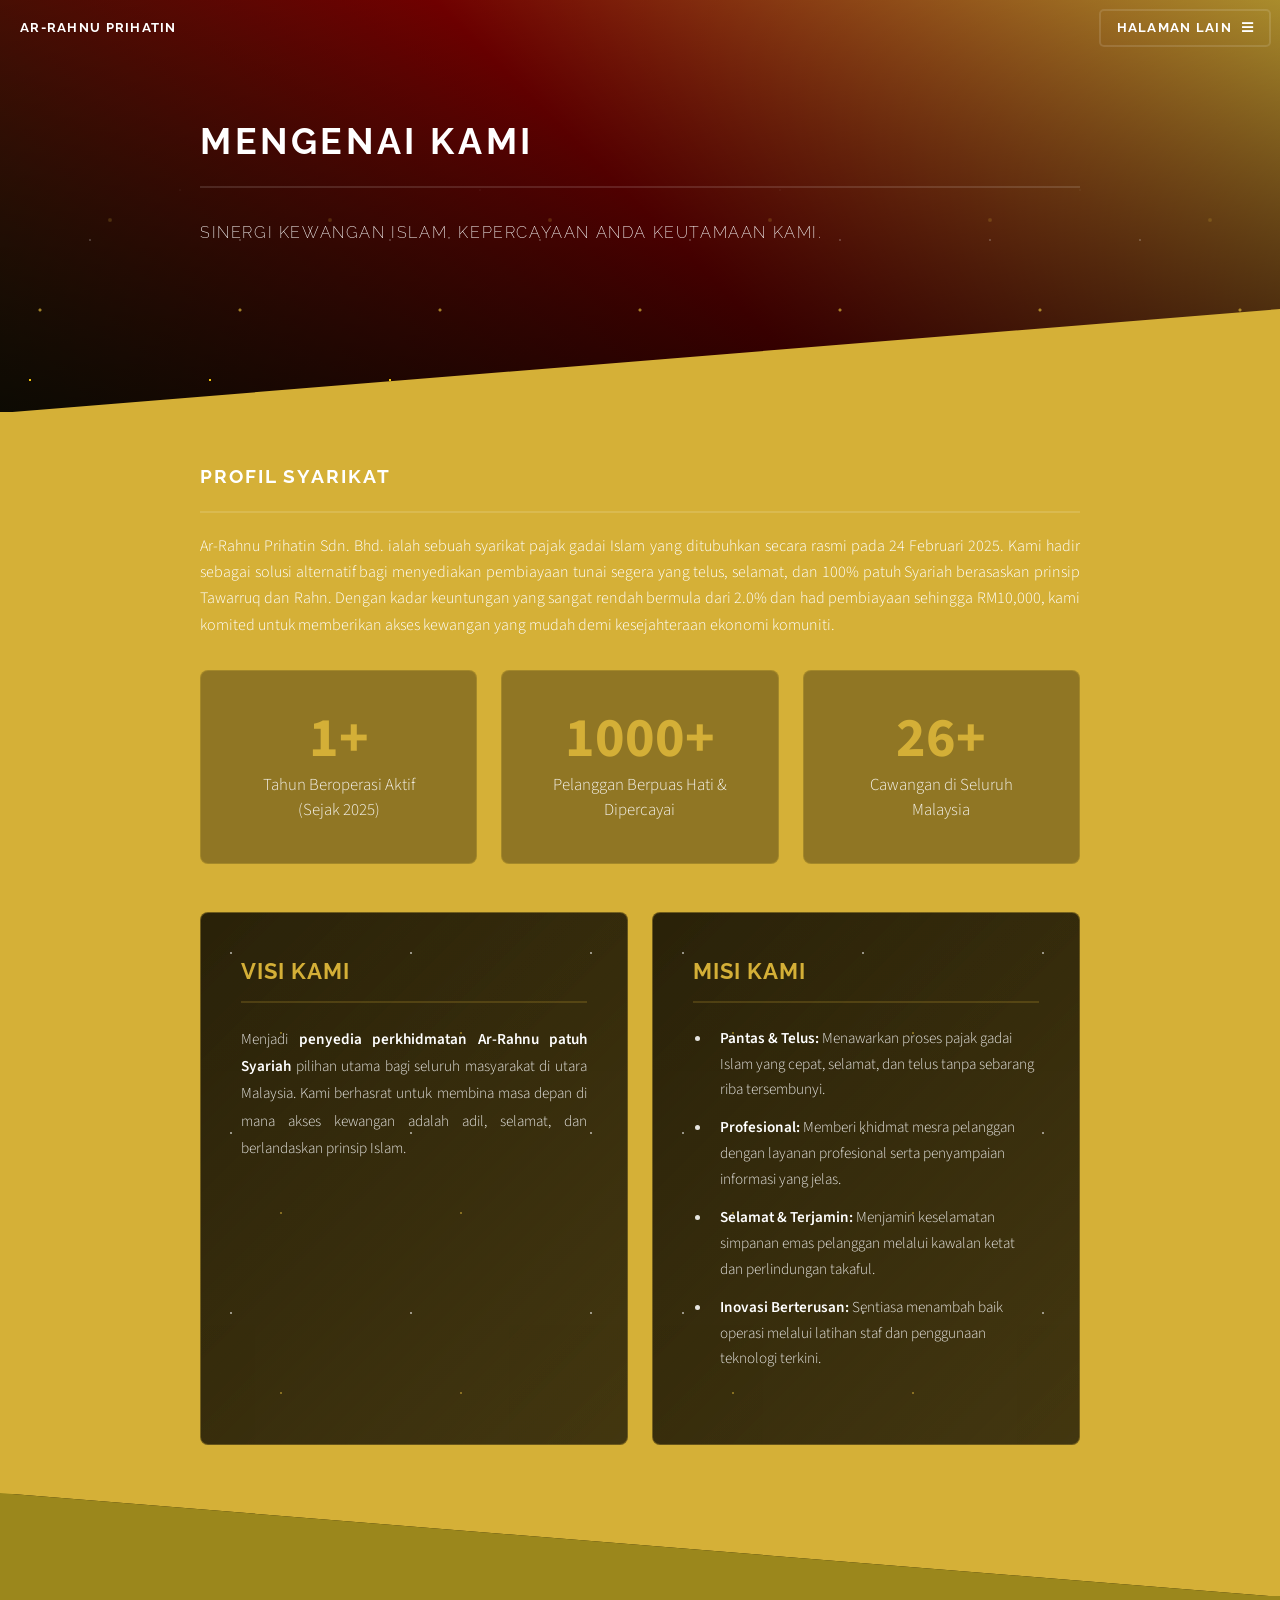
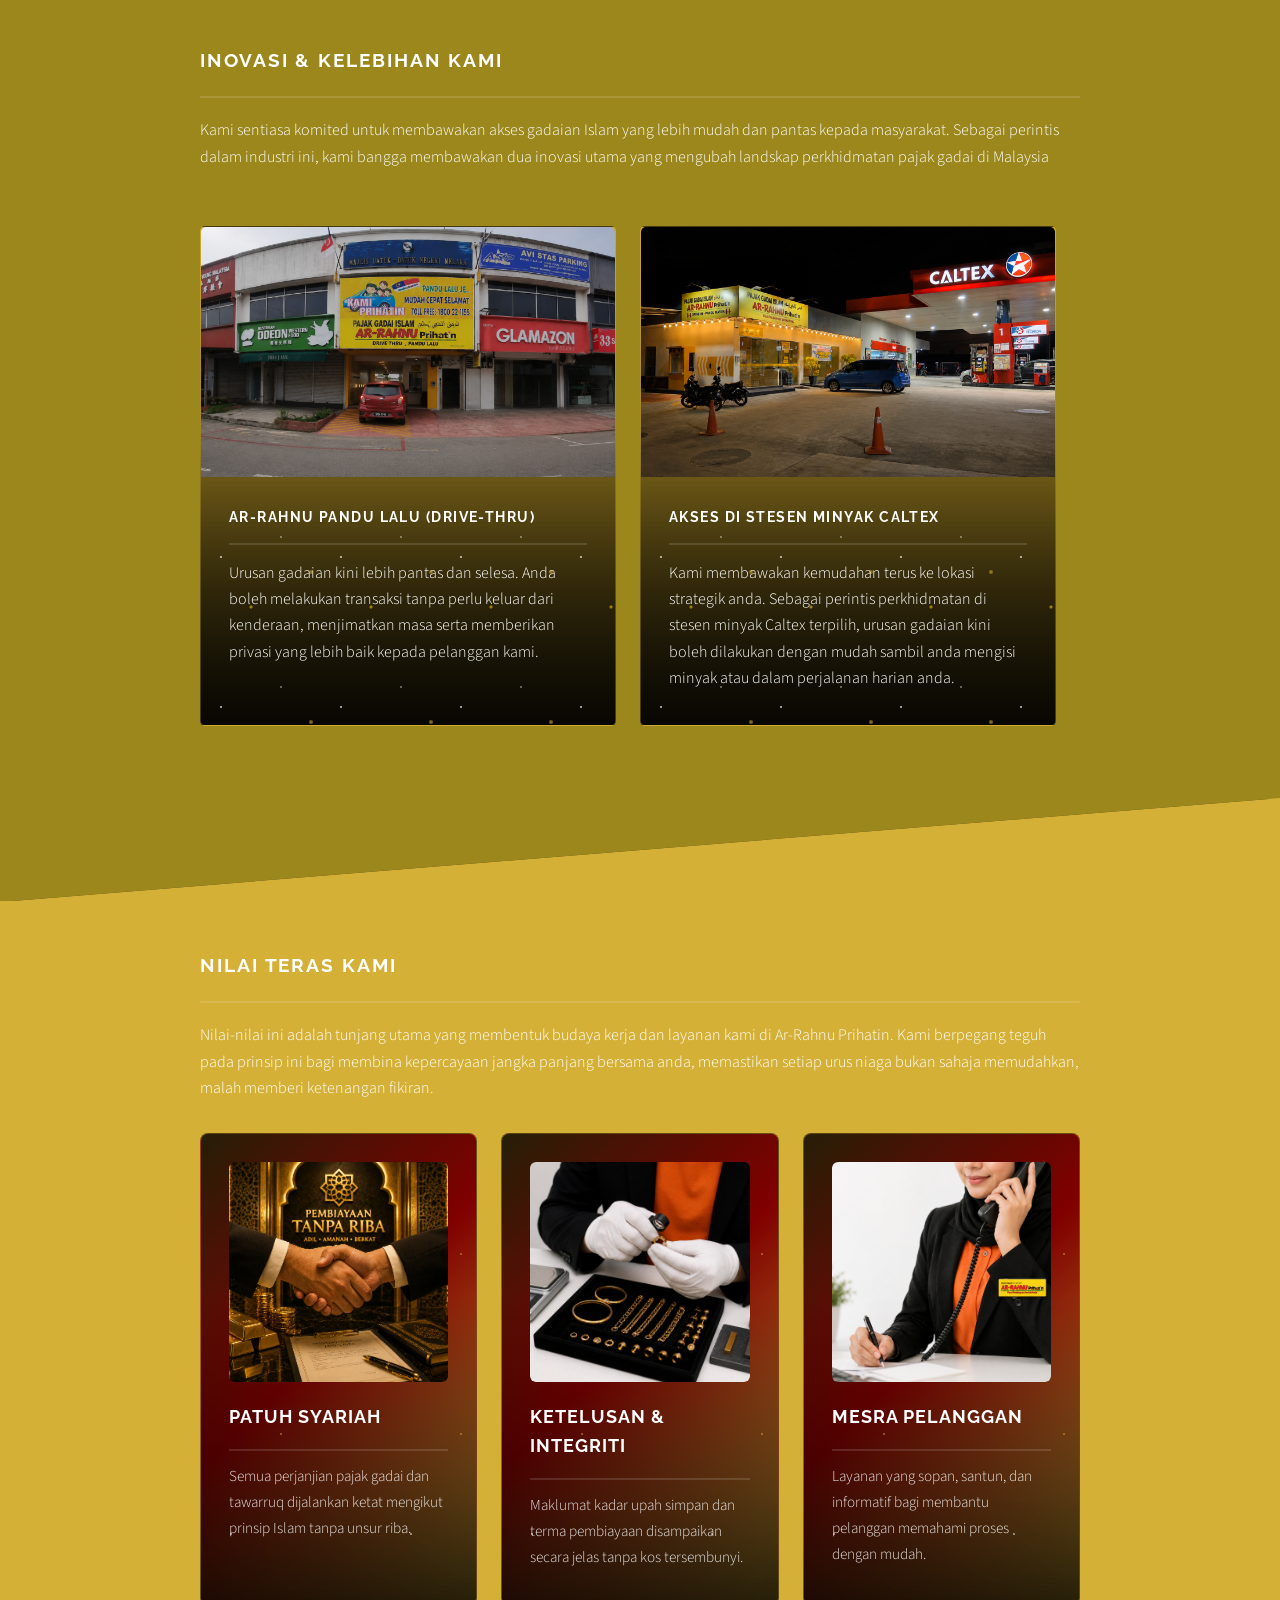
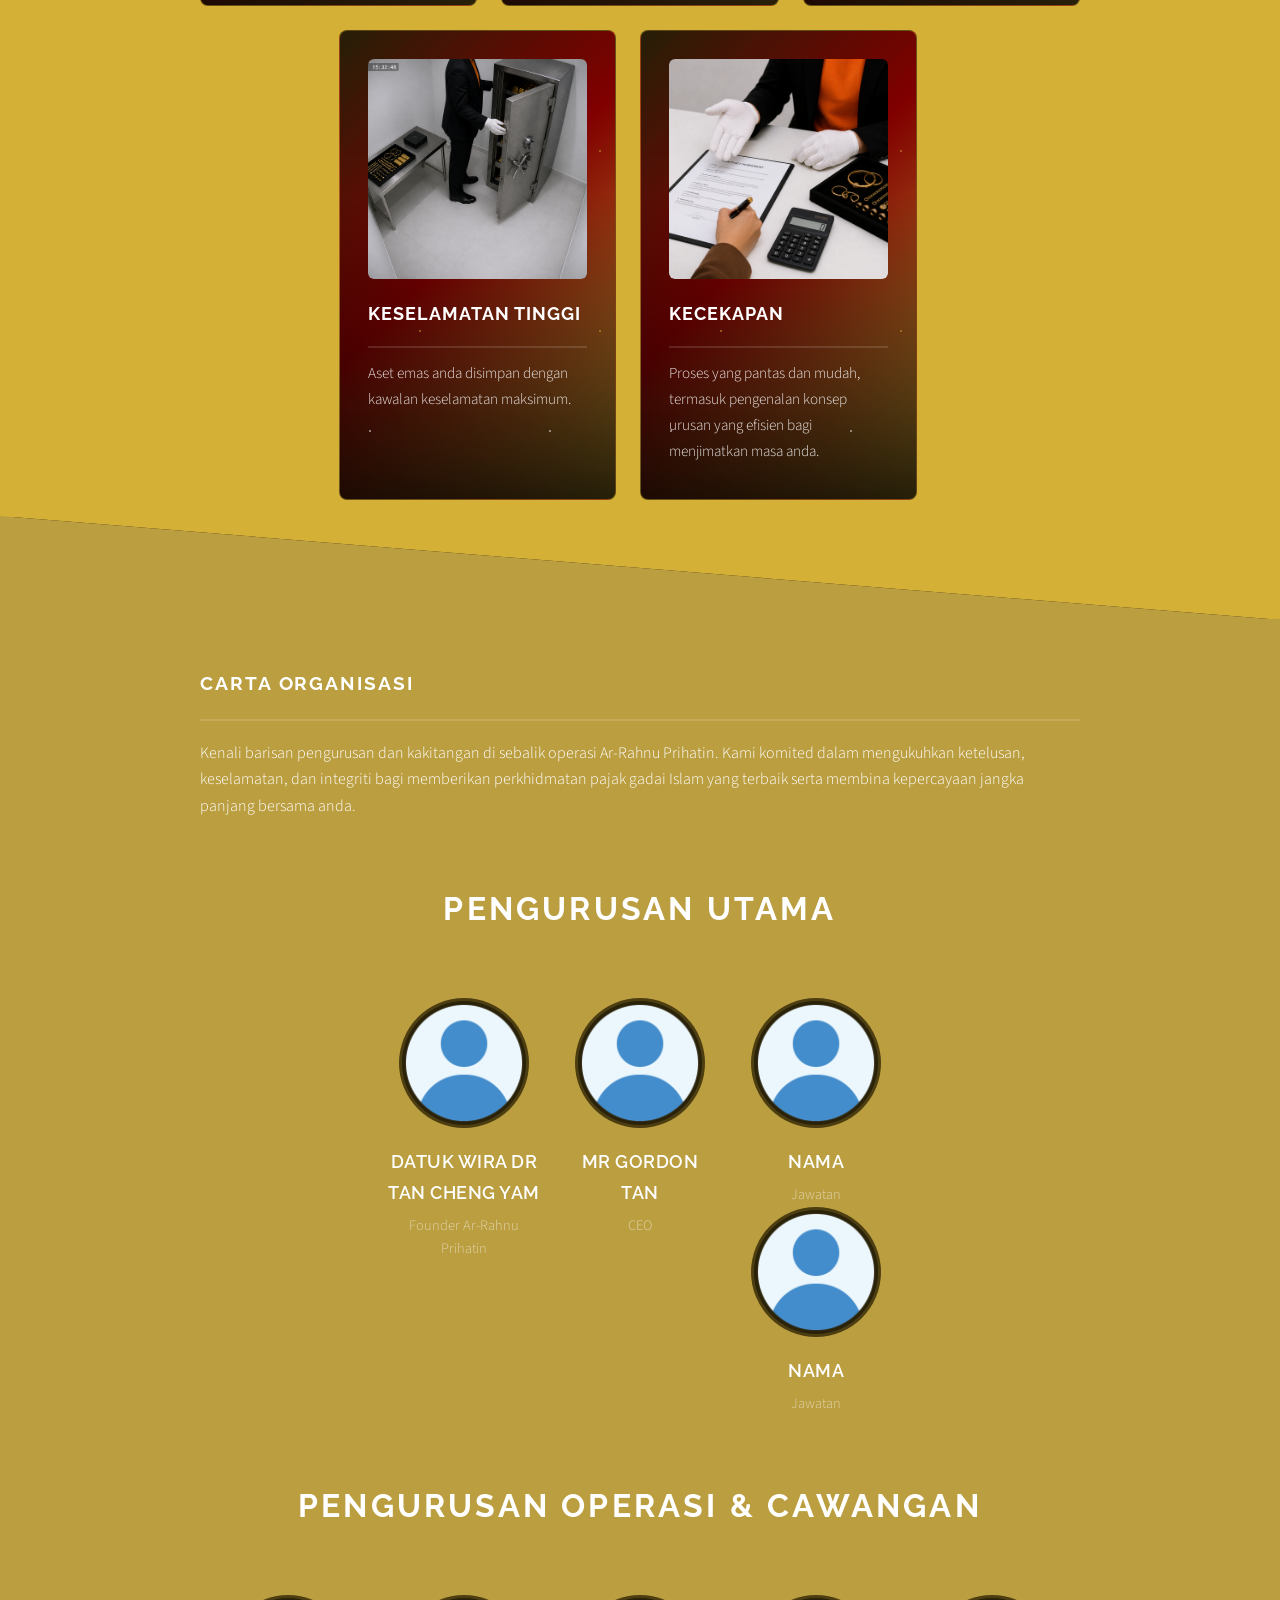
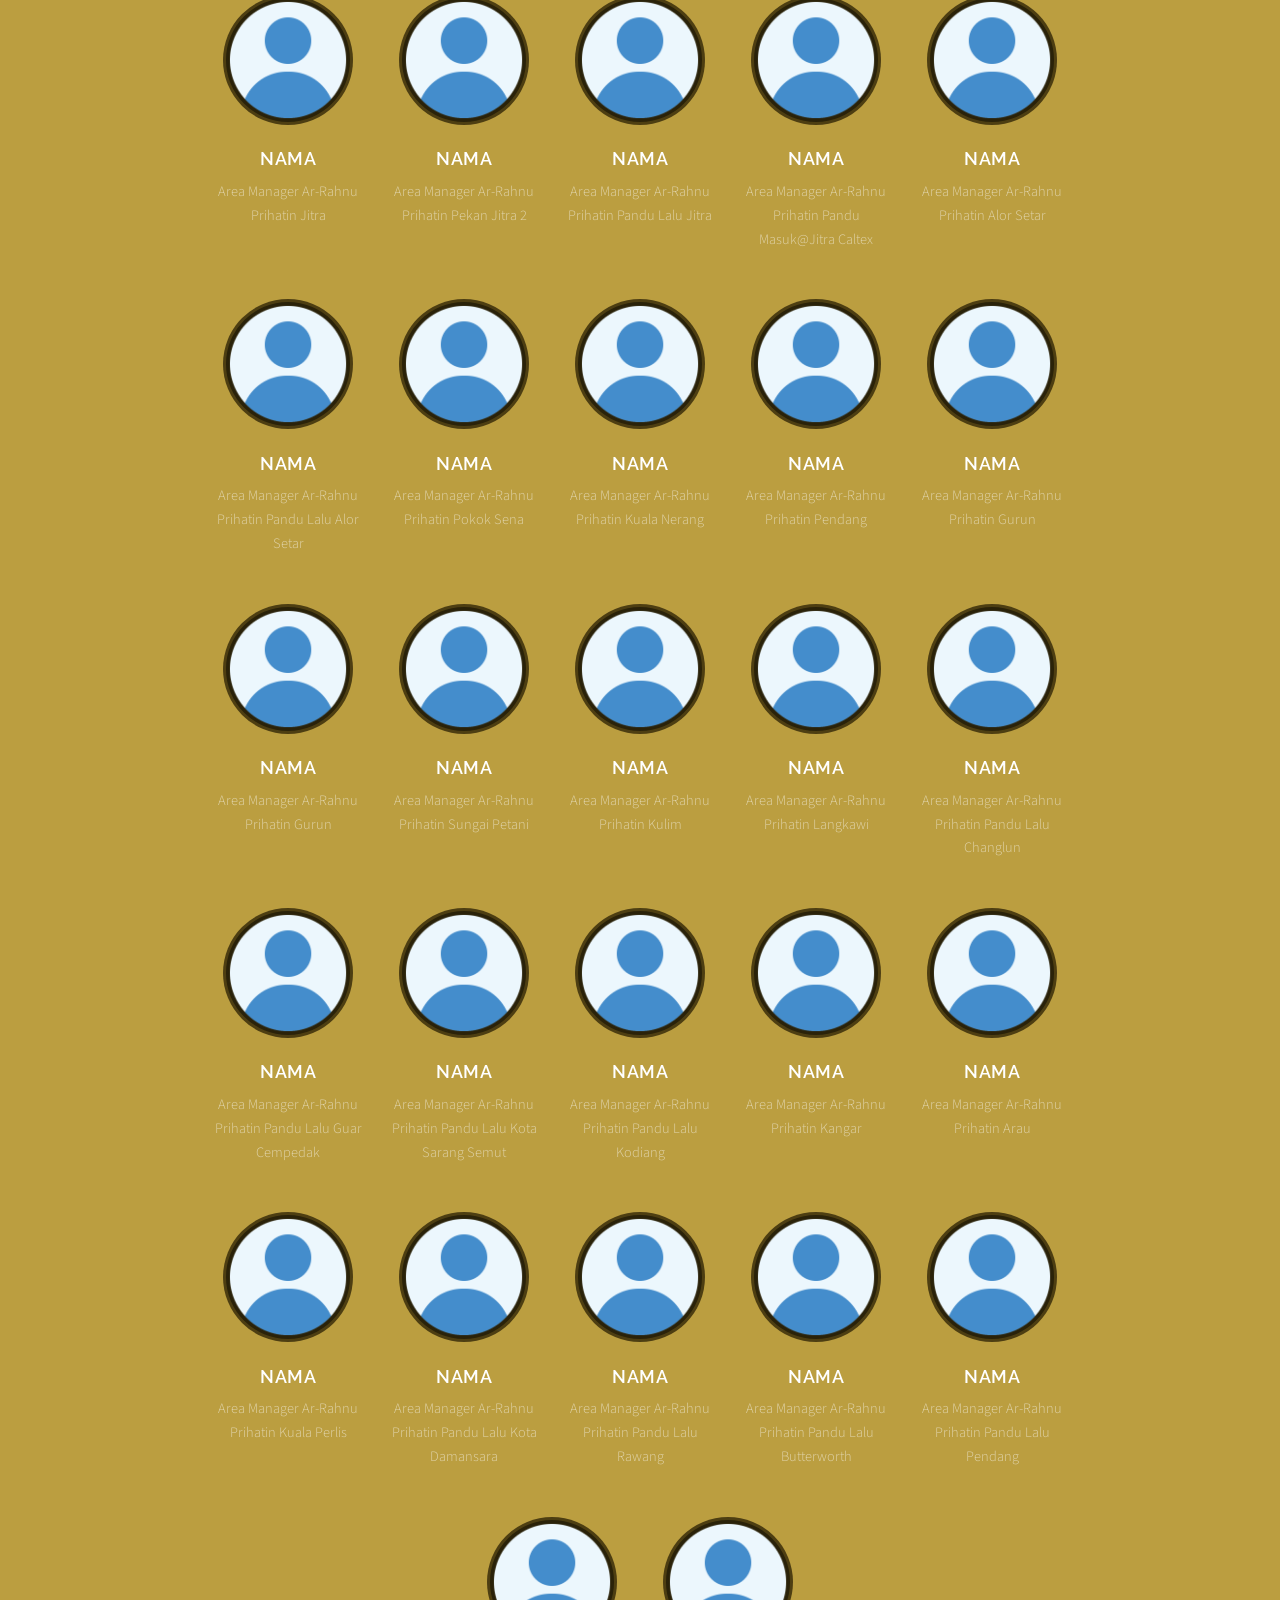
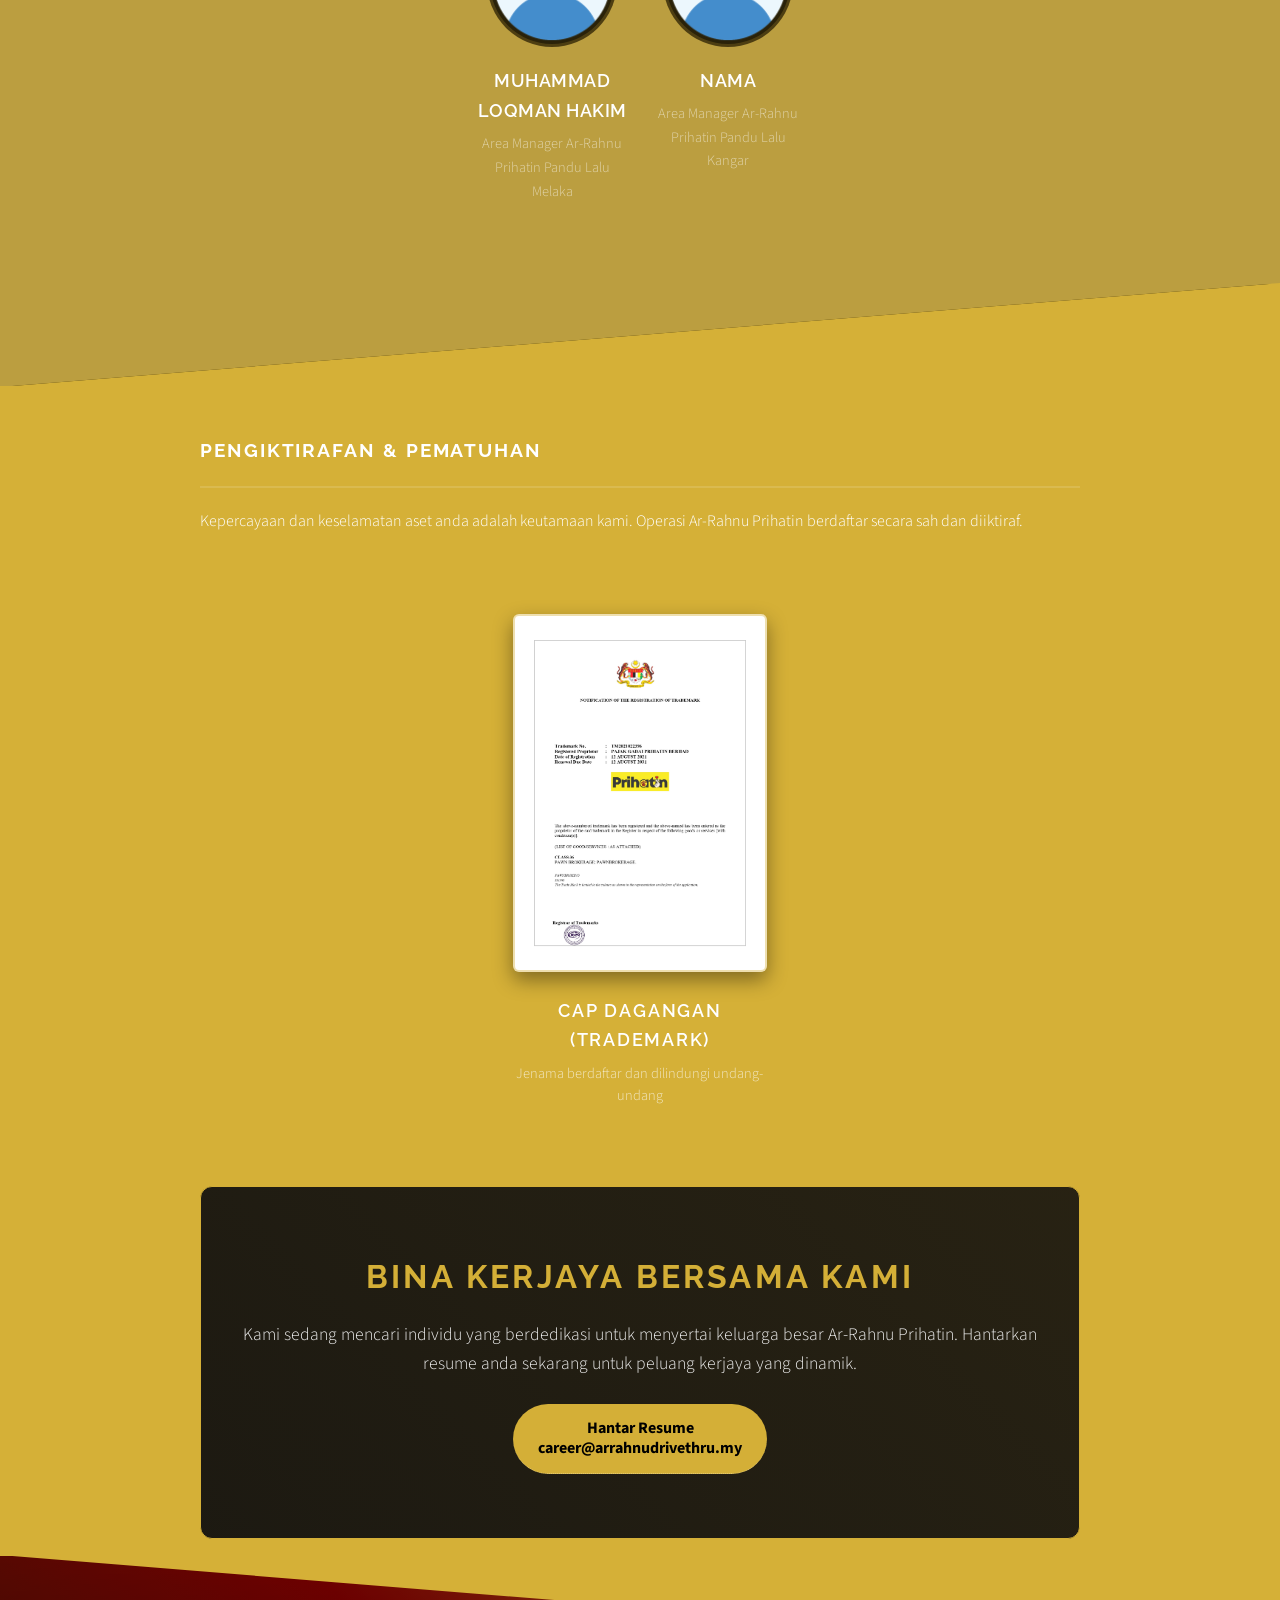
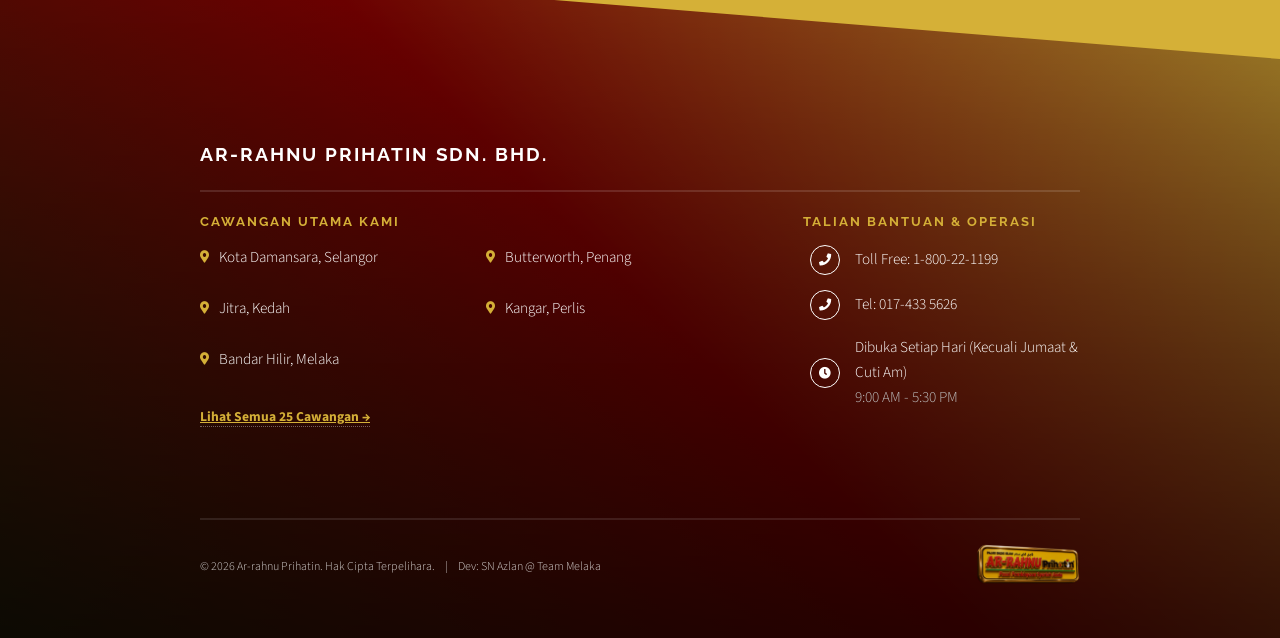
==== commit fab5b083: "Add files via upload" ====
--- a/about.html
+++ b/about.html
@@ -53,10 +53,9 @@
 			</div>
 		</section>
 
-		<!-- Profil Syarikat -->
+		<!-- Company Profile -->
 		<section id="intro-service" class="wrapper spotlight style1">
 			<div class="inner">
-
 				<div class="content">
 					<h2 class="major">Profil Syarikat</h2>
 					<p>
@@ -64,11 +63,12 @@
 						ditubuhkan secara rasmi pada 24 Februari 2025. Kami hadir sebagai solusi
 						alternatif bagi menyediakan pembiayaan tunai segera yang telus, selamat,
 						dan 100% patuh Syariah berasaskan prinsip Tawarruq dan Rahn. Dengan kadar
-						keuntungan yang sangat rendah bermula dari 0.55% dan had pembiayaan sehingga
-						RM5,000, kami komited untuk memberikan akses kewangan yang mudah demi
+						keuntungan yang sangat rendah bermula dari 2.0% dan had pembiayaan sehingga
+						RM10,000, kami komited untuk memberikan akses kewangan yang mudah demi
 						kesejahteraan ekonomi komuniti.
 					</p>
 
+					<!-- Number's Animated -->
 					<section class="stats-section">
 						<div class="stat-box">
 							<div class="stat-number" data-target="1">0</div>
@@ -85,8 +85,9 @@
 							<div class="stat-text">Cawangan di Seluruh<br>Malaysia</div>
 						</div>
 					</section>
+
+					<!-- Vision & Mission -->
 					<section class="vision-mission-section">
-
 						<div class="vm-box">
 							<h3>Visi Kami</h3>
 							<p>
@@ -109,12 +110,12 @@
 									staf dan penggunaan teknologi terkini.</li>
 							</ul>
 						</div>
-
 					</section>
 				</div>
 			</div>
 		</section>
 
+		<!-- Innovation -->
 		<section id="four" class="wrapper alt style1">
 			<div class="inner">
 				<h2 class="major">Inovasi & Kelebihan Kami</h2>
@@ -140,7 +141,7 @@
 			</div>
 		</section>
 
-		<!-- Nilai Teras Cards -->
+		<!-- Core Values -->
 		<section id="wrapper">
 			<!-- Cards -->
 			<section id="four" class="wrapper alt style2">
@@ -151,6 +152,7 @@
 						anda, memastikan setiap urus niaga bukan sahaja memudahkan, malah memberi ketenangan fikiran.
 					</p>
 					<section class="features-services">
+						<!-- Patuh Syariah's Desc -->
 						<article>
 							<a class="image"><img src="images/LamanUtama/HandShake.png" alt=""></a>
 							<h3 class="major">Patuh Syariah</h3>
@@ -158,6 +160,7 @@
 								unsur riba.</p> <br>
 						</article>
 
+						<!-- Integrity's Desc -->
 						<article>
 							<a class="image"><img src="images/Perkhidmatan/PenilaianEmas.png" alt=""></a>
 							<h3 class="major">Ketelusan & Integriti</h3>
@@ -165,6 +168,7 @@
 								tersembunyi.</p> <br>
 						</article>
 
+						<!-- Friendly's Desc -->
 						<article>
 							<a class="image"><img src="images/LamanUtama/CustomerService.png" alt=""></a>
 							<h3 class="major">Mesra Pelanggan</h3>
@@ -172,12 +176,14 @@
 								mudah.</p> <br>
 						</article>
 
+						<!-- High Security's Desc -->
 						<article>
 							<a class="image"><img src="images/Perkhidmatan/SimpananSelamat.png" alt=""></a>
 							<h3 class="major">Keselamatan Tinggi</h3>
 							<p>Aset emas anda disimpan dengan kawalan keselamatan maksimum.</p> <br>
 						</article>
 
+						<!-- Efficiency's Desc -->
 						<article>
 							<a class="image"><img src="images/Perkhidmatan/PembaharuanTempoh.png" alt=""></a>
 							<h3 class="major">Kecekapan</h3>
@@ -189,203 +195,206 @@
 				</div>
 			</section>
 
-			<!-- Visi  -->
+			<!-- Organization's Chart  -->
 			<section id="process" class="wrapper alt style3">
 				<div class="inner">
 					<h2 class="major">CARTA ORGANISASI</h2>
 					<p>Kenali barisan pengurusan dan kakitangan di sebalik operasi Ar-Rahnu Prihatin. Kami komited dalam
 						mengukuhkan ketelusan, keselamatan, dan integriti bagi memberikan perkhidmatan pajak gadai Islam
 						yang terbaik serta membina kepercayaan jangka panjang bersama anda.</p>
+					
+					<!-- Main Management -->
 					<section class="team-section">
 						<h2 class="section-title">Pengurusan Utama</h2>
 						<br><br>
 						<div class="team-grid">
-							<!-- 1 -->
+	
 							<div class="team-member">
 								<img src="images/Team Members/profile.png" alt="Nama">
 								<h4>Datuk Wira Dr Tan Cheng Yam</h4>
 								<p>Founder Ar-Rahnu Prihatin</p>
 							</div>
-							<!-- 2 -->
+
 							<div class="team-member">
 								<img src="images/Team Members/profile.png" alt="Nama">
 								<h4>Mr Gordon Tan</h4>
 								<p>CEO</p>
 							</div>
-							<!-- 3 -->
-							<div class="team-member">
-								<img src="images/Team Members/profile.png" alt="Nama">
-								<h4>Test</h4>
-								<p>Test</p>
-							</div>
-							<!-- 4 -->
-							<div class="team-member">
-								<img src="images/Team Members/profile.png" alt="Nama">
-								<h4>Test</h4>
-								<p>Test</p>
-							</div>
-					</section>
+
+							<div class="team-member">
+								<img src="images/Team Members/profile.png" alt="Nama">
+								<h4>NAMA</h4>
+								<p>Jawatan</p>
+
+							<div class="team-member">
+								<img src="images/Team Members/profile.png" alt="Nama">
+								<h4>NAMA</h4>
+								<p>Jawatan</p>
+							</div>
+					</section>
+
+					<!-- Branch Management -->
 					<section class="team-section">
 						<h2 class="section-title">Pengurusan Operasi & Cawangan</h2>
 						<br><br>
 						<div class="team-grid">
-							<!-- 1 -->
+
 							<div class="team-member">
 								<img src="images/Team Members/profile.png" alt="Nama">
 								<h4>Nama</h4>
 								<p>Area Manager Ar-Rahnu Prihatin Jitra</p>
 							</div>
-							<!-- 2 -->
+
 							<div class="team-member">
 								<img src="images/Team Members/profile.png" alt="Nama">
 								<h4>Nama</h4>
 								<p>Area Manager Ar-Rahnu Prihatin Pekan Jitra 2</p>
 							</div>
-							<!-- 3 -->
+
 							<div class="team-member">
 								<img src="images/Team Members/profile.png" alt="Nama">
 								<h4>Nama</h4>
 								<p>Area Manager Ar-Rahnu Prihatin Pandu Lalu Jitra</p>
 							</div>
-							<!-- 4 -->
+	
 							<div class="team-member">
 								<img src="images/Team Members/profile.png" alt="Nama">
 								<h4>Nama</h4>
 								<p>Area Manager Ar-Rahnu Prihatin Pandu Masuk@Jitra Caltex</p>
 							</div>
-							<!-- 5 -->
+				
 							<div class="team-member">
 								<img src="images/Team Members/profile.png" alt="Nama">
 								<h4>Nama</h4>
 								<p>Area Manager Ar-Rahnu Prihatin Alor Setar</p>
 							</div>
-							<!-- 6 -->
+			
 							<div class="team-member">
 								<img src="images/Team Members/profile.png" alt="Nama">
 								<h4>Nama</h4>
 								<p>Area Manager Ar-Rahnu Prihatin Pandu Lalu Alor Setar</p>
 							</div>
-							<!-- 7 -->
+				
 							<div class="team-member">
 								<img src="images/Team Members/profile.png" alt="Nama">
 								<h4>Nama</h4>
 								<p>Area Manager Ar-Rahnu Prihatin Pokok Sena</p>
 							</div>
-							<!-- 8 -->
+			
 							<div class="team-member">
 								<img src="images/Team Members/profile.png" alt="Nama">
 								<h4>Nama</h4>
 								<p>Area Manager Ar-Rahnu Prihatin Kuala Nerang</p>
 							</div>
-							<!-- 9 -->
+			
 							<div class="team-member">
 								<img src="images/Team Members/profile.png" alt="Nama">
 								<h4>Nama</h4>
 								<p>Area Manager Ar-Rahnu Prihatin Pendang</p>
 							</div>
-							<!-- 10 -->
+				
 							<div class="team-member">
 								<img src="images/Team Members/profile.png" alt="Nama">
 								<h4>Nama</h4>
 								<p>Area Manager Ar-Rahnu Prihatin Gurun</p>
 							</div>
-							<!-- 11 -->
+			
 							<div class="team-member">
 								<img src="images/Team Members/profile.png" alt="Nama">
 								<h4>Nama</h4>
 								<p>Area Manager Ar-Rahnu Prihatin Gurun</p>
 							</div>
-							<!-- 12 -->
+			
 							<div class="team-member">
 								<img src="images/Team Members/profile.png" alt="Nama">
 								<h4>Nama</h4>
 								<p>Area Manager Ar-Rahnu Prihatin Sungai Petani</p>
 							</div>
-							<!-- 13 -->
+					
 							<div class="team-member">
 								<img src="images/Team Members/profile.png" alt="Nama">
 								<h4>Nama</h4>
 								<p>Area Manager Ar-Rahnu Prihatin Kulim</p>
 							</div>
-							<!-- 14 -->
+			
 							<div class="team-member">
 								<img src="images/Team Members/profile.png" alt="Nama">
 								<h4>Nama</h4>
 								<p>Area Manager Ar-Rahnu Prihatin Langkawi</p>
 							</div>
-							<!-- 15 -->
+				
 							<div class="team-member">
 								<img src="images/Team Members/profile.png" alt="Nama">
 								<h4>Nama</h4>
 								<p>Area Manager Ar-Rahnu Prihatin Pandu Lalu Changlun</p>
 							</div>
-							<!-- 16 -->
+		
 							<div class="team-member">
 								<img src="images/Team Members/profile.png" alt="Nama">
 								<h4>Nama</h4>
 								<p>Area Manager Ar-Rahnu Prihatin Pandu Lalu Guar Cempedak</p>
 							</div>
-							<!-- 17 -->
+				
 							<div class="team-member">
 								<img src="images/Team Members/profile.png" alt="Nama">
 								<h4>Nama</h4>
 								<p>Area Manager Ar-Rahnu Prihatin Pandu Lalu Kota Sarang Semut</p>
 							</div>
-							<!-- 18 -->
+			
 							<div class="team-member">
 								<img src="images/Team Members/profile.png" alt="Nama">
 								<h4>Nama</h4>
 								<p>Area Manager Ar-Rahnu Prihatin Pandu Lalu Kodiang</p>
 							</div>
-							<!-- 19 -->
+			
 							<div class="team-member">
 								<img src="images/Team Members/profile.png" alt="Nama">
 								<h4>Nama</h4>
 								<p>Area Manager Ar-Rahnu Prihatin Kangar</p>
 							</div>
-							<!-- 20 -->
+			
 							<div class="team-member">
 								<img src="images/Team Members/profile.png" alt="Nama">
 								<h4>Nama</h4>
 								<p>Area Manager Ar-Rahnu Prihatin Arau</p>
 							</div>
-							<!-- 21 -->
+				
 							<div class="team-member">
 								<img src="images/Team Members/profile.png" alt="Nama">
 								<h4>Nama</h4>
 								<p>Area Manager Ar-Rahnu Prihatin Kuala Perlis</p>
 							</div>
-							<!-- 22 -->
+				
 							<div class="team-member">
 								<img src="images/Team Members/profile.png" alt="Nama">
 								<h4>Nama</h4>
 								<p>Area Manager Ar-Rahnu Prihatin Pandu Lalu Kota Damansara</p>
 							</div>
-							<!-- 23 -->
+					
 							<div class="team-member">
 								<img src="images/Team Members/profile.png" alt="Nama">
 								<h4>Nama</h4>
 								<p>Area Manager Ar-Rahnu Prihatin Pandu Lalu Rawang</p>
 							</div>
-							<!-- 24 -->
+				
 							<div class="team-member">
 								<img src="images/Team Members/profile.png" alt="Nama">
 								<h4>Nama</h4>
 								<p>Area Manager Ar-Rahnu Prihatin Pandu Lalu Butterworth</p>
 							</div>
-							<!-- 25 -->
+				
 							<div class="team-member">
 								<img src="images/Team Members/profile.png" alt="Nama">
 								<h4>Nama</h4>
 								<p>Area Manager Ar-Rahnu Prihatin Pandu Lalu Pendang</p>
 							</div>
-							<!-- 10 -->
+						
 							<div class="team-member">
 								<img src="images/Team Members/profile.png" alt="Nama">
 								<h4>Muhammad Loqman Hakim</h4>
 								<p>Area Manager Ar-Rahnu Prihatin Pandu Lalu Melaka</p>
 							</div>
-							<!-- 10 -->
+						
 							<div class="team-member">
 								<img src="images/Team Members/profile.png" alt="Nama">
 								<h4>Nama</h4>
@@ -395,6 +404,7 @@
 				</div>
 			</section>
 
+			<!-- Certification -->
 			<section id="four" class="wrapper alt style2">
 				<div class="inner">
 					<h2 class="major">Pengiktirafan & Pematuhan</h2>
@@ -403,9 +413,7 @@
 
 					<section class="cert-section">
 						<div class="cert-grid">
-							<!-- Copy Paste Sijil Bermula Di Sini -->
-
-							<!-- SIJIL TRADEMARK -->
+							<!-- Trademark -->
 							<div class="cert-card">
 								<div class="cert-image-wrapper">
 									<img class="zoomable"
@@ -415,8 +423,6 @@
 								<h4>Cap Dagangan (Trademark)</h4>
 								<p>Jenama berdaftar dan dilindungi undang-undang</p>
 							</div>
-
-							<!-- Copy Paste Sijil Jangan Melebihi Di Sini -->
 						</div>
 					</section>
 
@@ -425,31 +431,32 @@
 						<img class="lightbox-img" src="" alt="Zoomed Certificate">
 					</div>
 
+					<!-- Career's email -->
 					<section class="career-banner">
-    <div class="career-content">
-        <h2>Bina Kerjaya Bersama Kami</h2>
-        <p>Kami sedang mencari individu yang berdedikasi untuk menyertai keluarga besar Ar-Rahnu Prihatin. Hantarkan resume anda sekarang untuk peluang kerjaya yang dinamik.</p>
-        <a href="mailto:career@arrahnudrivethru.my" class="career-btn">
-            Hantar Resume (career@arrahnudrivethru.my)
-        </a>
-    </div>
-</section>
+						<div class="career-content">
+							<h2>Bina Kerjaya Bersama Kami</h2>
+							<p>Kami sedang mencari individu yang berdedikasi untuk menyertai keluarga besar Ar-Rahnu
+								Prihatin. Hantarkan resume anda sekarang untuk peluang kerjaya yang dinamik.</p>
+							<a href="mailto:career@arrahnudrivethru.my" class="career-btn">
+								Hantar Resume <br> career@arrahnudrivethru.my
+							</a>
+						</div>
+					</section>
 				</div>
 			</section>
 
+			<!-- Footer -->
 			<section id="footer">
 				<div class="inner">
 					<h2 class="major">AR-RAHNU PRIHATIN SDN. BHD.</h2>
-
 					<div
 						style="display: flex; flex-wrap: wrap; justify-content: space-between; align-items: flex-start; gap: 3em; margin-bottom: 3em;">
-
 						<div style="flex: 2; min-width: 300px;">
+
+							<!-- Main's Branch -->
 							<h3 style="font-size: 0.8em; letter-spacing: 2px; color: #d4af37;">CAWANGAN UTAMA KAMI</h3>
-
 							<div
 								style="display: grid; grid-template-columns: repeat(auto-fit, minmax(200px, 1fr)); gap: 1.2em; font-size: 0.95em;">
-
 								<div style="margin-bottom: 0.5em;">
 									<a href="contact.html?search=Kota%20Damansara"
 										style="color: #fff; text-decoration: none; border-bottom: none; display: flex; align-items: center; transition: 0.3s;"
@@ -471,7 +478,7 @@
 								</div>
 
 								<div style="margin-bottom: 0.5em;">
-									<a href="contact.html?search=Jitra"
+									<a href="contact.html?search=Kompleks%20Jitra"
 										style="color: #fff; text-decoration: none; border-bottom: none; display: flex; align-items: center; transition: 0.3s;"
 										onmouseover="this.style.color='#d4af37'" onmouseout="this.style.color='#fff'">
 										<i class="icon solid fa-map-marker-alt"
@@ -481,7 +488,7 @@
 								</div>
 
 								<div style="margin-bottom: 0.5em;">
-									<a href="contact.html?search=Kangar"
+									<a href="contact.html?search=PKENPS%20Kangar"
 										style="color: #fff; text-decoration: none; border-bottom: none; display: flex; align-items: center; transition: 0.3s;"
 										onmouseover="this.style.color='#d4af37'" onmouseout="this.style.color='#fff'">
 										<i class="icon solid fa-map-marker-alt"
@@ -499,9 +506,7 @@
 										<span>Bandar Hilir, Melaka</span>
 									</a>
 								</div>
-
-							</div>
-
+							</div>
 							<div style="margin-top: 1.5em;">
 								<a href="contact.html"
 									style="font-size: 0.85em; color: #d4af37; text-decoration: underline; font-weight: bold;">Lihat
@@ -509,48 +514,58 @@
 							</div>
 						</div>
 
-						<div style="flex: 1; min-width: 250px;">
-							<h3 style="font-size: 0.8em; letter-spacing: 2px; color: #d4af37;">TALIAN BANTUAN & OPERASI
-							</h3>
-							<ul style="list-style: none; padding: 0; margin: 0; font-size: 0.95em;">
-								<li style="margin-bottom: 1em; display: flex; align-items: center;">
-									<i class="icon solid fa-phone"
-										style="display: inline-flex; align-items: center; justify-content: center; width: 30px; height: 30px; border: 1px solid #fff; border-radius: 50%; margin-right: 15px; font-size: 0.8em; flex-shrink: 0;"></i>
-									<span>Toll Free: 1-800-22-1199</span>
-								</li>
-								<li style="margin-bottom: 1em; display: flex; align-items: center;">
-									<i class="icon solid fa-phone"
-										style="display: inline-flex; align-items: center; justify-content: center; width: 30px; height: 30px; border: 1px solid #fff; border-radius: 50%; margin-right: 15px; font-size: 0.8em; flex-shrink: 0;"></i>
-									<span>Tel: 017-433 5626</span>
-								</li>
-								<li style="display: flex; align-items: center;">
-									<i class="icon solid fa-clock"
-										style="display: inline-flex; align-items: center; justify-content: center; width: 30px; height: 30px; border: 1px solid #fff; border-radius: 50%; margin-right: 15px; font-size: 0.8em; flex-shrink: 0;"></i>
-									<span>Dibuka Setiap Hari (Kecuali Jumaat & Cuti Am)<br><small
-											style="color: #bbb;">9:00 AM - 5:30 PM</small></span>
-								</li>
-							</ul>
-						</div>
-
+						<!-- Phone Num & Operations -->
+					<div style="flex: 1; min-width: 250px;">
+						<h3 style="font-size: 0.8em; letter-spacing: 2px; color: #d4af37;">TALIAN BANTUAN & OPERASI</h3>
+						<ul style="list-style: none; padding: 0; margin: 0; font-size: 0.95em;">
+
+							<li style="margin-bottom: 1em; display: flex; align-items: center;">
+								<i class="icon solid fa-phone"
+									style="display: inline-flex; align-items: center; justify-content: center; width: 30px; height: 30px; border: 1px solid #fff; border-radius: 50%; margin-right: 15px; font-size: 0.8em; flex-shrink: 0;"></i>
+								<span>
+									<a href="tel:1800221199"
+										style="color: #fff; text-decoration: none; border-bottom: none; display: inline-block; transition: 0.3s;"
+										onmouseover="this.style.color='#d4af37'" onmouseout="this.style.color='#fff'">
+										Toll Free: 1-800-22-1199
+									</a>
+								</span>
+							</li>
+
+							<li style="margin-bottom: 1em; display: flex; align-items: center;">
+								<i class="icon solid fa-phone"
+									style="display: inline-flex; align-items: center; justify-content: center; width: 30px; height: 30px; border: 1px solid #fff; border-radius: 50%; margin-right: 15px; font-size: 0.8em; flex-shrink: 0;"></i>
+								<span>
+									<a href="tel:0174335626"
+										style="color: #fff; text-decoration: none; border-bottom: none; display: inline-block; transition: 0.3s;"
+										onmouseover="this.style.color='#d4af37'" onmouseout="this.style.color='#fff'">
+										Tel: 017-433 5626
+									</a>
+								</span>
+							</li>
+
+							<li style="display: flex; align-items: center;">
+								<i class="icon solid fa-clock"
+									style="display: inline-flex; align-items: center; justify-content: center; width: 30px; height: 30px; border: 1px solid #fff; border-radius: 50%; margin-right: 15px; font-size: 0.8em; flex-shrink: 0;"></i>
+								<span>Dibuka Setiap Hari (Kecuali Jumaat & Cuti Am)<br><small style="color: #bbb;">9:00
+										AM - 5:30 PM</small></span>
+							</li>
+						</ul>
 					</div>
+					</div>
 
 					<hr style="border-color: rgba(255, 255, 255, 0.1); margin-bottom: 1.5em;" />
 
-					<div
-						style="display: flex; flex-wrap: wrap; justify-content: space-between; align-items: center; gap: 1em; font-size: 0.75em; opacity: 0.8;">
+					<!-- Copyright -->
+					<div style="display: flex; flex-wrap: wrap; justify-content: space-between; align-items: center; gap: 1em; font-size: 0.75em; opacity: 0.8;">
 						<div style="display: flex; flex-wrap: wrap; gap: 10px; align-items: center;">
 							<span>&copy; 2026 Ar-rahnu Prihatin. Hak Cipta Terpelihara.</span>
 							<span class="desktop-only">|</span>
-							<span>Dev: <a href="https://www.linkedin.com/in/siti-nor-aisyah-mohd-azlan-775612323/"
-									target="_blank" style="border-bottom: none;">SN Azlan @ Team Melaka Raya</a></span>
-						</div>
-
+							<span>Dev: <a id="sn-credit" href="https://www.linkedin.com/in/siti-nor-aisyah-mohd-azlan-775612323/" target="_blank" style="border-bottom: none;">SN Azlan @ Team Melaka</a></span>
+						</div>
 						<div>
-							<img src="images/LamanUtama/Logo 3d.png" alt="Ar-rahnu Prihatin"
-								style="height: 40px; width: auto; object-fit: contain;" />
+							<img src="images/LamanUtama/Logo 3d.png" alt="Ar-rahnu Prihatin" style="height: 40px; width: auto; object-fit: contain;" />
 						</div>
 					</div>
-
 				</div>
 			</section>
 	</div>
@@ -565,4 +580,4 @@
 
 </body>
 
-</html>
+</html>
--- a/assets/css/main.css
+++ b/assets/css/main.css
@@ -37,24 +37,22 @@
 	list-style: none;
 }
 
-/* REVISED by SN Azlan - Hero Logo Style */
 .logo-container {
-    display: flex;        /* Guna flex untuk senang center */
+    display: flex;        
     justify-content: center; 
     align-items: center;
-    width: 100%;          /* Ambil full lebar screen */
-    margin-bottom: 2em;   /* Jarakkan sikit dengan H2 di bawah */
+    width: 100%;         
+    margin-bottom: 2em;   
 }
 
 .custom-logo {
-    width: 100%;          /* Benarkan dia membesar */
-    max-width: 1000px;     /* Set limit supaya tak pecah/pixelated kalau screen PC besar sangat */
-    height: auto;         /* Auto height supaya ratio kekal (tak penyet) */
+    width: 100%;          
+    max-width: 1000px;     
+    height: auto;         
     display: block;
-    filter: drop-shadow(0 0 10px rgba(0,0,0,0.3)); /* Shadow lebih tebal sikit bagi nampak 'bold' */
+    filter: drop-shadow(0 0 10px rgba(0,0,0,0.3)); 
 }
 
-/* Untuk Screen Phone */
 @media screen and (max-width: 480px) {
     .custom-logo {
         max-width: 280px; /* Saiz yang cun untuk skrin phone */
@@ -133,7 +131,6 @@
     position: relative; 
 }
 
-/* GLITTER */
 body::before {
     content: "";
     position: fixed; 
@@ -159,7 +156,6 @@
     animation: glitterMove 15s linear infinite;
 }
 
-/* ANIMATION MOVEMENT */
 @keyframes glitterMove {
     from {
         background-position: 
@@ -2156,7 +2152,7 @@
 
 		}
 
-/* Section/Article */
+/* Section Article */
 
 	section.special, article.special {
 		text-align: center;
@@ -2539,24 +2535,23 @@
 				width: 100%;
 			}
 
-		/* SERVICE INTRO IMAGE */
+		/* Service Intro Image */
 		.image.service-slideshow {
 			width: 15em !important;
-			height: 15em !important; /* Paksa height sama untuk 1:1 */
+			height: 15em !important; 
 			aspect-ratio: 1 / 1 !important;
 			overflow: hidden !important; 
-			border-radius: 1.5em !important; /* Bucu bulat sederhana */
+			border-radius: 1.5em !important; 
 			display: block !important;
 			position: relative;
 			flex-shrink: 0;
 			isolation: isolate; 
 			-webkit-mask-image: -webkit-radial-gradient(white, black);
 			
-			/* SPACE BETWEEN IMAGE & TEXT */
-			margin-right: 3em !important; /* ini yang control jarak dengan text */
-		}
-
-		/* IMAGE */
+	
+			margin-right: 3em !important; 
+		}
+
 		.image.service-slideshow img,
 		.image.left.service-slideshow img {
 			width: 100% !important;
@@ -2567,327 +2562,313 @@
 			border-radius: 1.5em !important;
 		}
 
-		/* DESKTOP */
 		.image.left.service-slideshow {
 			float: left !important;
 			max-width: none !important; 
-			margin: 0em 1.5em !important; /* tambah space kanan */
+			margin: 0em 1.5em !important;
 			padding: 0 !important; 
 			top: 0 !important;
 		}
 
-		/* MOBILE */
-		/* Pastikan ini di bahagian paling bawah CSS anda */
-@media screen and (max-width: 736px) {
-    
-    /* 1. Reset padding pada wrapper supaya gambar boleh 'touch' tepi skrin */
-    #intro-service.wrapper.spotlight .inner {
-        flex-direction: column !important;
-        padding-left: 0 !important;  /* Buang padding kiri */
-        padding-right: 0 !important; /* Buang padding kanan */
-        text-align: left !important;
-    }
-
-    /* 2. Ubah gambar supaya dia 'center' dan ada ruang kiri-kanan yang seimbang */
-    .image.service-slideshow {
-        width: calc(100% - 2em) !important; /* Kurangkan width sikit untuk bagi ruang */
-        margin: 0 auto 2em auto !important; /* 'auto' kiri-kanan akan seimbangkan gambar */
-        height: 250px !important;
-        float: none !important;
-        display: block !important;
-        border-radius: 0.5em !important; /* Tambah sedikit round corner supaya nampak kemas */
-    }
-
-    /* 3. Pastikan teks tidak ikut rapat ke tepi (kekalkan padding teks asal) */
-    #intro-service .content {
-        padding: 0 1.5em !important; /* Bagi ruang sikit kat teks supaya tak lekat kat skrin */
-        text-align: left !important;
-        width: 100% !important;
-    }
-}
-
-		/* FORCE LEFT ALIGN + JUSTIFIED TEXT ONLY FOR INTRO SERVICE */
-		#intro-service.wrapper.spotlight .inner {
-			flex-direction: row !important; /* cancel row-reverse */
-		}
-
-		/* TITLE LEFT */
-		#intro-service .content h2.major {
-			text-align: left !important;
-		}
-
-		/* PARAGRAPH JUSTIFIED */
-		#intro-service .content p {
-			text-align: justify !important;
-			text-justify: inter-word;
-		}
-
-		/* OPTIONAL: keep content block clean alignment */
-		#intro-service .content {
-			text-align: left !important; /* ensures headings stay left */
-		}
-
-		/* --- SEARCH BAR --- */
-.search-wrapper {
-    position: relative;
-    width: 100%;
-    margin: 0 auto 3em auto;
-    display: flex;
-    align-items: center;
-}
-
-.search-wrapper input {
-    width: 100%;
-    padding: 12px 45px 12px 20px;
-    border: 1px solid rgba(212, 175, 55, 0.5);
-    border-radius: 30px;
-    background: rgba(0, 0, 0, 0.2);
-    color: #fff;
-    outline: none;
-}
-
-.search-wrapper .search-icon {
-    position: absolute;
-    right: 20px;
-    color: #D4AF37;
-    pointer-events: none;
-}
-
-/* --- CAWANGAN GRID (Nama class baru) --- */
-.features-cawangan {
-    display: flex;
-    flex-wrap: wrap;
-    justify-content: center;
-    gap: 1.5em;
-}
-
-.features-cawangan article {
-    flex: 0 0 calc(50% - 0.75em); /* Default 2 Kolum */
-    padding: 1.5em;
-    background: linear-gradient(135deg, #111111 0%, #2a2209 45%, #8a6c1c 100%);
-    border-radius: 8px;
-    position: relative;
-    overflow: hidden;
-    border: 1px solid rgba(212,175,55,0.35);
-    transition: all 0.3s ease;
-    display: flex;
-    flex-direction: column;
-}
-
-.features-cawangan article:hover {
-    transform: translateY(-6px);
-    box-shadow: 0 12px 25px rgba(0,0,0,0.4);
-    border-color: rgba(212,175,55,0.8);
-}
-
-/* Internal structure */
-.cawangan-top {
-    display: flex;
-    gap: 1.25em;
-    align-items: center;
-    z-index: 2;
-}
-
-.cawangan-image {
-    flex: 0 0 90px;
-    height: 90px;
-}
-
-.cawangan-image img {
-    width: 100%;
-    height: 100%;
-    object-fit: cover;
-    border-radius: 8px;
-    display: block;
-}
-
-.cawangan-text {
-    flex: 1;
-    text-align: left;
-}
-
-.cawangan-text h3 {
-    margin-bottom: 0.3em;
-    font-size: 1.1em;
-    color: #D4AF37;
-    font-weight: bold;
-}
-
-.cawangan-text p {
-    font-size: 0.85em;
-    line-height: 1.5;
-    margin: 0;
-    color: rgba(255,255,255,0.9);
-}
-
-.cawangan-divider {
-    border: 0;
-    border-top: 1px solid rgba(212,175,55,0.3);
-    margin: 1.2em 0;
-    z-index: 2;
-}
-
-.cawangan-icons {
-    display: flex;
-    justify-content: space-evenly;
-    align-items: center;
-    z-index: 2;
-}
-
-.cawangan-icons a.icon {
-    display: inline-flex;
-    align-items: center;
-    justify-content: center;
-    width: 35px;
-    height: 35px;
-    border: 1px solid #fff;
-    border-radius: 50%;
-    text-decoration: none;
-    color: #fff;
-    transition: all 0.3s ease;
-}
-
-.cawangan-icons a.icon:hover {
-    border-color: #D4AF37;
-    color: #D4AF37;
-}
-
-/* Glitters (Guna class baru) */
-.features-cawangan article::before {
-    content: "";
-    position: absolute;
-    inset: 0;
-    pointer-events: none;
-    opacity: 0.35;
-    background-image: radial-gradient(2px 2px at 30px 40px, #fff 50%, transparent 51%), radial-gradient(2px 2px at 80px 120px, #D4AF37 50%, transparent 51%);
-    background-size: 180px 180px;
-    animation: sparkleMove 12s linear infinite;
-    z-index: 1;
-}
-
-/* RESPONSIVE */
-@media screen and (max-width: 736px) {
-    .features-cawangan article {
-        flex: 0 0 100%; /* Phone 1 kolum */
-    }
-}
-
-/* Container Utama */
-.career-banner {
-    width: 100%;
-    padding: 4em 2em;
-    margin-top: 3em;
-    position: relative;
-    overflow: hidden;
-    background: #111; /* Warna asas */
-    border-radius: 12px;
-    border: 1px solid #D4AF37;
-    text-align: center;
-}
-
-/* Animasi Background */
-.career-banner::before {
-    content: "";
-    position: absolute;
-    top: 0; left: 0; right: 0; bottom: 0;
-    background: linear-gradient(45deg, #1a160d, #8a6c1c, #111);
-    background-size: 400% 400%;
-    animation: gradientMove 10s ease infinite;
-    opacity: 0.2;
-    z-index: 1;
-}
-
-@keyframes gradientMove {
-    0% { background-position: 0% 50%; }
-    50% { background-position: 100% 50%; }
-    100% { background-position: 0% 50%; }
-}
-
-/* Kandungan Teks */
-.career-content {
-    position: relative;
-    z-index: 2;
-    max-width: 800px;
-    margin: 0 auto;
-}
-
-.career-content h2 {
-    color: #D4AF37;
-    font-size: 2em;
-    margin-bottom: 0.5em;
-}
-
-.career-content p {
-    color: #eee;
-    font-size: 1.1em;
-    margin-bottom: 1.5em;
-}
-
-.career-content h2, .career-content p {
-    word-wrap: break-word;
-    max-width: 100%;
-}
-
-/* Butang Email */
-.career-btn {
-    display: inline-block;
-    padding: 15px 25px;
-    background: #D4AF37;
-    color: #000;
-    font-weight: bold;
-    text-decoration: none;
-    border-radius: 50px;
-    transition: all 0.3s ease;
-
-	max-width: 90%; 
-    word-wrap: break-word; /* Pecahkan perkataan panjang jika perlu */
-    white-space: normal;   /* Benarkan teks turun baris */
-    line-height: 1.2; 
-}
-
-/* Tambahan untuk mobile supaya button tak nampak pelik */
-@media screen and (max-width: 736px) {
-    .career-btn {
-        width: 100%; /* Button jadi full width di phone, nampak sangat kemas */
-        padding: 15px 10px;
-    }
-}
-
-.career-btn:hover {
-    background: #fff;
-    transform: scale(1.05);
-    box-shadow: 0 0 20px rgba(212, 175, 55, 0.5);
-}
-
-/* Responsif untuk Phone */
-@media screen and (max-width: 736px) {
-    .career-banner { padding: 2em 1em; }
-    .career-content h2 { font-size: 1.5em; }
-}
-
-/* Bila hover pada banner, teks bertukar warna supaya nampak atas background putih */
-.career-banner:hover h2,
-.career-banner:hover p {
-    color: #000 !important; /* Tukar teks jadi hitam bila hover */
-    transition: color 0.3s ease;
-}
-
-/* Pastikan butang juga nampak elok bila hover */
-.career-banner:hover .career-btn {
-    background: #000;
-    color: #D4AF37;
-    border: 1px solid #000;
-}
-
-/* Custom warna untuk seksyen kolaborasi supaya nampak beza sikit */
-.collaboration-section {
-    border-color: #C0C0C0; /* Border warna silver/perak untuk beza dengan gold */
-}
-
-.collaboration-section:hover .career-btn {
-    border: 1px solid #C0C0C0;
-    color: #C0C0C0;
-}
+		@media screen and (max-width: 736px) {
+			
+			/* 1. Reset padding pada wrapper supaya gambar boleh 'touch' tepi skrin */
+			#intro-service.wrapper.spotlight .inner {
+				flex-direction: column !important;
+				padding-left: 0 !important;  /* Buang padding kiri */
+				padding-right: 0 !important; /* Buang padding kanan */
+				text-align: left !important;
+			}
+
+			/* 2. Ubah gambar supaya dia 'center' dan ada ruang kiri-kanan yang seimbang */
+			.image.service-slideshow {
+				width: calc(100% - 2em) !important; /* Kurangkan width sikit untuk bagi ruang */
+				margin: 0 auto 2em auto !important; /* 'auto' kiri-kanan akan seimbangkan gambar */
+				height: 250px !important;
+				float: none !important;
+				display: block !important;
+				border-radius: 0.5em !important; /* Tambah sedikit round corner supaya nampak kemas */
+			}
+
+			/* 3. Pastikan teks tidak ikut rapat ke tepi (kekalkan padding teks asal) */
+			#intro-service .content {
+				padding: 0 1.5em !important; /* Bagi ruang sikit kat teks supaya tak lekat kat skrin */
+				text-align: left !important;
+				width: 100% !important;
+			}
+		}
+
+				#intro-service.wrapper.spotlight .inner {
+					flex-direction: row !important; 
+				}
+
+				#intro-service .content h2.major {
+					text-align: left !important;
+				}
+
+				#intro-service .content p {
+					text-align: justify !important;
+					text-justify: inter-word;
+				}
+
+				#intro-service .content {
+					text-align: left !important; 
+				}
+
+			/* --- Search --- */
+			.search-wrapper {
+				position: relative;
+				width: 100%;
+				margin: 0 auto 3em auto;
+				display: flex;
+				align-items: center;
+		}
+
+		.search-wrapper input {
+			width: 100%;
+			padding: 12px 45px 12px 20px;
+			border: 1px solid rgba(212, 175, 55, 0.5);
+			border-radius: 30px;
+			background: rgba(0, 0, 0, 0.2);
+			color: #fff;
+			outline: none;
+		}
+
+		.search-wrapper .search-icon {
+			position: absolute;
+			right: 20px;
+			color: #D4AF37;
+			pointer-events: none;
+		}
+
+/* --- Branch Grid --- */
+	.features-cawangan {
+		display: flex;
+		flex-wrap: wrap;
+		justify-content: center;
+		gap: 1.5em;
+	}
+
+		.features-cawangan article {
+			flex: 0 0 calc(50% - 0.75em); /* Default 2 Kolum */
+			padding: 1.5em;
+			background: linear-gradient(135deg, #111111 0%, #2a2209 45%, #8a6c1c 100%);
+			border-radius: 8px;
+			position: relative;
+			overflow: hidden;
+			border: 1px solid rgba(212,175,55,0.35);
+			transition: all 0.3s ease;
+			display: flex;
+			flex-direction: column;
+		}
+
+		.features-cawangan article:hover {
+			transform: translateY(-6px);
+			box-shadow: 0 12px 25px rgba(0,0,0,0.4);
+			border-color: rgba(212,175,55,0.8);
+		}
+
+		.cawangan-top {
+			display: flex;
+			gap: 1.25em;
+			align-items: center;
+			z-index: 2;
+		}
+
+		.cawangan-image {
+			flex: 0 0 90px;
+			height: 90px;
+		}
+
+		.cawangan-image img {
+			width: 100%;
+			height: 100%;
+			object-fit: cover;
+			border-radius: 8px;
+			display: block;
+		}
+
+		.cawangan-text {
+			flex: 1;
+			text-align: left;
+		}
+
+		.cawangan-text h3 {
+			margin-bottom: 0.3em;
+			font-size: 1.1em;
+			color: #D4AF37;
+			font-weight: bold;
+		}
+
+		.cawangan-text p {
+			font-size: 0.85em;
+			line-height: 1.5;
+			margin: 0;
+			color: rgba(255,255,255,0.9);
+		}
+
+		.cawangan-divider {
+			border: 0;
+			border-top: 1px solid rgba(212,175,55,0.3);
+			margin: 1.2em 0;
+			z-index: 2;
+		}
+
+		.cawangan-icons {
+			display: flex;
+			justify-content: space-evenly;
+			align-items: center;
+			z-index: 2;
+		}
+
+		.cawangan-icons a.icon {
+			display: inline-flex;
+			align-items: center;
+			justify-content: center;
+			width: 35px;
+			height: 35px;
+			border: 1px solid #fff;
+			border-radius: 50%;
+			text-decoration: none;
+			color: #fff;
+			transition: all 0.3s ease;
+		}
+
+		.cawangan-icons a.icon:hover {
+			border-color: #D4AF37;
+			color: #D4AF37;
+		}
+
+		/* Glitters */
+		.features-cawangan article::before {
+			content: "";
+			position: absolute;
+			inset: 0;
+			pointer-events: none;
+			opacity: 0.35;
+			background-image: radial-gradient(2px 2px at 30px 40px, #fff 50%, transparent 51%), radial-gradient(2px 2px at 80px 120px, #D4AF37 50%, transparent 51%);
+			background-size: 180px 180px;
+			animation: sparkleMove 12s linear infinite;
+			z-index: 1;
+		}
+
+		/* RESPONSIVE */
+		@media screen and (max-width: 736px) {
+			.features-cawangan article {
+				flex: 0 0 100%; /* Phone 1 kolum */
+			}
+		}
+
+/* Container */
+	.career-banner {
+		width: 100%;
+		padding: 4em 2em;
+		margin-top: 3em;
+		position: relative;
+		overflow: hidden;
+		background: #111; /* Warna asas */
+		border-radius: 12px;
+		border: 1px solid #D4AF37;
+		text-align: center;
+	}
+
+	/* Animasi Background */
+	.career-banner::before {
+		content: "";
+		position: absolute;
+		top: 0; left: 0; right: 0; bottom: 0;
+		background: linear-gradient(45deg, #1a160d, #8a6c1c, #111);
+		background-size: 400% 400%;
+		animation: gradientMove 10s ease infinite;
+		opacity: 0.2;
+		z-index: 1;
+	}
+
+	@keyframes gradientMove {
+		0% { background-position: 0% 50%; }
+		50% { background-position: 100% 50%; }
+		100% { background-position: 0% 50%; }
+	}
+
+		.career-content {
+			position: relative;
+			z-index: 2;
+			max-width: 800px;
+			margin: 0 auto;
+		}
+
+		.career-content h2 {
+			color: #D4AF37;
+			font-size: 2em;
+			margin-bottom: 0.5em;
+		}
+
+		.career-content p {
+			color: #eee;
+			font-size: 1.1em;
+			margin-bottom: 1.5em;
+		}
+
+		.career-content h2, .career-content p {
+			word-wrap: break-word;
+			max-width: 100%;
+		}
+
+		/* Button */
+		.career-btn {
+			display: inline-block;
+			padding: 15px 25px;
+			background: #D4AF37;
+			color: #000;
+			font-weight: bold;
+			text-decoration: none;
+			border-radius: 50px;
+			transition: all 0.3s ease;
+
+			max-width: 90%; 
+			word-wrap: break-word; 
+			white-space: normal;   
+			line-height: 1.2; 
+		}
+
+		@media screen and (max-width: 736px) {
+			.career-btn {
+				width: 100%; 
+				padding: 15px 10px;
+			}
+		}
+
+		.career-btn:hover {
+			background: #fff;
+			transform: scale(1.05);
+			box-shadow: 0 0 20px rgba(212, 175, 55, 0.5);
+		}
+
+		@media screen and (max-width: 736px) {
+			.career-banner { padding: 2em 1em; }
+			.career-content h2 { font-size: 1.5em; }
+		}
+
+		.career-banner:hover h2,
+		.career-banner:hover p {
+			color: #000 !important; 
+			transition: color 0.3s ease;
+		}
+
+		.career-banner:hover .career-btn {
+			background: #000;
+			color: #D4AF37;
+			border: 1px solid #000;
+		}
+
+		.collaboration-section {
+			border-color: #C0C0C0; 
+		}
+
+		.collaboration-section:hover .career-btn {
+			border: 1px solid #C0C0C0;
+			color: #C0C0C0;
+		}
 
 /* List */
 
@@ -3541,25 +3522,15 @@
 
 		}
 
-		/* ===============================
-		FEATURES KHAS MODUL 02
-		Desktop = 3 kolum
-		Tablet = 2 kolum
-		Phone = 1 kolum
-		Baki kad akan automatik ke tengah
-		================================= */
-
 		.features-services {
 			display: flex;
 			flex-wrap: wrap;
-			justify-content: center; /* KUNCI UTAMA: Baris yang tak penuh akan jadi center */
+			justify-content: center; 
 			gap: 1.5em;
 			margin-top: 2em;
 		}
 
-		/* CARD DEFAULT DESKTOP */
 		.features-services article {
-			/* Kita gunakan 'flex-basis' untuk kawal lebar berdasarkan 3 kolum */
 			flex: 0 0 calc(33.333% - 1em); 
 			padding: 1.75em 1.75em 0.5em 1.75em;
 			background-color: #2a2209;
@@ -3574,14 +3545,12 @@
 			transition: all 0.3s ease;
 		}
 
-		/* HOVER */
 		.features-services article:hover {
 			transform: translateY(-6px);
 			box-shadow: 0 12px 25px rgba(0,0,0,0.35);
 			border-color: rgba(212,175,55,0.7);
 		}
 
-		/* IMAGE */
 		.features-services article .image {
 			display: block;
 			margin-bottom: 1.25em;
@@ -3596,7 +3565,6 @@
 			display: block;
 		}
 
-		/* TITLE */
 		.features-services article h3 {
 			margin-bottom: 0.75em;
 			font-size: 1.1em;
@@ -3604,7 +3572,6 @@
 			letter-spacing: 1px;
 		}
 
-		/* TEXT */
 		.features-services article p {
 			font-size: 0.95em;
 			line-height: 1.7;
@@ -3612,7 +3579,6 @@
 			color: rgba(255,255,255,0.88);
 		}
 
-		/* GLITTER EFFECT */
 		.features-services article::before {
 			content: "";
 			position: absolute;
@@ -3632,18 +3598,12 @@
 			to   { background-position: 0 -180px; }
 		}
 
-		/* ===============================
-		TABLET = 2 KOLUM
-		================================= */
 		@media screen and (max-width: 980px) {
 			.features-services article {
 				flex: 0 0 calc(50% - 0.75em); /* 2 kolum */
 			}
 		}
 
-		/* ===============================
-		PHONE = 1 KOLUM
-		================================= */
 		@media screen and (max-width: 736px) {
 			.features-services {
 				gap: 1em;
@@ -3658,242 +3618,211 @@
 			}
 		}
 
-		/* ===============================
-   CARTA ORGANISASI (TEAM GRID)
-   Desktop = 5 kolum (Baki center)
-   Tablet = 3 kolum
-   Phone = 2 kolum
-================================= */
-
-.team-section {
-    margin-top: 4em;
-    margin-bottom: 4em;
-    text-align: center; /* Pusatkan tajuk utama */
-}
-
-.team-section .section-title {
-    color: #ffffff;
-    font-size: 2em;
-    margin-bottom: 0.3em;
-}
-
-.team-section .section-desc {
-    color: rgba(255, 255, 255, 0.7);
-    font-size: 1em;
-    margin-bottom: 3.5em;
-    max-width: 600px;
-    margin-left: auto;
-    margin-right: auto;
-}
-
-/* KUNCI UTAMA: Flexbox untuk pastikan baris tak penuh jadi center */
-.team-grid {
-    display: flex;
-    flex-wrap: wrap;
-    justify-content: center; 
-    gap: 3em 1.5em; /* Jarak atas/bawah 3em, kiri/kanan 1.5em */
-}
-
-/* KAD PEKERJA (Desktop 5 Kolum) */
-.team-member {
-    /* 100% bahagi 5 = 20% */
-    flex: 0 0 calc(20% - 1.5em);
-    display: flex;
-    flex-direction: column;
-    align-items: center;
-    text-align: center;
-}
-
-/* GAMBAR BULAT */
-.team-member img {
-    width: 130px;
-    height: 130px;
-    border-radius: 50%; /* Jadikan gambar bulat penuh */
-    object-fit: cover; /* Pastikan gambar tak kemek */
-    margin-bottom: 1.2em;
-    background-color: #2a2209;
-    /* Sedikit border warna emas untuk match tema */
-    border: 3px solid rgba(212, 175, 55, 0.2); 
-    transition: all 0.3s ease;
-}
-
-/* HOVER EFFECT PADA GAMBAR */
-.team-member:hover img {
-    border-color: rgba(212, 175, 55, 1);
-    transform: translateY(-5px);
-    box-shadow: 0 10px 20px rgba(0, 0, 0, 0.4);
-}
-
-/* NAMA */
-.team-member h4 {
-    color: #ffffff;
-    font-size: 1.15em;
-    font-weight: 600;
-    margin: 0 0 0.3em 0;
-    letter-spacing: 0.5px;
-}
-
-/* JAWATAN */
-.team-member p {
-    color: rgba(255, 255, 255, 0.55); /* Warna kelabu/pudar seperti dalam gambar rujukan */
-    font-size: 0.9em;
-    margin: 0;
-}
-
-/* ===============================
-   TABLET = 3 KOLUM
-================================= */
-@media screen and (max-width: 980px) {
-    .team-member {
-        flex: 0 0 calc(33.333% - 1.5em);
-    }
-}
-
-/* ===============================
-   PHONE = 2 KOLUM (Sesuai permintaan)
-================================= */
-@media screen and (max-width: 736px) {
-    .team-grid {
-        gap: 2em 1em; /* Kurangkan gap sikit untuk skrin kecil */
-    }
-
-    .team-member {
-        flex: 0 0 calc(50% - 1em); /* 2 kolum */
-    }
-
-    .team-member img {
-        width: 100px; /* Kecilkan sikit gambar di phone */
-        height: 100px;
-    }
-
-    .team-member h4 {
-        font-size: 1.05em;
-    }
-    
-    .team-member p {
-        font-size: 0.85em;
-    }
-}
-
-/* ===============================
-   PENGIKTIRAFAN & PEMATUHAN (SIJIL A4)
-================================= */
-.cert-section {
-    margin-top: 5em;
-    margin-bottom: 5em;
-    text-align: center;
-}
-
-.cert-section .section-title {
-    color: #ffffff;
-    font-size: 2em;
-    margin-bottom: 0.3em;
-}
-
-.cert-section .section-desc {
-    color: rgba(255, 255, 255, 0.7);
-    font-size: 1em;
-    margin-bottom: 3em;
-    max-width: 600px;
-    margin-left: auto;
-    margin-right: auto;
-}
-
-.cert-grid {
-    display: flex;
-    flex-wrap: wrap;
-    justify-content: center;
-    gap: 2.5em;
-}
-
-.cert-card {
-    flex: 0 0 calc(33.333% - 2.5em);
-    max-width: 350px;
-    display: flex;
-    flex-direction: column;
-    align-items: center;
-}
-
-.cert-card .cert-image-wrapper {
-    width: 100%;
-    aspect-ratio: 1 / 1.414; /* Bentuk A4 */
-    background-color: #ffffff;
-    padding: 10px;
-    border-radius: 6px;
-    border: 2px solid rgba(212, 175, 55, 0.4);
-    box-shadow: 0 8px 20px rgba(0, 0, 0, 0.4);
-    overflow: hidden;
-    margin-bottom: 1.5em;
-    transition: all 0.3s ease;
-}
-
-.cert-card:hover .cert-image-wrapper {
-    transform: translateY(-8px);
-    border-color: rgba(212, 175, 55, 1);
-    box-shadow: 0 15px 30px rgba(0, 0, 0, 0.6), 0 0 15px rgba(212, 175, 55, 0.2);
-}
-
-.cert-card img {
-    width: 100%;
-    height: 100%;
-    object-fit: contain;
-    cursor: zoom-in; /* Tunjuk icon kanta pembesar bila letak mouse */
-}
-
-.cert-card h4 {
-    color: #ffffff;
-    font-size: 1.1em;
-    font-weight: 600;
-    margin: 0 0 0.5em 0;
-}
-
-.cert-card p {
-    color: rgba(255, 255, 255, 0.7);
-    font-size: 0.9em;
-    line-height: 1.5;
-    margin: 0;
-}
-
-/* ===============================
-   Responsive Sijil
-================================= */
-@media screen and (max-width: 980px) {
-    .cert-card { flex: 0 0 calc(50% - 2.5em); }
-}
-@media screen and (max-width: 736px) {
-    .cert-grid { gap: 2em; }
-    .cert-card { flex: 0 0 100%; max-width: 300px; }
-}
-
-/* ===============================
-   CSS LIGHTBOX (POP-UP & ZOOM)
-================================= */
-.lightbox-overlay {
-    position: fixed;
-    top: 0;
-    left: 0;
-    width: 100%;
-    height: 100%;
-    background-color: rgba(0, 0, 0, 0.95); /* Gelapkan sikit lagi */
-    z-index: 99999; /* Ini kunci dia: mesti lagi tinggi dari header kau */
-    display: flex;
-    align-items: center;
-    justify-content: center;
-    opacity: 0;
-    pointer-events: none;
-    transition: opacity 0.3s ease;
-	cursor: grab; /* Tunjuk user boleh tarik gambar */
-}
-
-/* Class active ini akan ditambah oleh Javascript */
+	.team-section {
+		margin-top: 4em;
+		margin-bottom: 4em;
+		text-align: center; 
+	}
+
+	.team-section .section-title {
+		color: #ffffff;
+		font-size: 2em;
+		margin-bottom: 0.3em;
+	}
+
+	.team-section .section-desc {
+		color: rgba(255, 255, 255, 0.7);
+		font-size: 1em;
+		margin-bottom: 3.5em;
+		max-width: 600px;
+		margin-left: auto;
+		margin-right: auto;
+	}
+
+	.team-grid {
+		display: flex;
+		flex-wrap: wrap;
+		justify-content: center; 
+		gap: 3em 1.5em; 
+	}
+
+	.team-member {
+		/* 100% bahagi 5 = 20% */
+		flex: 0 0 calc(20% - 1.5em);
+		display: flex;
+		flex-direction: column;
+		align-items: center;
+		text-align: center;
+	}
+
+	.team-member img {
+		width: 130px;
+		height: 130px;
+		border-radius: 50%; 
+		object-fit: cover;
+		margin-bottom: 1.2em;
+		background-color: #2a2209;
+		border: 3px solid rgba(212, 175, 55, 0.2); 
+		transition: all 0.3s ease;
+	}
+
+	.team-member:hover img {
+		border-color: rgba(212, 175, 55, 1);
+		transform: translateY(-5px);
+		box-shadow: 0 10px 20px rgba(0, 0, 0, 0.4);
+	}
+
+	.team-member h4 {
+		color: #ffffff;
+		font-size: 1.15em;
+		font-weight: 600;
+		margin: 0 0 0.3em 0;
+		letter-spacing: 0.5px;
+	}
+
+	.team-member p {
+		color: rgba(255, 255, 255, 0.55); /* Warna kelabu/pudar seperti dalam gambar rujukan */
+		font-size: 0.9em;
+		margin: 0;
+	}
+
+	@media screen and (max-width: 980px) {
+		.team-member {
+			flex: 0 0 calc(33.333% - 1.5em);
+		}
+	}
+
+	@media screen and (max-width: 736px) {
+		.team-grid {
+			gap: 2em 1em; 
+		}
+
+		.team-member {
+			flex: 0 0 calc(50% - 1em); 
+		}
+
+		.team-member img {
+			width: 100px; 
+			height: 100px;
+		}
+
+		.team-member h4 {
+			font-size: 1.05em;
+		}
+		
+		.team-member p {
+			font-size: 0.85em;
+		}
+	}
+
+		.cert-section {
+			margin-top: 5em;
+			margin-bottom: 5em;
+			text-align: center;
+		}
+
+		.cert-section .section-title {
+			color: #ffffff;
+			font-size: 2em;
+			margin-bottom: 0.3em;
+		}
+
+		.cert-section .section-desc {
+			color: rgba(255, 255, 255, 0.7);
+			font-size: 1em;
+			margin-bottom: 3em;
+			max-width: 600px;
+			margin-left: auto;
+			margin-right: auto;
+		}
+
+		.cert-grid {
+			display: flex;
+			flex-wrap: wrap;
+			justify-content: center;
+			gap: 2.5em;
+		}
+
+		.cert-card {
+			flex: 0 0 calc(33.333% - 2.5em);
+			max-width: 350px;
+			display: flex;
+			flex-direction: column;
+			align-items: center;
+		}
+
+		.cert-card .cert-image-wrapper {
+			width: 100%;
+			aspect-ratio: 1 / 1.414; /* Bentuk A4 */
+			background-color: #ffffff;
+			padding: 10px;
+			border-radius: 6px;
+			border: 2px solid rgba(212, 175, 55, 0.4);
+			box-shadow: 0 8px 20px rgba(0, 0, 0, 0.4);
+			overflow: hidden;
+			margin-bottom: 1.5em;
+			transition: all 0.3s ease;
+		}
+
+		.cert-card:hover .cert-image-wrapper {
+			transform: translateY(-8px);
+			border-color: rgba(212, 175, 55, 1);
+			box-shadow: 0 15px 30px rgba(0, 0, 0, 0.6), 0 0 15px rgba(212, 175, 55, 0.2);
+		}
+
+		.cert-card img {
+			width: 100%;
+			height: 100%;
+			object-fit: contain;
+			cursor: zoom-in; /* Tunjuk icon kanta pembesar bila letak mouse */
+		}
+
+		.cert-card h4 {
+			color: #ffffff;
+			font-size: 1.1em;
+			font-weight: 600;
+			margin: 0 0 0.5em 0;
+		}
+
+		.cert-card p {
+			color: rgba(255, 255, 255, 0.7);
+			font-size: 0.9em;
+			line-height: 1.5;
+			margin: 0;
+		}
+
+		@media screen and (max-width: 980px) {
+			.cert-card { flex: 0 0 calc(50% - 2.5em); }
+		}
+		@media screen and (max-width: 736px) {
+			.cert-grid { gap: 2em; }
+			.cert-card { flex: 0 0 100%; max-width: 300px; }
+		}
+
+		.lightbox-overlay {
+			position: fixed;
+			top: 0;
+			left: 0;
+			width: 100%;
+			height: 100%;
+			background-color: rgba(0, 0, 0, 0.95); 
+			z-index: 99999; 
+			display: flex;
+			align-items: center;
+			justify-content: center;
+			opacity: 0;
+			pointer-events: none;
+			transition: opacity 0.3s ease;
+			cursor: grab; 
+		}
+
 .lightbox-overlay.active {
     opacity: 1;
     pointer-events: auto;
 }
 
-/* Tambah ni dalam CSS kau */
 body.lightbox-open {
-    overflow: hidden; /* Kunci scroll background */
+    overflow: hidden; 
 }
 
 .lightbox-img {
@@ -3901,15 +3830,14 @@
     max-height: 90vh;
     border-radius: 4px;
     box-shadow: 0 10px 30px rgba(0,0,0,0.8);
-    transition: transform 0.1s ease-out; /* Smooth transition */
-    user-select: none; /* Elak teks highlight bila seret */
+    transition: transform 0.1s ease-out; 
+    user-select: none; 
     cursor: zoom-in;
-    background-color: #fff; /* Pastikan background putih untuk dokumen */
+    background-color: #fff; 
 }
 
-/* Class zoomed ini ditambah bila gambar diklik di dalam lightbox */
 .lightbox-img.zoomed {
-    transform: scale(1.6); /* Zoom gambar 1.6 kali ganda besar */
+    transform: scale(1.6); 
     cursor: zoom-out;
 }
 
@@ -3920,17 +3848,14 @@
     color: #ffffff;
     font-size: 40px;
     cursor: pointer;
-    z-index: 100000; /* Pastikan X ni menang lawan header */
-    padding: 10px;   /* Tambah padding supaya senang nak tekan kat phone */
+    z-index: 100000; 
+    padding: 10px;   
 }
 
 .lightbox-close:hover {
-    color: #D4AF37; /* Tukar gold bila hover */
+    color: #D4AF37; 
 }
 
-	/* ===============================
-	SECTION: STATISTIK (COUNTER)
-	================================= */
 	.stats-section {
 		display: flex;
 		flex-wrap: wrap;
@@ -3970,9 +3895,6 @@
 		line-height: 1.5;
 	}
 
-	/* ===============================
-	SECTION: VISI & MISI (2 KOLUM)
-	================================= */
 	.vision-mission-section {
 		display: flex;
 		flex-wrap: wrap;
@@ -4027,49 +3949,39 @@
 	}
 
 	.vm-box ul li strong {
-		color: #ffffff; /* Nak bagi bold tu terang sikit dari teks biasa */
-	}
-
-	/* Glitter Effect untuk VM Box */
+		color: #ffffff; 
+	}
+
 	.vm-box::before {
 		content: "";
 		position: absolute;
 		inset: 0;
 		pointer-events: none;
-		opacity: 0.50; /* Tahap kecerahan glitter */
+		opacity: 0.50; 
 		background-image:
 			radial-gradient(2px 2px at 30px 40px, #fff 50%, transparent 51%),
 			radial-gradient(2px 2px at 80px 120px, #D4AF37 50%, transparent 51%),
 			radial-gradient(1px 1px at 140px 70px, #fff 50%, transparent 51%);
 		background-size: 180px 180px;
 		animation: sparkleMove 12s linear infinite;
-		z-index: 0; /* Pastikan glitter di belakang teks */
-	}
-
-	/* Pastikan teks berada di atas glitter */
+		z-index: 0; 
+	}
+
 	.vm-box h3, .vm-box p, .vm-box ul {
 		position: relative;
 		z-index: 1;
 	}
 
-	/* ===============================
-	RESPONSIVE (TABLET)
-	================================= */
 	@media screen and (max-width: 980px) {
-		/* Statistik jadi 2 baris kat tablet */
 		.stat-box {
 			width: calc(50% - 0.75em);
 		}
 		
-		/* Kalau nak kasi kotak ke-3 duk tengah kat tablet */
 		.stat-box:last-child {
 			width: 100%; 
 		}
 	}
 
-	/* ===============================
-	RESPONSIVE (PHONE)
-	================================= */
 	@media screen and (max-width: 736px) {
 		.stats-section, .vision-mission-section {
 			gap: 1em;
@@ -4085,74 +3997,67 @@
 		}
 	}
 			
-	/* Container untuk poster A4 */
-.a4-poster-wrapper {
-    max-width: 400px; /* Saiz maksimum untuk desktop */
-    margin: 0 auto;
-    width: 90%;      /* Biar ada ruang sikit di tepi pada skrin telefon */
-}
-
-/* Poster A4 Style - Tetap nisbah A4 */
-.a4-poster {
-    width: 100%;
-    aspect-ratio: 1 / 1.414; /* Nisbah A4 */
-    border: 3px solid #D4AF37;
-    background: #fff;
-    padding: 10px;
-    box-shadow: 0 10px 25px rgba(0,0,0,0.5);
-    display: flex;
-    justify-content: center;
-    align-items: center;
-    overflow: hidden;
-}
-
-.a4-poster img {
-    width: 100%;
-    height: 100%;
-    object-fit: contain; /* Gambar penuh dalam box tanpa potong */
-    cursor: zoom-in;     /* Tunjuk kesan boleh zoom */
-    transition: transform 0.3s ease;
-}
-
-/* Responsif untuk skrin sangat kecil */
-@media screen and (max-width: 480px) {
-    .a4-poster-wrapper {
-        width: 95%; /* Guna hampir penuh skrin telefon */
-    }
-}
-
-/* KEKALKAN CSS CALCULATOR FORM ANDA DI BAWAH INI */
-.calculator-form form .row { margin-top: 1em; }
-.calculator-form input[type="text"], 
-.calculator-form input[type="number"], 
-.calculator-form select {
-    background: transparent !important;
-    border: 2px solid #D4AF37 !important;
-    color: #ffffff !important;
-    padding: 0.5em 1em;
-    border-radius: 4px;
-    width: 100%;
-    transition: all 0.3s ease;
-}
-.calculator-form label { color: #ffffff !important; font-weight: 500; margin-bottom: 0.5em; }
-.calculator-form input:focus, .calculator-form select:focus { border-color: #ffffff !important; box-shadow: 0 0 8px rgba(212, 175, 55, 0.5); outline: none; }
-.calculator-form input:disabled { border: 2px solid rgba(212, 175, 55, 0.4) !important; color: #cccccc !important; background: rgba(255, 255, 255, 0.05) !important; cursor: not-allowed; }
-.calculator-form select { appearance: none; background-image: url("data:image/svg+xml;charset=US-ASCII,%3Csvg%20xmlns%3D%22http%3A%2F%2Fwww.w3.org%2F2000%2Fsvg%22%20width%3D%22292.4%22%20height%3D%22292.4%22%3E%3Cpath%20fill%3D%22%23D4AF37%22%20d%3D%22M287%2069.4a17.6%2017.6%200%200%200-13-5.4H18.4c-5%200-9.3%201.8-12.9%205.4A17.6%2017.6%200%200%200%200%2082.2c0%205%201.8%209.3%205.4%2012.9l128%20127.9c3.6%203.6%207.8%205.4%2012.8%205.4s9.2-1.8%2012.8-5.4L287%2095c3.5-3.5%205.4-7.8%205.4-12.8%200-5-1.9-9.2-5.5-12.8z%22%2F%3E%3C%2Fsvg%3E"); background-repeat: no-repeat; background-position: right 1em top 50%; background-size: 12px auto; }
-
-/* Update CSS supaya input yang panjang tetap nampak jelas */
-.calculator-form input[disabled] {
-    font-size: 0.9em; /* Kecilkan sikit font supaya muat */
-    text-align: center;
-}
-
-/* Media query untuk skrin telefon */
-@media screen and (max-width: 600px) {
-    /* Sembunyikan header table asal */
-    .table-wrapper table thead {
-        display: none;
-    }
-
-    /* Tukar body table jadi 2 baris x 2 kolum */
+		.a4-poster-wrapper {
+			max-width: 400px; 
+			margin: 0 auto;
+			width: 90%;     
+		}
+
+		.a4-poster {
+			width: 100%;
+			aspect-ratio: 1 / 1.414; 
+			border: 3px solid #D4AF37;
+			background: #fff;
+			padding: 10px;
+			box-shadow: 0 10px 25px rgba(0,0,0,0.5);
+			display: flex;
+			justify-content: center;
+			align-items: center;
+			overflow: hidden;
+		}
+
+		.a4-poster img {
+			width: 100%;
+			height: 100%;
+			object-fit: contain; /* Gambar penuh dalam box tanpa potong */
+			cursor: zoom-in;     /* Tunjuk kesan boleh zoom */
+			transition: transform 0.3s ease;
+		}
+
+		/* Responsif untuk skrin sangat kecil */
+		@media screen and (max-width: 480px) {
+			.a4-poster-wrapper {
+				width: 95%; /* Guna hampir penuh skrin telefon */
+			}
+		}
+
+	.calculator-form form .row { margin-top: 1em; }
+	.calculator-form input[type="text"], 
+	.calculator-form input[type="number"], 
+	.calculator-form select {
+		background: transparent !important;
+		border: 2px solid #D4AF37 !important;
+		color: #ffffff !important;
+		padding: 0.5em 1em;
+		border-radius: 4px;
+		width: 100%;
+		transition: all 0.3s ease;
+	}
+	.calculator-form label { color: #ffffff !important; font-weight: 500; margin-bottom: 0.5em; }
+	.calculator-form input:focus, .calculator-form select:focus { border-color: #ffffff !important; box-shadow: 0 0 8px rgba(212, 175, 55, 0.5); outline: none; }
+	.calculator-form input:disabled { border: 2px solid rgba(212, 175, 55, 0.4) !important; color: #cccccc !important; background: rgba(255, 255, 255, 0.05) !important; cursor: not-allowed; }
+	.calculator-form select { appearance: none; background-image: url("data:image/svg+xml;charset=US-ASCII,%3Csvg%20xmlns%3D%22http%3A%2F%2Fwww.w3.org%2F2000%2Fsvg%22%20width%3D%22292.4%22%20height%3D%22292.4%22%3E%3Cpath%20fill%3D%22%23D4AF37%22%20d%3D%22M287%2069.4a17.6%2017.6%200%200%200-13-5.4H18.4c-5%200-9.3%201.8-12.9%205.4A17.6%2017.6%200%200%200%200%2082.2c0%205%201.8%209.3%205.4%2012.9l128%20127.9c3.6%203.6%207.8%205.4%2012.8%205.4s9.2-1.8%2012.8-5.4L287%2095c3.5-3.5%205.4-7.8%205.4-12.8%200-5-1.9-9.2-5.5-12.8z%22%2F%3E%3C%2Fsvg%3E"); background-repeat: no-repeat; background-position: right 1em top 50%; background-size: 12px auto; }
+
+	.calculator-form input[disabled] {
+		font-size: 0.9em; 
+		text-align: center;
+	}
+
+	@media screen and (max-width: 600px) {
+		.table-wrapper table thead {
+			display: none;
+		}
+
     .table-wrapper table, 
     .table-wrapper tbody, 
     .table-wrapper tr, 
@@ -4163,13 +4068,12 @@
 
     .table-wrapper tr {
         display: grid;
-        grid-template-columns: 1fr 1fr; /* Pecah 2 kolum */
+        grid-template-columns: 1fr 1fr; 
         gap: 10px;
         border: 1px solid #D4AF37;
         padding: 10px;
     }
 
-    /* Tambah label kecil untuk setiap data supaya user tak keliru */
     .table-wrapper td::before {
         display: block;
         font-size: 0.7em;
@@ -4582,9 +4486,7 @@
 				
 				background-color: #2a2209; 
 		background-image: 
-			/* This first layer is a dark tint to make white text readable */
 			linear-gradient(to top, rgba(0,0,0,0.7) 0%, rgba(0,0,0,0.2) 100%),
-			/* This is your actual Maroon-Red-Gold gradient */
 			linear-gradient(45deg, #2a2209 0%, #8B0000 50%, #D4AF37 100%), 
 			url("../../images/bg.jpg");
 				
@@ -4737,70 +4639,62 @@
 
 	}
 
-	/* Container untuk butang-butang Tab */
-.tab-container {
-    display: flex;
-    flex-wrap: wrap;
-    border-bottom: 2px solid rgba(255, 255, 255, 0.125); /* Garis bawah ala Solid State */
-    margin-bottom: 2rem;
-}
-
-/* Style untuk butang Tab */
-.tab-links {
-    background-color: transparent;
-    color: rgba(255, 255, 255, 0.5);
-    border: none;
-    outline: none;
-    cursor: pointer;
-    padding: 14px 24px;
-    font-size: 1rem;
-    font-weight: 600;
-    text-transform: uppercase;
-    letter-spacing: 0.1em;
-    transition: all 0.3s ease;
-    border-bottom: 2px solid transparent;
-    margin-bottom: -2px; /* Supaya border bawah bertindih dengan container */
-}
-
-/* Hover effect untuk butang Tab */
-.tab-links:hover {
-    color: #ffffff;
-    background-color: rgba(255, 255, 255, 0.05);
-}
-
-/* Style bila Tab aktif (Dipilih) */
-.tab-links.active {
-    color: #ffffff;
-    border-bottom: 2px solid #ffffff; /* Garis terang tanda aktif */
-}
-
-/* Sembunyikan semua content tab pada mulanya */
-.tab-content {
-    display: none;
-    animation: fadeIn 0.5s;
-}
-
-/* Animasi supaya pertukaran tab nampak smooth */
-@keyframes fadeIn {
-    from { opacity: 0; transform: translateY(10px); }
-    to { opacity: 1; transform: translateY(0); }
-}
-
-/* Style untuk list supaya kemas dan senang baca */
-.process-list {
-    margin-left: 1.5rem;
-    line-height: 1.8;
-}
-
-.process-list li {
-    margin-bottom: 15px;
-    color: rgba(255, 255, 255, 0.8);
-}
-
-.process-list li strong {
-    color: #ffffff;
-}
-
+	.tab-container {
+		display: flex;
+		flex-wrap: wrap;
+		border-bottom: 2px solid rgba(255, 255, 255, 0.125); 
+		margin-bottom: 2rem;
+	}
+
+	.tab-links {
+		background-color: transparent;
+		color: rgba(255, 255, 255, 0.5);
+		border: none;
+		outline: none;
+		cursor: pointer;
+		padding: 14px 24px;
+		font-size: 1rem;
+		font-weight: 600;
+		text-transform: uppercase;
+		letter-spacing: 0.1em;
+		transition: all 0.3s ease;
+		border-bottom: 2px solid transparent;
+		margin-bottom: -2px; 
+	}
+
+	.tab-links:hover {
+		color: #ffffff;
+		background-color: rgba(255, 255, 255, 0.05);
+	}
+
+	.tab-links.active {
+		color: #ffffff;
+		border-bottom: 2px solid #ffffff; 
+	}
+
+	.tab-content {
+		display: none;
+		animation: fadeIn 0.5s;
+	}
+
+	@keyframes fadeIn {
+		from { opacity: 0; transform: translateY(10px); }
+		to { opacity: 1; transform: translateY(0); }
+	}
+
+	.process-list {
+		margin-left: 1.5rem;
+		line-height: 1.8;
+	}
+
+	.process-list li {
+		margin-bottom: 15px;
+		color: rgba(255, 255, 255, 0.8);
+	}
+
+	.process-list li strong {
+		color: #ffffff;
+	}
 
 	.wrapper {
 		background-color: #9b871c;
@@ -4864,7 +4758,6 @@
 			width: 55em;
 		}
 
-		/* --- WRAPPER STYLE 2 ONLY --- */
 		.wrapper.style2 {
 			background-color: #d5b037;
 			margin: 6.5em 0;
@@ -4897,7 +4790,6 @@
 				transform: scaleY(-1);
 			}
 
-			/* Perubahan Transform Khusus untuk Style 2 (Alt) */
 			.wrapper.style2.alt:before {
 				-moz-transform: scaleX(1);
 				-webkit-transform: scaleX(1);
@@ -4912,7 +4804,6 @@
 				transform: scaleY(-1) scaleX(1);
 			}
 
-			/* Inner padding untuk Style 2 */
 			.wrapper.style2 .inner {
 				padding: 3em 0 1em 0;
 				margin: 0 auto;
@@ -4922,36 +4813,35 @@
 			/* --- PC & TABLET TAB STYLES (LOCKED 4 IN A ROW) --- */
 			.tab-container.pc-only {
 				display: flex;
-				flex-wrap: nowrap;        /* PAKSA 1 baris, haramkan dia melompat ke bawah */
+				flex-wrap: nowrap;       
 				width: 100%;
 				background: rgba(0, 0, 0, 0.3);
 				border-radius: 8px;
 				margin-bottom: 2.5em;
 				padding: 5px;
 				border: 1px solid rgba(255, 255, 255, 0.1);
-				overflow: hidden;         /* Pastikan takde bucu butang terkeluar */
+				overflow: hidden;         
 			}
 
 			.tab-links {
-				flex: 1;                  /* Bahagi 4 ruang sama rata (25% setiap satu) */
-				display: flex;            /* Guna flex untuk centering */
-				align-items: center;      /* Center secara menegak (vertical) */
-				justify-content: center;  /* Center secara mendatar (horizontal) */
+				flex: 1;                 
+				display: flex;            
+				align-items: center;      
+				justify-content: center;  
 				
 				background: transparent;
 				border: none;
 				color: #fff;
-				padding: 15px 10px;       /* Kurangkan padding kiri-kanan sikit supaya muat */
+				padding: 15px 10px;       
 				cursor: pointer;
 				font-weight: bold;
 				text-transform: uppercase;
-				letter-spacing: 0.5px;    /* Kurangkan sikit spacing supaya muat tablet */
-				font-size: 0.9em;         /* Kecilkan sikit font supaya muat 4 tab dalam tablet */
+				letter-spacing: 0.5px;    
+				font-size: 0.9em;        
 				transition: all 0.3s ease;
-				white-space: nowrap;      /* PAKSA text dalam butang satu baris juga */
-			}
-
-			/* Hover & Active Effect */
+				white-space: nowrap;      
+			}
+
 			.tab-links:hover {
 				background: rgba(255, 255, 255, 0.1);
 			}
@@ -4961,15 +4851,13 @@
 				box-shadow: inset 0 -3px 0 0 #fff;
 			}
 
-			/* --- KHUSUS UNTUK TABLET (Skrin sederhana) --- */
 			@media screen and (max-width: 1024px) and (min-width: 737px) {
 				.tab-links {
-					font-size: 0.75em;     /* Kecilkan lagi font bila kat tablet supaya tak sesak */
+					font-size: 0.75em;    
 					padding: 12px 5px;
 				}
 			}
 
-			/* --- MOBILE (Phone sahaja baru tukar jadi Arrow) --- */
 			@media screen and (max-width: 736px) {
 				.pc-only {
 					display: none !important;
@@ -4979,19 +4867,17 @@
 				}
 			}
 
-			/* --- TAB CONTENT CENTERED --- */
 			.tab-content {
-				text-align: center;      /* Centerkan semua tajuk dan text */
+				text-align: center;      
 				width: 100%;
 				animation: fadeIn 0.5s ease;
 			}
 
-			/* Centerkan list (ol) supaya tak nampak senget ke kiri */
 			.process-list {
-				display: inline-block;   /* Supaya boleh di-centerkan oleh parent */
-				text-align: left;        /* Tapi text dalam list tetap rata kiri supaya senang baca */
-				max-width: 800px;        /* Hadkan lebar supaya tak meleret sangat kat skrin besar */
-				margin: 2em auto;        /* Centerkan block list tu */
+				display: inline-block;   
+				text-align: left;        
+				max-width: 800px;        
+				margin: 2em auto;        
 			}
 
 			@keyframes fadeIn {
@@ -4999,27 +4885,23 @@
 				to { opacity: 1; transform: translateY(0); }
 			}
 
-			/* --- MOBILE ADJUSTMENT (RE-FIX) --- */
 			@media screen and (max-width: 736px) {
 				.pc-only {
 					display: none !important;
 				}
 				
-				/* Guna gaya arrow yang kau dah ada tadi */
 				.mobile-tab-nav {
 					display: flex;
 				}
 				
 				.process-list {
-					display: block; /* Kat phone biar dia penuh skrin */
+					display: block; 
 					text-align: left;
 				}
 			}
 
-
-			/* --- MOBILE TAB NAV STYLES --- */
 			.mobile-tab-nav {
-				display: none; /* Sembunyi kat PC */
+				display: none; 
 				align-items: center;
 				justify-content: space-between;
 				background: rgba(0, 0, 0, 0.2);
@@ -5059,17 +4941,16 @@
 				}
 
 				.mobile-tab-nav {
-					display: flex; /* Tunjuk kat Phone */
-				}
-
-				/* Pastikan text dalam tab wrap dengan betul */
+					display: flex; 
+				}
+
 				.tab-content {
 					width: 100%;
 					padding: 0 !important;
 				}
 				
 				.process-list {
-					padding-left: 1.2em; /* Bagi ruang untuk nombor list */
+					padding-left: 1.2em; 
 				}
 			}
 
@@ -5089,7 +4970,6 @@
 				box-shadow: inset 0 -1px 0 0 #bb9e40, 0 1px 0 0 #bb9e40;
 			}
 
-			/* Custom Transform khusus untuk Spotlight Style 2 */
 				.wrapper.style3:before {
 					-moz-transform: scaleX(-1);
 					-webkit-transform: scaleX(-1);
@@ -5184,20 +5064,20 @@
 			}
 
 			.wrapper.spotlight .image {
-				border-radius: 50%; /* 50% adalah standard yang lebih tepat untuk bulatan */
+				border-radius: 50%; 
 				margin: 0 3em 2em 0;
 				width: 22em;
-				aspect-ratio: 1 / 1; /* MAGIK 1: Paksa tinggi (height) sentiasa sama dengan lebar (width) */
+				aspect-ratio: 1 / 1; 
 				overflow: hidden;
-				flex-shrink: 0; /* MAGIK 2: Halang flexbox dari 'menyeksa' atau memenyetkan kotak ni di phone */
+				flex-shrink: 0; 
 			}
 
 			.wrapper.spotlight .image img {
 				width: 100%;
-				height: 100%; /* Wajib letak supaya gambar penuhi container */
-				object-fit: cover; /* MAGIK 3: Crop gambar automatik supaya tak lonjong/tertarik */
+				height: 100%; 
+				object-fit: cover; 
 				border-radius: 50%;
-				display: block; /* Buang ruang kosong (white-space) misteri kat bawah gambar */
+				display: block; 
 			}
 
 			.wrapper.spotlight .content {
@@ -5233,7 +5113,6 @@
 					box-shadow: inset 0 -1px 0 0 #bb9e40, 0 1px 0 0 #bb9e40;
 				}
 
-				/* Custom Transform khusus untuk Spotlight Style 2 */
 				.wrapper.spotlight.style2:before {
 					-moz-transform: scaleX(-1);
 					-webkit-transform: scaleX(-1);
@@ -5435,18 +5314,16 @@
 			cursor: pointer;
 			outline: none;
 
-			/* LAYOUT: Centered in box but text align left */
 			display: flex;
 			justify-content: space-between;
-			align-items: center;      /* Center secara menegak */
-			text-align: left;         /* Teks tetap rata kiri */
+			align-items: center;     
+			text-align: left;         
 			gap: 20px;
 
 			/* DESKTOP SETTINGS */
-			/* Padding: 1.5em (Atas/Bawah) | 1.5em (Kiri/Kanan) */
 			padding: 1.5em 1.5em; 
 			font-size: 1.1em;
-			line-height: 1.5;         /* Tambah ruang antara baris teks */
+			line-height: 1.5;         
 			white-space: normal;
 			transition: background 0.3s ease;
 		}
@@ -5465,13 +5342,8 @@
 		/* --- RESPONSIVE FONT & MOBILE ADJUSTMENT --- */
 		@media screen and (max-width: 736px) {
 			.faq-question {
-				/* MOBILE FONT SETTINGS */
 				font-size: 0.85em;
-				
-				/* 1em (Atas/Bawah) supaya ada ruang | 1em (Kiri/Kanan) */
 				padding: 2.5em 1em; 
-				
-				/* Line height lebih luas sikit supaya soalan 2 baris tak nampak sempit */
 				line-height: 1.4; 
 			}
 
@@ -5491,7 +5363,6 @@
 			transform: rotate(180deg);
 		}
 
-		/* --- ANSWER BOX (STAY PERFECT) --- */
 		.faq-answer {
 			max-height: 0;
 			overflow: hidden;
@@ -5500,7 +5371,7 @@
 		}
 
 		.faq-answer p {
-			padding: 1.5em; /* Kekalkan padding asal yang kau kata dah perfect */
+			padding: 1.5em; 
 			margin: 0;
 			font-size: 0.95em;
 			line-height: 1.6;
@@ -5514,12 +5385,9 @@
 			}
 		}
 
-		/* --- OPTIONAL: FAQ GROUP SPACING --- */
 		.faq-group {
 			margin-bottom: 1.5em;
 		}
-
-/* Footer */
 
 	#footer .inner {
 		padding: 5em 0 3em 0 ;
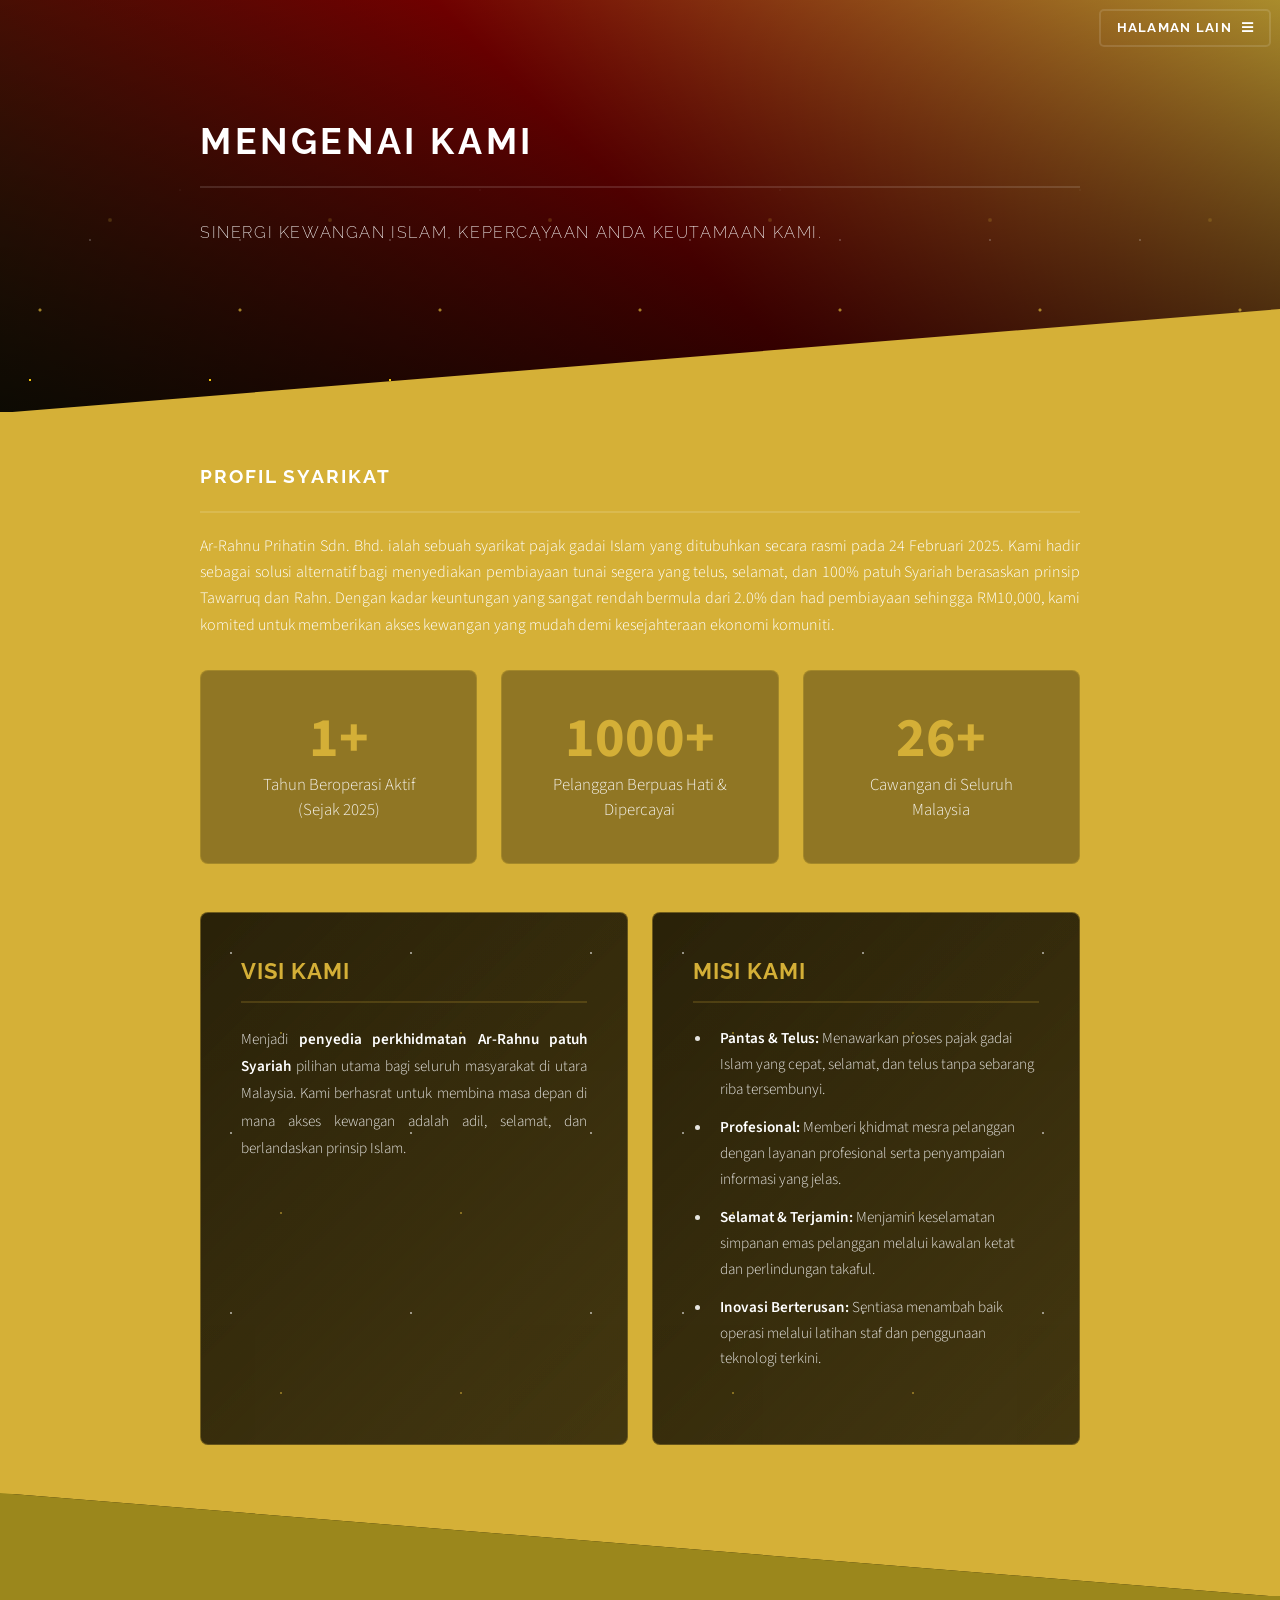
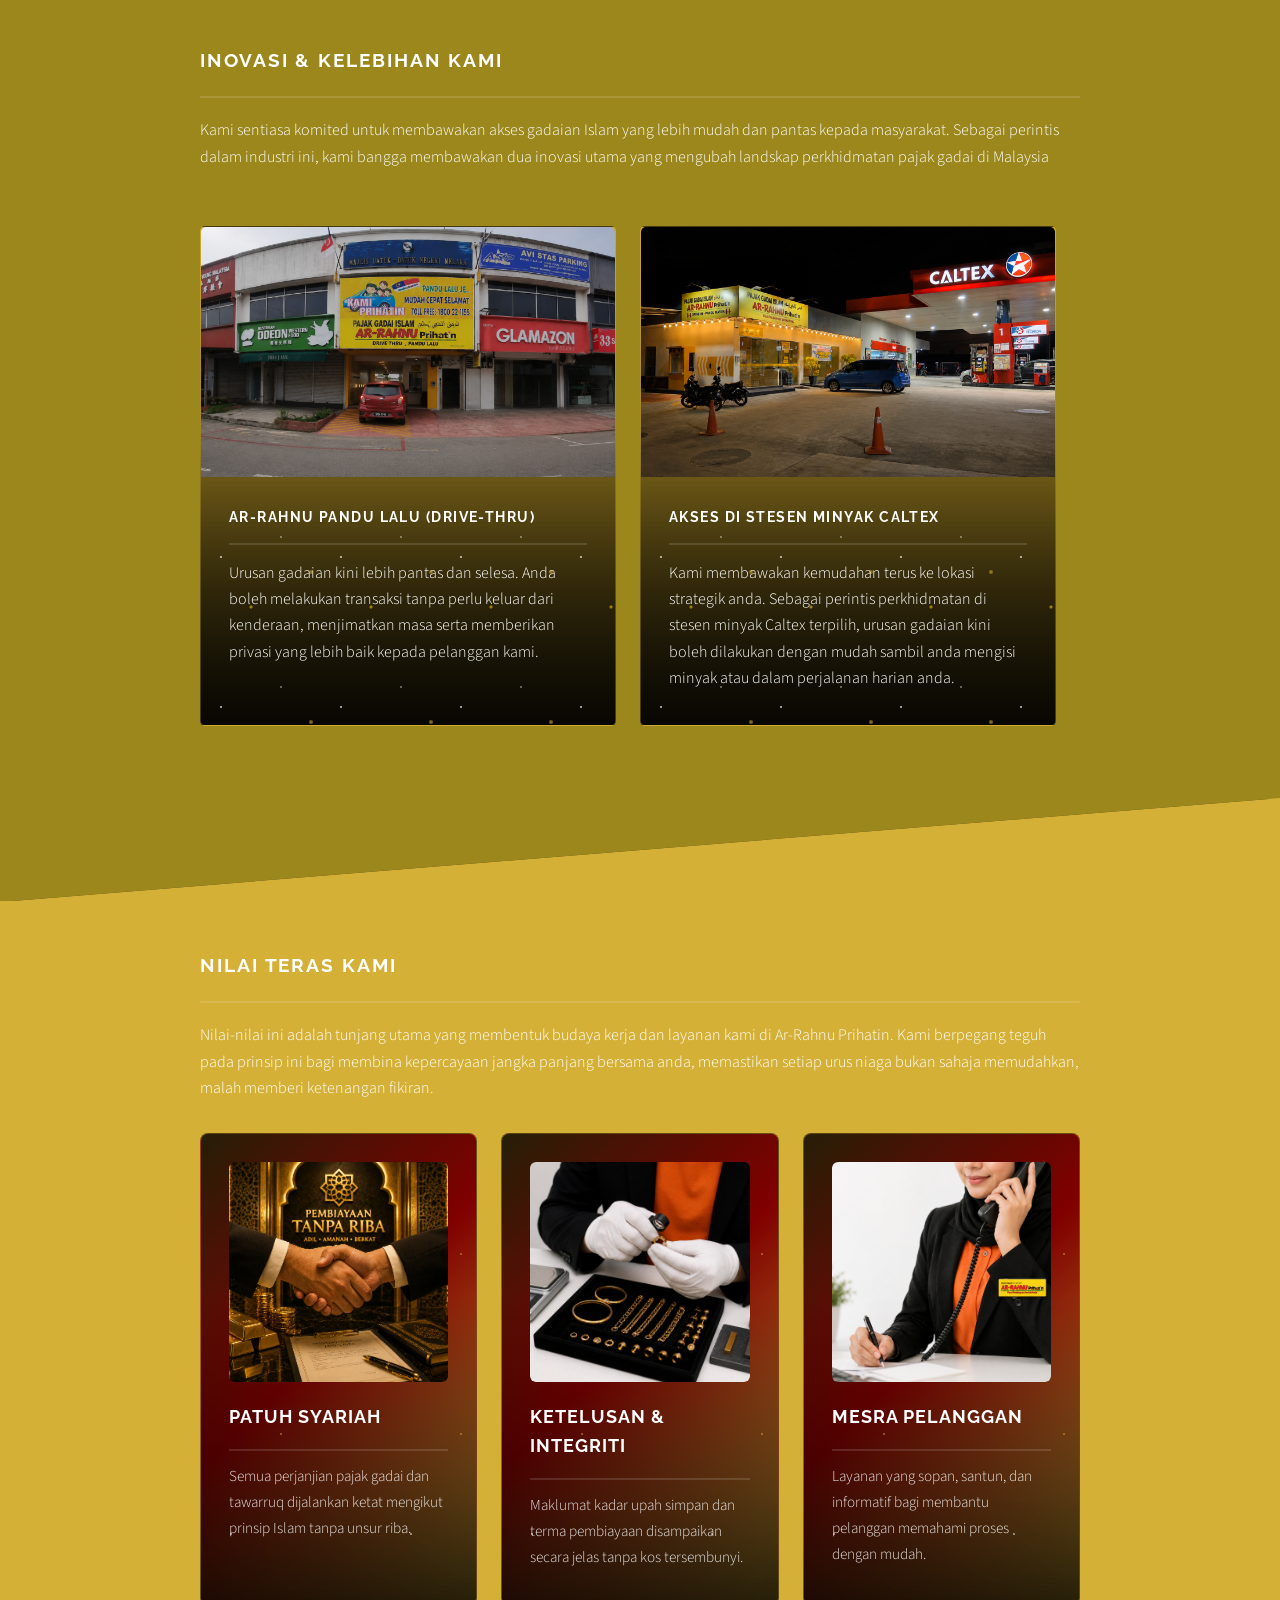
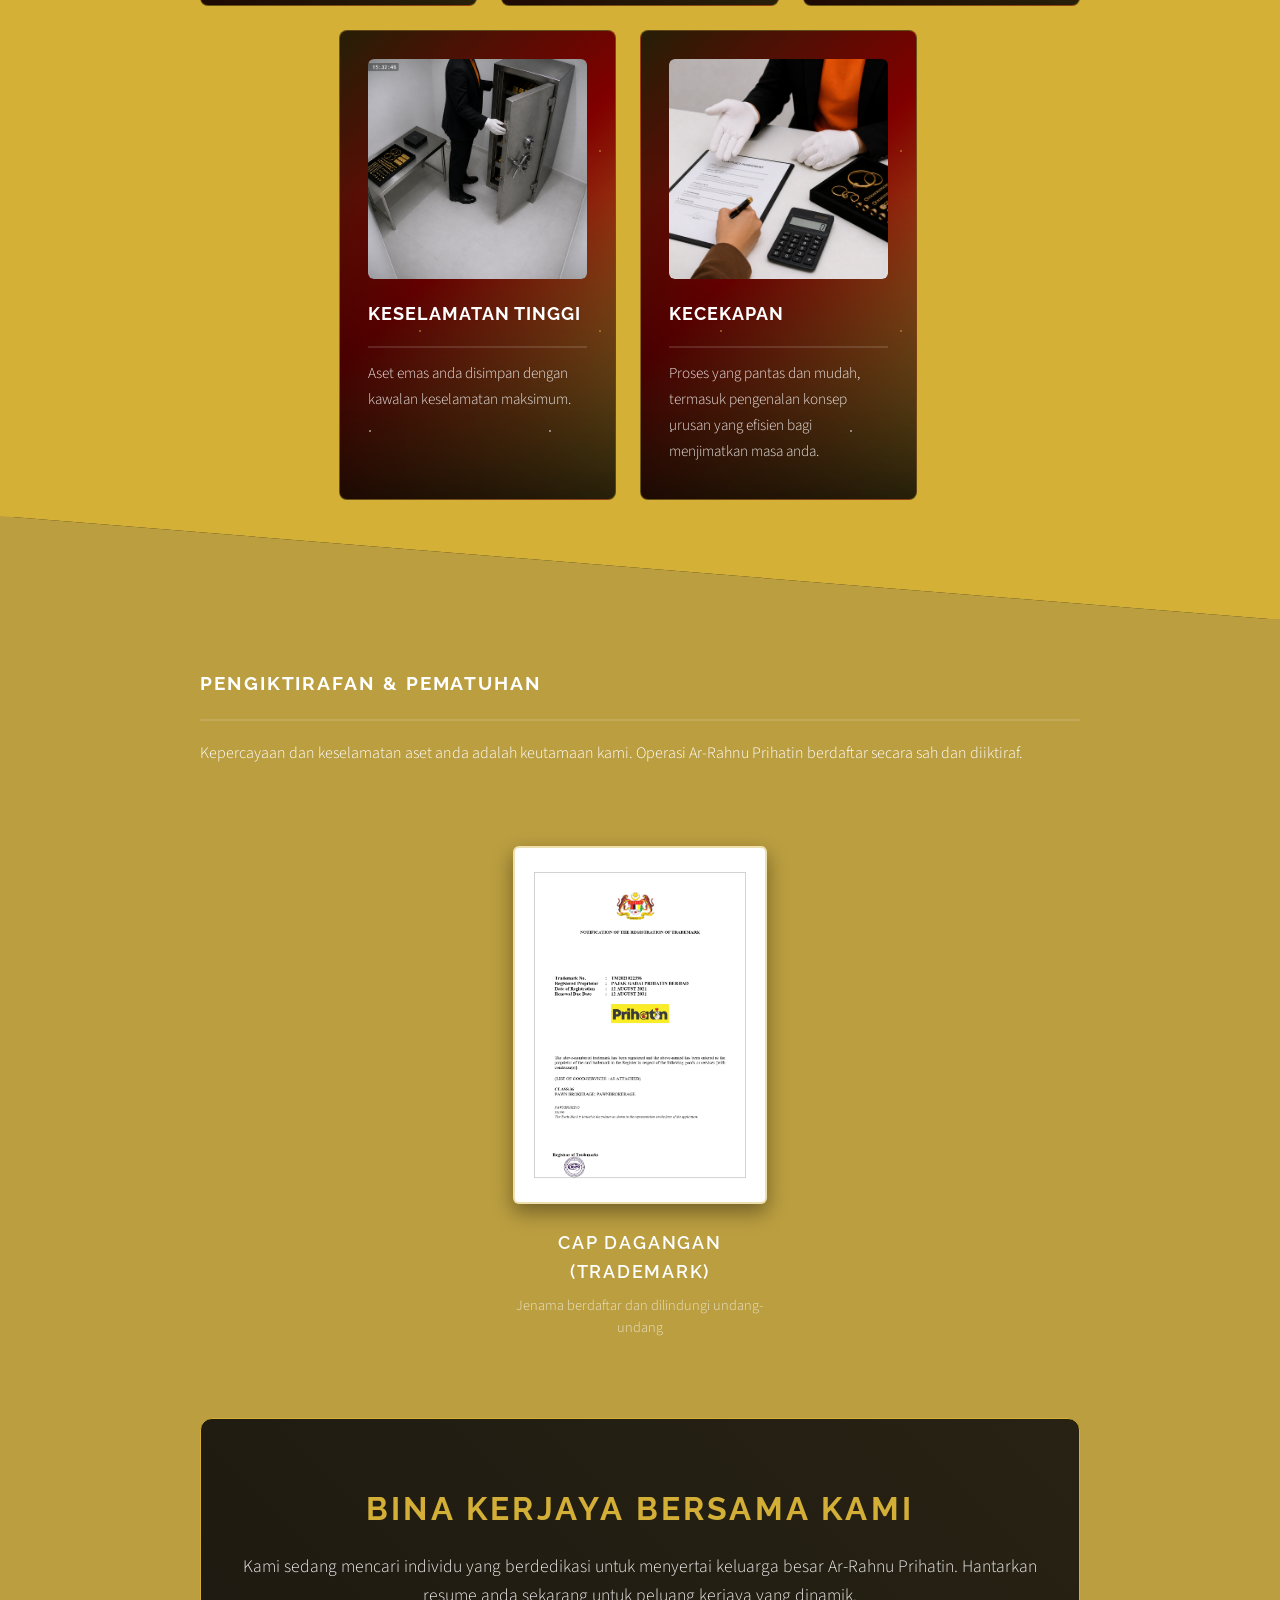
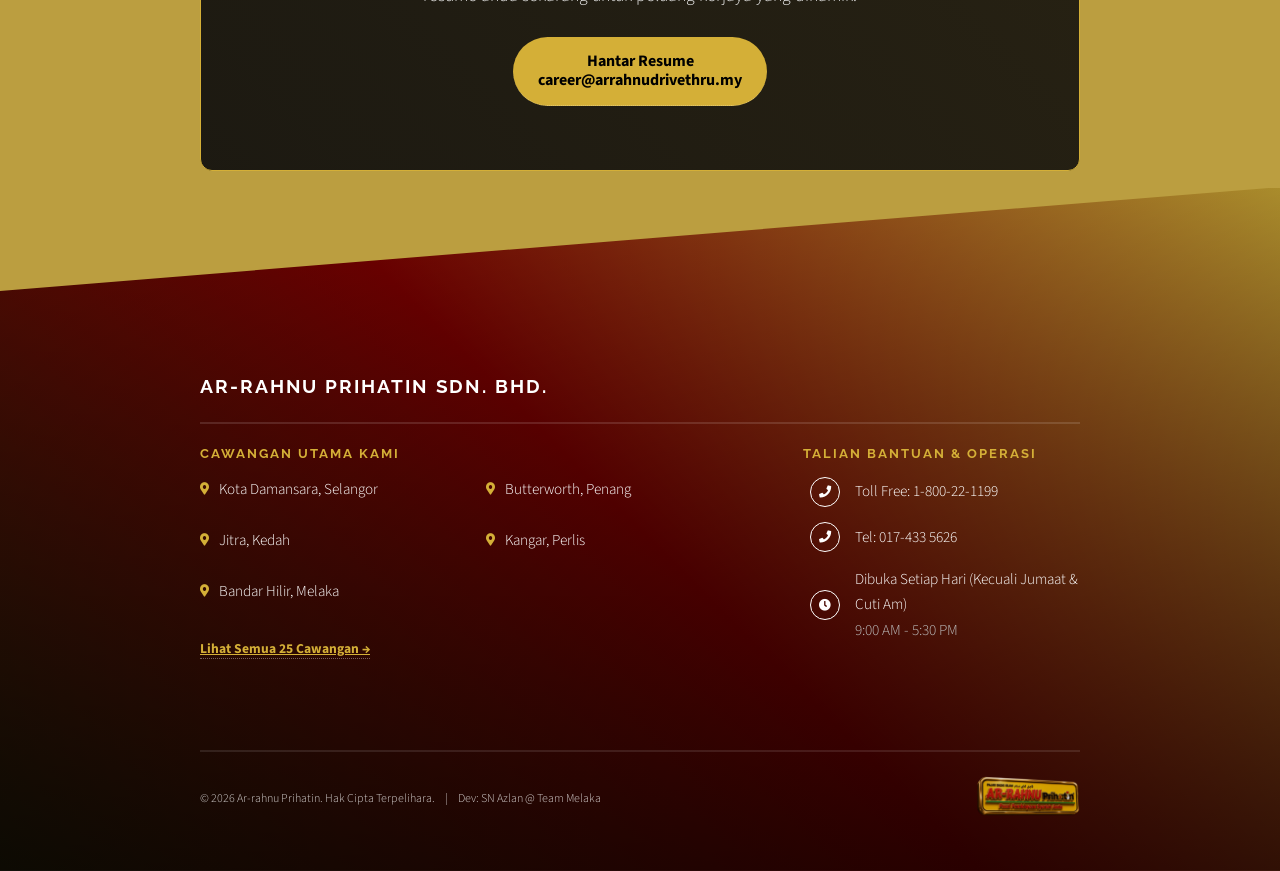
==== commit 21e66d6f: "Add files via upload" ====
--- a/about.html
+++ b/about.html
@@ -195,7 +195,7 @@
 				</div>
 			</section>
 
-			<!-- Organization's Chart  -->
+			<!-- Organization's Chart  
 			<section id="process" class="wrapper alt style3">
 				<div class="inner">
 					<h2 class="major">CARTA ORGANISASI</h2>
@@ -203,7 +203,7 @@
 						mengukuhkan ketelusan, keselamatan, dan integriti bagi memberikan perkhidmatan pajak gadai Islam
 						yang terbaik serta membina kepercayaan jangka panjang bersama anda.</p>
 					
-					<!-- Main Management -->
+					 Main Management 
 					<section class="team-section">
 						<h2 class="section-title">Pengurusan Utama</h2>
 						<br><br>
@@ -233,7 +233,7 @@
 							</div>
 					</section>
 
-					<!-- Branch Management -->
+					 Branch Management 
 					<section class="team-section">
 						<h2 class="section-title">Pengurusan Operasi & Cawangan</h2>
 						<br><br>
@@ -402,10 +402,10 @@
 							</div>
 					</section>
 				</div>
-			</section>
+			</section> -->
 
 			<!-- Certification -->
-			<section id="four" class="wrapper alt style2">
+			<section id="four" class="wrapper alt style3">
 				<div class="inner">
 					<h2 class="major">Pengiktirafan & Pematuhan</h2>
 					<p>Kepercayaan dan keselamatan aset anda adalah keutamaan kami. Operasi Ar-Rahnu Prihatin berdaftar
